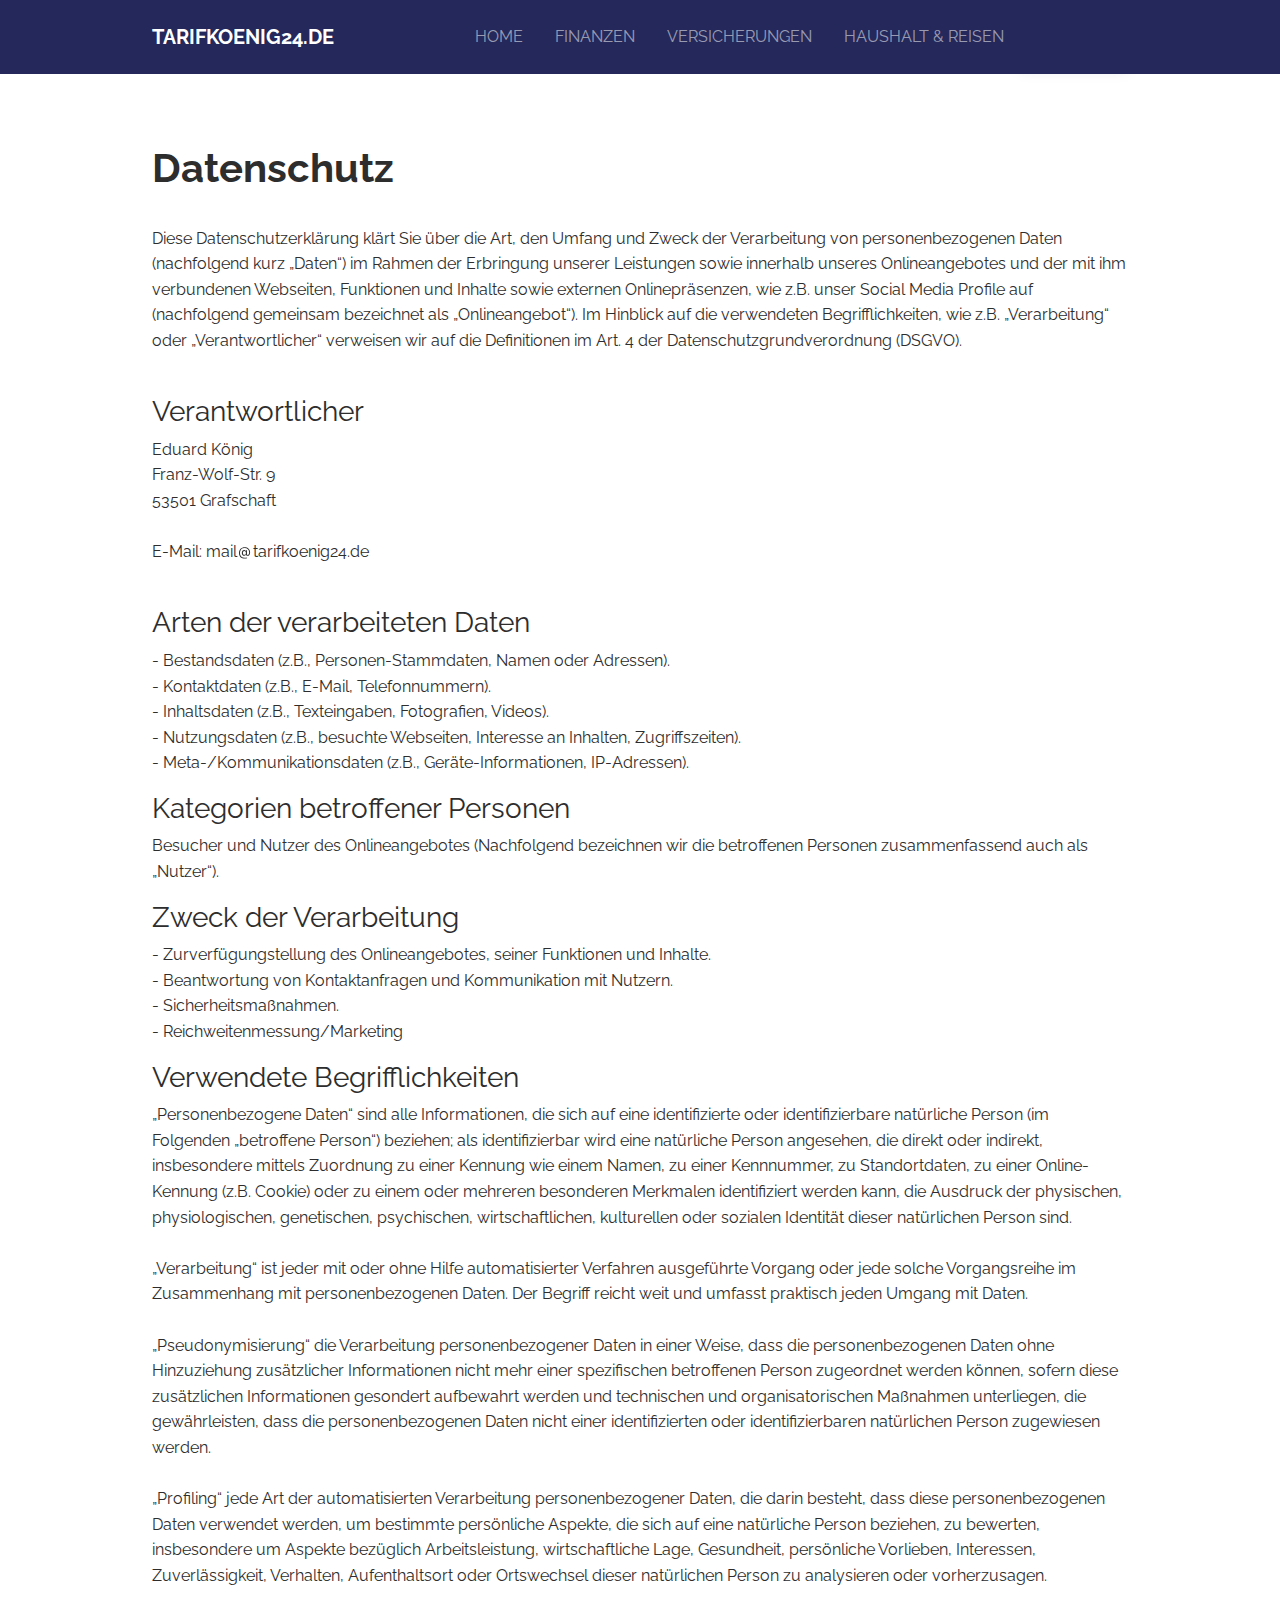
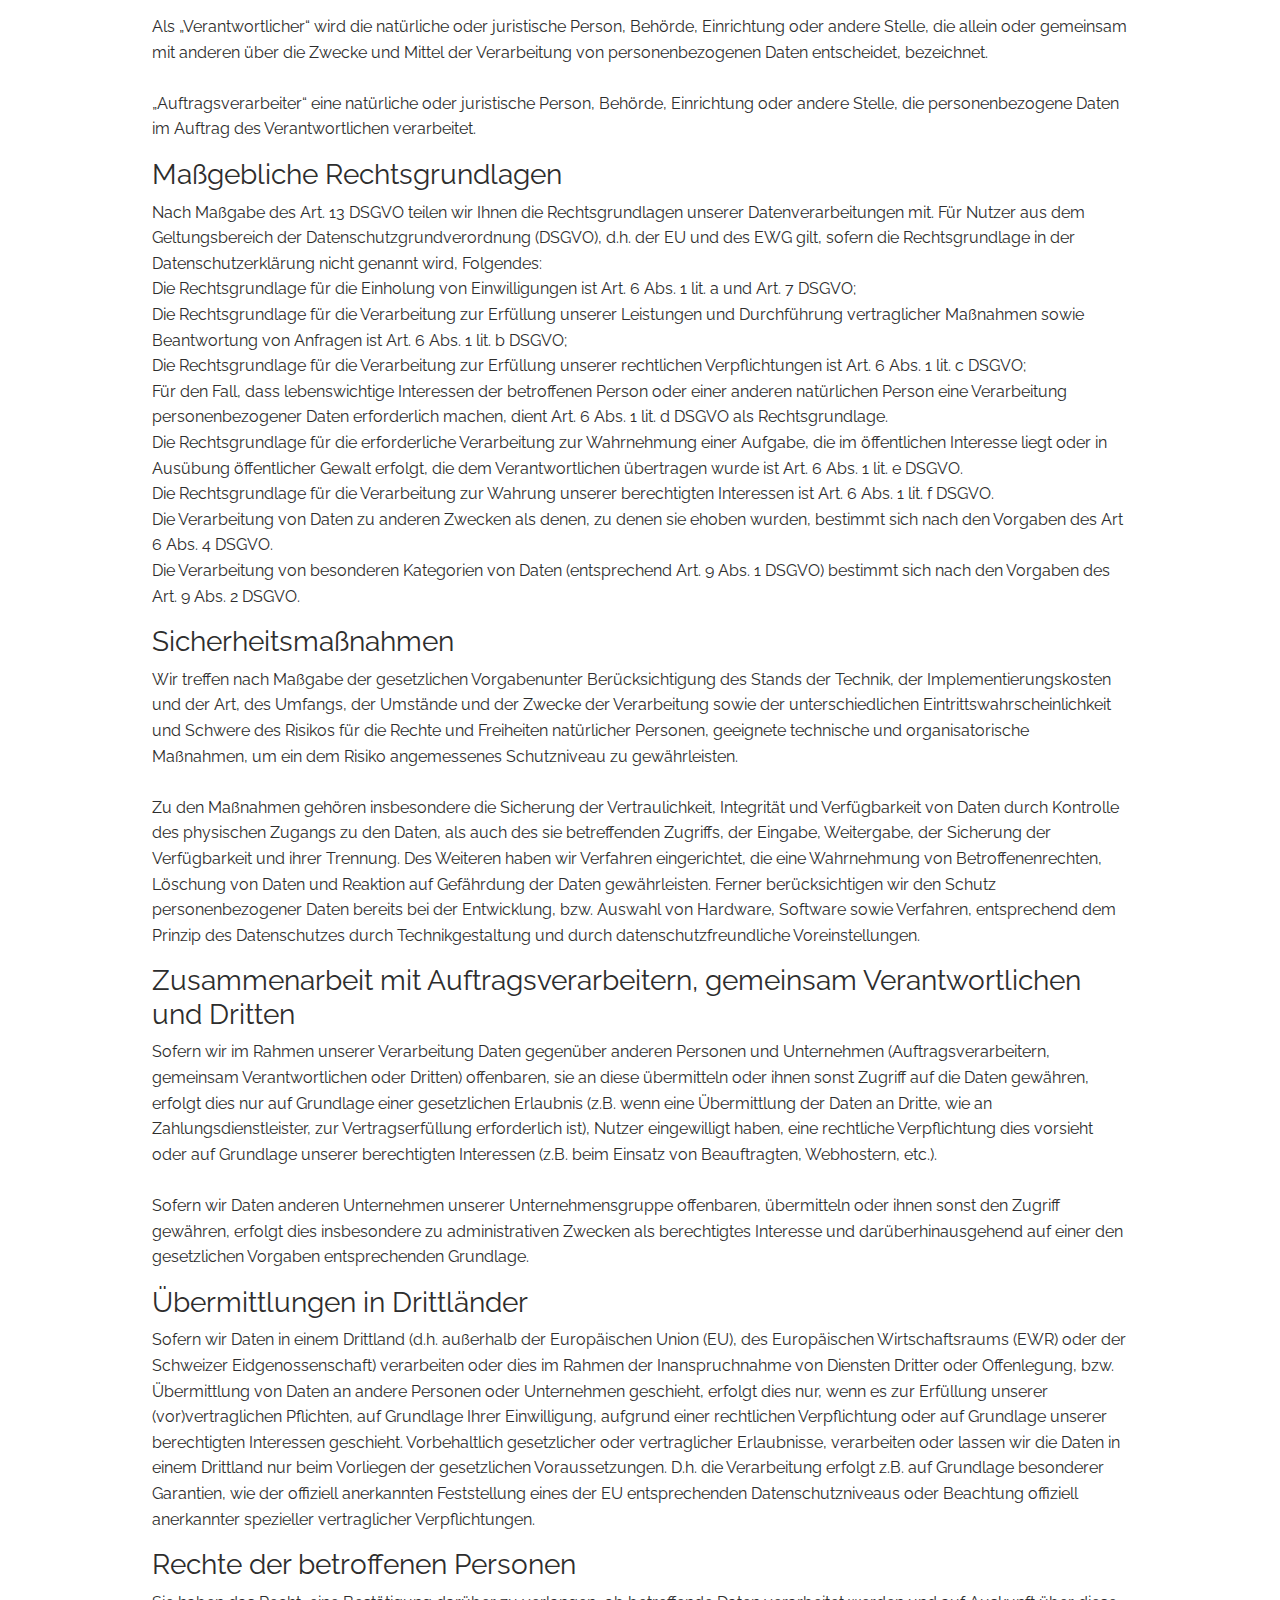
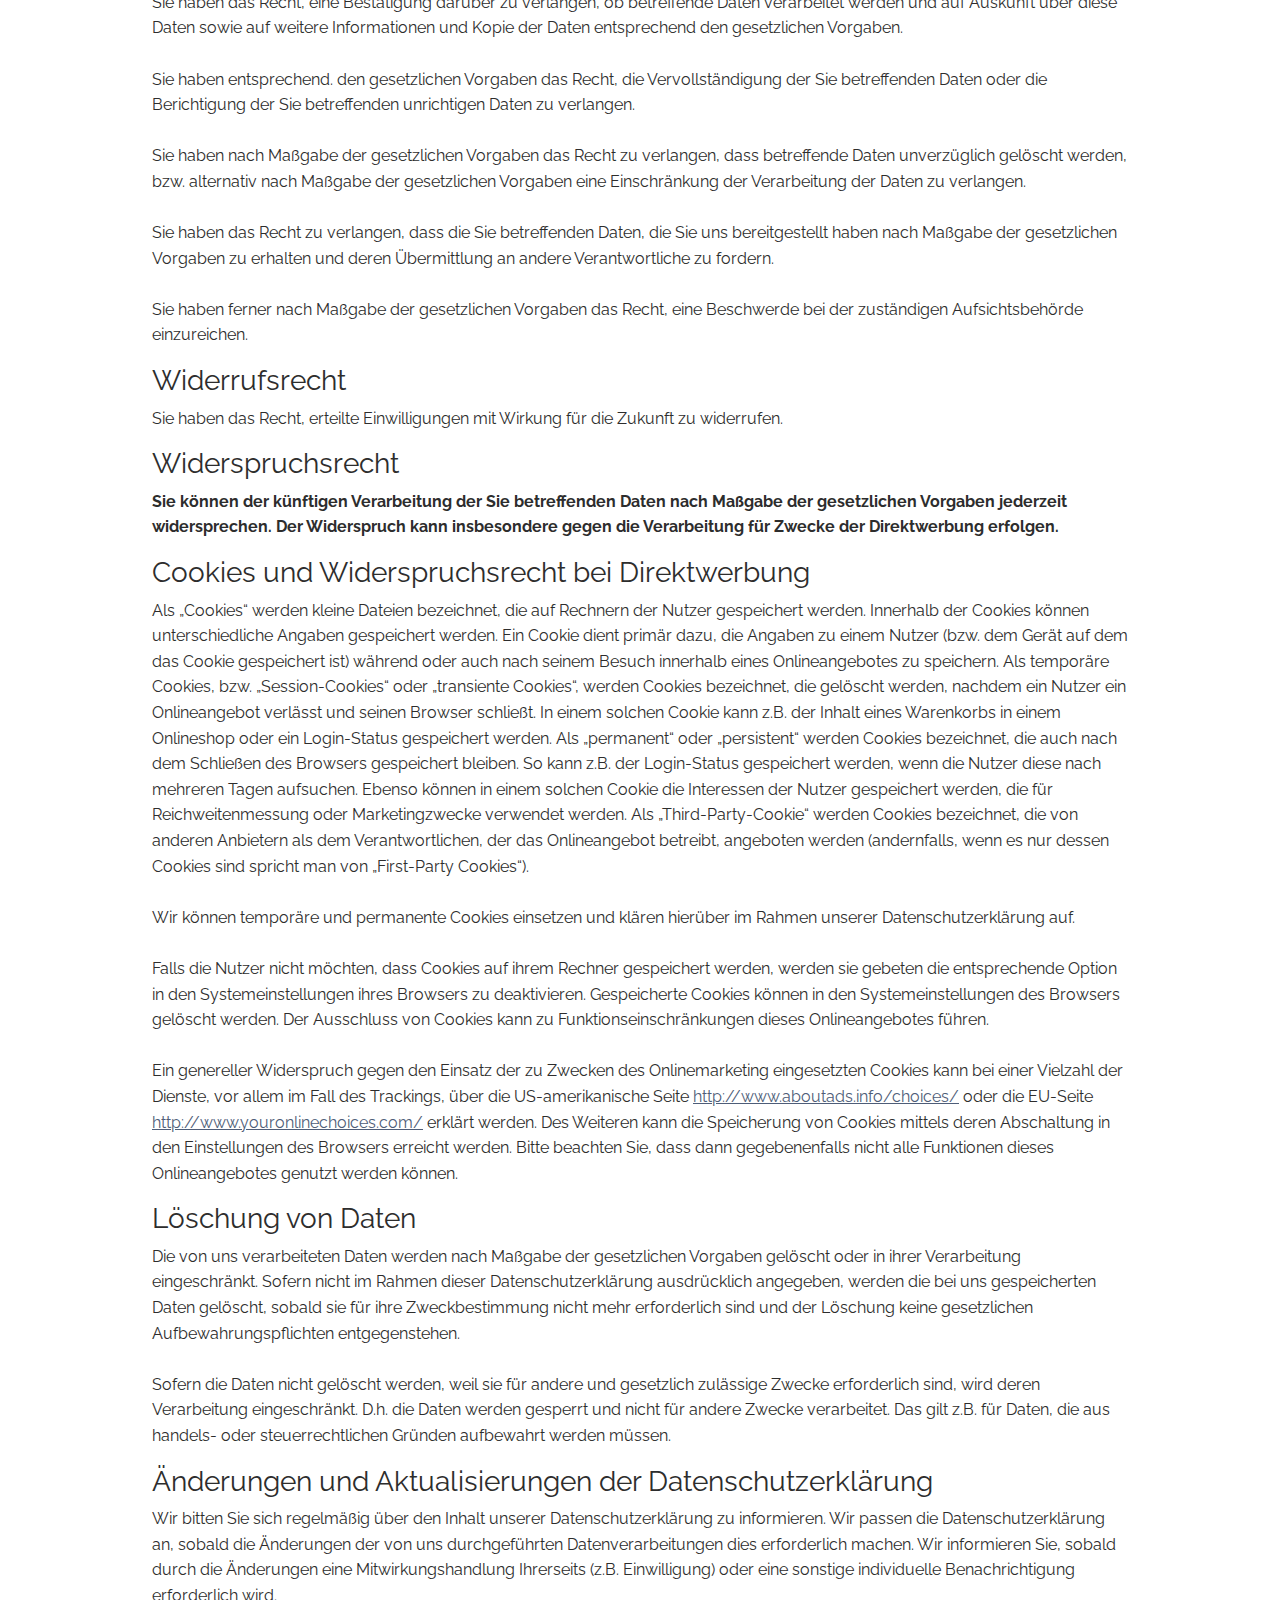
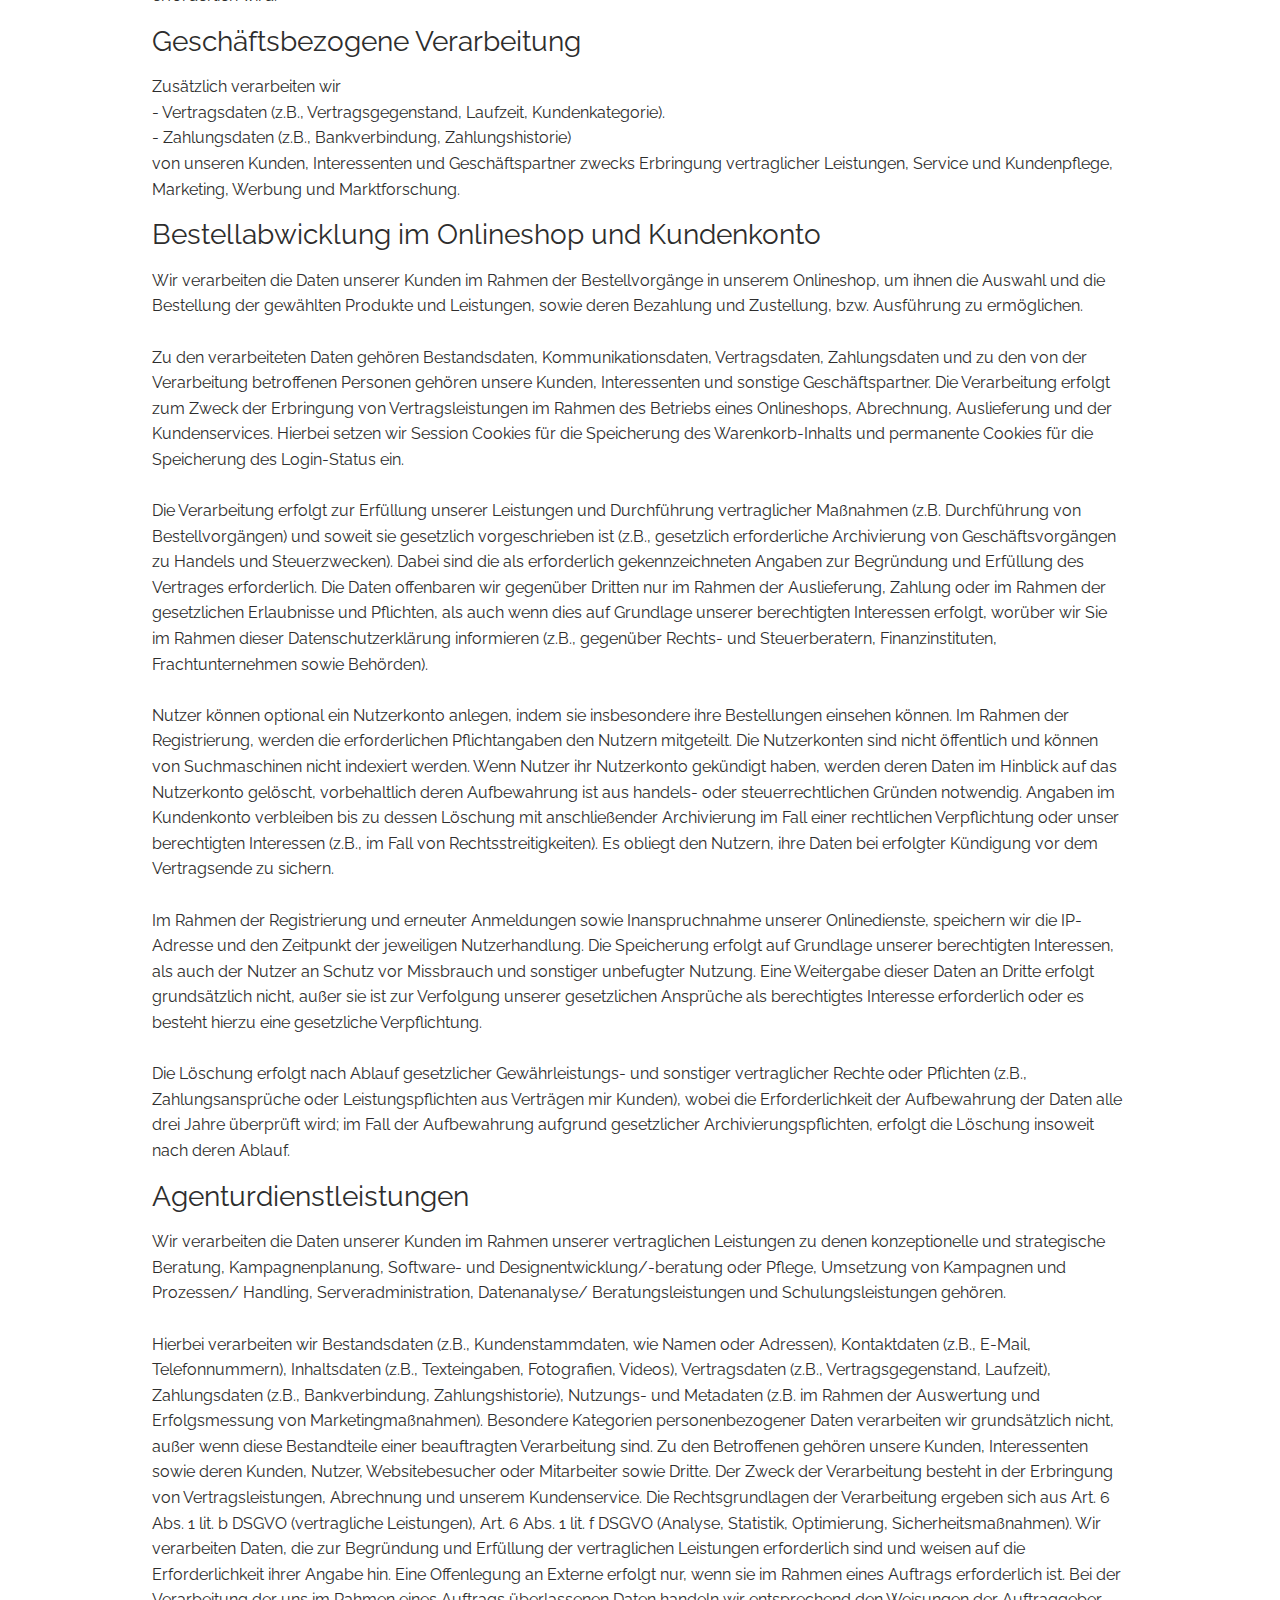
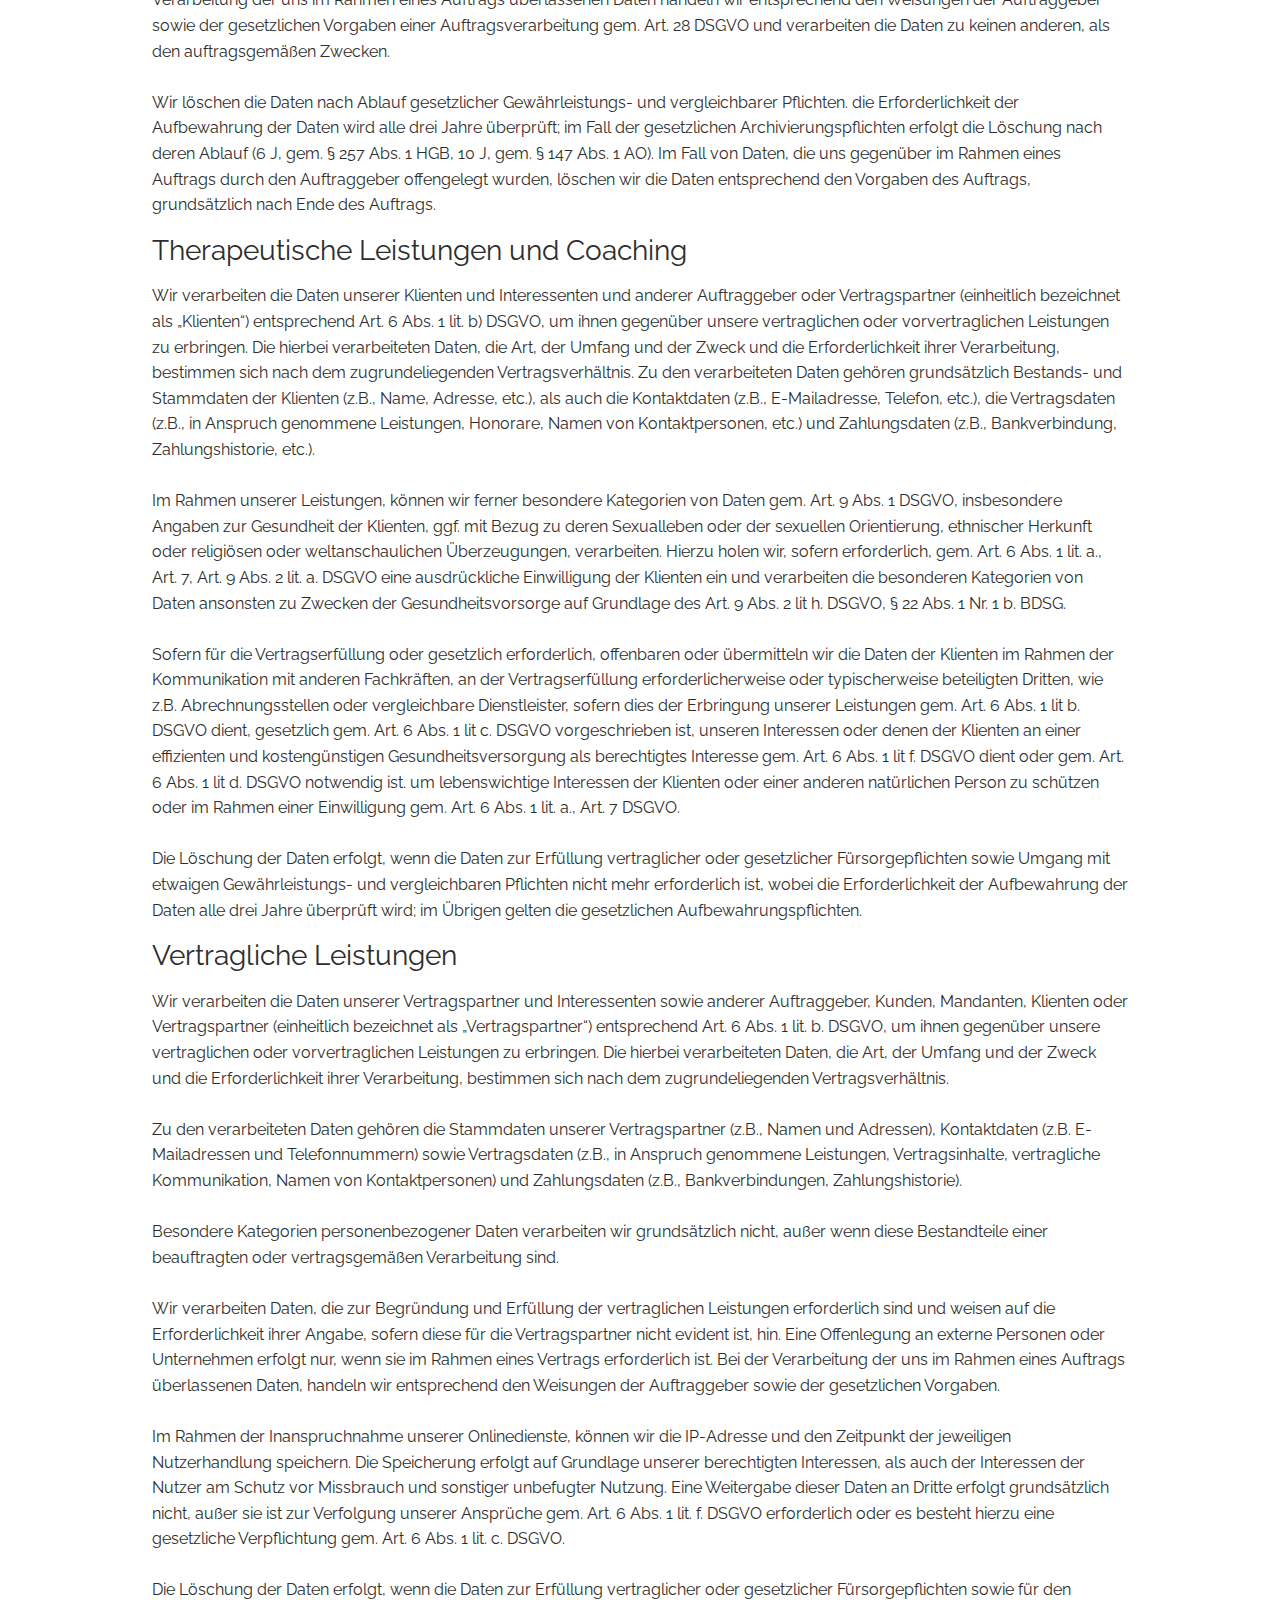
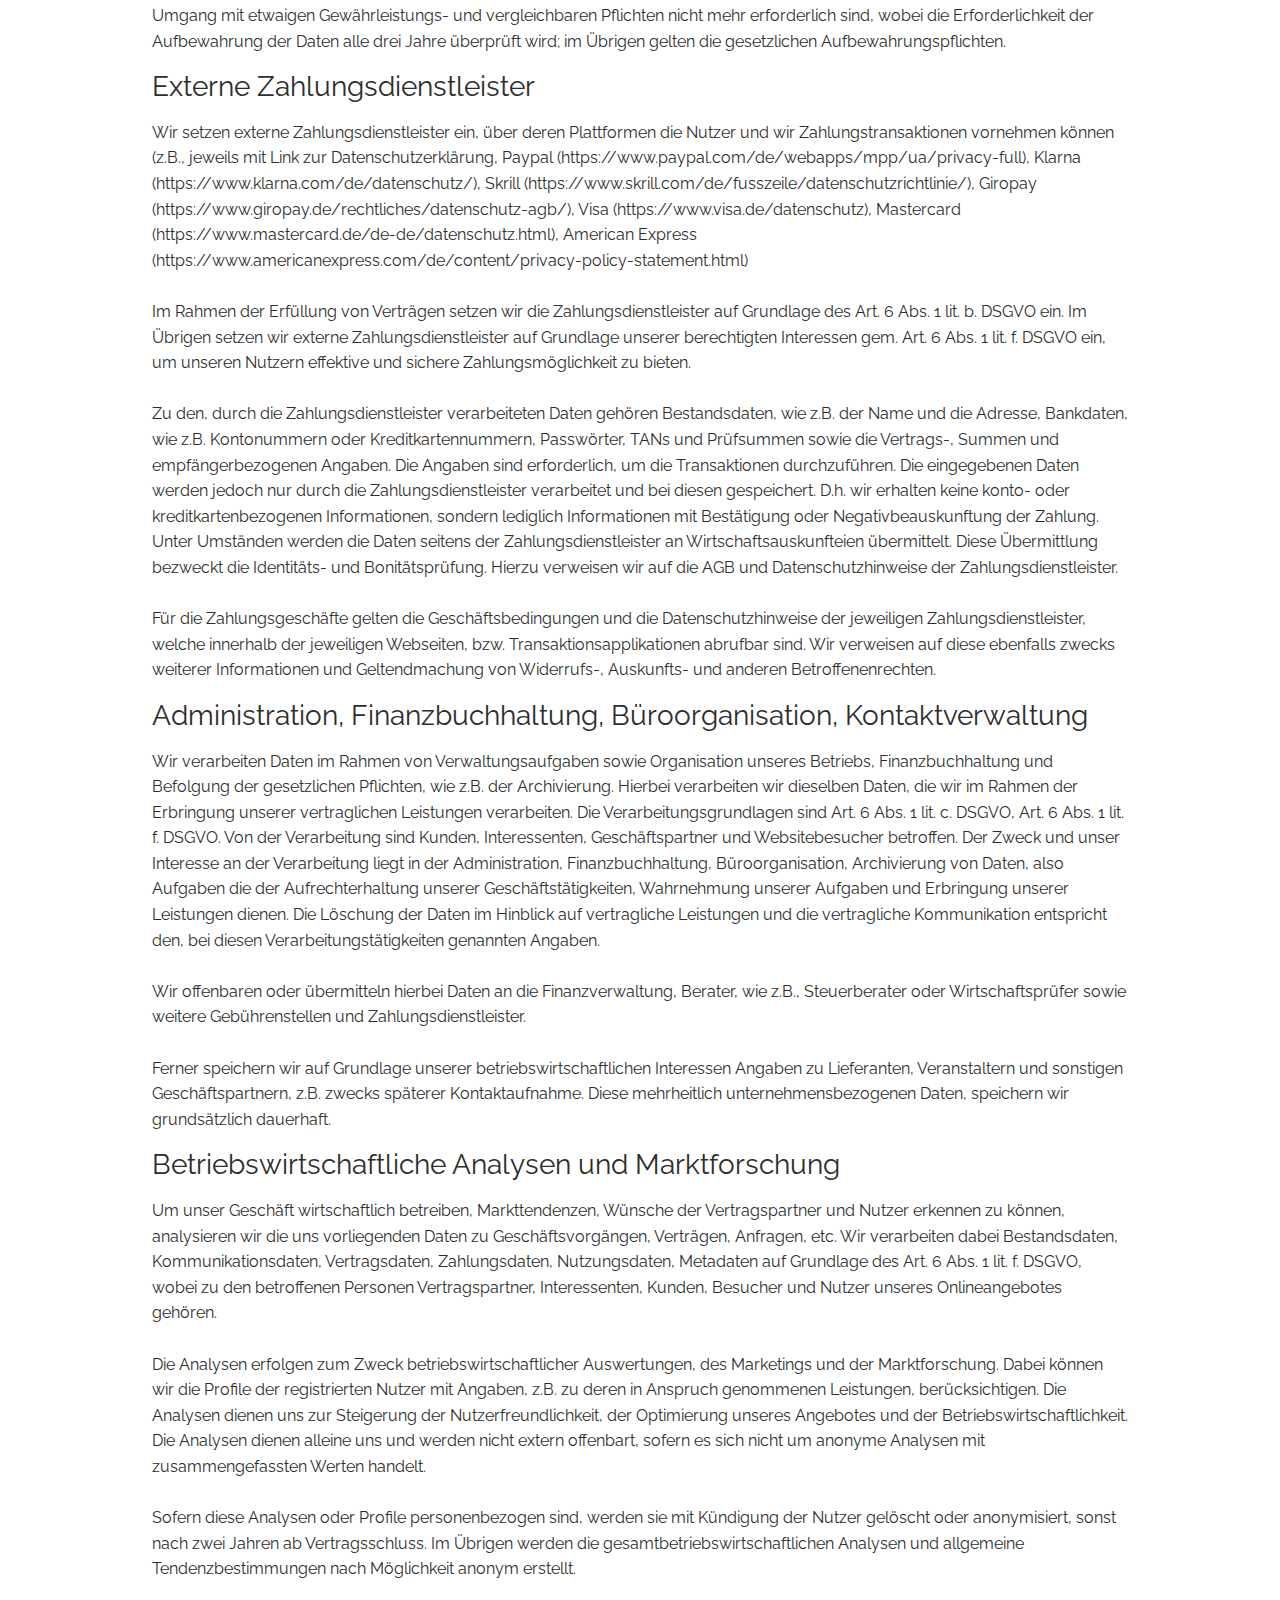
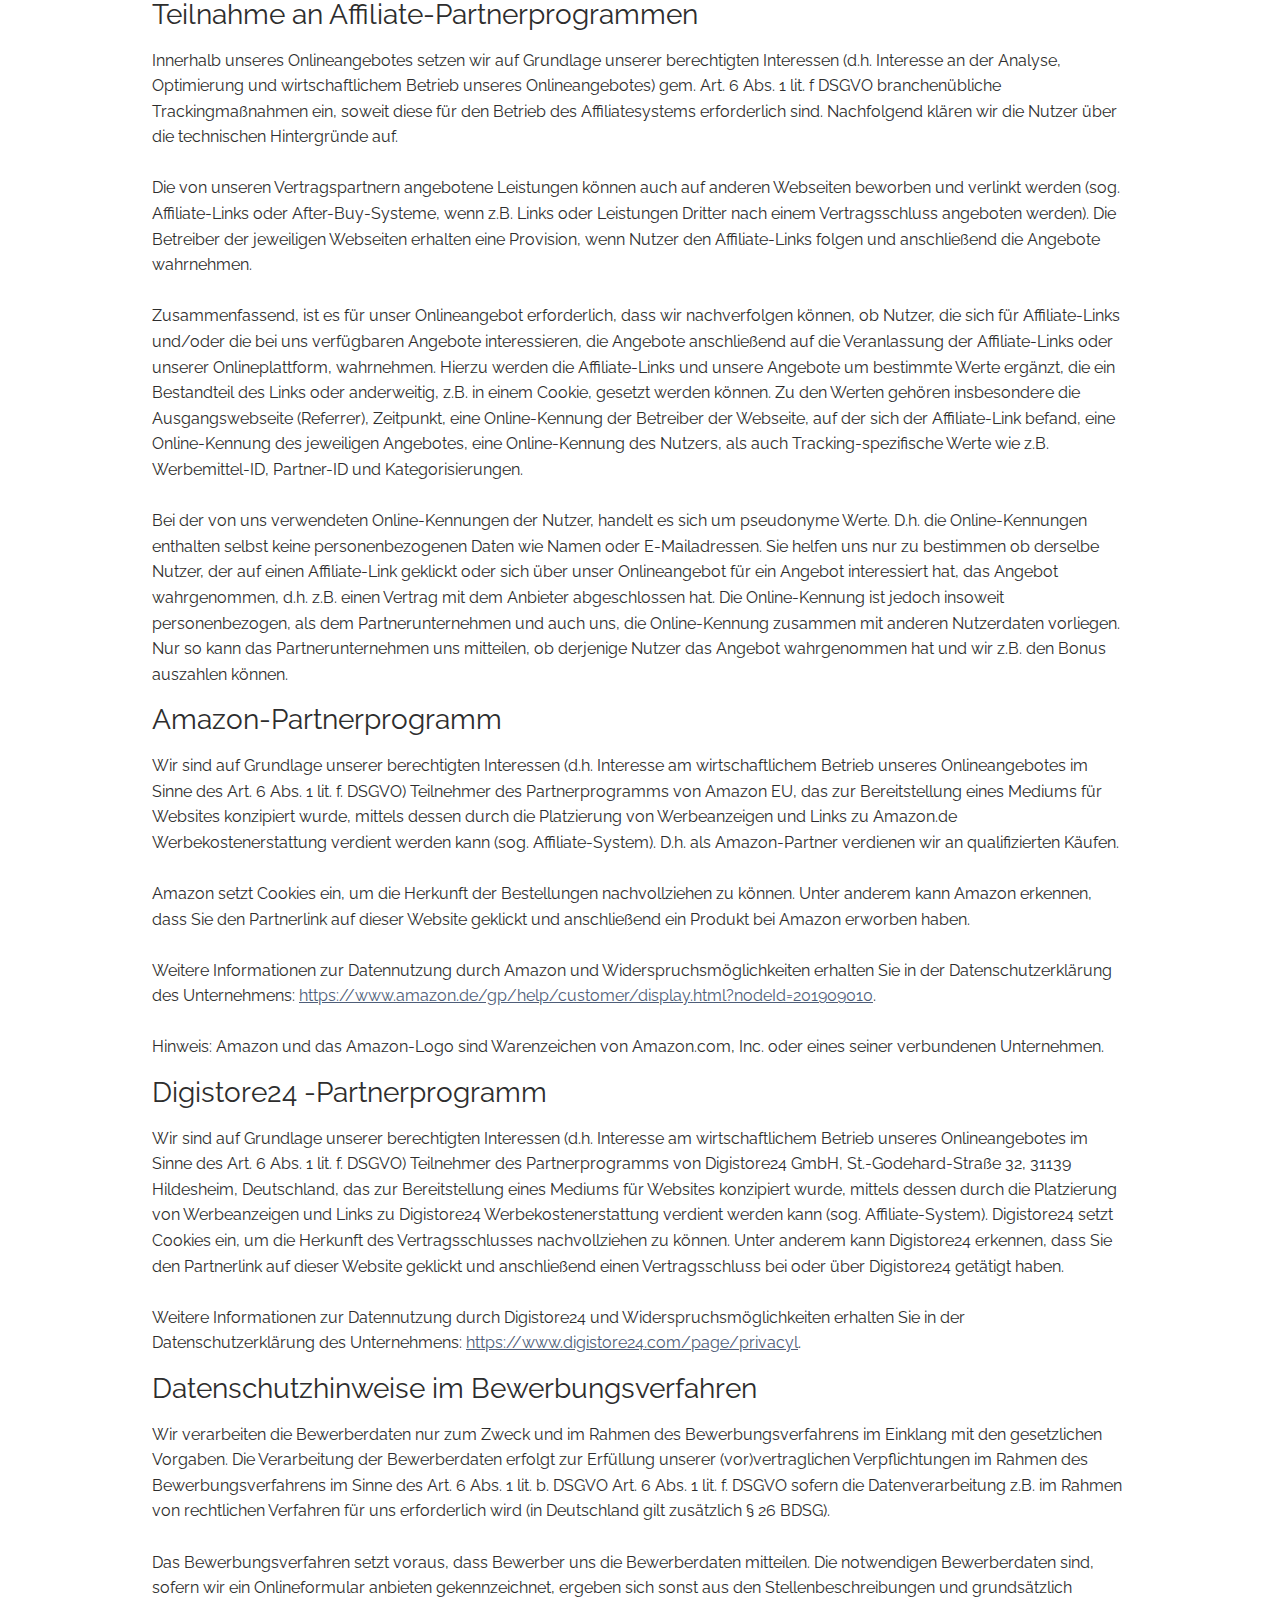
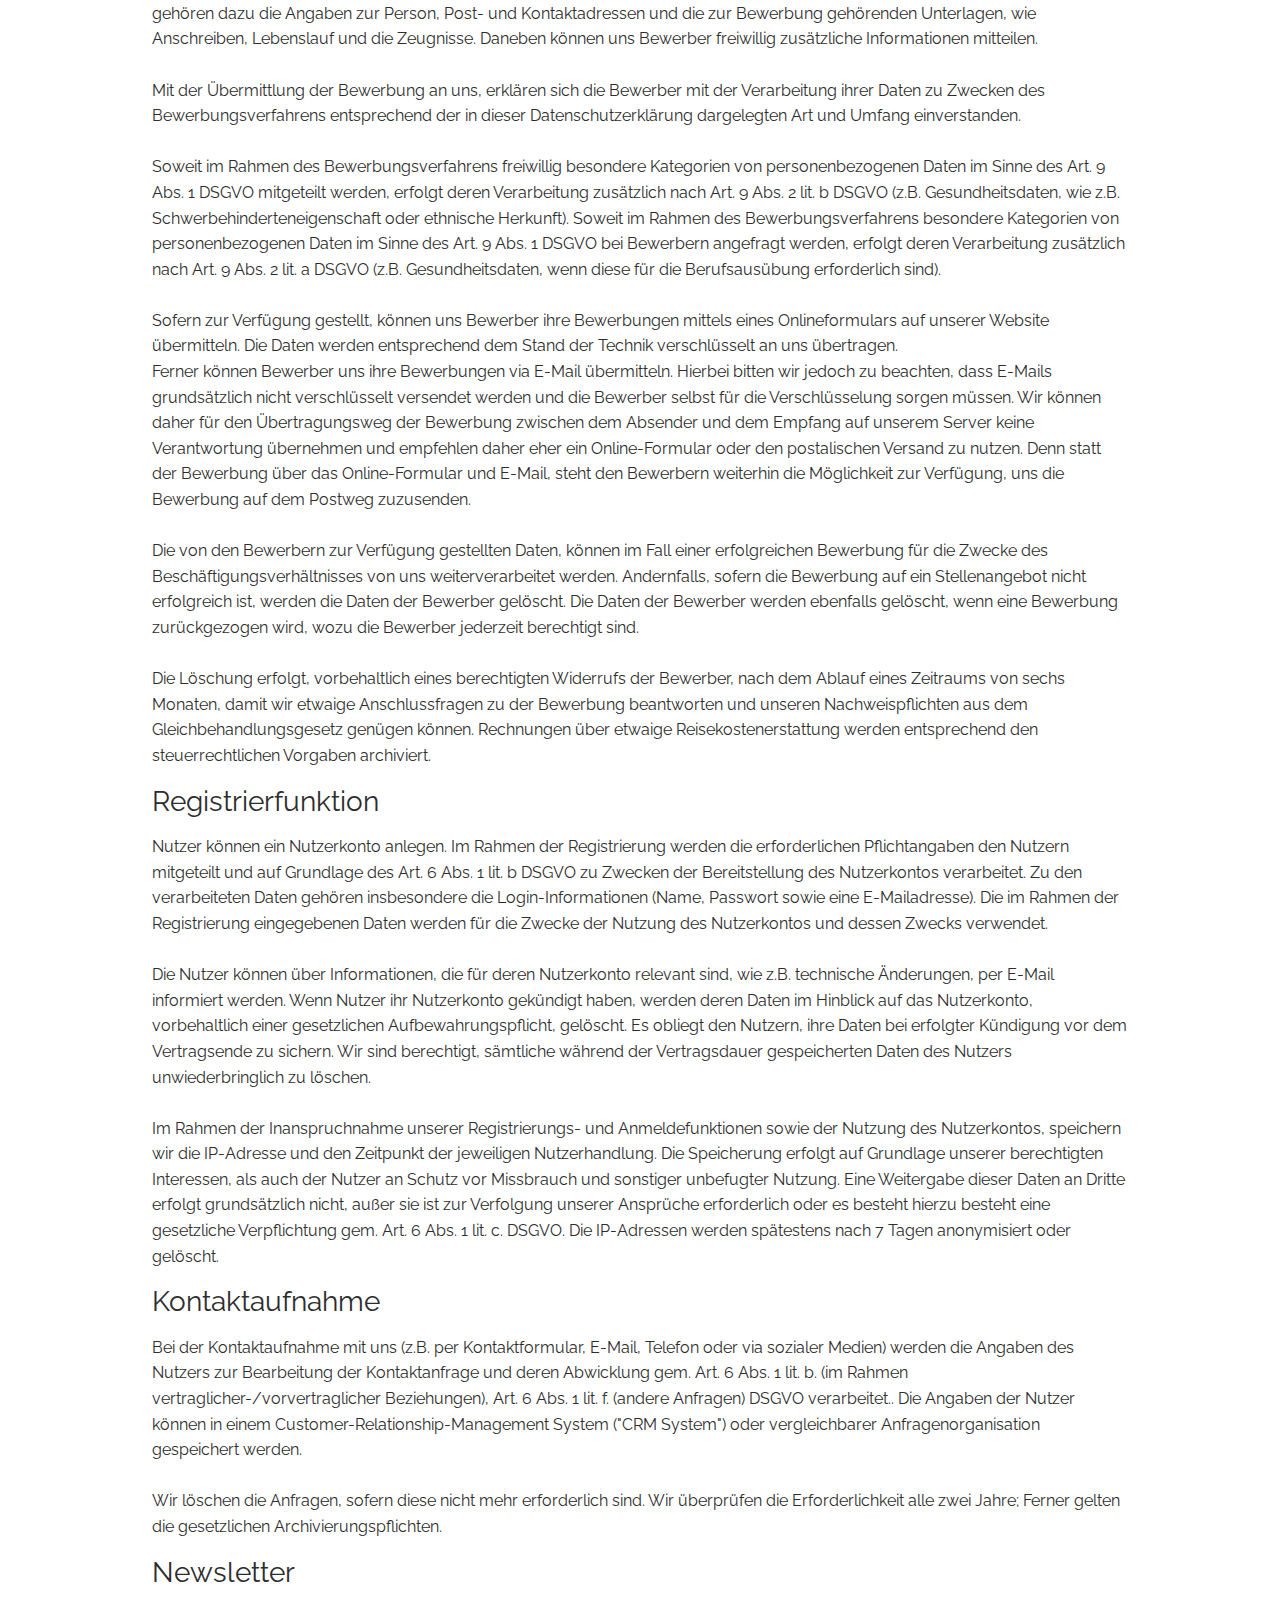
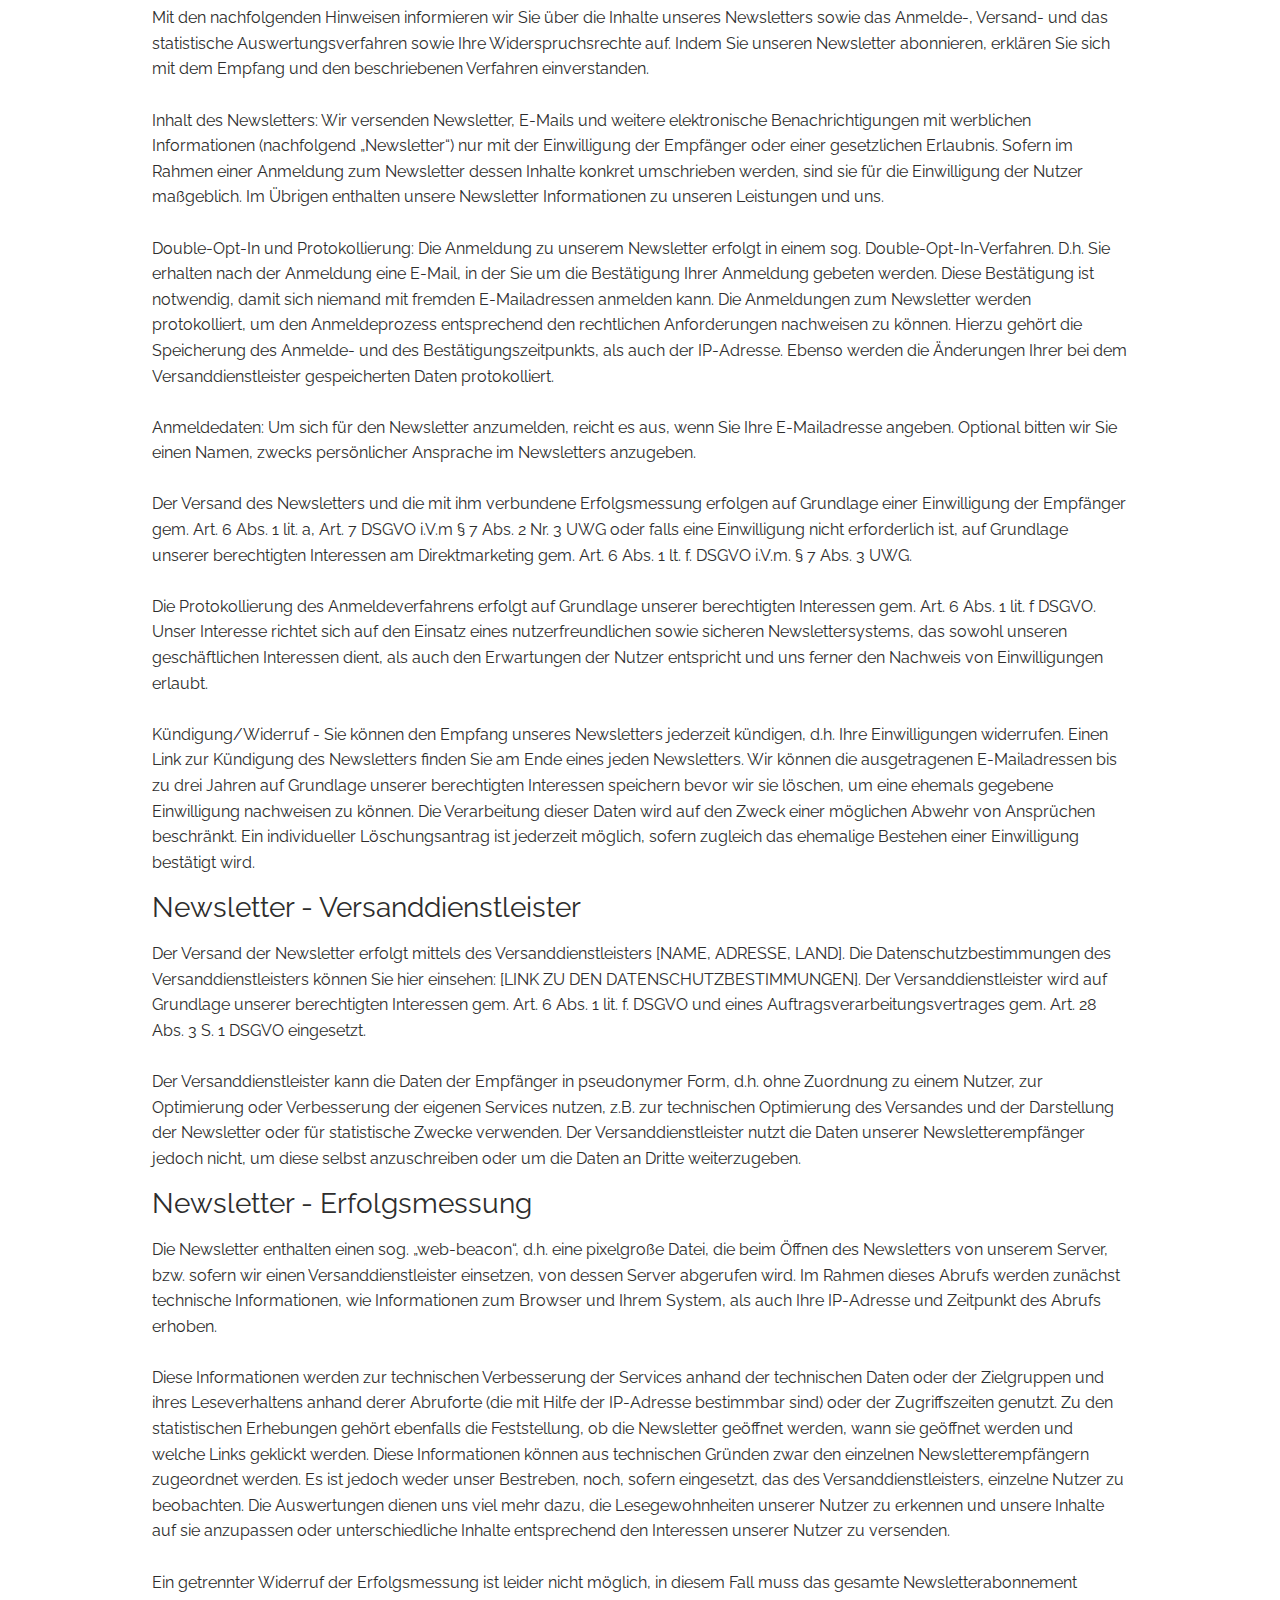
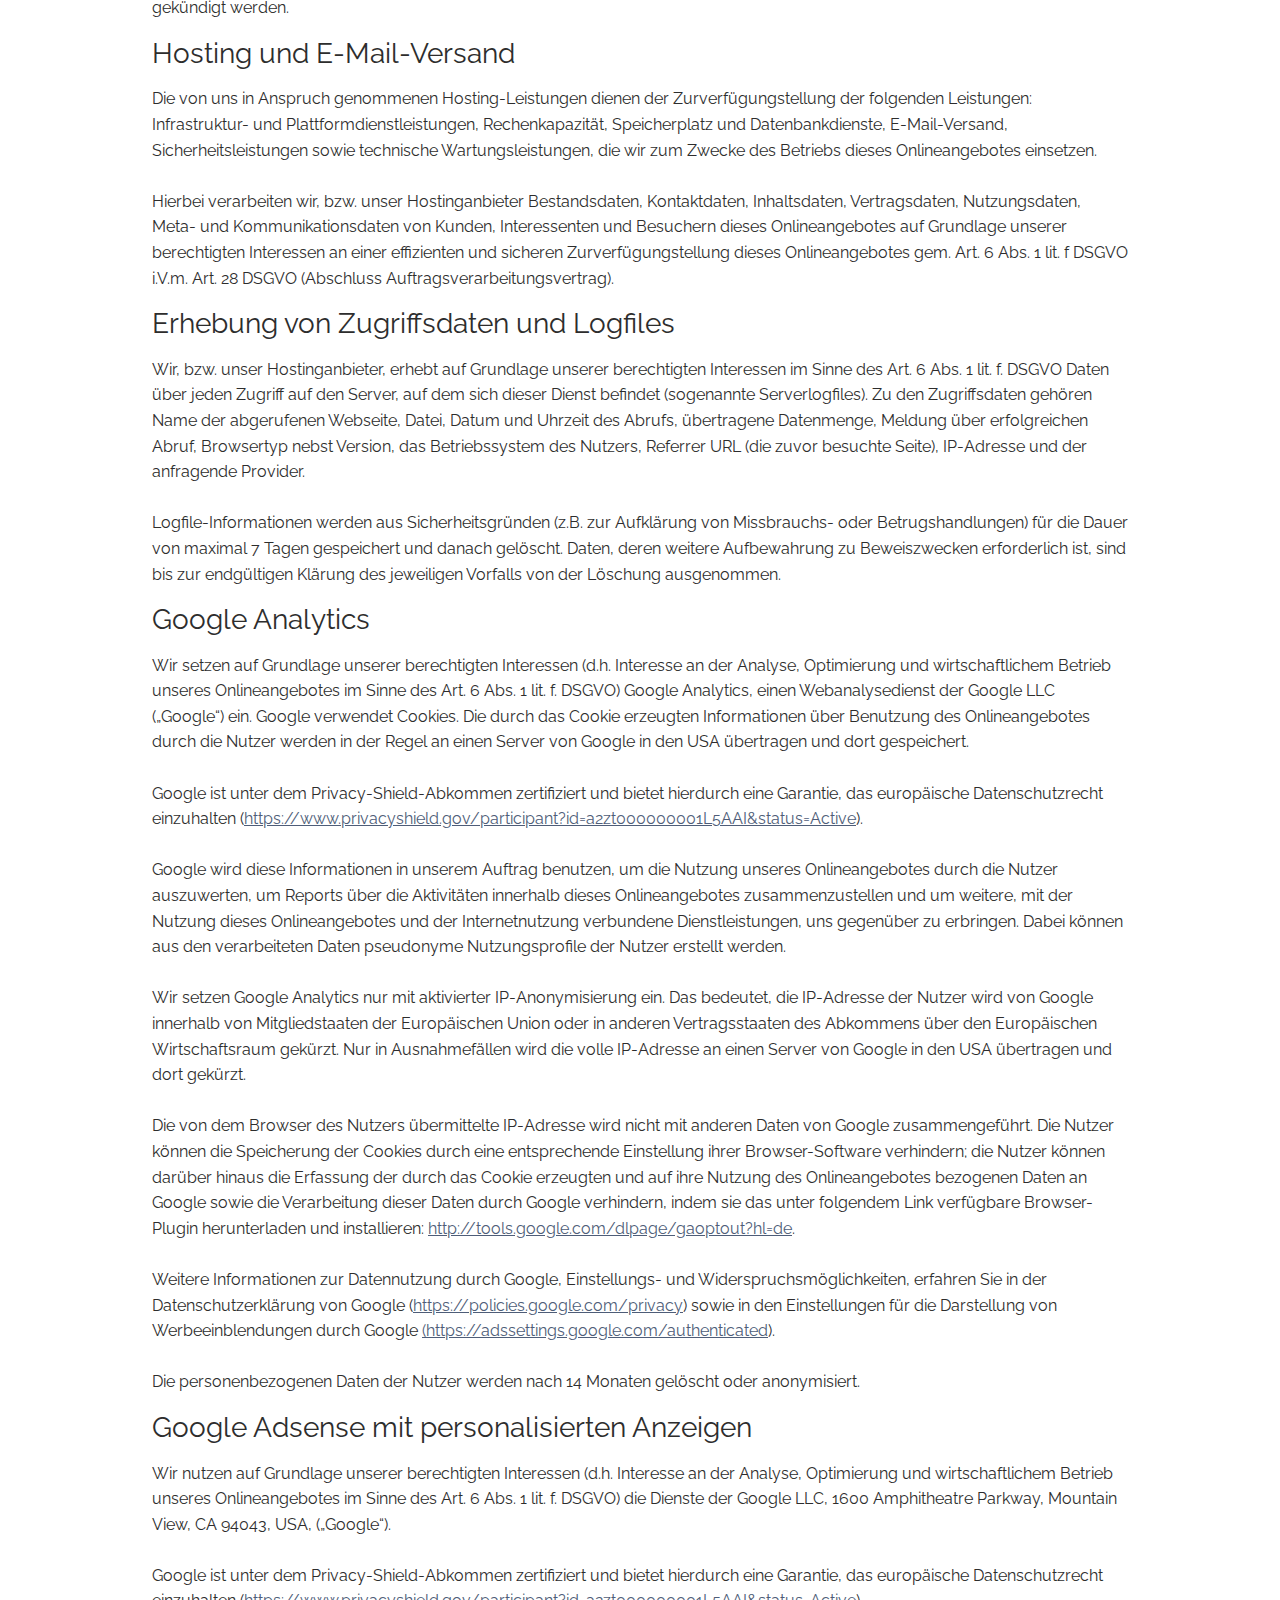
==== datenschutz.html @ 2be3e656 "Add files via upload" ====
<!DOCTYPE html><html lang="de"><head><meta charset="utf-8"><meta name="viewport" content="width=device-width, initial-scale=1.0, shrink-to-fit=no"><title>TARIFKOENIG24: Datenschutzerklärung</title><meta property="og:type" content="website"><meta name="description" content="Unsere Datenschutzerklärung erläutert, wie wir deine personenbezogenen Daten auf unserer Website schützen. Wir nehmen den Schutz deiner persönlichen Daten sehr ernst und halten uns strikt an die Regeln der Datenschutzgesetze. Jetzt informieren!"><link rel="icon" type="image/png" sizes="16x16" href="assets/img/16.png"><link rel="icon" type="image/png" sizes="32x32" href="assets/img/32.png"><link rel="icon" type="image/png" sizes="192x192" href="assets/img/180.png"><link rel="icon" type="image/png" sizes="192x192" href="assets/img/192.png"><link rel="icon" type="image/png" sizes="192x192" href="assets/img/192.png"><link rel="stylesheet" href="assets/bootstrap/css/bootstrap.min.css"><link rel="stylesheet" href="assets/css/styles.min.css"></head><body><nav class="navbar navbar-light navbar-expand-md fixed-top navbar-shrink py-3" id="mainNav"><div class="container"><a class="navbar-brand d-flex align-items-center" href="/"><span>tarifkoenig24.de</span></a><button data-bs-toggle="collapse" class="navbar-toggler" data-bs-target="#navcol-1"><span class="visually-hidden">Toggle navigation</span><span class="navbar-toggler-icon"></span></button><div class="collapse navbar-collapse" id="navcol-1"><ul class="navbar-nav mx-auto"><li class="nav-item"><a class="nav-link" href="index.html">Home</a></li><li class="nav-item"><a class="nav-link" href="kontakt.html">Contacts</a></li></ul><a class="btn btn-primary shadow" role="button" href="signup.html">Sign up</a></div><nav class="navbar navbar-dark navbar-expand-md fixed-top bg-primary navbar-shrink py-3" id="mainNav-1"><div class="container"><a class="navbar-brand d-flex align-items-center" href="/"><span class="text-uppercase">tarifkoenig24.de</span></a><button data-bs-toggle="collapse" class="navbar-toggler" data-bs-target="#navcol-2"><span>MENÜ</span><span class="visually-hidden">Toggle navigation</span><span class="navbar-toggler-icon"></span></button><div class="collapse navbar-collapse" id="navcol-2"><ul class="navbar-nav mx-auto"><li class="nav-item"><a class="nav-link" href="#start">HOME</a></li><li class="nav-item"><a class="nav-link" href="#kategorien">FINANZEN</a></li><li class="nav-item"><a class="nav-link" href="#kategorien">VERSICHERUNGEN</a></li><li class="nav-item"><a class="nav-link" href="#kategorien">HAUSHALT &amp; REISEN</a></li><li class="nav-item"></li></ul></div></div></nav></div></nav><section class="py-5 mt-5"><div class="container py-5"><h1 class="fw-bold">Datenschutz</h1><div><div><p><br>Diese Datenschutzerklärung klärt Sie über die Art, den Umfang und Zweck der Verarbeitung von personenbezogenen Daten (nachfolgend kurz „Daten“) im Rahmen der Erbringung unserer Leistungen sowie innerhalb unseres Onlineangebotes und der mit ihm verbundenen Webseiten, Funktionen und Inhalte sowie externen Onlinepräsenzen, wie z.B. unser Social Media Profile auf (nachfolgend gemeinsam bezeichnet als „Onlineangebot“). Im Hinblick auf die verwendeten Begrifflichkeiten, wie z.B. „Verarbeitung“ oder „Verantwortlicher“ verweisen wir auf die Definitionen im Art. 4 der Datenschutzgrundverordnung (DSGVO). <br><br></p><h3 id="dsg-general-controller">Verantwortlicher</h3><p><span class="tsmcontroller">Eduard König<br></span><span class="tsmcontroller">Franz-Wolf-Str. 9<br></span><span class="tsmcontroller">53501 Grafschaft<br><br>E-Mail: mail<svg xmlns="http://www.w3.org/2000/svg" width="1em" height="1em" fill="currentColor" viewBox="0 0 16 16" class="bi bi-at">
  <path d="M13.106 7.222c0-2.967-2.249-5.032-5.482-5.032-3.35 0-5.646 2.318-5.646 5.702 0 3.493 2.235 5.708 5.762 5.708.862 0 1.689-.123 2.304-.335v-.862c-.43.199-1.354.328-2.29.328-2.926 0-4.813-1.88-4.813-4.798 0-2.844 1.921-4.881 4.594-4.881 2.735 0 4.608 1.688 4.608 4.156 0 1.682-.554 2.769-1.416 2.769-.492 0-.772-.28-.772-.76V5.206H8.923v.834h-.11c-.266-.595-.881-.964-1.6-.964-1.4 0-2.378 1.162-2.378 2.823 0 1.737.957 2.906 2.379 2.906.8 0 1.415-.39 1.709-1.087h.11c.081.67.703 1.148 1.503 1.148 1.572 0 2.57-1.415 2.57-3.643zm-7.177.704c0-1.197.54-1.907 1.456-1.907.93 0 1.524.738 1.524 1.907S8.308 9.84 7.371 9.84c-.895 0-1.442-.725-1.442-1.914z"></path>
</svg>tarifkoenig24.de<br><br></span></p><h3 id="dsg-general-datatype">Arten der verarbeiteten Daten</h3><p>- Bestandsdaten (z.B., Personen-Stammdaten, Namen oder Adressen).<br>- Kontaktdaten (z.B., E-Mail, Telefonnummern).<br>- Inhaltsdaten (z.B., Texteingaben, Fotografien, Videos).<br>- Nutzungsdaten (z.B., besuchte Webseiten, Interesse an Inhalten, Zugriffszeiten).<br>- Meta-/Kommunikationsdaten (z.B., Geräte-Informationen, IP-Adressen).</p><h3 id="dsg-general-datasubjects">Kategorien betroffener Personen</h3><p>Besucher und Nutzer des Onlineangebotes (Nachfolgend bezeichnen wir die betroffenen Personen zusammenfassend auch als „Nutzer“).</p><h3 id="dsg-general-purpose">Zweck der Verarbeitung</h3><p>- Zurverfügungstellung des Onlineangebotes, seiner Funktionen und Inhalte.<br>- Beantwortung von Kontaktanfragen und Kommunikation mit Nutzern.<br>- Sicherheitsmaßnahmen.<br>- Reichweitenmessung/Marketing</p><h3 id="dsg-general-terms">Verwendete Begrifflichkeiten</h3><p>„Personenbezogene Daten“ sind alle Informationen, die sich auf eine identifizierte oder identifizierbare natürliche Person (im Folgenden „betroffene Person“) beziehen; als identifizierbar wird eine natürliche Person angesehen, die direkt oder indirekt, insbesondere mittels Zuordnung zu einer Kennung wie einem Namen, zu einer Kennnummer, zu Standortdaten, zu einer Online-Kennung (z.B. Cookie) oder zu einem oder mehreren besonderen Merkmalen identifiziert werden kann, die Ausdruck der physischen, physiologischen, genetischen, psychischen, wirtschaftlichen, kulturellen oder sozialen Identität dieser natürlichen Person sind.<br><br>„Verarbeitung“ ist jeder mit oder ohne Hilfe automatisierter Verfahren ausgeführte Vorgang oder jede solche Vorgangsreihe im Zusammenhang mit personenbezogenen Daten. Der Begriff reicht weit und umfasst praktisch jeden Umgang mit Daten.<br><br>„Pseudonymisierung“ die Verarbeitung personenbezogener Daten in einer Weise, dass die personenbezogenen Daten ohne Hinzuziehung zusätzlicher Informationen nicht mehr einer spezifischen betroffenen Person zugeordnet werden können, sofern diese zusätzlichen Informationen gesondert aufbewahrt werden und technischen und organisatorischen Maßnahmen unterliegen, die gewährleisten, dass die personenbezogenen Daten nicht einer identifizierten oder identifizierbaren natürlichen Person zugewiesen werden.<br><br>„Profiling“ jede Art der automatisierten Verarbeitung personenbezogener Daten, die darin besteht, dass diese personenbezogenen Daten verwendet werden, um bestimmte persönliche Aspekte, die sich auf eine natürliche Person beziehen, zu bewerten, insbesondere um Aspekte bezüglich Arbeitsleistung, wirtschaftliche Lage, Gesundheit, persönliche Vorlieben, Interessen, Zuverlässigkeit, Verhalten, Aufenthaltsort oder Ortswechsel dieser natürlichen Person zu analysieren oder vorherzusagen.<br><br>Als „Verantwortlicher“ wird die natürliche oder juristische Person, Behörde, Einrichtung oder andere Stelle, die allein oder gemeinsam mit anderen über die Zwecke und Mittel der Verarbeitung von personenbezogenen Daten entscheidet, bezeichnet.<br><br>„Auftragsverarbeiter“ eine natürliche oder juristische Person, Behörde, Einrichtung oder andere Stelle, die personenbezogene Daten im Auftrag des Verantwortlichen verarbeitet.</p><h3 id="dsg-general-legalbasis">Maßgebliche Rechtsgrundlagen</h3><p>Nach Maßgabe des Art. 13 DSGVO teilen wir Ihnen die Rechtsgrundlagen unserer Datenverarbeitungen mit. Für Nutzer aus dem Geltungsbereich der Datenschutzgrundverordnung (DSGVO), d.h. der EU und des EWG gilt, sofern die Rechtsgrundlage in der Datenschutzerklärung nicht genannt wird, Folgendes: <br>Die Rechtsgrundlage für die Einholung von Einwilligungen ist Art. 6 Abs. 1 lit. a und Art. 7 DSGVO;<br>Die Rechtsgrundlage für die Verarbeitung zur Erfüllung unserer Leistungen und Durchführung vertraglicher Maßnahmen sowie Beantwortung von Anfragen ist Art. 6 Abs. 1 lit. b DSGVO;<br>Die Rechtsgrundlage für die Verarbeitung zur Erfüllung unserer rechtlichen Verpflichtungen ist Art. 6 Abs. 1 lit. c DSGVO;<br>Für den Fall, dass lebenswichtige Interessen der betroffenen Person oder einer anderen natürlichen Person eine Verarbeitung personenbezogener Daten erforderlich machen, dient Art. 6 Abs. 1 lit. d DSGVO als Rechtsgrundlage.<br>Die Rechtsgrundlage für die erforderliche Verarbeitung zur Wahrnehmung einer Aufgabe, die im öffentlichen Interesse liegt oder in Ausübung öffentlicher Gewalt erfolgt, die dem Verantwortlichen übertragen wurde ist Art. 6 Abs. 1 lit. e DSGVO. <br>Die Rechtsgrundlage für die Verarbeitung zur Wahrung unserer berechtigten Interessen ist Art. 6 Abs. 1 lit. f DSGVO. <br>Die Verarbeitung von Daten zu anderen Zwecken als denen, zu denen sie ehoben wurden, bestimmt sich nach den Vorgaben des Art 6 Abs. 4 DSGVO. <br>Die Verarbeitung von besonderen Kategorien von Daten (entsprechend Art. 9 Abs. 1 DSGVO) bestimmt sich nach den Vorgaben des Art. 9 Abs. 2 DSGVO.</p><h3 id="dsg-general-securitymeasures">Sicherheitsmaßnahmen</h3><p>Wir treffen nach Maßgabe der gesetzlichen Vorgabenunter Berücksichtigung des Stands der Technik, der Implementierungskosten und der Art, des Umfangs, der Umstände und der Zwecke der Verarbeitung sowie der unterschiedlichen Eintrittswahrscheinlichkeit und Schwere des Risikos für die Rechte und Freiheiten natürlicher Personen, geeignete technische und organisatorische Maßnahmen, um ein dem Risiko angemessenes Schutzniveau zu gewährleisten.<br><br>Zu den Maßnahmen gehören insbesondere die Sicherung der Vertraulichkeit, Integrität und Verfügbarkeit von Daten durch Kontrolle des physischen Zugangs zu den Daten, als auch des sie betreffenden Zugriffs, der Eingabe, Weitergabe, der Sicherung der Verfügbarkeit und ihrer Trennung. Des Weiteren haben wir Verfahren eingerichtet, die eine Wahrnehmung von Betroffenenrechten, Löschung von Daten und Reaktion auf Gefährdung der Daten gewährleisten. Ferner berücksichtigen wir den Schutz personenbezogener Daten bereits bei der Entwicklung, bzw. Auswahl von Hardware, Software sowie Verfahren, entsprechend dem Prinzip des Datenschutzes durch Technikgestaltung und durch datenschutzfreundliche Voreinstellungen.</p><h3 id="dsg-general-coprocessing">Zusammenarbeit mit Auftragsverarbeitern, gemeinsam Verantwortlichen und Dritten</h3><p>Sofern wir im Rahmen unserer Verarbeitung Daten gegenüber anderen Personen und Unternehmen (Auftragsverarbeitern, gemeinsam Verantwortlichen oder Dritten) offenbaren, sie an diese übermitteln oder ihnen sonst Zugriff auf die Daten gewähren, erfolgt dies nur auf Grundlage einer gesetzlichen Erlaubnis (z.B. wenn eine Übermittlung der Daten an Dritte, wie an Zahlungsdienstleister, zur Vertragserfüllung erforderlich ist), Nutzer eingewilligt haben, eine rechtliche Verpflichtung dies vorsieht oder auf Grundlage unserer berechtigten Interessen (z.B. beim Einsatz von Beauftragten, Webhostern, etc.). <br><br>Sofern wir Daten anderen Unternehmen unserer Unternehmensgruppe offenbaren, übermitteln oder ihnen sonst den Zugriff gewähren, erfolgt dies insbesondere zu administrativen Zwecken als berechtigtes Interesse und darüberhinausgehend auf einer den gesetzlichen Vorgaben entsprechenden Grundlage.</p><h3 id="dsg-general-thirdparty">Übermittlungen in Drittländer</h3><p>Sofern wir Daten in einem Drittland (d.h. außerhalb der Europäischen Union (EU), des Europäischen Wirtschaftsraums (EWR) oder der Schweizer Eidgenossenschaft) verarbeiten oder dies im Rahmen der Inanspruchnahme von Diensten Dritter oder Offenlegung, bzw. Übermittlung von Daten an andere Personen oder Unternehmen geschieht, erfolgt dies nur, wenn es zur Erfüllung unserer (vor)vertraglichen Pflichten, auf Grundlage Ihrer Einwilligung, aufgrund einer rechtlichen Verpflichtung oder auf Grundlage unserer berechtigten Interessen geschieht. Vorbehaltlich gesetzlicher oder vertraglicher Erlaubnisse, verarbeiten oder lassen wir die Daten in einem Drittland nur beim Vorliegen der gesetzlichen Voraussetzungen. D.h. die Verarbeitung erfolgt z.B. auf Grundlage besonderer Garantien, wie der offiziell anerkannten Feststellung eines der EU entsprechenden Datenschutzniveaus oder Beachtung offiziell anerkannter spezieller vertraglicher Verpflichtungen.</p><h3 id="dsg-general-rightssubject">Rechte der betroffenen Personen</h3><p>Sie haben das Recht, eine Bestätigung darüber zu verlangen, ob betreffende Daten verarbeitet werden und auf Auskunft über diese Daten sowie auf weitere Informationen und Kopie der Daten entsprechend den gesetzlichen Vorgaben.<br><br>Sie haben entsprechend. den gesetzlichen Vorgaben das Recht, die Vervollständigung der Sie betreffenden Daten oder die Berichtigung der Sie betreffenden unrichtigen Daten zu verlangen.<br><br>Sie haben nach Maßgabe der gesetzlichen Vorgaben das Recht zu verlangen, dass betreffende Daten unverzüglich gelöscht werden, bzw. alternativ nach Maßgabe der gesetzlichen Vorgaben eine Einschränkung der Verarbeitung der Daten zu verlangen.<br><br>Sie haben das Recht zu verlangen, dass die Sie betreffenden Daten, die Sie uns bereitgestellt haben nach Maßgabe der gesetzlichen Vorgaben zu erhalten und deren Übermittlung an andere Verantwortliche zu fordern. <br><br>Sie haben ferner nach Maßgabe der gesetzlichen Vorgaben das Recht, eine Beschwerde bei der zuständigen Aufsichtsbehörde einzureichen.</p><h3 id="dsg-general-revokeconsent">Widerrufsrecht</h3><p>Sie haben das Recht, erteilte Einwilligungen mit Wirkung für die Zukunft zu widerrufen.</p><h3 id="dsg-general-object">Widerspruchsrecht</h3><p><strong>Sie können der künftigen Verarbeitung der Sie betreffenden Daten nach Maßgabe der gesetzlichen Vorgaben jederzeit widersprechen. Der Widerspruch kann insbesondere gegen die Verarbeitung für Zwecke der Direktwerbung erfolgen.</strong></p><h3 id="dsg-general-cookies">Cookies und Widerspruchsrecht bei Direktwerbung</h3><p>Als „Cookies“ werden kleine Dateien bezeichnet, die auf Rechnern der Nutzer gespeichert werden. Innerhalb der Cookies können unterschiedliche Angaben gespeichert werden. Ein Cookie dient primär dazu, die Angaben zu einem Nutzer (bzw. dem Gerät auf dem das Cookie gespeichert ist) während oder auch nach seinem Besuch innerhalb eines Onlineangebotes zu speichern. Als temporäre Cookies, bzw. „Session-Cookies“ oder „transiente Cookies“, werden Cookies bezeichnet, die gelöscht werden, nachdem ein Nutzer ein Onlineangebot verlässt und seinen Browser schließt. In einem solchen Cookie kann z.B. der Inhalt eines Warenkorbs in einem Onlineshop oder ein Login-Status gespeichert werden. Als „permanent“ oder „persistent“ werden Cookies bezeichnet, die auch nach dem Schließen des Browsers gespeichert bleiben. So kann z.B. der Login-Status gespeichert werden, wenn die Nutzer diese nach mehreren Tagen aufsuchen. Ebenso können in einem solchen Cookie die Interessen der Nutzer gespeichert werden, die für Reichweitenmessung oder Marketingzwecke verwendet werden. Als „Third-Party-Cookie“ werden Cookies bezeichnet, die von anderen Anbietern als dem Verantwortlichen, der das Onlineangebot betreibt, angeboten werden (andernfalls, wenn es nur dessen Cookies sind spricht man von „First-Party Cookies“).<br><br>Wir können temporäre und permanente Cookies einsetzen und klären hierüber im Rahmen unserer Datenschutzerklärung auf.<br><br>Falls die Nutzer nicht möchten, dass Cookies auf ihrem Rechner gespeichert werden, werden sie gebeten die entsprechende Option in den Systemeinstellungen ihres Browsers zu deaktivieren. Gespeicherte Cookies können in den Systemeinstellungen des Browsers gelöscht werden. Der Ausschluss von Cookies kann zu Funktionseinschränkungen dieses Onlineangebotes führen.<br><br>Ein genereller Widerspruch gegen den Einsatz der zu Zwecken des Onlinemarketing eingesetzten Cookies kann bei einer Vielzahl der Dienste, vor allem im Fall des Trackings, über die US-amerikanische Seite <a href="http://www.aboutads.info/choices/">http://www.aboutads.info/choices/</a> oder die EU-Seite <a href="http://www.youronlinechoices.com/">http://www.youronlinechoices.com/</a> erklärt werden. Des Weiteren kann die Speicherung von Cookies mittels deren Abschaltung in den Einstellungen des Browsers erreicht werden. Bitte beachten Sie, dass dann gegebenenfalls nicht alle Funktionen dieses Onlineangebotes genutzt werden können.</p><h3 id="dsg-general-erasure">Löschung von Daten</h3><p>Die von uns verarbeiteten Daten werden nach Maßgabe der gesetzlichen Vorgaben gelöscht oder in ihrer Verarbeitung eingeschränkt. Sofern nicht im Rahmen dieser Datenschutzerklärung ausdrücklich angegeben, werden die bei uns gespeicherten Daten gelöscht, sobald sie für ihre Zweckbestimmung nicht mehr erforderlich sind und der Löschung keine gesetzlichen Aufbewahrungspflichten entgegenstehen. <br><br>Sofern die Daten nicht gelöscht werden, weil sie für andere und gesetzlich zulässige Zwecke erforderlich sind, wird deren Verarbeitung eingeschränkt. D.h. die Daten werden gesperrt und nicht für andere Zwecke verarbeitet. Das gilt z.B. für Daten, die aus handels- oder steuerrechtlichen Gründen aufbewahrt werden müssen.</p><h3 id="dsg-general-changes">Änderungen und Aktualisierungen der Datenschutzerklärung</h3><p>Wir bitten Sie sich regelmäßig über den Inhalt unserer Datenschutzerklärung zu informieren. Wir passen die Datenschutzerklärung an, sobald die Änderungen der von uns durchgeführten Datenverarbeitungen dies erforderlich machen. Wir informieren Sie, sobald durch die Änderungen eine Mitwirkungshandlung Ihrerseits (z.B. Einwilligung) oder eine sonstige individuelle Benachrichtigung erforderlich wird.</p><p></p><h3 id="dsg-commercialpurpose">Geschäftsbezogene Verarbeitung</h3><p></p><p><span class="ts-muster-content">Zusätzlich verarbeiten wir<br>- Vertragsdaten (z.B., Vertragsgegenstand, Laufzeit, Kundenkategorie).<br>- Zahlungsdaten (z.B., Bankverbindung, Zahlungshistorie)<br>von unseren Kunden, Interessenten und Geschäftspartner zwecks Erbringung vertraglicher Leistungen, Service und Kundenpflege, Marketing, Werbung und Marktforschung.</span></p><p></p><h3 id="dsg-services-onlineshop">Bestellabwicklung im Onlineshop und Kundenkonto</h3><p></p><p><span class="ts-muster-content">Wir verarbeiten die Daten unserer Kunden im Rahmen der Bestellvorgänge in unserem Onlineshop, um ihnen die Auswahl und die Bestellung der gewählten Produkte und Leistungen, sowie deren Bezahlung und Zustellung, bzw. Ausführung zu ermöglichen.<br><br>Zu den verarbeiteten Daten gehören Bestandsdaten, Kommunikationsdaten, Vertragsdaten, Zahlungsdaten und zu den von der Verarbeitung betroffenen Personen gehören unsere Kunden, Interessenten und sonstige Geschäftspartner. Die Verarbeitung erfolgt zum Zweck der Erbringung von Vertragsleistungen im Rahmen des Betriebs eines Onlineshops, Abrechnung, Auslieferung und der Kundenservices. Hierbei setzen wir Session Cookies für die Speicherung des Warenkorb-Inhalts und permanente Cookies für die Speicherung des Login-Status ein.<br><br>Die Verarbeitung erfolgt zur Erfüllung unserer Leistungen und Durchführung vertraglicher Maßnahmen (z.B. Durchführung von Bestellvorgängen) und soweit sie gesetzlich vorgeschrieben ist (z.B., gesetzlich erforderliche Archivierung von Geschäftsvorgängen zu Handels und Steuerzwecken). Dabei sind die als erforderlich gekennzeichneten Angaben zur Begründung und Erfüllung des Vertrages erforderlich. Die Daten offenbaren wir gegenüber Dritten nur im Rahmen der Auslieferung, Zahlung oder im Rahmen der gesetzlichen Erlaubnisse und Pflichten, als auch wenn dies auf Grundlage unserer berechtigten Interessen erfolgt, worüber wir Sie im Rahmen dieser Datenschutzerklärung informieren (z.B., gegenüber Rechts- und Steuerberatern, Finanzinstituten, Frachtunternehmen sowie Behörden). <br><br>Nutzer können optional ein Nutzerkonto anlegen, indem sie insbesondere ihre Bestellungen einsehen können. Im Rahmen der Registrierung, werden die erforderlichen Pflichtangaben den Nutzern mitgeteilt. Die Nutzerkonten sind nicht öffentlich und können von Suchmaschinen nicht indexiert werden. Wenn Nutzer ihr Nutzerkonto gekündigt haben, werden deren Daten im Hinblick auf das Nutzerkonto gelöscht, vorbehaltlich deren Aufbewahrung ist aus handels- oder steuerrechtlichen Gründen notwendig. Angaben im Kundenkonto verbleiben bis zu dessen Löschung mit anschließender Archivierung im Fall einer rechtlichen Verpflichtung oder unser berechtigten Interessen (z.B., im Fall von Rechtsstreitigkeiten). Es obliegt den Nutzern, ihre Daten bei erfolgter Kündigung vor dem Vertragsende zu sichern.<br><br>Im Rahmen der Registrierung und erneuter Anmeldungen sowie Inanspruchnahme unserer Onlinedienste, speichern wir die IP-Adresse und den Zeitpunkt der jeweiligen Nutzerhandlung. Die Speicherung erfolgt auf Grundlage unserer berechtigten Interessen, als auch der Nutzer an Schutz vor Missbrauch und sonstiger unbefugter Nutzung. Eine Weitergabe dieser Daten an Dritte erfolgt grundsätzlich nicht, außer sie ist zur Verfolgung unserer gesetzlichen Ansprüche als berechtigtes Interesse erforderlich oder es besteht hierzu eine gesetzliche Verpflichtung.<br><br>Die Löschung erfolgt nach Ablauf gesetzlicher Gewährleistungs- und sonstiger vertraglicher Rechte oder Pflichten (z.B., Zahlungsansprüche oder Leistungspflichten aus Verträgen mir Kunden), wobei die Erforderlichkeit der Aufbewahrung der Daten alle drei Jahre überprüft wird; im Fall der Aufbewahrung aufgrund gesetzlicher Archivierungspflichten, erfolgt die Löschung insoweit nach deren Ablauf.</span></p><p></p><h3 id="dsg-services-agency">Agenturdienstleistungen</h3><p></p><p><span class="ts-muster-content">Wir verarbeiten die Daten unserer Kunden im Rahmen unserer vertraglichen Leistungen zu denen konzeptionelle und strategische Beratung, Kampagnenplanung, Software- und Designentwicklung/-beratung oder Pflege, Umsetzung von Kampagnen und Prozessen/ Handling, Serveradministration, Datenanalyse/ Beratungsleistungen und Schulungsleistungen gehören.<br><br>Hierbei verarbeiten wir Bestandsdaten (z.B., Kundenstammdaten, wie Namen oder Adressen), Kontaktdaten (z.B., E-Mail, Telefonnummern), Inhaltsdaten (z.B., Texteingaben, Fotografien, Videos), Vertragsdaten (z.B., Vertragsgegenstand, Laufzeit), Zahlungsdaten (z.B., Bankverbindung, Zahlungshistorie), Nutzungs- und Metadaten (z.B. im Rahmen der Auswertung und Erfolgsmessung von Marketingmaßnahmen). Besondere Kategorien personenbezogener Daten verarbeiten wir grundsätzlich nicht, außer wenn diese Bestandteile einer beauftragten Verarbeitung sind. Zu den Betroffenen gehören unsere Kunden, Interessenten sowie deren Kunden, Nutzer, Websitebesucher oder Mitarbeiter sowie Dritte. Der Zweck der Verarbeitung besteht in der Erbringung von Vertragsleistungen, Abrechnung und unserem Kundenservice. Die Rechtsgrundlagen der Verarbeitung ergeben sich aus Art. 6 Abs. 1 lit. b DSGVO (vertragliche Leistungen), Art. 6 Abs. 1 lit. f DSGVO (Analyse, Statistik, Optimierung, Sicherheitsmaßnahmen). Wir verarbeiten Daten, die zur Begründung und Erfüllung der vertraglichen Leistungen erforderlich sind und weisen auf die Erforderlichkeit ihrer Angabe hin. Eine Offenlegung an Externe erfolgt nur, wenn sie im Rahmen eines Auftrags erforderlich ist. Bei der Verarbeitung der uns im Rahmen eines Auftrags überlassenen Daten handeln wir entsprechend den Weisungen der Auftraggeber sowie der gesetzlichen Vorgaben einer Auftragsverarbeitung gem. Art. 28 DSGVO und verarbeiten die Daten zu keinen anderen, als den auftragsgemäßen Zwecken.<br><br>Wir löschen die Daten nach Ablauf gesetzlicher Gewährleistungs- und vergleichbarer Pflichten. die Erforderlichkeit der Aufbewahrung der Daten wird alle drei Jahre überprüft; im Fall der gesetzlichen Archivierungspflichten erfolgt die Löschung nach deren Ablauf (6 J, gem. § 257 Abs. 1 HGB, 10 J, gem. § 147 Abs. 1 AO). Im Fall von Daten, die uns gegenüber im Rahmen eines Auftrags durch den Auftraggeber offengelegt wurden, löschen wir die Daten entsprechend den Vorgaben des Auftrags, grundsätzlich nach Ende des Auftrags.</span></p><p></p><h3 id="dsg-therapycoach">Therapeutische Leistungen und Coaching</h3><p></p><p><span class="ts-muster-content">Wir verarbeiten die Daten unserer Klienten und Interessenten und anderer Auftraggeber oder Vertragspartner (einheitlich bezeichnet als „Klienten“) entsprechend Art. 6 Abs. 1 lit. b) DSGVO, um ihnen gegenüber unsere vertraglichen oder vorvertraglichen Leistungen zu erbringen. Die hierbei verarbeiteten Daten, die Art, der Umfang und der Zweck und die Erforderlichkeit ihrer Verarbeitung, bestimmen sich nach dem zugrundeliegenden Vertragsverhältnis. Zu den verarbeiteten Daten gehören grundsätzlich Bestands- und Stammdaten der Klienten (z.B., Name, Adresse, etc.), als auch die Kontaktdaten (z.B., E-Mailadresse, Telefon, etc.), die Vertragsdaten (z.B., in Anspruch genommene Leistungen, Honorare, Namen von Kontaktpersonen, etc.) und Zahlungsdaten (z.B., Bankverbindung, Zahlungshistorie, etc.).<br><br>Im Rahmen unserer Leistungen, können wir ferner besondere Kategorien von Daten gem. Art. 9 Abs. 1 DSGVO, insbesondere Angaben zur Gesundheit der Klienten, ggf. mit Bezug zu deren Sexualleben oder der sexuellen Orientierung, ethnischer Herkunft oder religiösen oder weltanschaulichen Überzeugungen, verarbeiten. Hierzu holen wir, sofern erforderlich, gem. Art. 6 Abs. 1 lit. a., Art. 7, Art. 9 Abs. 2 lit. a. DSGVO eine ausdrückliche Einwilligung der Klienten ein und verarbeiten die besonderen Kategorien von Daten ansonsten zu Zwecken der Gesundheitsvorsorge auf Grundlage des Art. 9 Abs. 2 lit h. DSGVO, § 22 Abs. 1 Nr. 1 b. BDSG.<br><br>Sofern für die Vertragserfüllung oder gesetzlich erforderlich, offenbaren oder übermitteln wir die Daten der Klienten im Rahmen der Kommunikation mit anderen Fachkräften, an der Vertragserfüllung erforderlicherweise oder typischerweise beteiligten Dritten, wie z.B. Abrechnungsstellen oder vergleichbare Dienstleister, sofern dies der Erbringung unserer Leistungen gem. Art. 6 Abs. 1 lit b. DSGVO dient, gesetzlich gem. Art. 6 Abs. 1 lit c. DSGVO vorgeschrieben ist, unseren Interessen oder denen der Klienten an einer effizienten und kostengünstigen Gesundheitsversorgung als berechtigtes Interesse gem. Art. 6 Abs. 1 lit f. DSGVO dient oder gem. Art. 6 Abs. 1 lit d. DSGVO notwendig ist. um lebenswichtige Interessen der Klienten oder einer anderen natürlichen Person zu schützen oder im Rahmen einer Einwilligung gem. Art. 6 Abs. 1 lit. a., Art. 7 DSGVO.<br><br>Die Löschung der Daten erfolgt, wenn die Daten zur Erfüllung vertraglicher oder gesetzlicher Fürsorgepflichten sowie Umgang mit etwaigen Gewährleistungs- und vergleichbaren Pflichten nicht mehr erforderlich ist, wobei die Erforderlichkeit der Aufbewahrung der Daten alle drei Jahre überprüft wird; im Übrigen gelten die gesetzlichen Aufbewahrungspflichten.<br></span></p><p></p><h3 id="dsg-services-contractualservices">Vertragliche Leistungen</h3><p></p><p><span class="ts-muster-content">Wir verarbeiten die Daten unserer Vertragspartner und Interessenten sowie anderer Auftraggeber, Kunden, Mandanten, Klienten oder Vertragspartner (einheitlich bezeichnet als „Vertragspartner“) entsprechend Art. 6 Abs. 1 lit. b. DSGVO, um ihnen gegenüber unsere vertraglichen oder vorvertraglichen Leistungen zu erbringen. Die hierbei verarbeiteten Daten, die Art, der Umfang und der Zweck und die Erforderlichkeit ihrer Verarbeitung, bestimmen sich nach dem zugrundeliegenden Vertragsverhältnis. <br><br>Zu den verarbeiteten Daten gehören die Stammdaten unserer Vertragspartner (z.B., Namen und Adressen), Kontaktdaten (z.B. E-Mailadressen und Telefonnummern) sowie Vertragsdaten (z.B., in Anspruch genommene Leistungen, Vertragsinhalte, vertragliche Kommunikation, Namen von Kontaktpersonen) und Zahlungsdaten (z.B., Bankverbindungen, Zahlungshistorie). <br><br>Besondere Kategorien personenbezogener Daten verarbeiten wir grundsätzlich nicht, außer wenn diese Bestandteile einer beauftragten oder vertragsgemäßen Verarbeitung sind. <br><br>Wir verarbeiten Daten, die zur Begründung und Erfüllung der vertraglichen Leistungen erforderlich sind und weisen auf die Erforderlichkeit ihrer Angabe, sofern diese für die Vertragspartner nicht evident ist, hin. Eine Offenlegung an externe Personen oder Unternehmen erfolgt nur, wenn sie im Rahmen eines Vertrags erforderlich ist. Bei der Verarbeitung der uns im Rahmen eines Auftrags überlassenen Daten, handeln wir entsprechend den Weisungen der Auftraggeber sowie der gesetzlichen Vorgaben. <br><br>Im Rahmen der Inanspruchnahme unserer Onlinedienste, können wir die IP-Adresse und den Zeitpunkt der jeweiligen Nutzerhandlung speichern. Die Speicherung erfolgt auf Grundlage unserer berechtigten Interessen, als auch der Interessen der Nutzer am Schutz vor Missbrauch und sonstiger unbefugter Nutzung. Eine Weitergabe dieser Daten an Dritte erfolgt grundsätzlich nicht, außer sie ist zur Verfolgung unserer Ansprüche gem. Art. 6 Abs. 1 lit. f. DSGVO erforderlich oder es besteht hierzu eine gesetzliche Verpflichtung gem. Art. 6 Abs. 1 lit. c. DSGVO.<br><br>Die Löschung der Daten erfolgt, wenn die Daten zur Erfüllung vertraglicher oder gesetzlicher Fürsorgepflichten sowie für den Umgang mit etwaigen Gewährleistungs- und vergleichbaren Pflichten nicht mehr erforderlich sind, wobei die Erforderlichkeit der Aufbewahrung der Daten alle drei Jahre überprüft wird; im Übrigen gelten die gesetzlichen Aufbewahrungspflichten.<br></span></p><p></p><h3 id="dsg-services-payment">Externe Zahlungsdienstleister</h3><p></p><p><span class="ts-muster-content">Wir setzen externe Zahlungsdienstleister ein, über deren Plattformen die Nutzer und wir Zahlungstransaktionen vornehmen können (z.B., jeweils mit Link zur Datenschutzerklärung, Paypal (https://www.paypal.com/de/webapps/mpp/ua/privacy-full), Klarna (https://www.klarna.com/de/datenschutz/), Skrill (https://www.skrill.com/de/fusszeile/datenschutzrichtlinie/), Giropay (https://www.giropay.de/rechtliches/datenschutz-agb/), Visa (https://www.visa.de/datenschutz), Mastercard (https://www.mastercard.de/de-de/datenschutz.html), American Express (https://www.americanexpress.com/de/content/privacy-policy-statement.html)<br><br>Im Rahmen der Erfüllung von Verträgen setzen wir die Zahlungsdienstleister auf Grundlage des Art. 6 Abs. 1 lit. b. DSGVO ein. Im Übrigen setzen wir externe Zahlungsdienstleister auf Grundlage unserer berechtigten Interessen gem. Art. 6 Abs. 1 lit. f. DSGVO ein, um unseren Nutzern effektive und sichere Zahlungsmöglichkeit zu bieten.<br><br>Zu den, durch die Zahlungsdienstleister verarbeiteten Daten gehören Bestandsdaten, wie z.B. der Name und die Adresse, Bankdaten, wie z.B. Kontonummern oder Kreditkartennummern, Passwörter, TANs und Prüfsummen sowie die Vertrags-, Summen und empfängerbezogenen Angaben. Die Angaben sind erforderlich, um die Transaktionen durchzuführen. Die eingegebenen Daten werden jedoch nur durch die Zahlungsdienstleister verarbeitet und bei diesen gespeichert. D.h. wir erhalten keine konto- oder kreditkartenbezogenen Informationen, sondern lediglich Informationen mit Bestätigung oder Negativbeauskunftung der Zahlung. Unter Umständen werden die Daten seitens der Zahlungsdienstleister an Wirtschaftsauskunfteien übermittelt. Diese Übermittlung bezweckt die Identitäts- und Bonitätsprüfung. Hierzu verweisen wir auf die AGB und Datenschutzhinweise der Zahlungsdienstleister.<br><br>Für die Zahlungsgeschäfte gelten die Geschäftsbedingungen und die Datenschutzhinweise der jeweiligen Zahlungsdienstleister, welche innerhalb der jeweiligen Webseiten, bzw. Transaktionsapplikationen abrufbar sind. Wir verweisen auf diese ebenfalls zwecks weiterer Informationen und Geltendmachung von Widerrufs-, Auskunfts- und anderen Betroffenenrechten.</span></p><p></p><h3 id="dsg-administration">Administration, Finanzbuchhaltung, Büroorganisation, Kontaktverwaltung</h3><p></p><p><span class="ts-muster-content">Wir verarbeiten Daten im Rahmen von Verwaltungsaufgaben sowie Organisation unseres Betriebs, Finanzbuchhaltung und Befolgung der gesetzlichen Pflichten, wie z.B. der Archivierung. Hierbei verarbeiten wir dieselben Daten, die wir im Rahmen der Erbringung unserer vertraglichen Leistungen verarbeiten. Die Verarbeitungsgrundlagen sind Art. 6 Abs. 1 lit. c. DSGVO, Art. 6 Abs. 1 lit. f. DSGVO. Von der Verarbeitung sind Kunden, Interessenten, Geschäftspartner und Websitebesucher betroffen. Der Zweck und unser Interesse an der Verarbeitung liegt in der Administration, Finanzbuchhaltung, Büroorganisation, Archivierung von Daten, also Aufgaben die der Aufrechterhaltung unserer Geschäftstätigkeiten, Wahrnehmung unserer Aufgaben und Erbringung unserer Leistungen dienen. Die Löschung der Daten im Hinblick auf vertragliche Leistungen und die vertragliche Kommunikation entspricht den, bei diesen Verarbeitungstätigkeiten genannten Angaben.<br><br>Wir offenbaren oder übermitteln hierbei Daten an die Finanzverwaltung, Berater, wie z.B., Steuerberater oder Wirtschaftsprüfer sowie weitere Gebührenstellen und Zahlungsdienstleister.<br><br>Ferner speichern wir auf Grundlage unserer betriebswirtschaftlichen Interessen Angaben zu Lieferanten, Veranstaltern und sonstigen Geschäftspartnern, z.B. zwecks späterer Kontaktaufnahme. Diese mehrheitlich unternehmensbezogenen Daten, speichern wir grundsätzlich dauerhaft.<br></span></p><p></p><h3 id="dsg-businessanalysis">Betriebswirtschaftliche Analysen und Marktforschung</h3><p></p><p><span class="ts-muster-content">Um unser Geschäft wirtschaftlich betreiben, Markttendenzen, Wünsche der Vertragspartner und Nutzer erkennen zu können, analysieren wir die uns vorliegenden Daten zu Geschäftsvorgängen, Verträgen, Anfragen, etc. Wir verarbeiten dabei Bestandsdaten, Kommunikationsdaten, Vertragsdaten, Zahlungsdaten, Nutzungsdaten, Metadaten auf Grundlage des Art. 6 Abs. 1 lit. f. DSGVO, wobei zu den betroffenen Personen Vertragspartner, Interessenten, Kunden, Besucher und Nutzer unseres Onlineangebotes gehören. <br><br>Die Analysen erfolgen zum Zweck betriebswirtschaftlicher Auswertungen, des Marketings und der Marktforschung. Dabei können wir die Profile der registrierten Nutzer mit Angaben, z.B. zu deren in Anspruch genommenen Leistungen, berücksichtigen. Die Analysen dienen uns zur Steigerung der Nutzerfreundlichkeit, der Optimierung unseres Angebotes und der Betriebswirtschaftlichkeit. Die Analysen dienen alleine uns und werden nicht extern offenbart, sofern es sich nicht um anonyme Analysen mit zusammengefassten Werten handelt. <br><br>Sofern diese Analysen oder Profile personenbezogen sind, werden sie mit Kündigung der Nutzer gelöscht oder anonymisiert, sonst nach zwei Jahren ab Vertragsschluss. Im Übrigen werden die gesamtbetriebswirtschaftlichen Analysen und allgemeine Tendenzbestimmungen nach Möglichkeit anonym erstellt.<br></span></p><p></p><h3 id="dsg-affiliate-general">Teilnahme an Affiliate-Partnerprogrammen</h3><p></p><p><span class="ts-muster-content">Innerhalb unseres Onlineangebotes setzen wir auf Grundlage unserer berechtigten Interessen (d.h. Interesse an der Analyse, Optimierung und wirtschaftlichem Betrieb unseres Onlineangebotes) gem. Art. 6 Abs. 1 lit. f DSGVO branchenübliche Trackingmaßnahmen ein, soweit diese für den Betrieb des Affiliatesystems erforderlich sind. Nachfolgend klären wir die Nutzer über die technischen Hintergründe auf.<br><br>Die von unseren Vertragspartnern angebotene Leistungen können auch auf anderen Webseiten beworben und verlinkt werden (sog. Affiliate-Links oder After-Buy-Systeme, wenn z.B. Links oder Leistungen Dritter nach einem Vertragsschluss angeboten werden). Die Betreiber der jeweiligen Webseiten erhalten eine Provision, wenn Nutzer den Affiliate-Links folgen und anschließend die Angebote wahrnehmen.<br><br>Zusammenfassend, ist es für unser Onlineangebot erforderlich, dass wir nachverfolgen können, ob Nutzer, die sich für Affiliate-Links und/oder die bei uns verfügbaren Angebote interessieren, die Angebote anschließend auf die Veranlassung der Affiliate-Links oder unserer Onlineplattform, wahrnehmen. Hierzu werden die Affiliate-Links und unsere Angebote um bestimmte Werte ergänzt, die ein Bestandteil des Links oder anderweitig, z.B. in einem Cookie, gesetzt werden können. Zu den Werten gehören insbesondere die Ausgangswebseite (Referrer), Zeitpunkt, eine Online-Kennung der Betreiber der Webseite, auf der sich der Affiliate-Link befand, eine Online-Kennung des jeweiligen Angebotes, eine Online-Kennung des Nutzers, als auch Tracking-spezifische Werte wie z.B. Werbemittel-ID, Partner-ID und Kategorisierungen.<br><br>Bei der von uns verwendeten Online-Kennungen der Nutzer, handelt es sich um pseudonyme Werte. D.h. die Online-Kennungen enthalten selbst keine personenbezogenen Daten wie Namen oder E-Mailadressen. Sie helfen uns nur zu bestimmen ob derselbe Nutzer, der auf einen Affiliate-Link geklickt oder sich über unser Onlineangebot für ein Angebot interessiert hat, das Angebot wahrgenommen, d.h. z.B. einen Vertrag mit dem Anbieter abgeschlossen hat. Die Online-Kennung ist jedoch insoweit personenbezogen, als dem Partnerunternehmen und auch uns, die Online-Kennung zusammen mit anderen Nutzerdaten vorliegen. Nur so kann das Partnerunternehmen uns mitteilen, ob derjenige Nutzer das Angebot wahrgenommen hat und wir z.B. den Bonus auszahlen können.<br></span></p><p></p><h3 id="dsg-affiliate-amazon">Amazon-Partnerprogramm</h3><p></p><p><span class="ts-muster-content">Wir sind auf Grundlage unserer berechtigten Interessen (d.h. Interesse am wirtschaftlichem Betrieb unseres Onlineangebotes im Sinne des Art. 6 Abs. 1 lit. f. DSGVO) Teilnehmer des Partnerprogramms von Amazon EU, das zur Bereitstellung eines Mediums für Websites konzipiert wurde, mittels dessen durch die Platzierung von Werbeanzeigen und Links zu Amazon.de Werbekostenerstattung verdient werden kann (sog. Affiliate-System). D.h. als Amazon-Partner verdienen wir an qualifizierten Käufen.<br><br>Amazon setzt Cookies ein, um die Herkunft der Bestellungen nachvollziehen zu können. Unter anderem kann Amazon erkennen, dass Sie den Partnerlink auf dieser Website geklickt und anschließend ein Produkt bei Amazon erworben haben.<br><br>Weitere Informationen zur Datennutzung durch Amazon und Widerspruchsmöglichkeiten erhalten Sie in der Datenschutzerklärung des Unternehmens: <a href="https://www.amazon.de/gp/help/customer/display.html?nodeId=201909010" target="_blank" rel="noopener">https://www.amazon.de/gp/help/customer/display.html?nodeId=201909010</a>.<br><br>Hinweis: Amazon und das Amazon-Logo sind Warenzeichen von Amazon.com, Inc. oder eines seiner verbundenen Unternehmen.</span></p><p></p><h3 id="dsg-affiliate-digistore24">Digistore24 -Partnerprogramm</h3><p></p><p><span class="ts-muster-content">Wir sind auf Grundlage unserer berechtigten Interessen (d.h. Interesse am wirtschaftlichem Betrieb unseres Onlineangebotes im Sinne des Art. 6 Abs. 1 lit. f. DSGVO) Teilnehmer des Partnerprogramms von Digistore24 GmbH, St.-Godehard-Straße 32, 31139 Hildesheim, Deutschland, das zur Bereitstellung eines Mediums für Websites konzipiert wurde, mittels dessen durch die Platzierung von Werbeanzeigen und Links zu Digistore24 Werbekostenerstattung verdient werden kann (sog. Affiliate-System). Digistore24 setzt Cookies ein, um die Herkunft des Vertragsschlusses nachvollziehen zu können. Unter anderem kann Digistore24 erkennen, dass Sie den Partnerlink auf dieser Website geklickt und anschließend einen Vertragsschluss bei oder über Digistore24 getätigt haben.<br><br>Weitere Informationen zur Datennutzung durch Digistore24 und Widerspruchsmöglichkeiten erhalten Sie in der Datenschutzerklärung des Unternehmens: <a href="https://www.digistore24.com/page/privacy" target="_blank" rel="noopener">https://www.digistore24.com/page/privacyl</a>.</span></p><p></p><h3 id="dsg-job-candidate">Datenschutzhinweise im Bewerbungsverfahren</h3><p></p><p><span class="ts-muster-content">Wir verarbeiten die Bewerberdaten nur zum Zweck und im Rahmen des Bewerbungsverfahrens im Einklang mit den gesetzlichen Vorgaben. Die Verarbeitung der Bewerberdaten erfolgt zur Erfüllung unserer (vor)vertraglichen Verpflichtungen im Rahmen des Bewerbungsverfahrens im Sinne des Art. 6 Abs. 1 lit. b. DSGVO Art. 6 Abs. 1 lit. f. DSGVO sofern die Datenverarbeitung z.B. im Rahmen von rechtlichen Verfahren für uns erforderlich wird (in Deutschland gilt zusätzlich § 26 BDSG).<br><br>Das Bewerbungsverfahren setzt voraus, dass Bewerber uns die Bewerberdaten mitteilen. Die notwendigen Bewerberdaten sind, sofern wir ein Onlineformular anbieten gekennzeichnet, ergeben sich sonst aus den Stellenbeschreibungen und grundsätzlich gehören dazu die Angaben zur Person, Post- und Kontaktadressen und die zur Bewerbung gehörenden Unterlagen, wie Anschreiben, Lebenslauf und die Zeugnisse. Daneben können uns Bewerber freiwillig zusätzliche Informationen mitteilen.<br><br>Mit der Übermittlung der Bewerbung an uns, erklären sich die Bewerber mit der Verarbeitung ihrer Daten zu Zwecken des Bewerbungsverfahrens entsprechend der in dieser Datenschutzerklärung dargelegten Art und Umfang einverstanden.<br><br>Soweit im Rahmen des Bewerbungsverfahrens freiwillig besondere Kategorien von personenbezogenen Daten im Sinne des Art. 9 Abs. 1 DSGVO mitgeteilt werden, erfolgt deren Verarbeitung zusätzlich nach Art. 9 Abs. 2 lit. b DSGVO (z.B. Gesundheitsdaten, wie z.B. Schwerbehinderteneigenschaft oder ethnische Herkunft). Soweit im Rahmen des Bewerbungsverfahrens besondere Kategorien von personenbezogenen Daten im Sinne des Art. 9 Abs. 1 DSGVO bei Bewerbern angefragt werden, erfolgt deren Verarbeitung zusätzlich nach Art. 9 Abs. 2 lit. a DSGVO (z.B. Gesundheitsdaten, wenn diese für die Berufsausübung erforderlich sind).<br><br>Sofern zur Verfügung gestellt, können uns Bewerber ihre Bewerbungen mittels eines Onlineformulars auf unserer Website übermitteln. Die Daten werden entsprechend dem Stand der Technik verschlüsselt an uns übertragen.<br>Ferner können Bewerber uns ihre Bewerbungen via E-Mail übermitteln. Hierbei bitten wir jedoch zu beachten, dass E-Mails grundsätzlich nicht verschlüsselt versendet werden und die Bewerber selbst für die Verschlüsselung sorgen müssen. Wir können daher für den Übertragungsweg der Bewerbung zwischen dem Absender und dem Empfang auf unserem Server keine Verantwortung übernehmen und empfehlen daher eher ein Online-Formular oder den postalischen Versand zu nutzen. Denn statt der Bewerbung über das Online-Formular und E-Mail, steht den Bewerbern weiterhin die Möglichkeit zur Verfügung, uns die Bewerbung auf dem Postweg zuzusenden.<br><br>Die von den Bewerbern zur Verfügung gestellten Daten, können im Fall einer erfolgreichen Bewerbung für die Zwecke des Beschäftigungsverhältnisses von uns weiterverarbeitet werden. Andernfalls, sofern die Bewerbung auf ein Stellenangebot nicht erfolgreich ist, werden die Daten der Bewerber gelöscht. Die Daten der Bewerber werden ebenfalls gelöscht, wenn eine Bewerbung zurückgezogen wird, wozu die Bewerber jederzeit berechtigt sind.<br><br>Die Löschung erfolgt, vorbehaltlich eines berechtigten Widerrufs der Bewerber, nach dem Ablauf eines Zeitraums von sechs Monaten, damit wir etwaige Anschlussfragen zu der Bewerbung beantworten und unseren Nachweispflichten aus dem Gleichbehandlungsgesetz genügen können. Rechnungen über etwaige Reisekostenerstattung werden entsprechend den steuerrechtlichen Vorgaben archiviert.<br></span></p><p></p><h3 id="dsg-registration">Registrierfunktion</h3><p></p><p><span class="ts-muster-content">Nutzer können ein Nutzerkonto anlegen. Im Rahmen der Registrierung werden die erforderlichen Pflichtangaben den Nutzern mitgeteilt und auf Grundlage des Art. 6 Abs. 1 lit. b DSGVO zu Zwecken der Bereitstellung des Nutzerkontos verarbeitet. Zu den verarbeiteten Daten gehören insbesondere die Login-Informationen (Name, Passwort sowie eine E-Mailadresse). Die im Rahmen der Registrierung eingegebenen Daten werden für die Zwecke der Nutzung des Nutzerkontos und dessen Zwecks verwendet. <br><br>Die Nutzer können über Informationen, die für deren Nutzerkonto relevant sind, wie z.B. technische Änderungen, per E-Mail informiert werden. Wenn Nutzer ihr Nutzerkonto gekündigt haben, werden deren Daten im Hinblick auf das Nutzerkonto, vorbehaltlich einer gesetzlichen Aufbewahrungspflicht, gelöscht. Es obliegt den Nutzern, ihre Daten bei erfolgter Kündigung vor dem Vertragsende zu sichern. Wir sind berechtigt, sämtliche während der Vertragsdauer gespeicherten Daten des Nutzers unwiederbringlich zu löschen.<br><br>Im Rahmen der Inanspruchnahme unserer Registrierungs- und Anmeldefunktionen sowie der Nutzung des Nutzerkontos, speichern wir die IP-Adresse und den Zeitpunkt der jeweiligen Nutzerhandlung. Die Speicherung erfolgt auf Grundlage unserer berechtigten Interessen, als auch der Nutzer an Schutz vor Missbrauch und sonstiger unbefugter Nutzung. Eine Weitergabe dieser Daten an Dritte erfolgt grundsätzlich nicht, außer sie ist zur Verfolgung unserer Ansprüche erforderlich oder es besteht hierzu besteht eine gesetzliche Verpflichtung gem. Art. 6 Abs. 1 lit. c. DSGVO. Die IP-Adressen werden spätestens nach 7 Tagen anonymisiert oder gelöscht.<br></span></p><p></p><h3 id="dsg-contact">Kontaktaufnahme</h3><p></p><p><span class="ts-muster-content">Bei der Kontaktaufnahme mit uns (z.B. per Kontaktformular, E-Mail, Telefon oder via sozialer Medien) werden die Angaben des Nutzers zur Bearbeitung der Kontaktanfrage und deren Abwicklung gem. Art. 6 Abs. 1 lit. b. (im Rahmen vertraglicher-/vorvertraglicher Beziehungen), Art. 6 Abs. 1 lit. f. (andere Anfragen) DSGVO verarbeitet.. Die Angaben der Nutzer können in einem Customer-Relationship-Management System ("CRM System") oder vergleichbarer Anfragenorganisation gespeichert werden.<br><br>Wir löschen die Anfragen, sofern diese nicht mehr erforderlich sind. Wir überprüfen die Erforderlichkeit alle zwei Jahre; Ferner gelten die gesetzlichen Archivierungspflichten.</span></p><p></p><h3 id="dsg-newsletter-de">Newsletter</h3><p></p><p><span class="ts-muster-content">Mit den nachfolgenden Hinweisen informieren wir Sie über die Inhalte unseres Newsletters sowie das Anmelde-, Versand- und das statistische Auswertungsverfahren sowie Ihre Widerspruchsrechte auf. Indem Sie unseren Newsletter abonnieren, erklären Sie sich mit dem Empfang und den beschriebenen Verfahren einverstanden.<br><br>Inhalt des Newsletters: Wir versenden Newsletter, E-Mails und weitere elektronische Benachrichtigungen mit werblichen Informationen (nachfolgend „Newsletter“) nur mit der Einwilligung der Empfänger oder einer gesetzlichen Erlaubnis. Sofern im Rahmen einer Anmeldung zum Newsletter dessen Inhalte konkret umschrieben werden, sind sie für die Einwilligung der Nutzer maßgeblich. Im Übrigen enthalten unsere Newsletter Informationen zu unseren Leistungen und uns.<br><br>Double-Opt-In und Protokollierung: Die Anmeldung zu unserem Newsletter erfolgt in einem sog. Double-Opt-In-Verfahren. D.h. Sie erhalten nach der Anmeldung eine E-Mail, in der Sie um die Bestätigung Ihrer Anmeldung gebeten werden. Diese Bestätigung ist notwendig, damit sich niemand mit fremden E-Mailadressen anmelden kann. Die Anmeldungen zum Newsletter werden protokolliert, um den Anmeldeprozess entsprechend den rechtlichen Anforderungen nachweisen zu können. Hierzu gehört die Speicherung des Anmelde- und des Bestätigungszeitpunkts, als auch der IP-Adresse. Ebenso werden die Änderungen Ihrer bei dem Versanddienstleister gespeicherten Daten protokolliert.<br><br>Anmeldedaten: Um sich für den Newsletter anzumelden, reicht es aus, wenn Sie Ihre E-Mailadresse angeben. Optional bitten wir Sie einen Namen, zwecks persönlicher Ansprache im Newsletters anzugeben.<br><br>Der Versand des Newsletters und die mit ihm verbundene Erfolgsmessung erfolgen auf Grundlage einer Einwilligung der Empfänger gem. Art. 6 Abs. 1 lit. a, Art. 7 DSGVO i.V.m § 7 Abs. 2 Nr. 3 UWG oder falls eine Einwilligung nicht erforderlich ist, auf Grundlage unserer berechtigten Interessen am Direktmarketing gem. Art. 6 Abs. 1 lt. f. DSGVO i.V.m. § 7 Abs. 3 UWG. <br><br>Die Protokollierung des Anmeldeverfahrens erfolgt auf Grundlage unserer berechtigten Interessen gem. Art. 6 Abs. 1 lit. f DSGVO. Unser Interesse richtet sich auf den Einsatz eines nutzerfreundlichen sowie sicheren Newslettersystems, das sowohl unseren geschäftlichen Interessen dient, als auch den Erwartungen der Nutzer entspricht und uns ferner den Nachweis von Einwilligungen erlaubt.<br><br>Kündigung/Widerruf - Sie können den Empfang unseres Newsletters jederzeit kündigen, d.h. Ihre Einwilligungen widerrufen. Einen Link zur Kündigung des Newsletters finden Sie am Ende eines jeden Newsletters. Wir können die ausgetragenen E-Mailadressen bis zu drei Jahren auf Grundlage unserer berechtigten Interessen speichern bevor wir sie löschen, um eine ehemals gegebene Einwilligung nachweisen zu können. Die Verarbeitung dieser Daten wird auf den Zweck einer möglichen Abwehr von Ansprüchen beschränkt. Ein individueller Löschungsantrag ist jederzeit möglich, sofern zugleich das ehemalige Bestehen einer Einwilligung bestätigt wird.</span></p><p></p><h3 id="dsg-newsletter-provider-general">Newsletter - Versanddienstleister</h3><p></p><p><span class="ts-muster-content">Der Versand der Newsletter erfolgt mittels des Versanddienstleisters [NAME, ADRESSE, LAND]. Die Datenschutzbestimmungen des Versanddienstleisters können Sie hier einsehen: [LINK ZU DEN DATENSCHUTZBESTIMMUNGEN]. Der Versanddienstleister wird auf Grundlage unserer berechtigten Interessen gem. Art. 6 Abs. 1 lit. f. DSGVO und eines Auftragsverarbeitungsvertrages gem. Art. 28 Abs. 3 S. 1 DSGVO eingesetzt.<br><br>Der Versanddienstleister kann die Daten der Empfänger in pseudonymer Form, d.h. ohne Zuordnung zu einem Nutzer, zur Optimierung oder Verbesserung der eigenen Services nutzen, z.B. zur technischen Optimierung des Versandes und der Darstellung der Newsletter oder für statistische Zwecke verwenden. Der Versanddienstleister nutzt die Daten unserer Newsletterempfänger jedoch nicht, um diese selbst anzuschreiben oder um die Daten an Dritte weiterzugeben.</span></p><p></p><h3 id="dsg-newsletter-analytics">Newsletter - Erfolgsmessung</h3><p></p><p><span class="ts-muster-content">Die Newsletter enthalten einen sog. „web-beacon“, d.h. eine pixelgroße Datei, die beim Öffnen des Newsletters von unserem Server, bzw. sofern wir einen Versanddienstleister einsetzen, von dessen Server abgerufen wird. Im Rahmen dieses Abrufs werden zunächst technische Informationen, wie Informationen zum Browser und Ihrem System, als auch Ihre IP-Adresse und Zeitpunkt des Abrufs erhoben. <br><br>Diese Informationen werden zur technischen Verbesserung der Services anhand der technischen Daten oder der Zielgruppen und ihres Leseverhaltens anhand derer Abruforte (die mit Hilfe der IP-Adresse bestimmbar sind) oder der Zugriffszeiten genutzt. Zu den statistischen Erhebungen gehört ebenfalls die Feststellung, ob die Newsletter geöffnet werden, wann sie geöffnet werden und welche Links geklickt werden. Diese Informationen können aus technischen Gründen zwar den einzelnen Newsletterempfängern zugeordnet werden. Es ist jedoch weder unser Bestreben, noch, sofern eingesetzt, das des Versanddienstleisters, einzelne Nutzer zu beobachten. Die Auswertungen dienen uns viel mehr dazu, die Lesegewohnheiten unserer Nutzer zu erkennen und unsere Inhalte auf sie anzupassen oder unterschiedliche Inhalte entsprechend den Interessen unserer Nutzer zu versenden.<br><br>Ein getrennter Widerruf der Erfolgsmessung ist leider nicht möglich, in diesem Fall muss das gesamte Newsletterabonnement gekündigt werden. </span></p><p></p><h3 id="dsg-hostingprovider">Hosting und E-Mail-Versand</h3><p></p><p><span class="ts-muster-content">Die von uns in Anspruch genommenen Hosting-Leistungen dienen der Zurverfügungstellung der folgenden Leistungen: Infrastruktur- und Plattformdienstleistungen, Rechenkapazität, Speicherplatz und Datenbankdienste, E-Mail-Versand, Sicherheitsleistungen sowie technische Wartungsleistungen, die wir zum Zwecke des Betriebs dieses Onlineangebotes einsetzen. <br><br>Hierbei verarbeiten wir, bzw. unser Hostinganbieter Bestandsdaten, Kontaktdaten, Inhaltsdaten, Vertragsdaten, Nutzungsdaten, Meta- und Kommunikationsdaten von Kunden, Interessenten und Besuchern dieses Onlineangebotes auf Grundlage unserer berechtigten Interessen an einer effizienten und sicheren Zurverfügungstellung dieses Onlineangebotes gem. Art. 6 Abs. 1 lit. f DSGVO i.V.m. Art. 28 DSGVO (Abschluss Auftragsverarbeitungsvertrag).</span></p><p></p><h3 id="dsg-logfiles">Erhebung von Zugriffsdaten und Logfiles</h3><p></p><p><span class="ts-muster-content">Wir, bzw. unser Hostinganbieter, erhebt auf Grundlage unserer berechtigten Interessen im Sinne des Art. 6 Abs. 1 lit. f. DSGVO Daten über jeden Zugriff auf den Server, auf dem sich dieser Dienst befindet (sogenannte Serverlogfiles). Zu den Zugriffsdaten gehören Name der abgerufenen Webseite, Datei, Datum und Uhrzeit des Abrufs, übertragene Datenmenge, Meldung über erfolgreichen Abruf, Browsertyp nebst Version, das Betriebssystem des Nutzers, Referrer URL (die zuvor besuchte Seite), IP-Adresse und der anfragende Provider.<br><br>Logfile-Informationen werden aus Sicherheitsgründen (z.B. zur Aufklärung von Missbrauchs- oder Betrugshandlungen) für die Dauer von maximal 7 Tagen gespeichert und danach gelöscht. Daten, deren weitere Aufbewahrung zu Beweiszwecken erforderlich ist, sind bis zur endgültigen Klärung des jeweiligen Vorfalls von der Löschung ausgenommen.</span></p><p></p><h3 id="dsg-ga-googleanalytics">Google Analytics</h3><p></p><p><span class="ts-muster-content">Wir setzen auf Grundlage unserer berechtigten Interessen (d.h. Interesse an der Analyse, Optimierung und wirtschaftlichem Betrieb unseres Onlineangebotes im Sinne des Art. 6 Abs. 1 lit. f. DSGVO) Google Analytics, einen Webanalysedienst der Google LLC („Google“) ein. Google verwendet Cookies. Die durch das Cookie erzeugten Informationen über Benutzung des Onlineangebotes durch die Nutzer werden in der Regel an einen Server von Google in den USA übertragen und dort gespeichert.<br><br>Google ist unter dem Privacy-Shield-Abkommen zertifiziert und bietet hierdurch eine Garantie, das europäische Datenschutzrecht einzuhalten (<a href="https://www.privacyshield.gov/participant?id=a2zt000000001L5AAI&amp;status=Active" target="_blank" rel="noopener">https://www.privacyshield.gov/participant?id=a2zt000000001L5AAI&amp;status=Active</a>).<br><br>Google wird diese Informationen in unserem Auftrag benutzen, um die Nutzung unseres Onlineangebotes durch die Nutzer auszuwerten, um Reports über die Aktivitäten innerhalb dieses Onlineangebotes zusammenzustellen und um weitere, mit der Nutzung dieses Onlineangebotes und der Internetnutzung verbundene Dienstleistungen, uns gegenüber zu erbringen. Dabei können aus den verarbeiteten Daten pseudonyme Nutzungsprofile der Nutzer erstellt werden.<br><br>Wir setzen Google Analytics nur mit aktivierter IP-Anonymisierung ein. Das bedeutet, die IP-Adresse der Nutzer wird von Google innerhalb von Mitgliedstaaten der Europäischen Union oder in anderen Vertragsstaaten des Abkommens über den Europäischen Wirtschaftsraum gekürzt. Nur in Ausnahmefällen wird die volle IP-Adresse an einen Server von Google in den USA übertragen und dort gekürzt.<br><br>Die von dem Browser des Nutzers übermittelte IP-Adresse wird nicht mit anderen Daten von Google zusammengeführt. Die Nutzer können die Speicherung der Cookies durch eine entsprechende Einstellung ihrer Browser-Software verhindern; die Nutzer können darüber hinaus die Erfassung der durch das Cookie erzeugten und auf ihre Nutzung des Onlineangebotes bezogenen Daten an Google sowie die Verarbeitung dieser Daten durch Google verhindern, indem sie das unter folgendem Link verfügbare Browser-Plugin herunterladen und installieren: <a href="http://tools.google.com/dlpage/gaoptout?hl=de" target="_blank" rel="noopener">http://tools.google.com/dlpage/gaoptout?hl=de</a>.<br><br>Weitere Informationen zur Datennutzung durch Google, Einstellungs- und Widerspruchsmöglichkeiten, erfahren Sie in der Datenschutzerklärung von Google (<a href="https://policies.google.com/privacy" target="_blank" rel="noopener">https://policies.google.com/privacy</a>) sowie in den Einstellungen für die Darstellung von Werbeeinblendungen durch Google <a href="https://adssettings.google.com/authenticated" target="_blank" rel="noopener">(https://adssettings.google.com/authenticated</a>).<br><br>Die personenbezogenen Daten der Nutzer werden nach 14 Monaten gelöscht oder anonymisiert.</span></p><p></p><h3 id="dsg-tracking-adsense-personalized">Google Adsense mit personalisierten Anzeigen</h3><p></p><p><span class="ts-muster-content">Wir nutzen auf Grundlage unserer berechtigten Interessen (d.h. Interesse an der Analyse, Optimierung und wirtschaftlichem Betrieb unseres Onlineangebotes im Sinne des Art. 6 Abs. 1 lit. f. DSGVO) die Dienste der Google LLC, 1600 Amphitheatre Parkway, Mountain View, CA 94043, USA, („Google“).<br><br>Google ist unter dem Privacy-Shield-Abkommen zertifiziert und bietet hierdurch eine Garantie, das europäische Datenschutzrecht einzuhalten (<a href="https://www.privacyshield.gov/participant?id=a2zt000000001L5AAI&amp;status=Active" target="_blank" rel="noopener">https://www.privacyshield.gov/participant?id=a2zt000000001L5AAI&amp;status=Active</a>).<br><br>Wir Nutzen den Dienst AdSense, mit dessen Hilfe Anzeigen in unsere Webseite eingeblendet und wir für deren Einblendung oder sonstige Nutzung eine Entlohnung erhalten. Zu diesen Zwecken werden Nutzungsdaten, wie z.B. der Klick auf eine Anzeige und die IP-Adresse der Nutzer verarbeitet, wobei die IP-Adresse um die letzten beiden Stellen gekürzt wird. Daher erfolgt die Verarbeitung der Daten der Nutzer pseudonymisiert. <br><br>Wir setzen Adsense mit personalisierten Anzeigen ein. Dabei zieht Google auf Grundlage der von Nutzern besuchten Websites oder verwendeten Apps und den so erstellten Nutzerprofilen Rückschlüsse auf deren Interessen. Werbetreibende nutzen diese Informationen, um ihre Kampagnen an diesen Interessen auszurichten, was für Nutzer und Werbetreibende gleichermaßen von Vorteil ist. Für Google sind Anzeigen dann personalisiert, wenn erfasste oder bekannte Daten die Anzeigenauswahl bestimmen oder beeinflussen. Dazu zählen unter anderem frühere Suchanfragen, Aktivitäten, Websitebesuche, die Verwendung von Apps, demografische und Standortinformationen. Im Einzelnen umfasst dies: demografisches Targeting, Targeting auf Interessenkategorien, Remarketing sowie Targeting auf Listen zum Kundenabgleich und Zielgruppenlisten, die in DoubleClick Bid Manager oder Campaign Manager hochgeladen wurden.<br><br>Weitere Informationen zur Datennutzung durch Google, Einstellungs- und Widerspruchsmöglichkeiten, erfahren Sie in der Datenschutzerklärung von Google (<a href="https://policies.google.com/technologies/ads" target="_blank" rel="noopener">https://policies.google.com/technologies/ads</a>) sowie in den Einstellungen für die Darstellung von Werbeeinblendungen durch Google <a href="https://adssettings.google.com/authenticated" target="_blank" rel="noopener">(https://adssettings.google.com/authenticated</a>).<br></span></p><p></p><h3 id="dsg-facebook-pixel">Facebook-Pixel, Custom Audiences und Facebook-Conversion</h3><p></p><p><span class="ts-muster-content">Innerhalb unseres Onlineangebotes wird aufgrund unserer berechtigten Interessen an Analyse, Optimierung und wirtschaftlichem Betrieb unseres Onlineangebotes und zu diesen Zwecken das sog. "Facebook-Pixel" des sozialen Netzwerkes Facebook, welches von der Facebook Inc., 1 Hacker Way, Menlo Park, CA 94025, USA, bzw. falls Sie in der EU ansässig sind, Facebook Ireland Ltd., 4 Grand Canal Square, Grand Canal Harbour, Dublin 2, Irland betrieben wird ("Facebook"), eingesetzt.<br><br>Facebook ist unter dem Privacy-Shield-Abkommen zertifiziert und bietet hierdurch eine Garantie, das europäische Datenschutzrecht einzuhalten (<a href="https://www.privacyshield.gov/participant?id=a2zt0000000GnywAAC&amp;status=Active" target="_blank" rel="noopener">https://www.privacyshield.gov/participant?id=a2zt0000000GnywAAC&amp;status=Active</a>).<br><br>Mit Hilfe des Facebook-Pixels ist es Facebook zum einen möglich, die Besucher unseres Onlineangebotes als Zielgruppe für die Darstellung von Anzeigen (sog. "Facebook-Ads") zu bestimmen. Dementsprechend setzen wir das Facebook-Pixel ein, um die durch uns geschalteten Facebook-Ads nur solchen Facebook-Nutzern anzuzeigen, die auch ein Interesse an unserem Onlineangebot gezeigt haben oder die bestimmte Merkmale (z.B. Interessen an bestimmten Themen oder Produkten, die anhand der besuchten Webseiten bestimmt werden) aufweisen, die wir an Facebook übermitteln (sog. „Custom Audiences“). Mit Hilfe des Facebook-Pixels möchten wir auch sicherstellen, dass unsere Facebook-Ads dem potentiellen Interesse der Nutzer entsprechen und nicht belästigend wirken. Mit Hilfe des Facebook-Pixels können wir ferner die Wirksamkeit der Facebook-Werbeanzeigen für statistische und Marktforschungszwecke nachvollziehen, in dem wir sehen ob Nutzer nachdem Klick auf eine Facebook-Werbeanzeige auf unsere Website weitergeleitet wurden (sog. „Conversion“).<br><br>Die Verarbeitung der Daten durch Facebook erfolgt im Rahmen von Facebooks Datenverwendungsrichtlinie. Dementsprechend generelle Hinweise zur Darstellung von Facebook-Ads, in der Datenverwendungsrichtlinie von Facebook: <a href="https://www.facebook.com/policy" target="_blank" rel="noopener">https://www.facebook.com/policy</a>. Spezielle Informationen und Details zum Facebook-Pixel und seiner Funktionsweise erhalten Sie im Hilfebereich von Facebook: <a href="https://www.facebook.com/business/help/651294705016616" target="_blank" rel="noopener">https://www.facebook.com/business/help/651294705016616</a>.<br><br>Sie können der Erfassung durch den Facebook-Pixel und Verwendung Ihrer Daten zur Darstellung von Facebook-Ads widersprechen. Um einzustellen, welche Arten von Werbeanzeigen Ihnen innerhalb von Facebook angezeigt werden, können Sie die von Facebook eingerichtete Seite aufrufen und dort die Hinweise zu den Einstellungen nutzungsbasierter Werbung befolgen: <a href="https://www.facebook.com/settings?tab=ads" target="_blank" rel="noopener">https://www.facebook.com/settings?tab=ads</a>. Die Einstellungen erfolgen plattformunabhängig, d.h. sie werden für alle Geräte, wie Desktopcomputer oder mobile Geräte übernommen.<br><br>Sie können dem Einsatz von Cookies, die der Reichweitenmessung und Werbezwecken dienen, ferner über die Deaktivierungsseite der Netzwerkwerbeinitiative (<a href="http://optout.networkadvertising.org/" target="_blank" rel="noopener">http://optout.networkadvertising.org/</a>) und zusätzlich die US-amerikanische Webseite (<a href="http://www.aboutads.info/choices" target="_blank" rel="noopener">http://www.aboutads.info/choices</a>) oder die europäische Webseite (<a href="http://www.youronlinechoices.com/uk/your-ad-choices/" target="_blank" rel="noopener">http://www.youronlinechoices.com/uk/your-ad-choices/</a>) widersprechen.</span></p><p><a class="dsg1-6" href="https://datenschutz-generator.de" target="_blank" rel="nofollow noopener">Erstellt mit Datenschutz-Generator.de von RA Dr. Thomas Schwenke</a></p></div></div></div></section><footer><div class="container py-4 py-lg-5"><div class="row row-cols-2 row-cols-md-4"><div class="col-sm-4 col-md-3 text-lg-start d-flex flex-column"><h3 class="fs-6 fw-bold">Vorsorge-Versicherungen</h3><ul class="list-unstyled"><li><a href="https://a.partner-versicherung.de/click.php?partner_id=119748&amp;ad_id=15&amp;deep=rentenversicherung">Rente</a></li><li><a href="https://a.partner-versicherung.de/click.php?partner_id=119748&amp;ad_id=15&amp;deep=berufsunfaehigkeitsversicherung">Berufsunfähigkeit</a></li><li><a href="https://a.partner-versicherung.de/click.php?partner_id=119748&amp;ad_id=15&amp;deep=lebensversicherung">Leben</a></li><li><a href="https://a.partner-versicherung.de/click.php?partner_id=119748&amp;ad_id=15&amp;deep=unfallversicherung">Unfall</a></li><li><a href="https://a.partner-versicherung.de/click.php?partner_id=119748&amp;ad_id=15&amp;deep=riester-rente">Riester-Rente</a></li><li><a href="https://a.partner-versicherung.de/click.php?partner_id=119748&amp;ad_id=15&amp;deep=risikolebensversicherung">Risikoleben</a></li><li><a href="https://a.partner-versicherung.de/click.php?partner_id=119748&amp;ad_id=15&amp;deep=ruerup-rente">Rürup-Rente</a></li><li><a href="https://a.partner-versicherung.de/click.php?partner_id=119748&amp;ad_id=15&amp;deep=pflegezusatzversicherung">Pflegezusatz</a></li></ul></div><div class="col-sm-4 col-md-3 text-lg-start d-flex flex-column"><h3 class="fs-6 fw-bold">Sachversicherungen</h3><ul class="list-unstyled"><li><a href="https://a.partner-versicherung.de/click.php?partner_id=119748&amp;ad_id=15&amp;deep=hundekrankenversicherung">Hundekrankenversicherungen</a></li><li><a href="https://a.partner-versicherung.de/click.php?partner_id=119748&amp;ad_id=15&amp;deep=haftpflichtversicherung">Haftpflicht</a></li><li><a href="https://a.partner-versicherung.de/click.php?partner_id=119748&amp;ad_id=15&amp;deep=hausratversicherung">Hausrat</a></li><li><a href="https://a.partner-versicherung.de/click.php?partner_id=119748&amp;ad_id=15&amp;deep=hundeversicherung">Tierhalter</a></li><li><a href="https://a.partner-versicherung.de/click.php?partner_id=119748&amp;ad_id=15&amp;deep=wohngebaeudeversicherung">Wohngebäude</a></li><li><a href="https://a.partner-versicherung.de/click.php?partner_id=119748&amp;ad_id=15&amp;deep=grundbesitzerhaftpflicht">Haus- und Grundbesitz</a></li><li><a href="https://a.partner-versicherung.de/click.php?partner_id=119748&amp;ad_id=15&amp;deep=rechtsschutzversicherung">Rechtsschutz</a></li><li><a href="https://a.partner-versicherung.de/click.php?partner_id=119748&amp;ad_id=15&amp;deep=firmenversicherung">Firmen</a></li></ul></div><div class="col-sm-4 col-md-3 text-lg-start d-flex flex-column"><h3 class="fs-6 fw-bold">Krankenversicherungen</h3><ul class="list-unstyled"><li><a href="#">PKV Vollversicherung</a></li><li><a href="#">PKV für Beamte</a></li><li><a href="#">Krankenzusatz</a></li><li><a href="#">PKV für Studenten</a></li><li><a href="#">PKV für Ü55</a></li></ul></div><div class="col-sm-4 col-md-3 text-lg-start d-flex flex-column"><h3 class="fs-6 fw-bold">Energie, Reisen &amp; DSL</h3><ul class="list-unstyled"><li><a href="https://a.check24.net/misc/click.php?pid=199313&amp;aid=18&amp;deep=stromanbieter-wechseln&amp;cat=1">Strom</a></li><li><a href="https://a.check24.net/misc/click.php?pid=199313&amp;aid=18&amp;deep=oekostrom&amp;cat=5">Ökostrom</a></li><li><a href="https://a.check24.net/misc/click.php?pid=199313&amp;aid=18&amp;deep=gasanbieter-wechseln&amp;cat=3">Gas</a></li><li><a href="https://a.check24.net/misc/click.php?pid=199313&amp;aid=18&amp;deep=dsl-anbieterwechsel&amp;cat=4">Internet (DSL)</a></li><li><a href="https://a.check24.net/misc/click.php?pid=199313&amp;aid=18&amp;deep=pauschalreisen-vergleich&amp;cat=9">Pauschalreise</a></li><li><a href="https://a.check24.net/misc/click.php?pid=199313&amp;aid=18&amp;deep=mietwagen-preisvergleich&amp;cat=10">Mietwagen</a></li><li><a href="https://a.check24.net/misc/click.php?pid=199313&amp;aid=18&amp;cat=13">Ferienhaus</a></li><li><a href="https://a.check24.net/misc/click.php?pid=199313&amp;aid=18&amp;cat=12">Ferienhaus Dänemark</a></li></ul></div><div class="col-sm-4 col-md-3 text-lg-start d-flex flex-column"><h3 class="fs-6 fw-bold">Finanzen</h3><ul class="list-unstyled"><li><a href="https://a.partner-versicherung.de/click.php?partner_id=119748&amp;ad_id=15&amp;deep=girokonto">Girokonto</a></li><li><a href="https://a.partner-versicherung.de/click.php?partner_id=119748&amp;ad_id=15&amp;deep=baufinanzierung">Baufinanzierung</a></li><li><a href="https://a.partner-versicherung.de/click.php?partner_id=119748&amp;ad_id=15&amp;deep=kredit">Kredit</a></li><li><a href="https://a.partner-versicherung.de/click.php?partner_id=119748&amp;ad_id=15&amp;deep=kreditkarten">Kreditkarte</a></li></ul></div><div class="col-sm-4 col-md-3 text-lg-start d-flex flex-column"><h3 class="fs-6 fw-bold">Kfz-Versicherung</h3><ul class="list-unstyled"><li><a href="https://a.partner-versicherung.de/click.php?partner_id=119748&amp;ad_id=15&amp;deep=kfz-versicherung">Auto</a></li><li><a href="https://a.partner-versicherung.de/click.php?partner_id=119748&amp;ad_id=15&amp;deep=motorradversicherung">Motorrad</a></li></ul></div><div class="col-sm-4 col-md-3 text-lg-start d-flex flex-column"><h3 class="fs-6 fw-bold">Shopping &amp; Co.</h3><ul class="list-unstyled"><li><a href="https://amzn.to/3zJrtxw">Amazon</a></li><li></li><li></li></ul></div></div><p class="fw-light"><sup><strong>Um dir die besten Angebote anzeigen zu können, verwenden wir auf unserer Website optimierte Vergleichsrechner von Finanzcheck, Tarifcheck und Check24. Alle angezeigten Buttons sind Affiliate Links und wir erhalten eine Provision, wenn ein Vergleich über unsere Partnerlinks erfolgt.</strong></sup></p><hr><div class="text-muted d-flex justify-content-between align-items-center pt-3"><p class="mb-0">Copyright © tarifkoenig24.de</p><p class="mb-0"><a href="impressum.html">Impressum</a> - <a href="datenschutz.html">Datenschutzerklärung</a></p></div><div></div></div></footer><script src="assets/bootstrap/js/bootstrap.min.js"></script><script src="assets/js/script.min.js"></script></body></html>
---- assets/css/styles.min.css ----
@font-face{font-family:Raleway;src:url(../../assets/fonts/1Ptsg8zYS_SKggPNyCg4QIFqPfE.woff2) format('woff2');font-weight:300;font-style:italic;font-display:swap;unicode-range:U+0460-052F,U+1C80-1C88,U+20B4,U+2DE0-2DFF,U+A640-A69F,U+FE2E-FE2F}@font-face{font-family:Raleway;src:url(../../assets/fonts/1Ptsg8zYS_SKggPNyCg4SYFqPfE.woff2) format('woff2');font-weight:300;font-style:italic;font-display:swap;unicode-range:U+0301,U+0400-045F,U+0490-0491,U+04B0-04B1,U+2116}@font-face{font-family:Raleway;src:url(../../assets/fonts/1Ptsg8zYS_SKggPNyCg4QoFqPfE.woff2) format('woff2');font-weight:300;font-style:italic;font-display:swap;unicode-range:U+0102-0103,U+0110-0111,U+0128-0129,U+0168-0169,U+01A0-01A1,U+01AF-01B0,U+0300-0301,U+0303-0304,U+0308-0309,U+0323,U+0329,U+1EA0-1EF9,U+20AB}@font-face{font-family:Raleway;src:url(../../assets/fonts/1Ptsg8zYS_SKggPNyCg4Q4FqPfE.woff2) format('woff2');font-weight:300;font-style:italic;font-display:swap;unicode-range:U+0100-02AF,U+0300-0301,U+0303-0304,U+0308-0309,U+0323,U+0329,U+1E00-1EFF,U+2020,U+20A0-20AB,U+20AD-20CF,U+2113,U+2C60-2C7F,U+A720-A7FF}@font-face{font-family:Raleway;src:url(../../assets/fonts/1Ptsg8zYS_SKggPNyCg4TYFq.woff2) format('woff2');font-weight:300;font-style:italic;font-display:swap;unicode-range:U+0000-00FF,U+0131,U+0152-0153,U+02BB-02BC,U+02C6,U+02DA,U+02DC,U+0300-0301,U+0303-0304,U+0308-0309,U+0323,U+0329,U+2000-206F,U+2074,U+20AC,U+2122,U+2191,U+2193,U+2212,U+2215,U+FEFF,U+FFFD}@font-face{font-family:Raleway;src:url(../../assets/fonts/1Ptsg8zYS_SKggPNyCg4QIFqPfE.woff2) format('woff2');font-weight:400;font-style:italic;font-display:swap;unicode-range:U+0460-052F,U+1C80-1C88,U+20B4,U+2DE0-2DFF,U+A640-A69F,U+FE2E-FE2F}@font-face{font-family:Raleway;src:url(../../assets/fonts/1Ptsg8zYS_SKggPNyCg4SYFqPfE.woff2) format('woff2');font-weight:400;font-style:italic;font-display:swap;unicode-range:U+0301,U+0400-045F,U+0490-0491,U+04B0-04B1,U+2116}@font-face{font-family:Raleway;src:url(../../assets/fonts/1Ptsg8zYS_SKggPNyCg4QoFqPfE.woff2) format('woff2');font-weight:400;font-style:italic;font-display:swap;unicode-range:U+0102-0103,U+0110-0111,U+0128-0129,U+0168-0169,U+01A0-01A1,U+01AF-01B0,U+0300-0301,U+0303-0304,U+0308-0309,U+0323,U+0329,U+1EA0-1EF9,U+20AB}@font-face{font-family:Raleway;src:url(../../assets/fonts/1Ptsg8zYS_SKggPNyCg4Q4FqPfE.woff2) format('woff2');font-weight:400;font-style:italic;font-display:swap;unicode-range:U+0100-02AF,U+0300-0301,U+0303-0304,U+0308-0309,U+0323,U+0329,U+1E00-1EFF,U+2020,U+20A0-20AB,U+20AD-20CF,U+2113,U+2C60-2C7F,U+A720-A7FF}@font-face{font-family:Raleway;src:url(../../assets/fonts/1Ptsg8zYS_SKggPNyCg4TYFq.woff2) format('woff2');font-weight:400;font-style:italic;font-display:swap;unicode-range:U+0000-00FF,U+0131,U+0152-0153,U+02BB-02BC,U+02C6,U+02DA,U+02DC,U+0300-0301,U+0303-0304,U+0308-0309,U+0323,U+0329,U+2000-206F,U+2074,U+20AC,U+2122,U+2191,U+2193,U+2212,U+2215,U+FEFF,U+FFFD}@font-face{font-family:Raleway;src:url(../../assets/fonts/1Ptsg8zYS_SKggPNyCg4QIFqPfE.woff2) format('woff2');font-weight:600;font-style:italic;font-display:swap;unicode-range:U+0460-052F,U+1C80-1C88,U+20B4,U+2DE0-2DFF,U+A640-A69F,U+FE2E-FE2F}@font-face{font-family:Raleway;src:url(../../assets/fonts/1Ptsg8zYS_SKggPNyCg4SYFqPfE.woff2) format('woff2');font-weight:600;font-style:italic;font-display:swap;unicode-range:U+0301,U+0400-045F,U+0490-0491,U+04B0-04B1,U+2116}@font-face{font-family:Raleway;src:url(../../assets/fonts/1Ptsg8zYS_SKggPNyCg4QoFqPfE.woff2) format('woff2');font-weight:600;font-style:italic;font-display:swap;unicode-range:U+0102-0103,U+0110-0111,U+0128-0129,U+0168-0169,U+01A0-01A1,U+01AF-01B0,U+0300-0301,U+0303-0304,U+0308-0309,U+0323,U+0329,U+1EA0-1EF9,U+20AB}@font-face{font-family:Raleway;src:url(../../assets/fonts/1Ptsg8zYS_SKggPNyCg4Q4FqPfE.woff2) format('woff2');font-weight:600;font-style:italic;font-display:swap;unicode-range:U+0100-02AF,U+0300-0301,U+0303-0304,U+0308-0309,U+0323,U+0329,U+1E00-1EFF,U+2020,U+20A0-20AB,U+20AD-20CF,U+2113,U+2C60-2C7F,U+A720-A7FF}@font-face{font-family:Raleway;src:url(../../assets/fonts/1Ptsg8zYS_SKggPNyCg4TYFq.woff2) format('woff2');font-weight:600;font-style:italic;font-display:swap;unicode-range:U+0000-00FF,U+0131,U+0152-0153,U+02BB-02BC,U+02C6,U+02DA,U+02DC,U+0300-0301,U+0303-0304,U+0308-0309,U+0323,U+0329,U+2000-206F,U+2074,U+20AC,U+2122,U+2191,U+2193,U+2212,U+2215,U+FEFF,U+FFFD}@font-face{font-family:Raleway;src:url(../../assets/fonts/1Ptsg8zYS_SKggPNyCg4QIFqPfE.woff2) format('woff2');font-weight:700;font-style:italic;font-display:swap;unicode-range:U+0460-052F,U+1C80-1C88,U+20B4,U+2DE0-2DFF,U+A640-A69F,U+FE2E-FE2F}@font-face{font-family:Raleway;src:url(../../assets/fonts/1Ptsg8zYS_SKggPNyCg4SYFqPfE.woff2) format('woff2');font-weight:700;font-style:italic;font-display:swap;unicode-range:U+0301,U+0400-045F,U+0490-0491,U+04B0-04B1,U+2116}@font-face{font-family:Raleway;src:url(../../assets/fonts/1Ptsg8zYS_SKggPNyCg4QoFqPfE.woff2) format('woff2');font-weight:700;font-style:italic;font-display:swap;unicode-range:U+0102-0103,U+0110-0111,U+0128-0129,U+0168-0169,U+01A0-01A1,U+01AF-01B0,U+0300-0301,U+0303-0304,U+0308-0309,U+0323,U+0329,U+1EA0-1EF9,U+20AB}@font-face{font-family:Raleway;src:url(../../assets/fonts/1Ptsg8zYS_SKggPNyCg4Q4FqPfE.woff2) format('woff2');font-weight:700;font-style:italic;font-display:swap;unicode-range:U+0100-02AF,U+0300-0301,U+0303-0304,U+0308-0309,U+0323,U+0329,U+1E00-1EFF,U+2020,U+20A0-20AB,U+20AD-20CF,U+2113,U+2C60-2C7F,U+A720-A7FF}@font-face{font-family:Raleway;src:url(../../assets/fonts/1Ptsg8zYS_SKggPNyCg4TYFq.woff2) format('woff2');font-weight:700;font-style:italic;font-display:swap;unicode-range:U+0000-00FF,U+0131,U+0152-0153,U+02BB-02BC,U+02C6,U+02DA,U+02DC,U+0300-0301,U+0303-0304,U+0308-0309,U+0323,U+0329,U+2000-206F,U+2074,U+20AC,U+2122,U+2191,U+2193,U+2212,U+2215,U+FEFF,U+FFFD}@font-face{font-family:Raleway;src:url(../../assets/fonts/1Ptsg8zYS_SKggPNyCg4QIFqPfE.woff2) format('woff2');font-weight:800;font-style:italic;font-display:swap;unicode-range:U+0460-052F,U+1C80-1C88,U+20B4,U+2DE0-2DFF,U+A640-A69F,U+FE2E-FE2F}@font-face{font-family:Raleway;src:url(../../assets/fonts/1Ptsg8zYS_SKggPNyCg4SYFqPfE.woff2) format('woff2');font-weight:800;font-style:italic;font-display:swap;unicode-range:U+0301,U+0400-045F,U+0490-0491,U+04B0-04B1,U+2116}@font-face{font-family:Raleway;src:url(../../assets/fonts/1Ptsg8zYS_SKggPNyCg4QoFqPfE.woff2) format('woff2');font-weight:800;font-style:italic;font-display:swap;unicode-range:U+0102-0103,U+0110-0111,U+0128-0129,U+0168-0169,U+01A0-01A1,U+01AF-01B0,U+0300-0301,U+0303-0304,U+0308-0309,U+0323,U+0329,U+1EA0-1EF9,U+20AB}@font-face{font-family:Raleway;src:url(../../assets/fonts/1Ptsg8zYS_SKggPNyCg4Q4FqPfE.woff2) format('woff2');font-weight:800;font-style:italic;font-display:swap;unicode-range:U+0100-02AF,U+0300-0301,U+0303-0304,U+0308-0309,U+0323,U+0329,U+1E00-1EFF,U+2020,U+20A0-20AB,U+20AD-20CF,U+2113,U+2C60-2C7F,U+A720-A7FF}@font-face{font-family:Raleway;src:url(../../assets/fonts/1Ptsg8zYS_SKggPNyCg4TYFq.woff2) format('woff2');font-weight:800;font-style:italic;font-display:swap;unicode-range:U+0000-00FF,U+0131,U+0152-0153,U+02BB-02BC,U+02C6,U+02DA,U+02DC,U+0300-0301,U+0303-0304,U+0308-0309,U+0323,U+0329,U+2000-206F,U+2074,U+20AC,U+2122,U+2191,U+2193,U+2212,U+2215,U+FEFF,U+FFFD}@font-face{font-family:Raleway;src:url(../../assets/fonts/1Ptug8zYS_SKggPNyCAIT5lu.woff2) format('woff2');font-weight:300;font-style:normal;font-display:swap;unicode-range:U+0460-052F,U+1C80-1C88,U+20B4,U+2DE0-2DFF,U+A640-A69F,U+FE2E-FE2F}@font-face{font-family:Raleway;src:url(../../assets/fonts/1Ptug8zYS_SKggPNyCkIT5lu.woff2) format('woff2');font-weight:300;font-style:normal;font-display:swap;unicode-range:U+0301,U+0400-045F,U+0490-0491,U+04B0-04B1,U+2116}@font-face{font-family:Raleway;src:url(../../assets/fonts/1Ptug8zYS_SKggPNyCIIT5lu.woff2) format('woff2');font-weight:300;font-style:normal;font-display:swap;unicode-range:U+0102-0103,U+0110-0111,U+0128-0129,U+0168-0169,U+01A0-01A1,U+01AF-01B0,U+0300-0301,U+0303-0304,U+0308-0309,U+0323,U+0329,U+1EA0-1EF9,U+20AB}@font-face{font-family:Raleway;src:url(../../assets/fonts/1Ptug8zYS_SKggPNyCMIT5lu.woff2) format('woff2');font-weight:300;font-style:normal;font-display:swap;unicode-range:U+0100-02AF,U+0300-0301,U+0303-0304,U+0308-0309,U+0323,U+0329,U+1E00-1EFF,U+2020,U+20A0-20AB,U+20AD-20CF,U+2113,U+2C60-2C7F,U+A720-A7FF}@font-face{font-family:Raleway;src:url(../../assets/fonts/1Ptug8zYS_SKggPNyC0ITw.woff2) format('woff2');font-weight:300;font-style:normal;font-display:swap;unicode-range:U+0000-00FF,U+0131,U+0152-0153,U+02BB-02BC,U+02C6,U+02DA,U+02DC,U+0300-0301,U+0303-0304,U+0308-0309,U+0323,U+0329,U+2000-206F,U+2074,U+20AC,U+2122,U+2191,U+2193,U+2212,U+2215,U+FEFF,U+FFFD}@font-face{font-family:Raleway;src:url(../../assets/fonts/1Ptug8zYS_SKggPNyCAIT5lu.woff2) format('woff2');font-weight:400;font-style:normal;font-display:swap;unicode-range:U+0460-052F,U+1C80-1C88,U+20B4,U+2DE0-2DFF,U+A640-A69F,U+FE2E-FE2F}@font-face{font-family:Raleway;src:url(../../assets/fonts/1Ptug8zYS_SKggPNyCkIT5lu.woff2) format('woff2');font-weight:400;font-style:normal;font-display:swap;unicode-range:U+0301,U+0400-045F,U+0490-0491,U+04B0-04B1,U+2116}@font-face{font-family:Raleway;src:url(../../assets/fonts/1Ptug8zYS_SKggPNyCIIT5lu.woff2) format('woff2');font-weight:400;font-style:normal;font-display:swap;unicode-range:U+0102-0103,U+0110-0111,U+0128-0129,U+0168-0169,U+01A0-01A1,U+01AF-01B0,U+0300-0301,U+0303-0304,U+0308-0309,U+0323,U+0329,U+1EA0-1EF9,U+20AB}@font-face{font-family:Raleway;src:url(../../assets/fonts/1Ptug8zYS_SKggPNyCMIT5lu.woff2) format('woff2');font-weight:400;font-style:normal;font-display:swap;unicode-range:U+0100-02AF,U+0300-0301,U+0303-0304,U+0308-0309,U+0323,U+0329,U+1E00-1EFF,U+2020,U+20A0-20AB,U+20AD-20CF,U+2113,U+2C60-2C7F,U+A720-A7FF}@font-face{font-family:Raleway;src:url(../../assets/fonts/1Ptug8zYS_SKggPNyC0ITw.woff2) format('woff2');font-weight:400;font-style:normal;font-display:swap;unicode-range:U+0000-00FF,U+0131,U+0152-0153,U+02BB-02BC,U+02C6,U+02DA,U+02DC,U+0300-0301,U+0303-0304,U+0308-0309,U+0323,U+0329,U+2000-206F,U+2074,U+20AC,U+2122,U+2191,U+2193,U+2212,U+2215,U+FEFF,U+FFFD}@font-face{font-family:Raleway;src:url(../../assets/fonts/1Ptug8zYS_SKggPNyCAIT5lu.woff2) format('woff2');font-weight:600;font-style:normal;font-display:swap;unicode-range:U+0460-052F,U+1C80-1C88,U+20B4,U+2DE0-2DFF,U+A640-A69F,U+FE2E-FE2F}@font-face{font-family:Raleway;src:url(../../assets/fonts/1Ptug8zYS_SKggPNyCkIT5lu.woff2) format('woff2');font-weight:600;font-style:normal;font-display:swap;unicode-range:U+0301,U+0400-045F,U+0490-0491,U+04B0-04B1,U+2116}@font-face{font-family:Raleway;src:url(../../assets/fonts/1Ptug8zYS_SKggPNyCIIT5lu.woff2) format('woff2');font-weight:600;font-style:normal;font-display:swap;unicode-range:U+0102-0103,U+0110-0111,U+0128-0129,U+0168-0169,U+01A0-01A1,U+01AF-01B0,U+0300-0301,U+0303-0304,U+0308-0309,U+0323,U+0329,U+1EA0-1EF9,U+20AB}@font-face{font-family:Raleway;src:url(../../assets/fonts/1Ptug8zYS_SKggPNyCMIT5lu.woff2) format('woff2');font-weight:600;font-style:normal;font-display:swap;unicode-range:U+0100-02AF,U+0300-0301,U+0303-0304,U+0308-0309,U+0323,U+0329,U+1E00-1EFF,U+2020,U+20A0-20AB,U+20AD-20CF,U+2113,U+2C60-2C7F,U+A720-A7FF}@font-face{font-family:Raleway;src:url(../../assets/fonts/1Ptug8zYS_SKggPNyC0ITw.woff2) format('woff2');font-weight:600;font-style:normal;font-display:swap;unicode-range:U+0000-00FF,U+0131,U+0152-0153,U+02BB-02BC,U+02C6,U+02DA,U+02DC,U+0300-0301,U+0303-0304,U+0308-0309,U+0323,U+0329,U+2000-206F,U+2074,U+20AC,U+2122,U+2191,U+2193,U+2212,U+2215,U+FEFF,U+FFFD}@font-face{font-family:Raleway;src:url(../../assets/fonts/1Ptug8zYS_SKggPNyCAIT5lu.woff2) format('woff2');font-weight:700;font-style:normal;font-display:swap;unicode-range:U+0460-052F,U+1C80-1C88,U+20B4,U+2DE0-2DFF,U+A640-A69F,U+FE2E-FE2F}@font-face{font-family:Raleway;src:url(../../assets/fonts/1Ptug8zYS_SKggPNyCkIT5lu.woff2) format('woff2');font-weight:700;font-style:normal;font-display:swap;unicode-range:U+0301,U+0400-045F,U+0490-0491,U+04B0-04B1,U+2116}@font-face{font-family:Raleway;src:url(../../assets/fonts/1Ptug8zYS_SKggPNyCIIT5lu.woff2) format('woff2');font-weight:700;font-style:normal;font-display:swap;unicode-range:U+0102-0103,U+0110-0111,U+0128-0129,U+0168-0169,U+01A0-01A1,U+01AF-01B0,U+0300-0301,U+0303-0304,U+0308-0309,U+0323,U+0329,U+1EA0-1EF9,U+20AB}@font-face{font-family:Raleway;src:url(../../assets/fonts/1Ptug8zYS_SKggPNyCMIT5lu.woff2) format('woff2');font-weight:700;font-style:normal;font-display:swap;unicode-range:U+0100-02AF,U+0300-0301,U+0303-0304,U+0308-0309,U+0323,U+0329,U+1E00-1EFF,U+2020,U+20A0-20AB,U+20AD-20CF,U+2113,U+2C60-2C7F,U+A720-A7FF}@font-face{font-family:Raleway;src:url(../../assets/fonts/1Ptug8zYS_SKggPNyC0ITw.woff2) format('woff2');font-weight:700;font-style:normal;font-display:swap;unicode-range:U+0000-00FF,U+0131,U+0152-0153,U+02BB-02BC,U+02C6,U+02DA,U+02DC,U+0300-0301,U+0303-0304,U+0308-0309,U+0323,U+0329,U+2000-206F,U+2074,U+20AC,U+2122,U+2191,U+2193,U+2212,U+2215,U+FEFF,U+FFFD}@font-face{font-family:Raleway;src:url(../../assets/fonts/1Ptug8zYS_SKggPNyCAIT5lu.woff2) format('woff2');font-weight:800;font-style:normal;font-display:swap;unicode-range:U+0460-052F,U+1C80-1C88,U+20B4,U+2DE0-2DFF,U+A640-A69F,U+FE2E-FE2F}@font-face{font-family:Raleway;src:url(../../assets/fonts/1Ptug8zYS_SKggPNyCkIT5lu.woff2) format('woff2');font-weight:800;font-style:normal;font-display:swap;unicode-range:U+0301,U+0400-045F,U+0490-0491,U+04B0-04B1,U+2116}@font-face{font-family:Raleway;src:url(../../assets/fonts/1Ptug8zYS_SKggPNyCIIT5lu.woff2) format('woff2');font-weight:800;font-style:normal;font-display:swap;unicode-range:U+0102-0103,U+0110-0111,U+0128-0129,U+0168-0169,U+01A0-01A1,U+01AF-01B0,U+0300-0301,U+0303-0304,U+0308-0309,U+0323,U+0329,U+1EA0-1EF9,U+20AB}@font-face{font-family:Raleway;src:url(../../assets/fonts/1Ptug8zYS_SKggPNyCMIT5lu.woff2) format('woff2');font-weight:800;font-style:normal;font-display:swap;unicode-range:U+0100-02AF,U+0300-0301,U+0303-0304,U+0308-0309,U+0323,U+0329,U+1E00-1EFF,U+2020,U+20A0-20AB,U+20AD-20CF,U+2113,U+2C60-2C7F,U+A720-A7FF}@font-face{font-family:Raleway;src:url(../../assets/fonts/1Ptug8zYS_SKggPNyC0ITw.woff2) format('woff2');font-weight:800;font-style:normal;font-display:swap;unicode-range:U+0000-00FF,U+0131,U+0152-0153,U+02BB-02BC,U+02C6,U+02DA,U+02DC,U+0300-0301,U+0303-0304,U+0308-0309,U+0323,U+0329,U+2000-206F,U+2074,U+20AC,U+2122,U+2191,U+2193,U+2212,U+2215,U+FEFF,U+FFFD}:root{--cc-bg:#fff;--cc-text:#2d4156;--cc-border-radius:0.35em;--cc-btn-primary-bg:#2d4156;--cc-btn-primary-text:var(--cc-bg);--cc-btn-primary-hover-bg:#1d2e38;--cc-btn-secondary-bg:#eaeff2;--cc-btn-secondary-text:var(--cc-text);--cc-btn-secondary-hover-bg:#d8e0e6;--cc-btn-border-radius:4px;--cc-toggle-bg-off:#919ea6;--cc-toggle-bg-on:var(--cc-btn-primary-bg);--cc-toggle-bg-readonly:#d5dee2;--cc-toggle-knob-bg:#fff;--cc-toggle-knob-icon-color:#ecf2fa;--cc-block-text:var(--cc-text);--cc-cookie-category-block-bg:#f0f4f7;--cc-cookie-category-block-bg-hover:#e9eff4;--cc-section-border:#f1f3f5;--cc-cookie-table-border:#e9edf2;--cc-overlay-bg:rgba(4, 6, 8, 0.85);--cc-webkit-scrollbar-bg:#cfd5db;--cc-webkit-scrollbar-bg-hover:#9199a0}.c_darkmode{--cc-bg:#181b1d;--cc-text:#d8e5ea;--cc-btn-primary-bg:#a6c4dd;--cc-btn-primary-text:#000;--cc-btn-primary-hover-bg:#c2dff7;--cc-btn-secondary-bg:#33383c;--cc-btn-secondary-text:var(--cc-text);--cc-btn-secondary-hover-bg:#3e454a;--cc-toggle-bg-off:#667481;--cc-toggle-bg-on:var(--cc-btn-primary-bg);--cc-toggle-bg-readonly:#454c54;--cc-toggle-knob-bg:var(--cc-cookie-category-block-bg);--cc-toggle-knob-icon-color:var(--cc-bg);--cc-block-text:#b3bfc5;--cc-cookie-category-block-bg:#23272a;--cc-cookie-category-block-bg-hover:#2b3035;--cc-section-border:#292d31;--cc-cookie-table-border:#2b3035;--cc-webkit-scrollbar-bg:#667481;--cc-webkit-scrollbar-bg-hover:#9199a0}.cc_div *,.cc_div :after,.cc_div :before,.cc_div :hover{animation:none;background:0 0;border:none;border-radius:unset;box-shadow:none;box-sizing:border-box;color:inherit;float:none;font-family:inherit;font-size:1em;font-style:inherit;font-variant:normal;font-weight:inherit;height:auto;letter-spacing:unset;line-height:1.2;margin:0;padding:0;text-align:left;text-decoration:none;text-transform:none;transition:none;vertical-align:baseline;visibility:unset}.cc_div{-webkit-font-smoothing:antialiased;-moz-osx-font-smoothing:grayscale;color:#2d4156;color:var(--cc-text);font-family:-apple-system,BlinkMacSystemFont,Segoe UI,Roboto,Helvetica,Arial,sans-serif,Apple Color Emoji,Segoe UI Emoji,Segoe UI Symbol;font-size:16px;font-weight:400;text-rendering:optimizeLegibility}#c-ttl,#s-bl td:before,#s-ttl,.cc_div .b-tl,.cc_div .c-bn{font-weight:600}#cm,#s-bl .act .b-acc,#s-inr,.cc_div .b-tl,.cc_div .c-bl{border-radius:.35em;border-radius:var(--cc-border-radius)}#s-bl .act .b-acc{border-top-left-radius:0;border-top-right-radius:0;display:block;max-height:100%;overflow:hidden}.cc_div a,.cc_div button,.cc_div input{-moz-appearance:none;appearance:none;overflow:hidden}.cc_div a{border-bottom:1px solid}.cc_div a:hover{border-color:transparent;text-decoration:none}#cm-ov,#cs-ov,.c--anim #cm,.c--anim #s-cnt,.c--anim #s-inr{transition:visibility .25s linear,opacity .25s,transform .25s!important}.c--anim .c-bn{transition:background-color .25s!important}.c--anim #cm.bar.slide,.c--anim #cm.bar.slide+#cm-ov,.c--anim .bar.slide #s-inr,.c--anim .bar.slide+#cs-ov{transition:visibility .4s,opacity .4s,transform .4s!important}#cm.bar.slide,.cc_div .bar.slide #s-inr{opacity:1;transform:translateX(100%)}#cm.bar.top.slide,.cc_div .bar.left.slide #s-inr{opacity:1;transform:translateX(-100%)}#cm.slide,.cc_div .slide #s-inr{transform:translateY(1.6em)}#cm.top.slide{transform:translateY(-1.6em)}#cm.bar.slide{transform:translateY(100%)}#cm.bar.top.slide{transform:translateY(-100%)}.show--consent .c--anim #cm,.show--consent .c--anim #cm.bar,.show--settings .c--anim #s-inr,.show--settings .c--anim .bar.slide #s-inr{opacity:1;transform:scale(1);visibility:visible!important}.show--consent .c--anim #cm.box.middle,.show--consent .c--anim #cm.cloud.middle{transform:scale(1) translateY(-50%)}.show--settings .c--anim #s-cnt{visibility:visible!important}.force--consent.show--consent .c--anim #cm-ov,.show--settings .c--anim #cs-ov{opacity:1!important;visibility:visible!important}#cm{background:#fff;background:var(--cc-bg);bottom:1.25em;box-shadow:0 .625em 1.875em #000;box-shadow:0 .625em 1.875em rgba(2,2,3,.28);font-family:inherit;line-height:normal;max-width:24.2em;opacity:0;padding:1.1em 1.5em 1.4em;position:fixed;right:1.25em;transform:scale(.95);visibility:hidden;width:100%;z-index:1}#cc_div #cm{display:block!important}#c-ttl{font-size:1.05em;margin-bottom:.7em}.cloud #c-ttl{margin-top:-.15em}#c-txt{font-size:.9em;line-height:1.5em}.cc_div #c-bns{display:flex;justify-content:space-between;margin-top:1.4em}.cc_div .c-bn{background:#eaeff2;background:var(--cc-btn-secondary-bg);border-radius:4px;border-radius:var(--cc-btn-border-radius);color:#2d4156;color:var(--cc-btn-secondary-text);cursor:pointer;display:inline-block;flex:1;font-size:.82em;padding:1em 1.7em;text-align:center;-moz-user-select:none;-khtml-user-select:none;-o-user-select:none;user-select:none}#c-bns button+button,#s-c-bn,#s-cnt button+button{float:right;margin-left:1em}#s-cnt #s-rall-bn{float:none}#c-bns.swap button:first-child:active,#c-bns.swap button:first-child:hover,#cm .c_link:active,#cm .c_link:hover,#s-c-bn:active,#s-c-bn:hover,#s-cnt button+button:active,#s-cnt button+button:hover{background:#d8e0e6;background:var(--cc-btn-secondary-hover-bg)}#s-cnt{display:table;height:100%;left:0;position:fixed;top:0;visibility:hidden;width:100%;z-index:101}#s-bl{outline:0;display:block;height:100%;overflow-x:hidden;overflow-y:auto;overflow-y:overlay;padding:1.3em 1.8em;width:100%}#s-bl .title{margin-top:1.4em}#s-bl .b-bn,#s-bl .c-bl.b-ex+.c-bl.b-ex,#s-bl .title:first-child{margin-top:0}#s-bl .b-acc .p{margin-top:0;padding:1em}#s-cnt .b-bn .b-tl{background:0 0;display:block;font-family:inherit;font-size:.95em;padding:1.3em 6.4em 1.3em 2.7em;position:relative;transition:background-color .25s;width:100%}#s-cnt .b-bn .b-tl.exp{cursor:pointer}#s-cnt .act .b-bn .b-tl{border-bottom-left-radius:0;border-bottom-right-radius:0}#s-bl tbody tr:hover,#s-cnt .b-bn .b-tl:active,#s-cnt .b-bn .b-tl:hover{background:#e9eff4;background:var(--cc-cookie-category-block-bg-hover)}#s-bl .b-bn,.cc_div.ie .bar #s-bl thead tr{position:relative}#s-bl .c-bl{border:1px solid #f1f3f5;border:1px solid var(--cc-section-border);margin-bottom:.5em;padding:1em;transition:background-color .25s}#s-bl .c-bl:hover{background:#f0f4f7;background:var(--cc-cookie-category-block-bg)}#s-bl .c-bl.b-ex:first-child,#s-bl .c-bl:last-child{margin-bottom:.5em}#s-bl .c-bl:first-child{border:none;margin-bottom:2em;margin-top:0;padding:0;transition:none}#s-bl .c-bl:not(.b-ex):first-child:hover{background:unset}#s-bl .c-bl.b-ex{background:#f0f4f7;background:var(--cc-cookie-category-block-bg);border:none;padding:0;transition:none}#s-bl .c-bl.b-ex+.c-bl{margin-top:2em}#s-bl .b-acc{display:none;margin-bottom:0;max-height:0;overflow:hidden;padding-top:0}#s-cnt .p{color:#2d4156;color:var(--cc-block-text);font-size:.9em;line-height:1.5em;margin-top:.85em}.cc_div .b-tg .c-tg.c-ro,.cc_div .b-tg .c-tgl:disabled{cursor:not-allowed}#c-vln{display:table-cell;position:relative;vertical-align:middle}#cs{bottom:0;left:0;padding:0 1.7em;position:fixed;right:0;top:0;width:100%}#cs,#s-inr{height:100%}#s-inr{box-shadow:0 13px 27px -5px rgba(3,6,9,.26);margin:0 auto;max-width:45em;opacity:0;overflow:hidden;padding-bottom:4.75em;padding-top:4.75em;position:relative;transform:scale(.96);visibility:hidden}#s-bns,#s-hdr,#s-inr{background:#fff;background:var(--cc-bg)}#s-bns{border-top:1px solid #f1f3f5;border-top:1px solid var(--cc-section-border);bottom:0;height:4.75em;left:0;padding:1em 1.8em;position:absolute;right:0}.cc_div .cc-link{border-bottom:1px solid #2d4156;border-bottom:1px solid var(--cc-btn-primary-bg);color:#2d4156;color:var(--cc-btn-primary-bg);cursor:pointer;display:inline;font-weight:600;padding-bottom:0;text-decoration:none}.cc_div .cc-link:active,.cc_div .cc-link:hover{border-color:transparent}#c-bns button:first-child,#c-bns.swap button:last-child,#s-bns button:first-child{background:#2d4156;background:var(--cc-btn-primary-bg);color:#fff;color:var(--cc-btn-primary-text)}#c-bns.swap button:first-child{background:#eaeff2;background:var(--cc-btn-secondary-bg);color:#2d4156;color:var(--cc-btn-secondary-text)}.cc_div .b-tg .c-tgl:checked~.c-tg{background:#2d4156;background:var(--cc-toggle-bg-on)}#c-bns button:first-child:active,#c-bns button:first-child:hover,#c-bns.swap button:last-child:active,#c-bns.swap button:last-child:hover,#s-bns button:first-child:active,#s-bns button:first-child:hover{background:#1d2e38;background:var(--cc-btn-primary-hover-bg)}#s-hdr{border-bottom:1px solid #f1f3f5;border-bottom:1px solid var(--cc-section-border);display:table;height:4.75em;padding:0 1.8em;position:absolute;top:0;width:100%;z-index:2}#s-hdr,#s-ttl{vertical-align:middle}#s-ttl{display:table-cell;font-size:1em}#s-c-bn{font-size:1.45em;font-weight:400;height:1.7em;margin:0;overflow:hidden;padding:0;position:relative;width:1.7em}#s-c-bnc{display:table-cell;vertical-align:middle}.cc_div span.t-lb{opacity:0;overflow:hidden;pointer-events:none;position:absolute;top:0;z-index:-1}#c_policy__text{height:31.25em;margin-top:1.25em;overflow-y:auto}#c-s-in{height:100%;height:calc(100% - 2.5em);max-height:37.5em;position:relative;top:50%;transform:translateY(-50%)}@media screen and (min-width:688px){#s-bl::-webkit-scrollbar{background:0 0;border-radius:0 .25em .25em 0;height:100%;width:.9em}#s-bl::-webkit-scrollbar-thumb{background:#cfd5db;background:var(--cc-webkit-scrollbar-bg);border:.25em solid #fff;border:.25em solid var(--cc-bg);border-radius:100em}#s-bl::-webkit-scrollbar-thumb:hover{background:#9199a0;background:var(--cc-webkit-scrollbar-bg-hover)}#s-bl::-webkit-scrollbar-button{height:5px;width:10px}}.cc_div .b-tg{bottom:0;display:inline-block;margin:auto;right:1.2em;-moz-user-select:none;-ms-user-select:none;user-select:none;vertical-align:middle}.cc_div .b-tg,.cc_div .b-tg .c-tgl{cursor:pointer;position:absolute;top:0}.cc_div .b-tg .c-tgl{border:0;display:block;left:0;margin:0}.cc_div .b-tg .c-tg{background:#919ea6;background:var(--cc-toggle-bg-off);pointer-events:none;position:absolute;transition:background-color .25s,box-shadow .25s}.cc_div .b-tg,.cc_div .b-tg .c-tg,.cc_div .b-tg .c-tgl,.cc_div span.t-lb{border-radius:4em;height:1.5em;width:3.4em}.cc_div .b-tg .c-tgl~.c-tg.c-ro{background:#d5dee2;background:var(--cc-toggle-bg-readonly)}.cc_div .b-tg .c-tgl~.c-tg.c-ro:after{box-shadow:none}.cc_div .b-tg .c-tg:after{background:#fff;background:var(--cc-toggle-knob-bg);border:none;border-radius:100%;box-shadow:0 1px 2px rgba(24,32,35,.36);box-sizing:content-box;content:"";display:block;height:1.25em;left:.125em;position:relative;top:.125em;transition:transform .25s;width:1.25em}.cc_div .b-tg .c-tgl:checked~.c-tg:after{transform:translateX(1.9em)}#s-bl table,#s-bl td,#s-bl th{border:none}#s-bl tbody tr{transition:background-color .25s}#s-bl table{border-collapse:collapse;margin:0;overflow:hidden;padding:0;text-align:left;width:100%}#s-bl td,#s-bl th{font-size:.8em;padding:.8em .625em .8em 1.2em;text-align:left;vertical-align:top}#s-bl th{font-family:inherit;padding:1.2em}#s-bl thead tr:first-child{border-bottom:1px solid #e9edf2;border-bottom:1px solid var(--cc-cookie-table-border)}.force--consent #cs,.force--consent #s-cnt{width:100vw}#cm-ov,#cs-ov{background:rgba(4,6,8,.85);background:var(--cc-overlay-bg);bottom:0;display:none;left:0;opacity:0;position:fixed;right:0;top:0;transition:none;visibility:hidden}.c--anim #cs-ov,.cc_div .bar #s-bl table,.cc_div .bar #s-bl tbody,.cc_div .bar #s-bl td,.cc_div .bar #s-bl th,.cc_div .bar #s-bl thead,.cc_div .bar #s-bl tr,.cc_div .bar #s-cnt,.force--consent .c--anim #cm-ov,.force--consent.show--consent #cm-ov,.show--settings #cs-ov{display:block}#cs-ov{z-index:2}.force--consent .cc_div{bottom:0;left:0;position:fixed;top:0;transition:visibility .25s linear;visibility:hidden;width:100vw}.force--consent.show--consent .c--anim .cc_div,.force--consent.show--settings .c--anim .cc_div{visibility:visible}.force--consent #cm{position:absolute}.force--consent #cm.bar{max-width:100vw;width:100vw}html.force--consent.show--consent{overflow-y:hidden!important}html.force--consent.show--consent,html.force--consent.show--consent body{height:auto!important;overflow-x:hidden!important}.cc_div .act .b-bn .exp:before,.cc_div .b-bn .exp:before{border:solid #2d4156;border:solid var(--cc-btn-secondary-text);border-width:0 2px 2px 0;content:"";display:inline-block;left:1.2em;margin-right:15px;padding:.2em;position:absolute;top:50%;transform:translateY(-50%) rotate(45deg)}.cc_div .act .b-bn .b-tl:before{transform:translateY(-20%) rotate(225deg)}.cc_div .on-i:before{border:solid #ecf2fa;border:solid var(--cc-toggle-knob-icon-color);border-width:0 2px 2px 0;display:inline-block;left:.75em;padding:.1em .1em .45em;top:.37em}#s-c-bn:after,#s-c-bn:before,.cc_div .on-i:before{content:"";margin:0 auto;position:absolute;transform:rotate(45deg)}#s-c-bn:after,#s-c-bn:before{background:#2d4156;background:var(--cc-btn-secondary-text);border-radius:1em;height:.6em;left:.82em;top:.58em;width:1.5px}#s-c-bn:after,.cc_div .off-i:after{transform:rotate(-45deg)}.cc_div .off-i,.cc_div .on-i{display:block;height:100%;position:absolute;right:0;text-align:center;transition:opacity .15s;width:50%}.cc_div .on-i{left:0;opacity:0}.cc_div .off-i:after,.cc_div .off-i:before{background:#ecf2fa;background:var(--cc-toggle-knob-icon-color);content:" ";display:block;height:.7em;margin:0 auto;position:absolute;right:.8em;top:.42em;transform-origin:center;width:.09375em}.cc_div .off-i:before{transform:rotate(45deg)}.cc_div .b-tg .c-tgl:checked~.c-tg .on-i{opacity:1}.cc_div .b-tg .c-tgl:checked~.c-tg .off-i{opacity:0}#cm.box.middle,#cm.cloud.middle{bottom:auto;top:50%;transform:translateY(-37%)}#cm.box.middle.zoom,#cm.cloud.middle.zoom{transform:scale(.95) translateY(-50%)}#cm.box.center,#cm.cloud{left:1em;margin:0 auto;right:1em}#cm.cloud{max-width:50em;overflow:hidden;padding:1.3em 2em;text-align:center;width:unset}.cc_div .cloud #c-inr{display:table;width:100%}.cc_div .cloud #c-inr-i{display:table-cell;padding-right:2.4em;vertical-align:top;width:70%}.cc_div .cloud #c-txt{font-size:.85em}.cc_div .cloud #c-bns{display:table-cell;min-width:170px;vertical-align:middle}#cm.cloud .c-bn{margin:.625em 0 0;width:100%}#cm.cloud .c-bn:first-child{margin:0}#cm.cloud.left{margin-right:1.25em}#cm.cloud.right{margin-left:1.25em}#cm.bar{border-radius:0;bottom:0;left:0;max-width:100%;padding:2em;position:fixed;right:0;width:100%}#cm.bar #c-inr{margin:0 auto;max-width:32em}#cm.bar #c-bns{max-width:33.75em}#cm.bar #cs,.cc_div .bar #cs{padding:0}.cc_div .bar #c-s-in{height:100%;max-height:100%;top:0;transform:none}.cc_div .bar #s-bl,.cc_div .bar #s-bns,.cc_div .bar #s-hdr{padding-left:1.6em;padding-right:1.6em}.cc_div .bar #s-inr{border-radius:0;margin:0 0 0 auto;max-width:32em}.cc_div .bar.left #s-inr{margin-left:0;margin-right:auto}.cc_div .bar #s-bl thead tr{left:-9999px;position:absolute;top:-9999px}.cc_div .bar #s-bl tr{border-top:1px solid #e9edf2;border-top:1px solid var(--cc-cookie-table-border)}.cc_div .bar #s-bl td{border:none;padding-left:35%;position:relative}.cc_div .bar #s-bl td:before{color:#2d4156;color:var(--cc-text);content:attr(data-column);left:1em;overflow:hidden;padding-right:.625em;position:absolute;text-overflow:ellipsis;white-space:nowrap}#cm.top{bottom:auto;top:1.25em}#cm.left{left:1.25em;right:auto}#cm.right{left:auto;right:1.25em}#cm.bar.left,#cm.bar.right{left:0;right:0}#cm.bar.top,.cc_div.ie #c-s-in{top:0}@media screen and (max-width:688px){#cm,#cm.cloud,#cm.left,#cm.right{bottom:1em;display:block;left:1em;margin:0;max-width:100%;padding:1.4em!important;right:1em;width:auto}.force--consent #cm,.force--consent #cm.cloud{max-width:100vw;width:auto}#cm.top{bottom:auto;top:1em}#cm.bottom{bottom:1em;top:auto}#cm.bar.bottom{bottom:0}#cm.cloud .c-bn{font-size:.85em}#s-bns,.cc_div .bar #s-bns{padding:1em 1.3em}.cc_div .bar #s-inr{max-width:100%;width:100%}.cc_div .cloud #c-inr-i{padding-right:0}#cs{border-radius:0;padding:0}#c-s-in{height:100%;max-height:100%;top:0;transform:none}.cc_div .b-tg{right:1.1em;transform:scale(1.1)}#s-inr{border-radius:0;margin:0;padding-bottom:7.9em}#s-bns{height:7.9em}#s-bl,.cc_div .bar #s-bl{padding:1.3em}#s-hdr,.cc_div .bar #s-hdr{padding:0 1.3em}#s-bl table{width:100%}#s-inr.bns-t{padding-bottom:10.5em}.bns-t #s-bns{height:10.5em}.cc_div .bns-t .c-bn{font-size:.83em;padding:.9em 1.6em}#s-cnt .b-bn .b-tl{padding-bottom:1.2em;padding-top:1.2em}#s-bl table,#s-bl tbody,#s-bl td,#s-bl th,#s-bl thead,#s-bl tr,#s-cnt{display:block}#s-bl thead tr{left:-9999px;position:absolute;top:-9999px}#s-bl tr{border-top:1px solid #e9edf2;border-top:1px solid var(--cc-cookie-table-border)}#s-bl td{border:none;padding-left:35%;position:relative}#s-bl td:before{color:#2d4156;color:var(--cc-text);content:attr(data-column);left:1em;overflow:hidden;padding-right:.625em;position:absolute;text-overflow:ellipsis;white-space:nowrap}#cm .c-bn,.cc_div .c-bn{margin-right:0;width:100%}#s-cnt #s-rall-bn{margin-left:0}.cc_div #c-bns{flex-direction:column}#c-bns button+button,#s-cnt button+button{float:unset;margin-left:0;margin-top:.625em}#cm.box,#cm.cloud{left:1em;right:1em;width:auto}#cm.cloud.left,#cm.cloud.right{margin:0}.cc_div .cloud #c-bns,.cc_div .cloud #c-inr,.cc_div .cloud #c-inr-i{display:block;min-width:unset;width:auto}.cc_div .cloud #c-txt{font-size:.9em}.cc_div .cloud #c-bns{margin-top:1.625em}}.cc_div.ie #c-vln{height:100%;padding-top:5.62em}.cc_div.ie .bar #c-vln{padding-top:0}.cc_div.ie #cs{margin-top:-5.625em;max-height:37.5em;position:relative;top:0}.cc_div.ie .bar #cs{margin-top:0;max-height:100%}.cc_div.ie #cm{border:1px solid #dee6e9}.cc_div.ie .b-tg{margin-bottom:.7em;padding-left:1em}.cc_div.ie .b-tg .c-tgl:checked~.c-tg:after{left:1.95em}.cc_div.ie #s-bl table{overflow:auto}.cc_div.ie .b-tg .c-tg,.cc_div.ie .bar #s-bl td:before{display:none}.cc_div.ie .b-tg .c-tgl{display:inline-block;height:auto;margin-bottom:.2em;position:relative;vertical-align:middle}.cc_div.ie #s-cnt .b-bn .b-tl{padding:1.3em 6.4em 1.3em 1.4em}.cc_div.ie .bar #s-bl td{padding:.8em .625em .8em 1.2em}
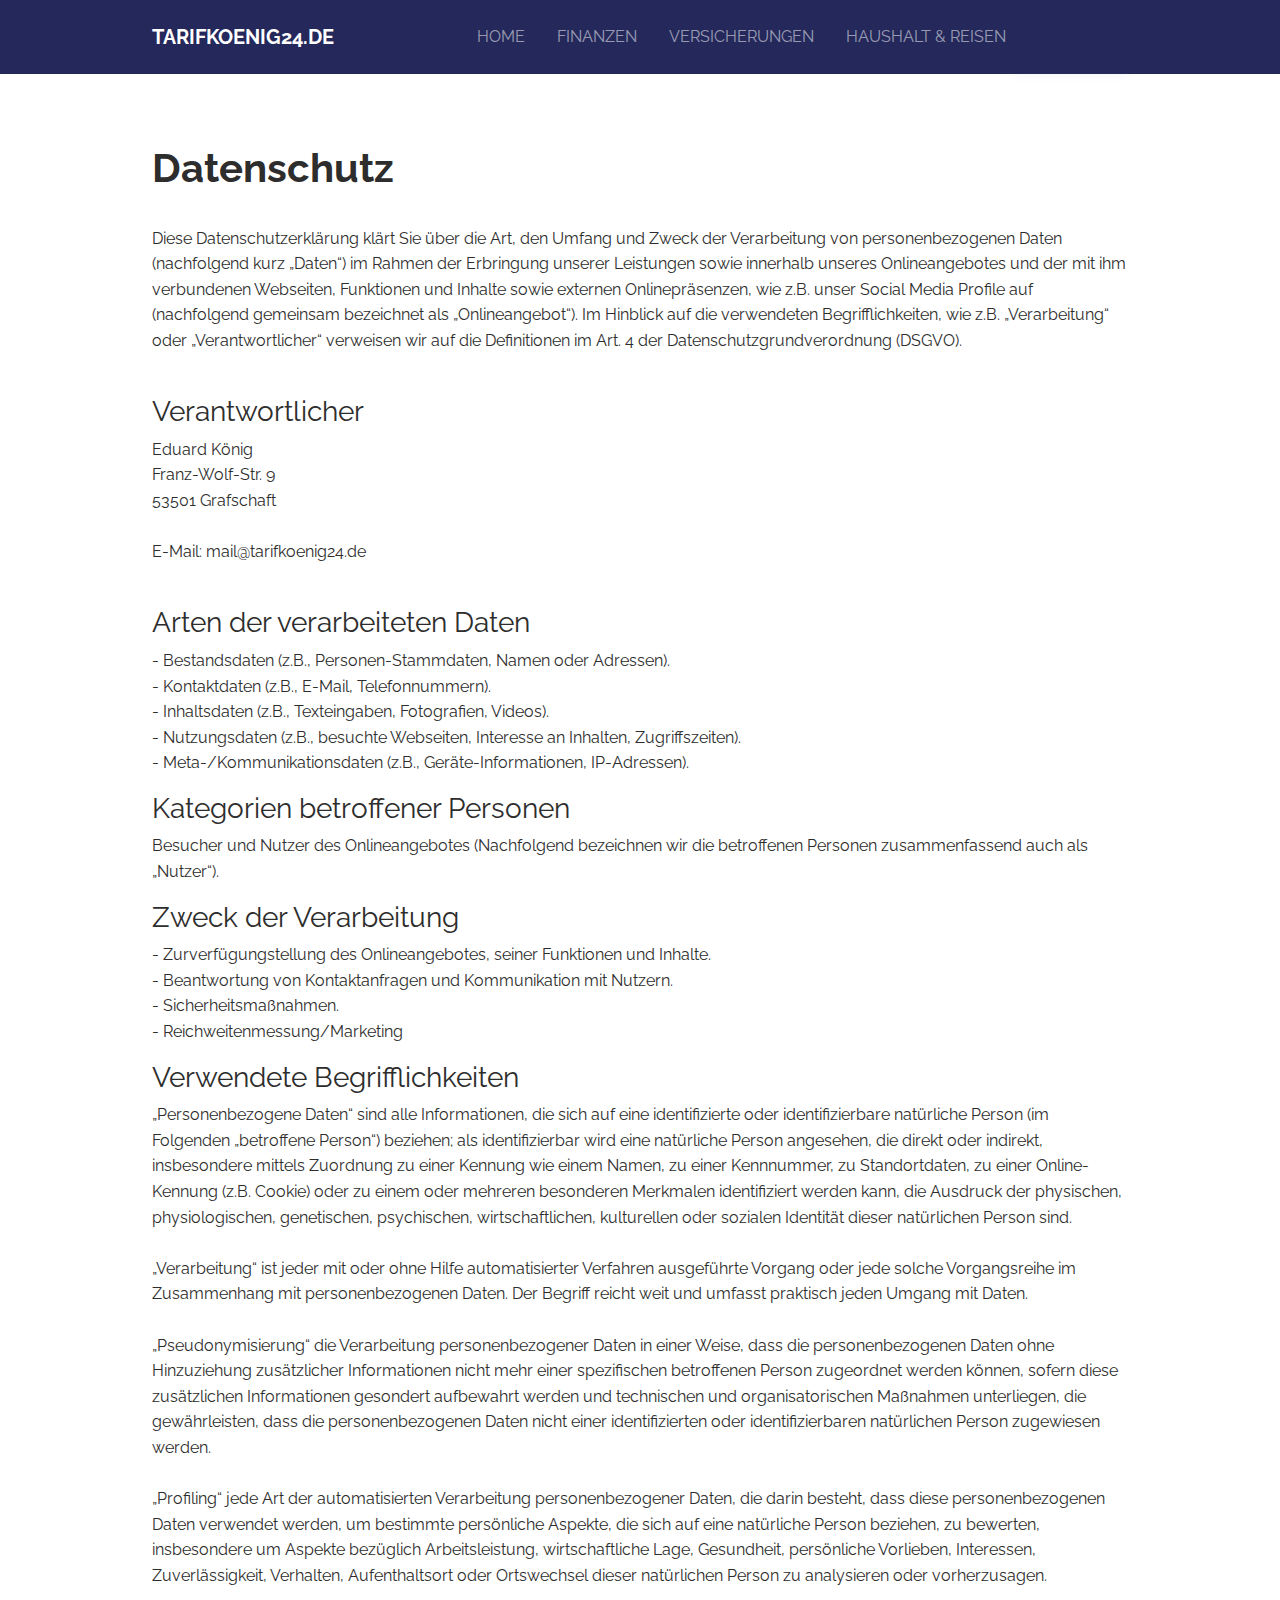
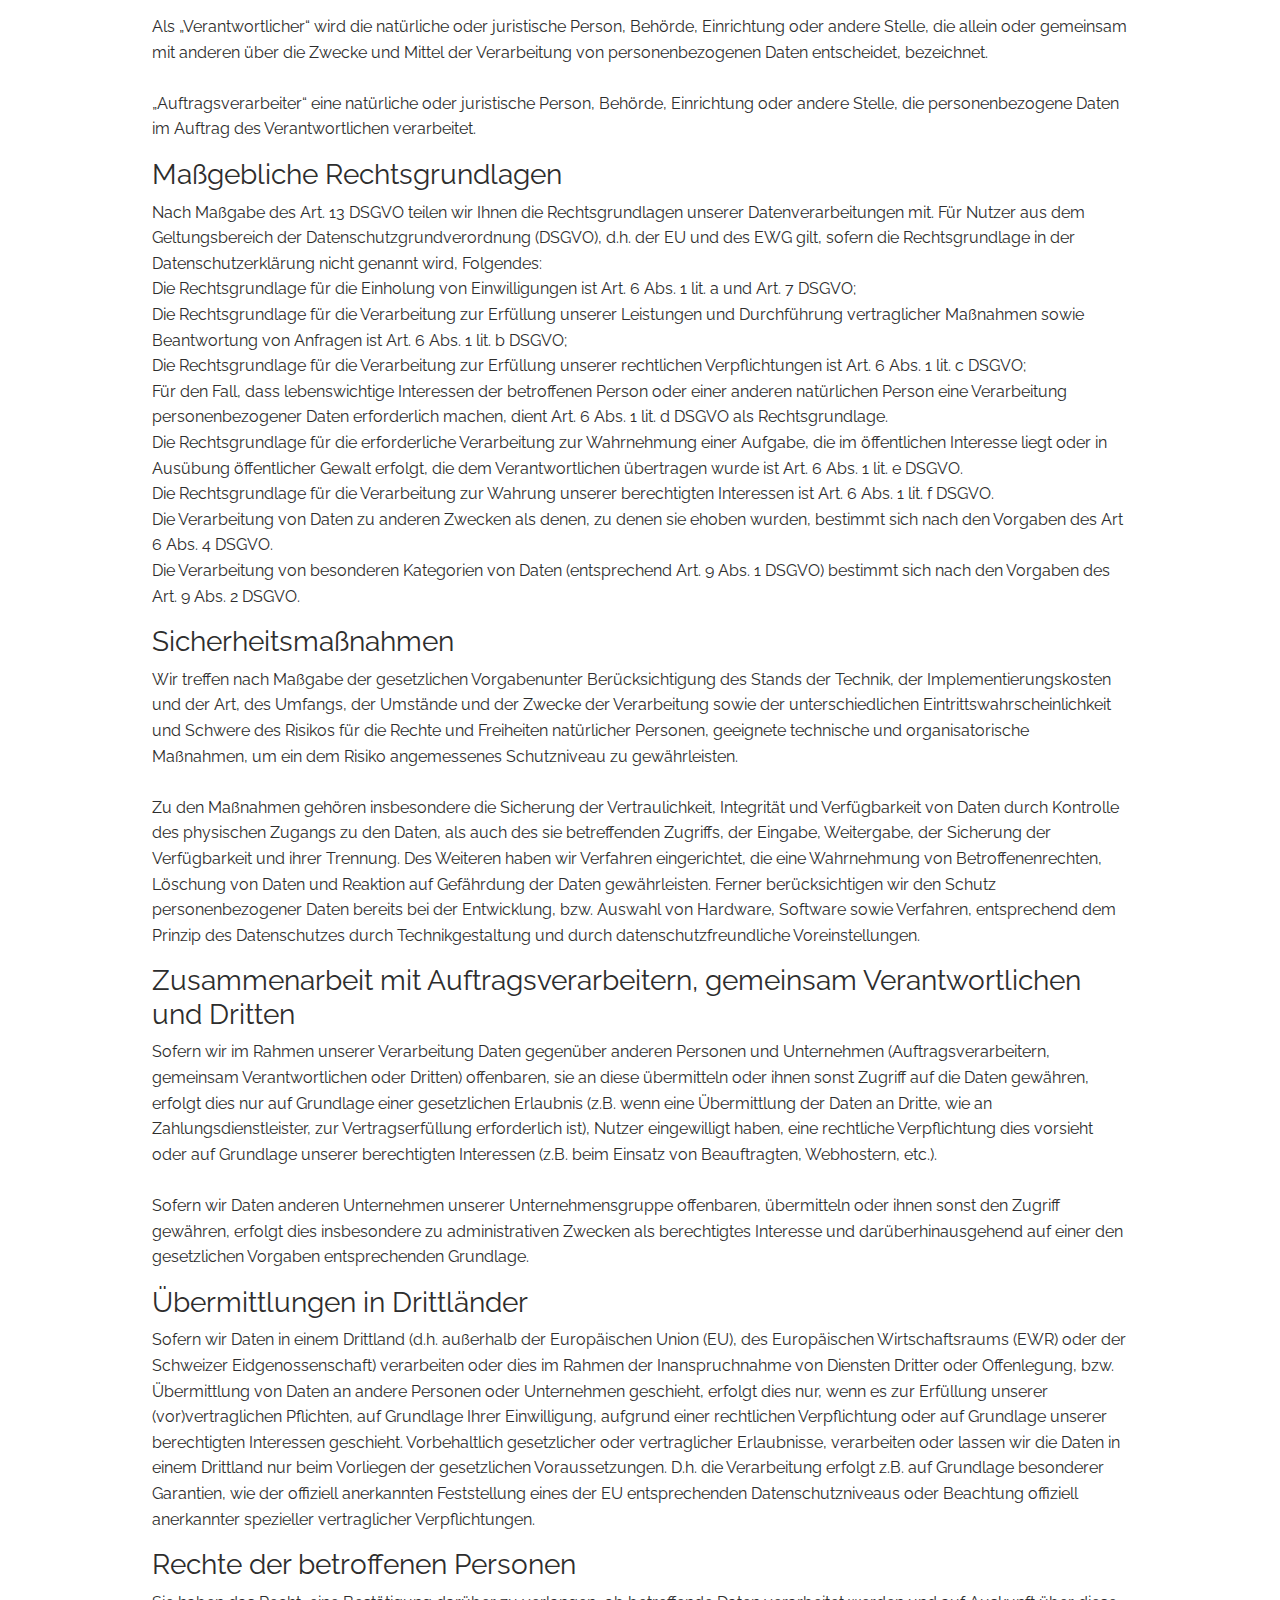
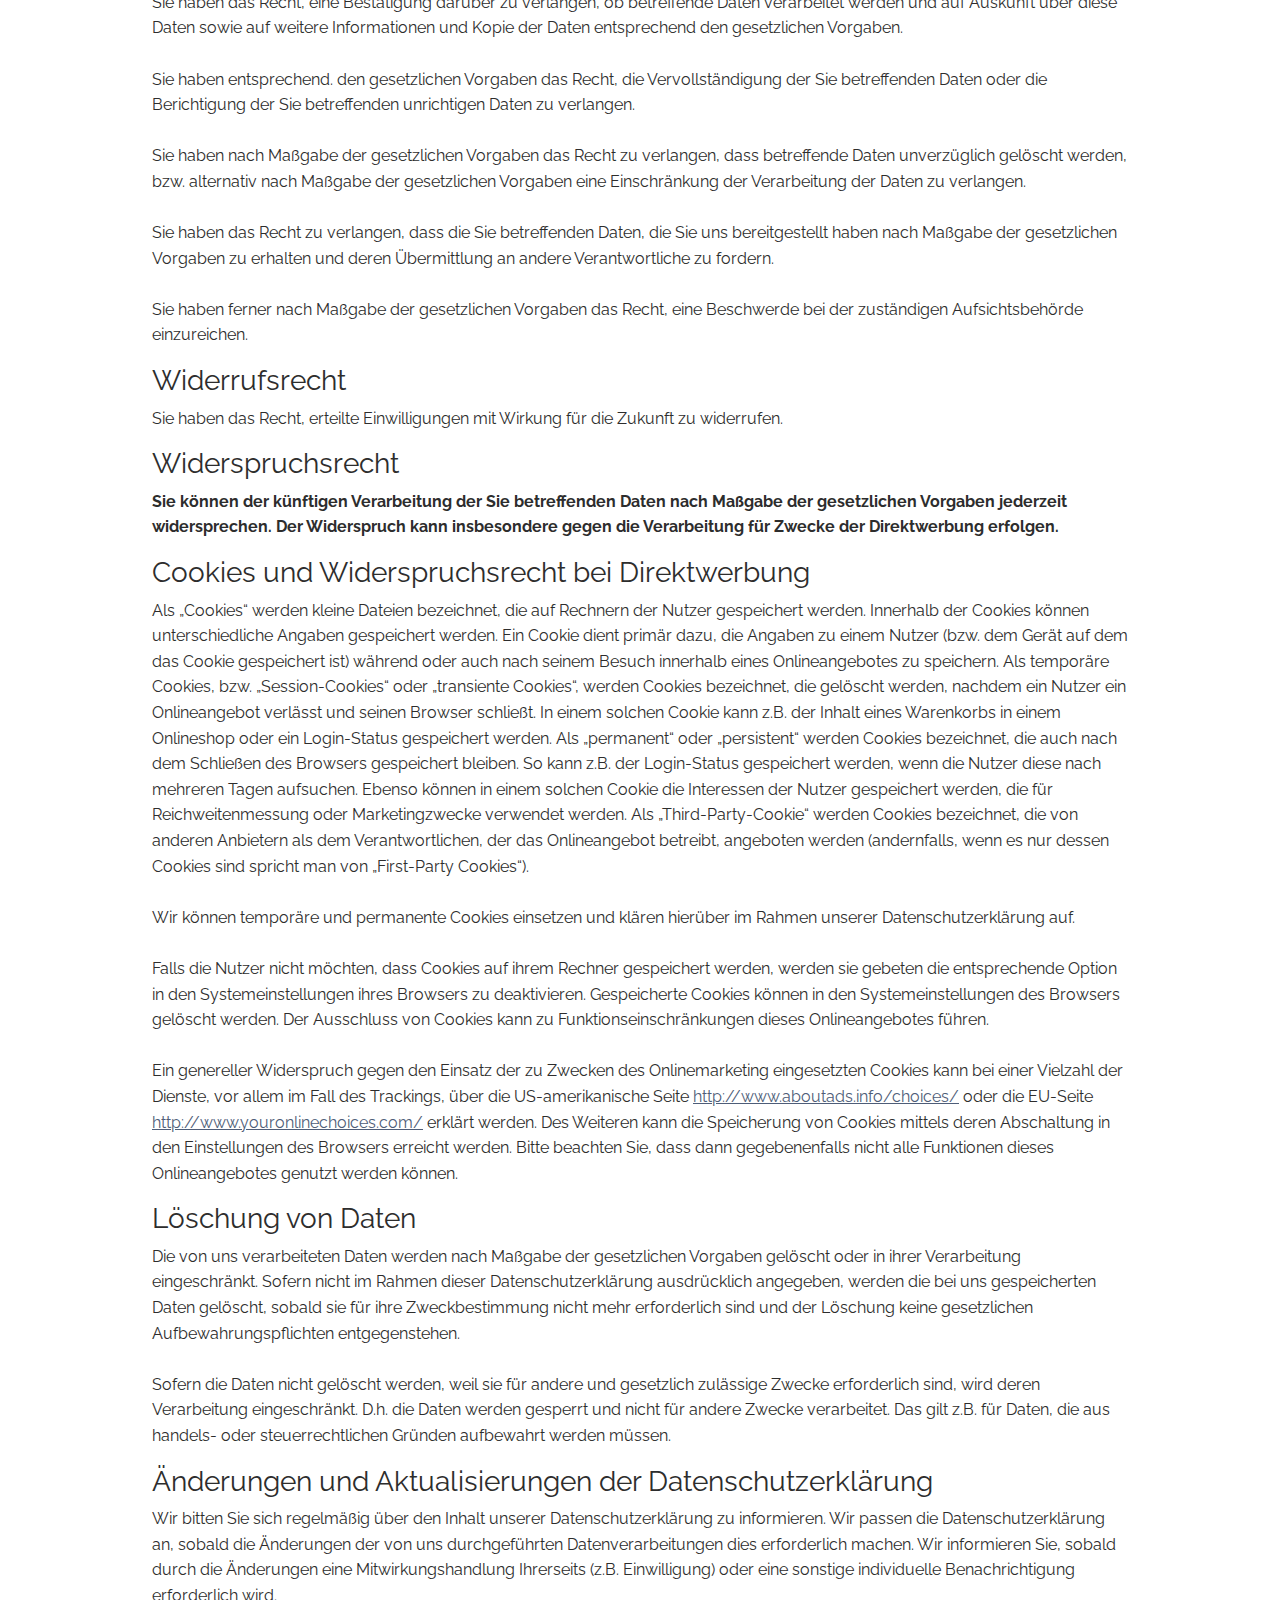
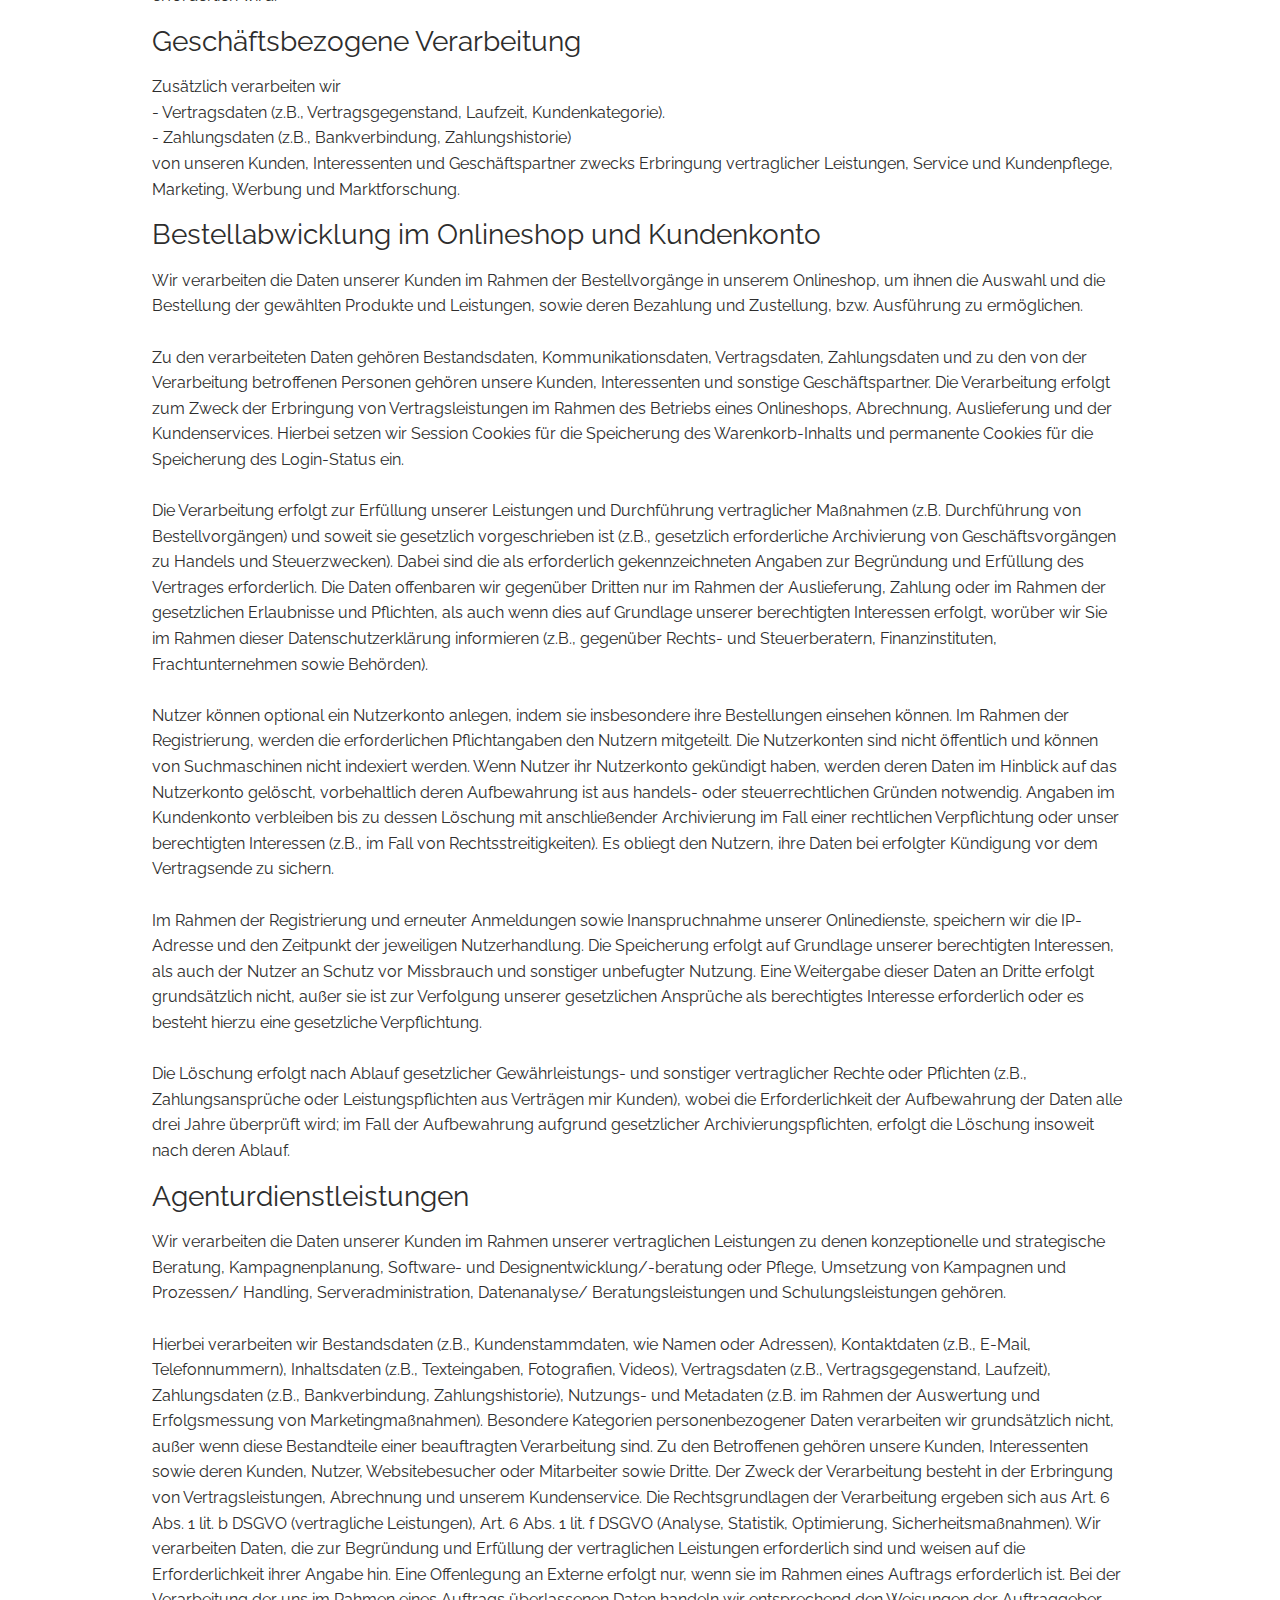
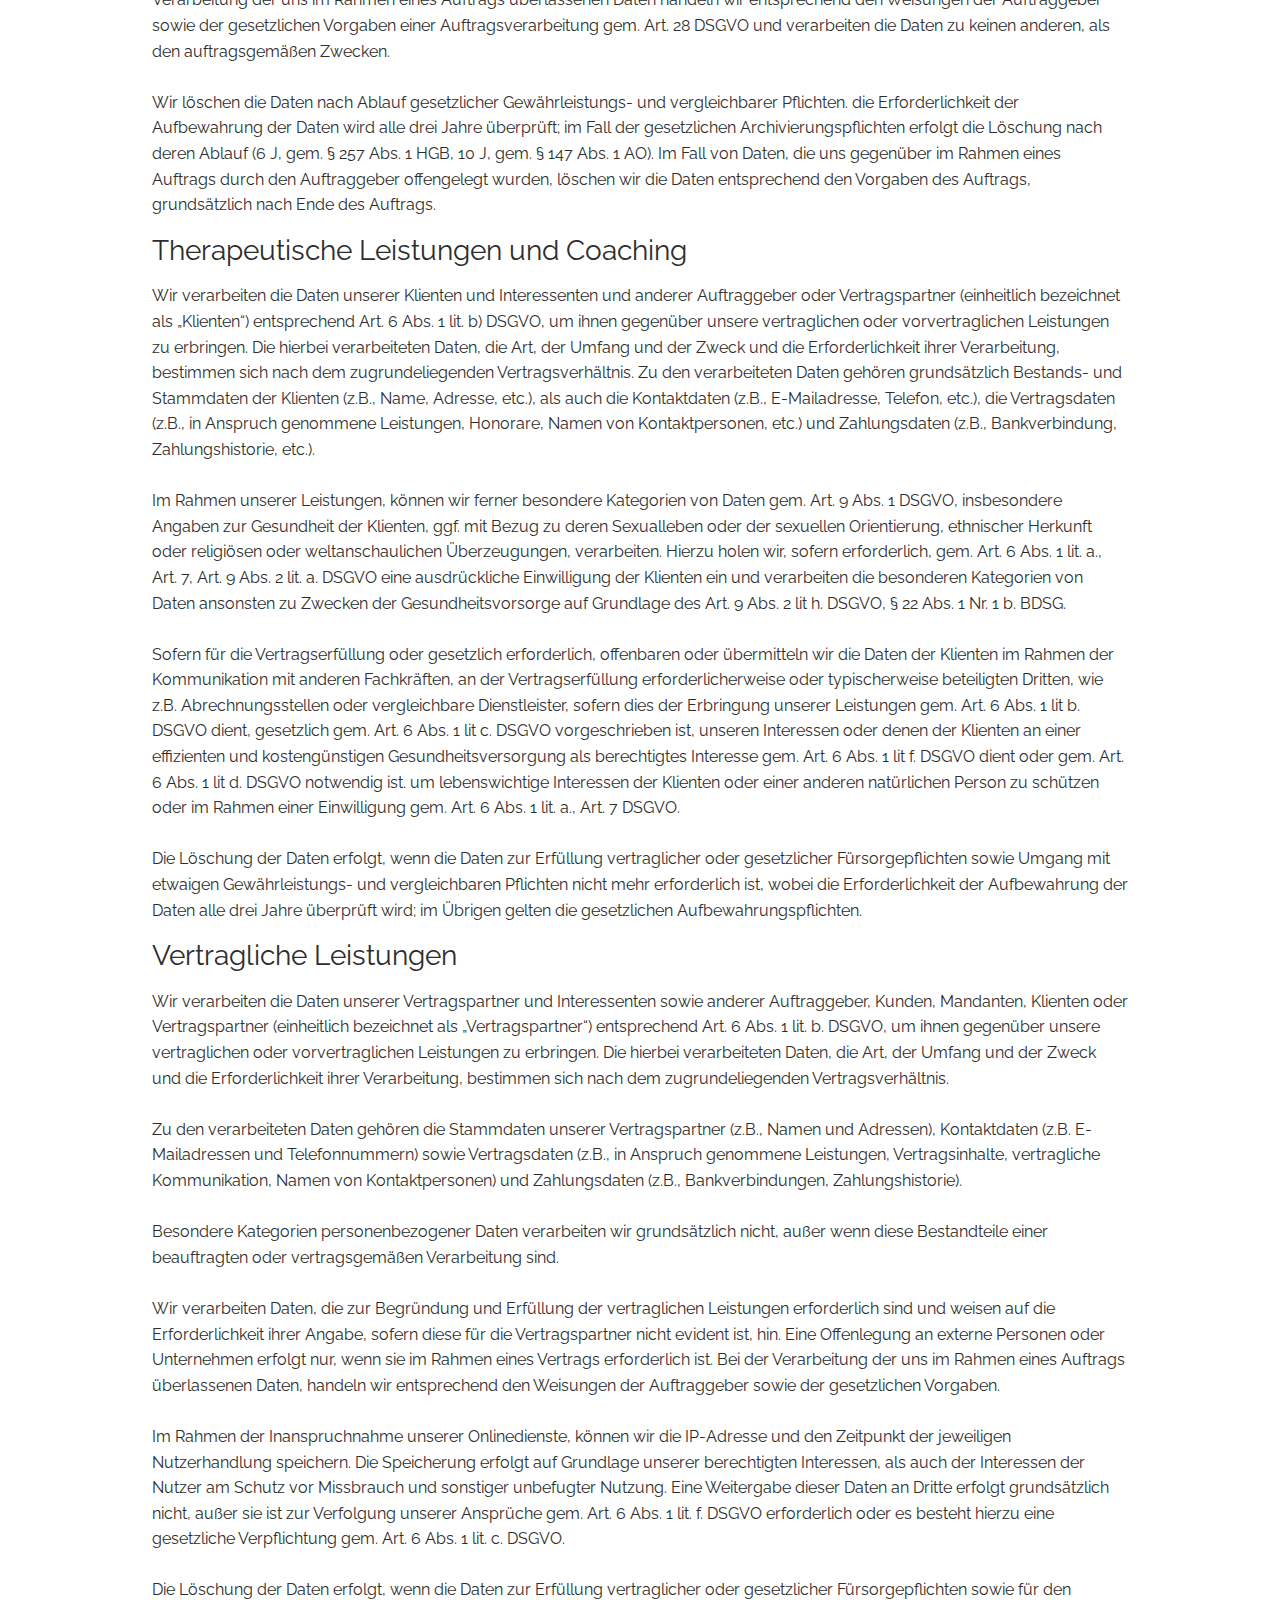
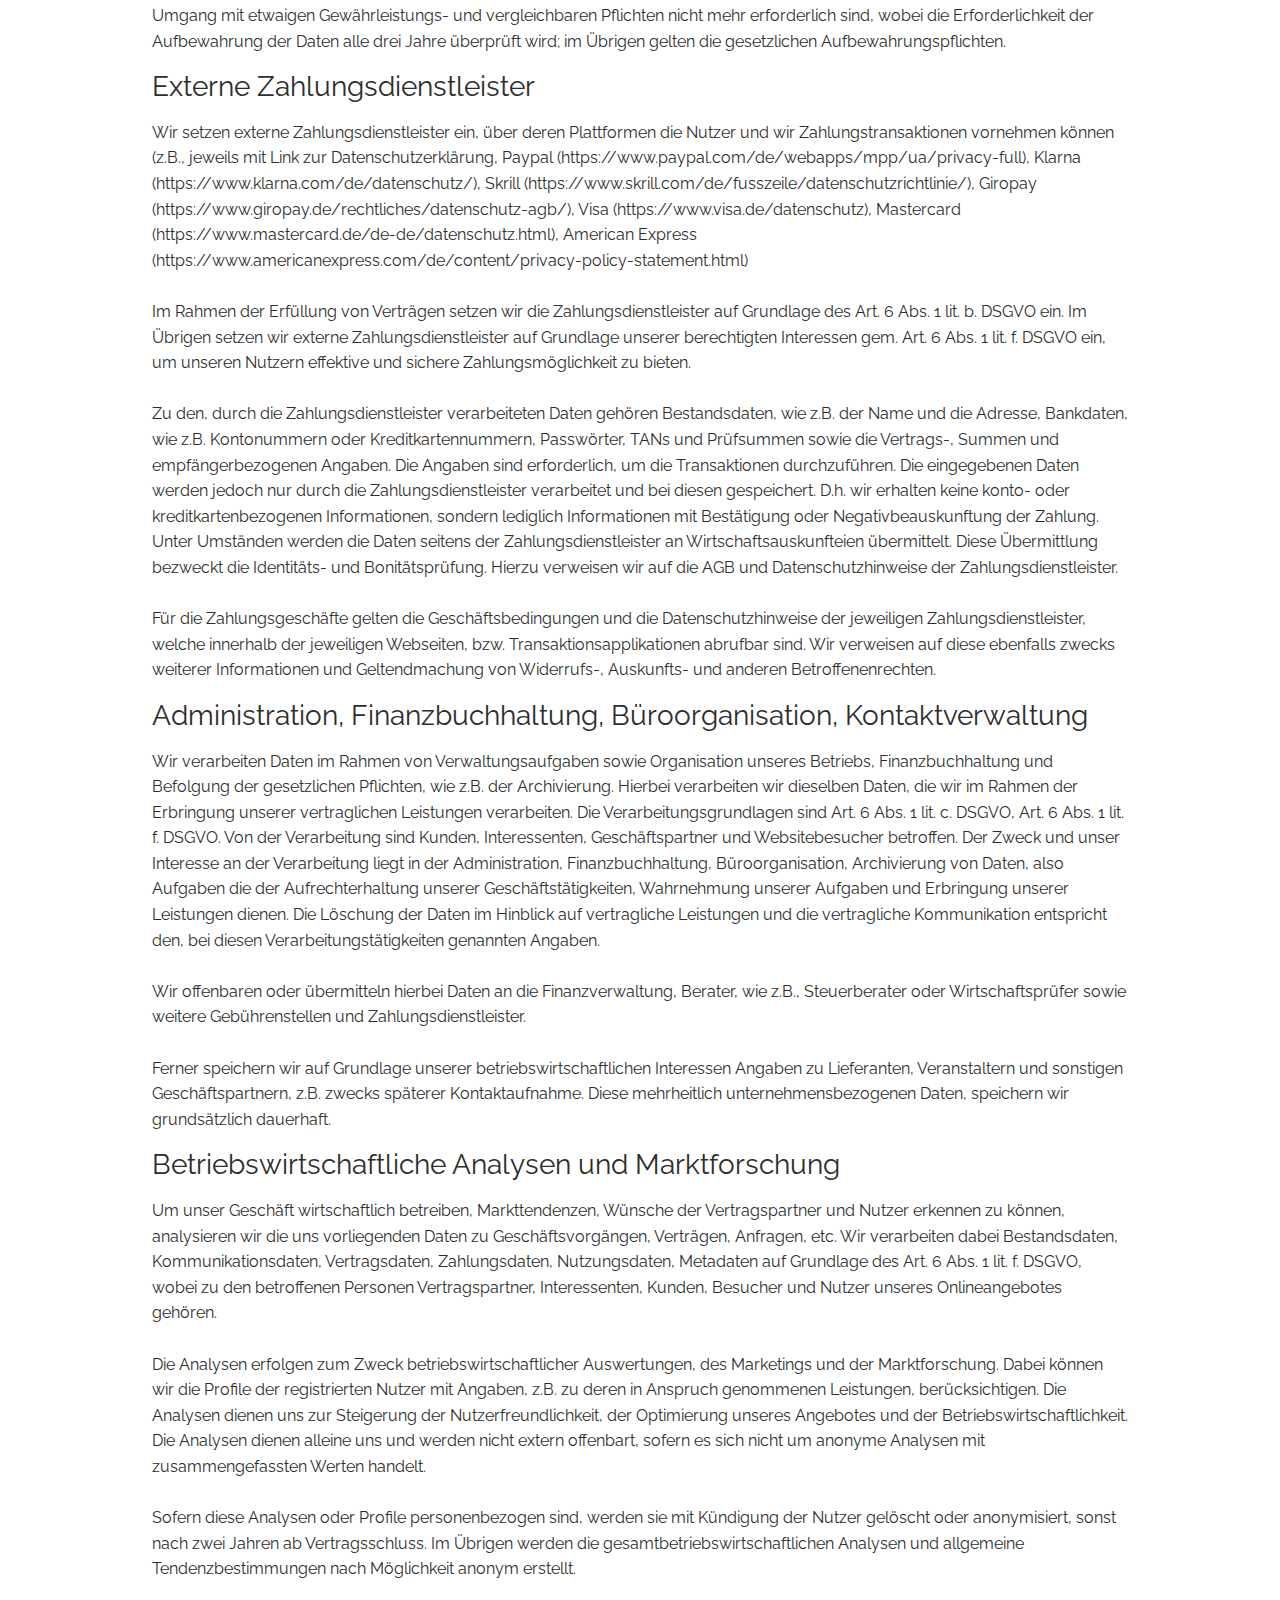
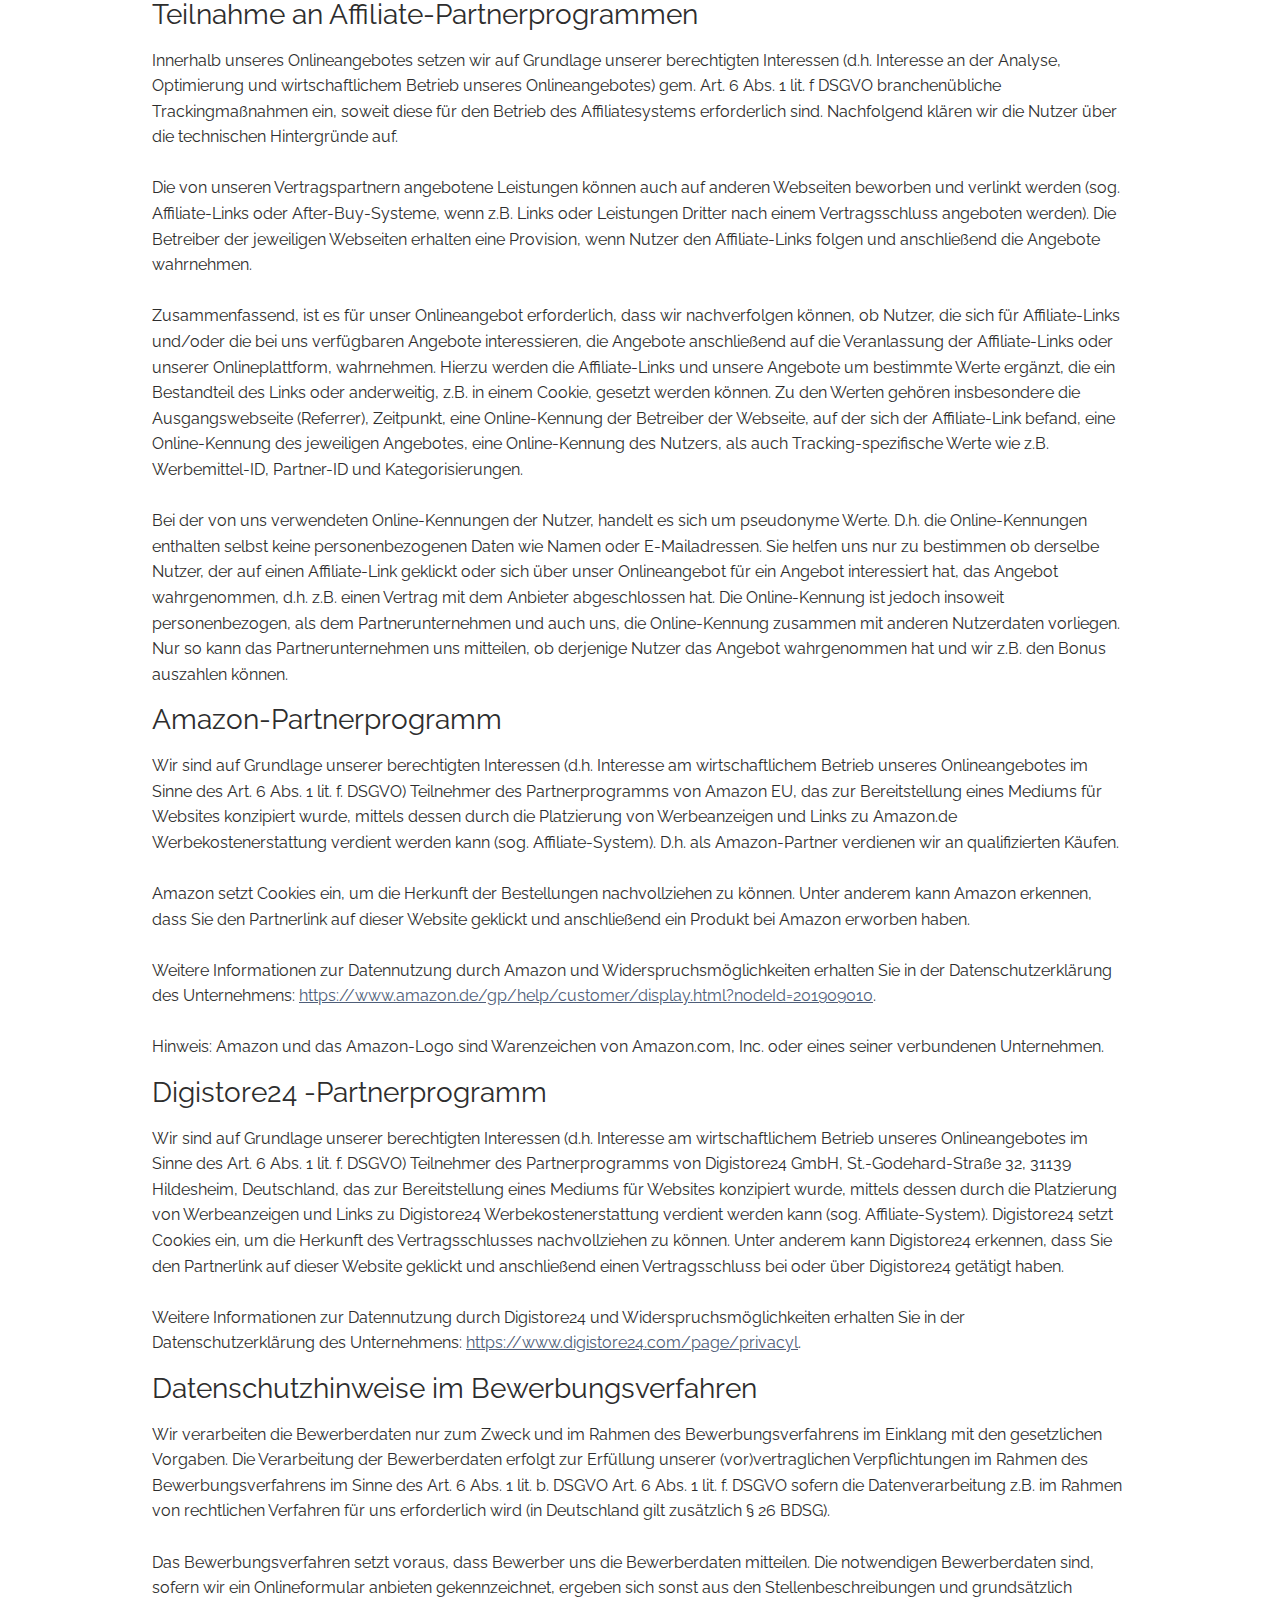
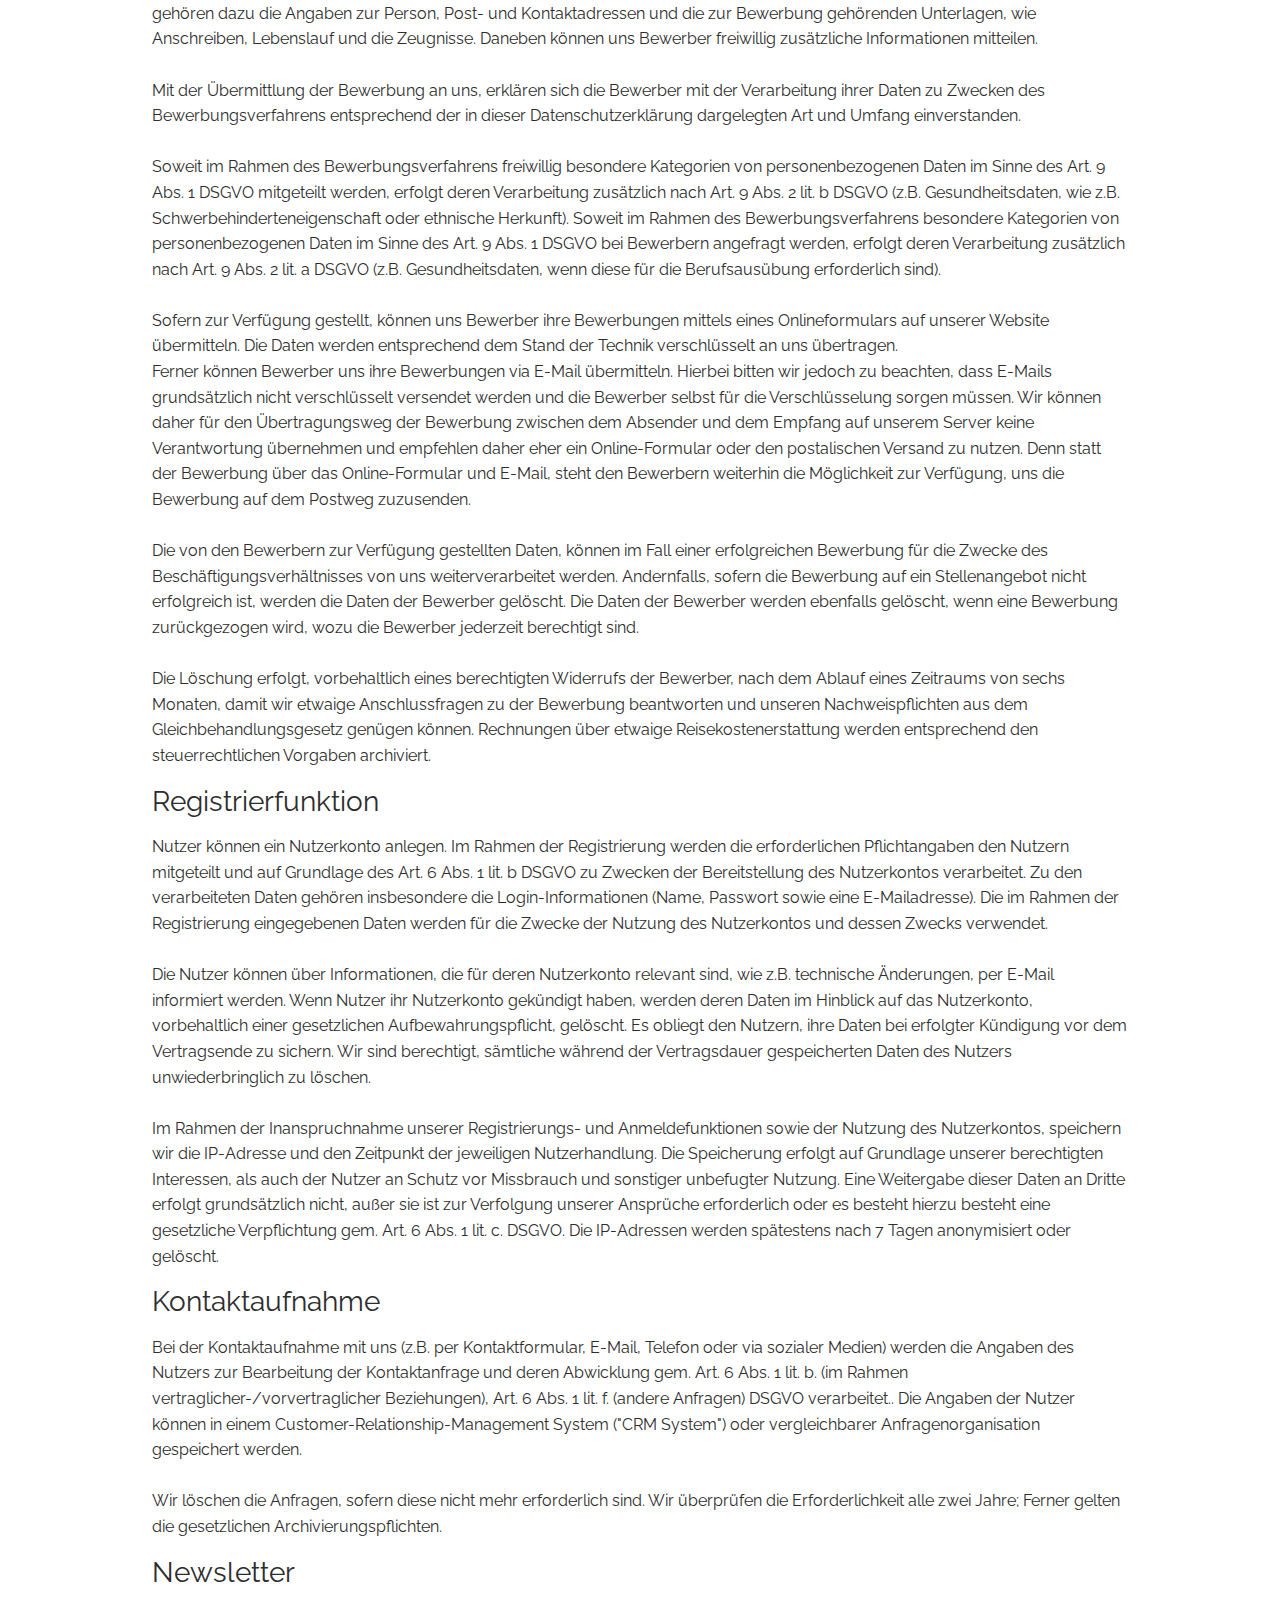
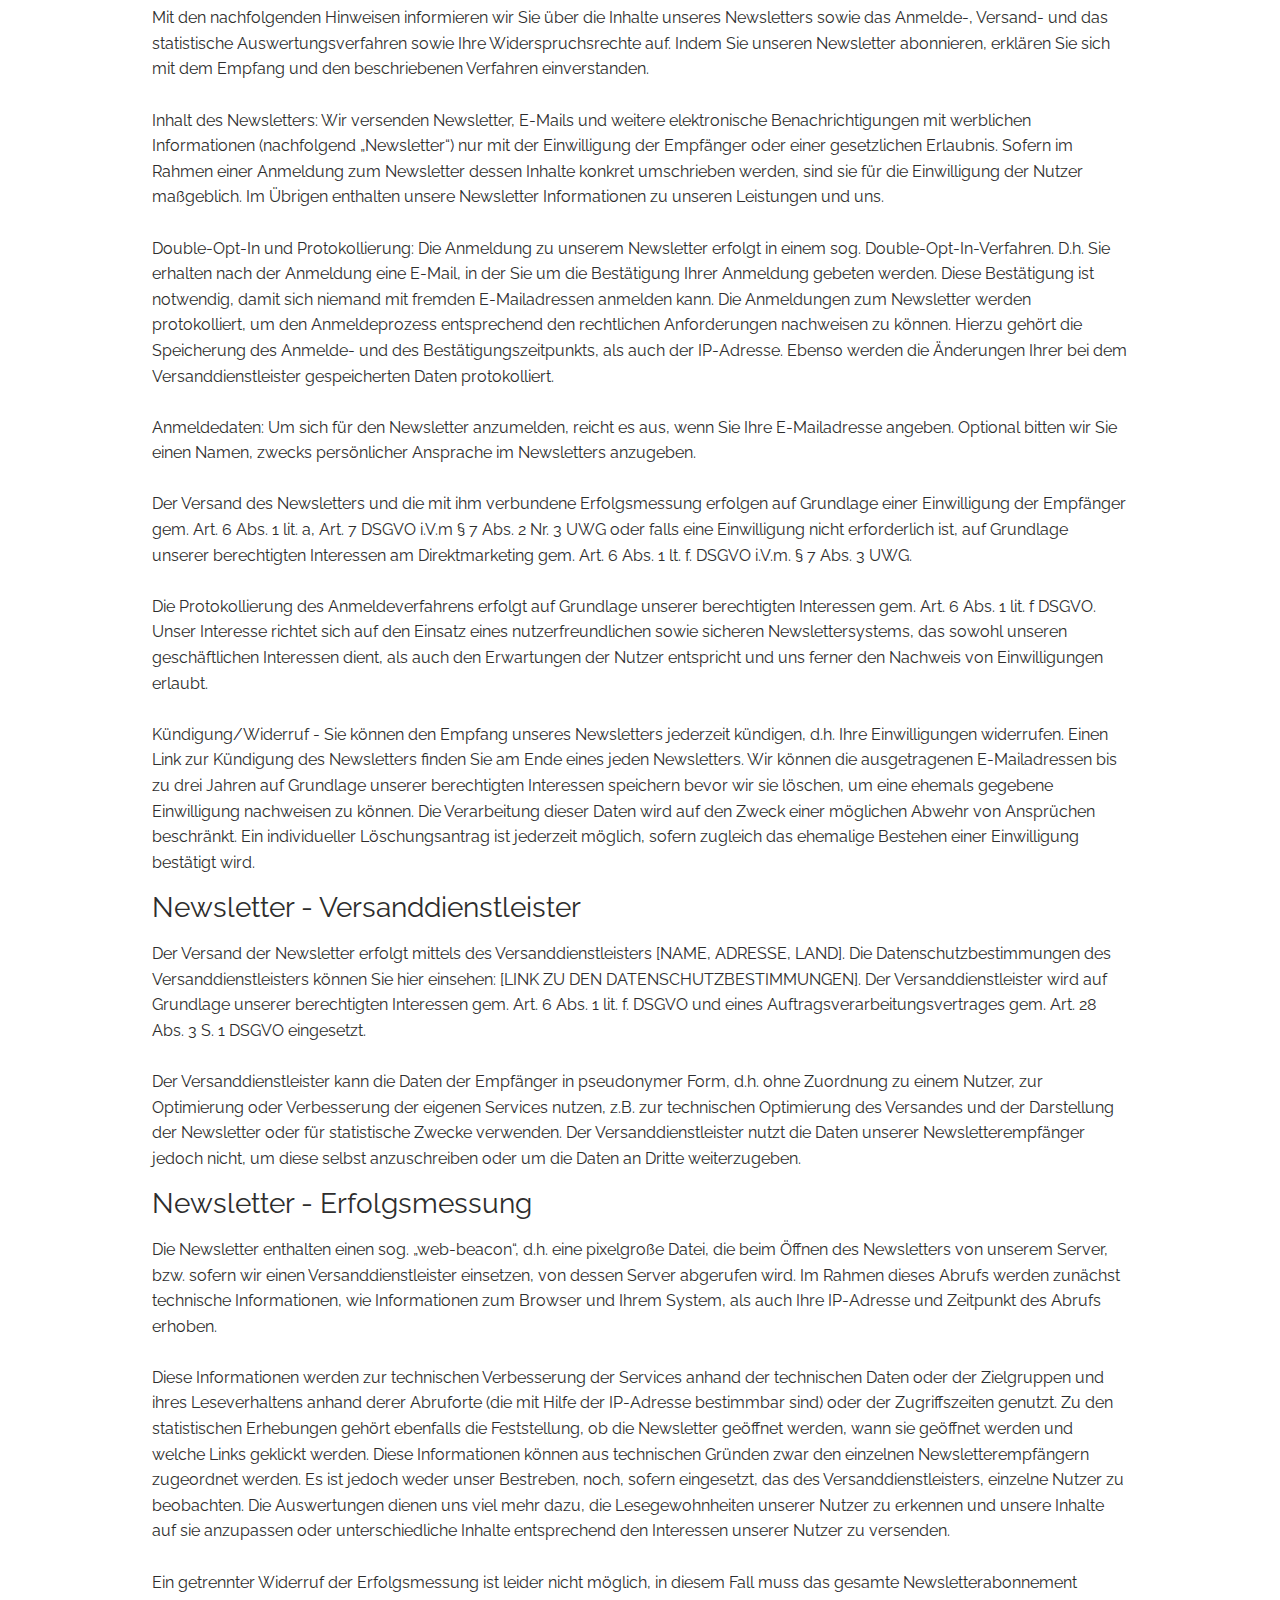
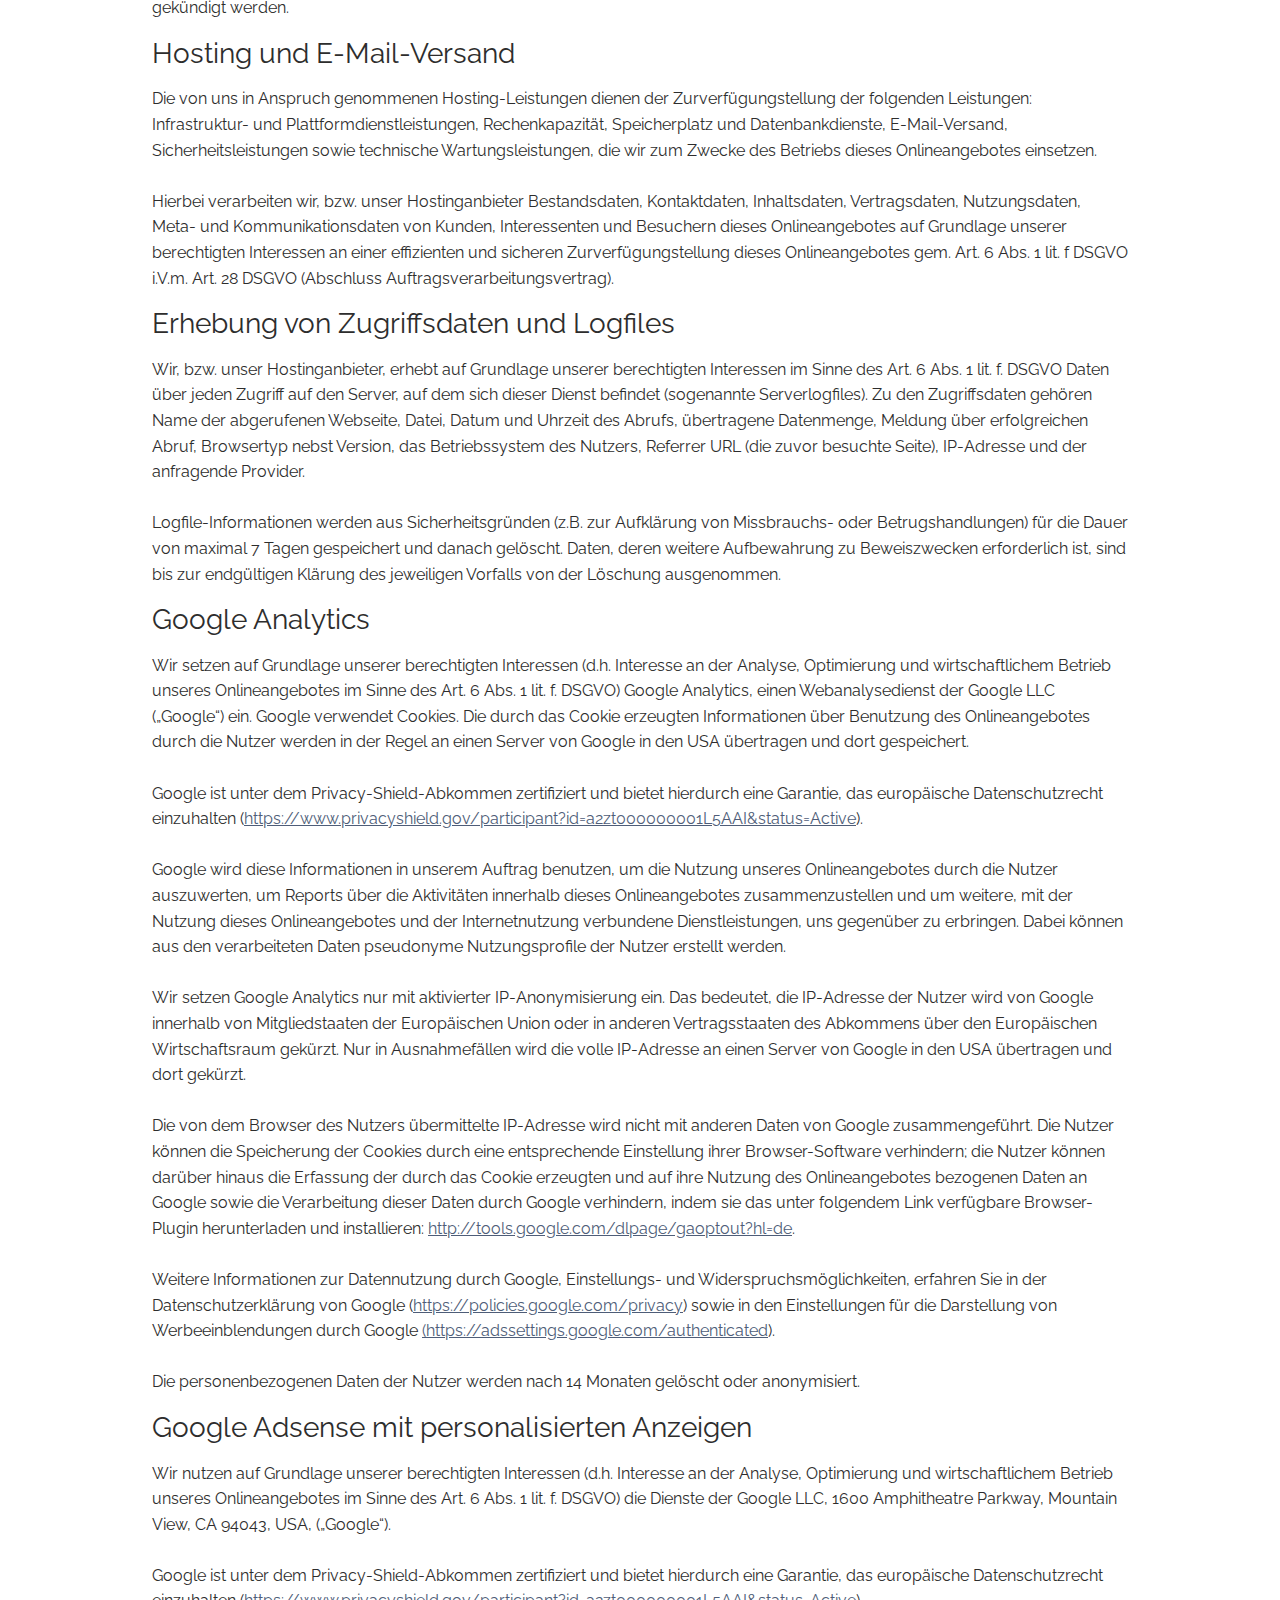
==== commit fdfff070: "Add files via upload" ====
--- a/datenschutz.html
+++ b/datenschutz.html
@@ -1,3 +1 @@
-<!DOCTYPE html><html lang="de"><head><meta charset="utf-8"><meta name="viewport" content="width=device-width, initial-scale=1.0, shrink-to-fit=no"><title>TARIFKOENIG24: Datenschutzerklärung</title><meta property="og:type" content="website"><meta name="description" content="Unsere Datenschutzerklärung erläutert, wie wir deine personenbezogenen Daten auf unserer Website schützen. Wir nehmen den Schutz deiner persönlichen Daten sehr ernst und halten uns strikt an die Regeln der Datenschutzgesetze. Jetzt informieren!"><link rel="icon" type="image/png" sizes="16x16" href="assets/img/16.png"><link rel="icon" type="image/png" sizes="32x32" href="assets/img/32.png"><link rel="icon" type="image/png" sizes="192x192" href="assets/img/180.png"><link rel="icon" type="image/png" sizes="192x192" href="assets/img/192.png"><link rel="icon" type="image/png" sizes="192x192" href="assets/img/192.png"><link rel="stylesheet" href="assets/bootstrap/css/bootstrap.min.css"><link rel="stylesheet" href="assets/css/styles.min.css"></head><body><nav class="navbar navbar-light navbar-expand-md fixed-top navbar-shrink py-3" id="mainNav"><div class="container"><a class="navbar-brand d-flex align-items-center" href="/"><span>tarifkoenig24.de</span></a><button data-bs-toggle="collapse" class="navbar-toggler" data-bs-target="#navcol-1"><span class="visually-hidden">Toggle navigation</span><span class="navbar-toggler-icon"></span></button><div class="collapse navbar-collapse" id="navcol-1"><ul class="navbar-nav mx-auto"><li class="nav-item"><a class="nav-link" href="index.html">Home</a></li><li class="nav-item"><a class="nav-link" href="kontakt.html">Contacts</a></li></ul><a class="btn btn-primary shadow" role="button" href="signup.html">Sign up</a></div><nav class="navbar navbar-dark navbar-expand-md fixed-top bg-primary navbar-shrink py-3" id="mainNav-1"><div class="container"><a class="navbar-brand d-flex align-items-center" href="/"><span class="text-uppercase">tarifkoenig24.de</span></a><button data-bs-toggle="collapse" class="navbar-toggler" data-bs-target="#navcol-2"><span>MENÜ</span><span class="visually-hidden">Toggle navigation</span><span class="navbar-toggler-icon"></span></button><div class="collapse navbar-collapse" id="navcol-2"><ul class="navbar-nav mx-auto"><li class="nav-item"><a class="nav-link" href="#start">HOME</a></li><li class="nav-item"><a class="nav-link" href="#kategorien">FINANZEN</a></li><li class="nav-item"><a class="nav-link" href="#kategorien">VERSICHERUNGEN</a></li><li class="nav-item"><a class="nav-link" href="#kategorien">HAUSHALT &amp; REISEN</a></li><li class="nav-item"></li></ul></div></div></nav></div></nav><section class="py-5 mt-5"><div class="container py-5"><h1 class="fw-bold">Datenschutz</h1><div><div><p><br>Diese Datenschutzerklärung klärt Sie über die Art, den Umfang und Zweck der Verarbeitung von personenbezogenen Daten (nachfolgend kurz „Daten“) im Rahmen der Erbringung unserer Leistungen sowie innerhalb unseres Onlineangebotes und der mit ihm verbundenen Webseiten, Funktionen und Inhalte sowie externen Onlinepräsenzen, wie z.B. unser Social Media Profile auf (nachfolgend gemeinsam bezeichnet als „Onlineangebot“). Im Hinblick auf die verwendeten Begrifflichkeiten, wie z.B. „Verarbeitung“ oder „Verantwortlicher“ verweisen wir auf die Definitionen im Art. 4 der Datenschutzgrundverordnung (DSGVO). <br><br></p><h3 id="dsg-general-controller">Verantwortlicher</h3><p><span class="tsmcontroller">Eduard König<br></span><span class="tsmcontroller">Franz-Wolf-Str. 9<br></span><span class="tsmcontroller">53501 Grafschaft<br><br>E-Mail: mail<svg xmlns="http://www.w3.org/2000/svg" width="1em" height="1em" fill="currentColor" viewBox="0 0 16 16" class="bi bi-at">
-  <path d="M13.106 7.222c0-2.967-2.249-5.032-5.482-5.032-3.35 0-5.646 2.318-5.646 5.702 0 3.493 2.235 5.708 5.762 5.708.862 0 1.689-.123 2.304-.335v-.862c-.43.199-1.354.328-2.29.328-2.926 0-4.813-1.88-4.813-4.798 0-2.844 1.921-4.881 4.594-4.881 2.735 0 4.608 1.688 4.608 4.156 0 1.682-.554 2.769-1.416 2.769-.492 0-.772-.28-.772-.76V5.206H8.923v.834h-.11c-.266-.595-.881-.964-1.6-.964-1.4 0-2.378 1.162-2.378 2.823 0 1.737.957 2.906 2.379 2.906.8 0 1.415-.39 1.709-1.087h.11c.081.67.703 1.148 1.503 1.148 1.572 0 2.57-1.415 2.57-3.643zm-7.177.704c0-1.197.54-1.907 1.456-1.907.93 0 1.524.738 1.524 1.907S8.308 9.84 7.371 9.84c-.895 0-1.442-.725-1.442-1.914z"></path>
-</svg>tarifkoenig24.de<br><br></span></p><h3 id="dsg-general-datatype">Arten der verarbeiteten Daten</h3><p>- Bestandsdaten (z.B., Personen-Stammdaten, Namen oder Adressen).<br>- Kontaktdaten (z.B., E-Mail, Telefonnummern).<br>- Inhaltsdaten (z.B., Texteingaben, Fotografien, Videos).<br>- Nutzungsdaten (z.B., besuchte Webseiten, Interesse an Inhalten, Zugriffszeiten).<br>- Meta-/Kommunikationsdaten (z.B., Geräte-Informationen, IP-Adressen).</p><h3 id="dsg-general-datasubjects">Kategorien betroffener Personen</h3><p>Besucher und Nutzer des Onlineangebotes (Nachfolgend bezeichnen wir die betroffenen Personen zusammenfassend auch als „Nutzer“).</p><h3 id="dsg-general-purpose">Zweck der Verarbeitung</h3><p>- Zurverfügungstellung des Onlineangebotes, seiner Funktionen und Inhalte.<br>- Beantwortung von Kontaktanfragen und Kommunikation mit Nutzern.<br>- Sicherheitsmaßnahmen.<br>- Reichweitenmessung/Marketing</p><h3 id="dsg-general-terms">Verwendete Begrifflichkeiten</h3><p>„Personenbezogene Daten“ sind alle Informationen, die sich auf eine identifizierte oder identifizierbare natürliche Person (im Folgenden „betroffene Person“) beziehen; als identifizierbar wird eine natürliche Person angesehen, die direkt oder indirekt, insbesondere mittels Zuordnung zu einer Kennung wie einem Namen, zu einer Kennnummer, zu Standortdaten, zu einer Online-Kennung (z.B. Cookie) oder zu einem oder mehreren besonderen Merkmalen identifiziert werden kann, die Ausdruck der physischen, physiologischen, genetischen, psychischen, wirtschaftlichen, kulturellen oder sozialen Identität dieser natürlichen Person sind.<br><br>„Verarbeitung“ ist jeder mit oder ohne Hilfe automatisierter Verfahren ausgeführte Vorgang oder jede solche Vorgangsreihe im Zusammenhang mit personenbezogenen Daten. Der Begriff reicht weit und umfasst praktisch jeden Umgang mit Daten.<br><br>„Pseudonymisierung“ die Verarbeitung personenbezogener Daten in einer Weise, dass die personenbezogenen Daten ohne Hinzuziehung zusätzlicher Informationen nicht mehr einer spezifischen betroffenen Person zugeordnet werden können, sofern diese zusätzlichen Informationen gesondert aufbewahrt werden und technischen und organisatorischen Maßnahmen unterliegen, die gewährleisten, dass die personenbezogenen Daten nicht einer identifizierten oder identifizierbaren natürlichen Person zugewiesen werden.<br><br>„Profiling“ jede Art der automatisierten Verarbeitung personenbezogener Daten, die darin besteht, dass diese personenbezogenen Daten verwendet werden, um bestimmte persönliche Aspekte, die sich auf eine natürliche Person beziehen, zu bewerten, insbesondere um Aspekte bezüglich Arbeitsleistung, wirtschaftliche Lage, Gesundheit, persönliche Vorlieben, Interessen, Zuverlässigkeit, Verhalten, Aufenthaltsort oder Ortswechsel dieser natürlichen Person zu analysieren oder vorherzusagen.<br><br>Als „Verantwortlicher“ wird die natürliche oder juristische Person, Behörde, Einrichtung oder andere Stelle, die allein oder gemeinsam mit anderen über die Zwecke und Mittel der Verarbeitung von personenbezogenen Daten entscheidet, bezeichnet.<br><br>„Auftragsverarbeiter“ eine natürliche oder juristische Person, Behörde, Einrichtung oder andere Stelle, die personenbezogene Daten im Auftrag des Verantwortlichen verarbeitet.</p><h3 id="dsg-general-legalbasis">Maßgebliche Rechtsgrundlagen</h3><p>Nach Maßgabe des Art. 13 DSGVO teilen wir Ihnen die Rechtsgrundlagen unserer Datenverarbeitungen mit. Für Nutzer aus dem Geltungsbereich der Datenschutzgrundverordnung (DSGVO), d.h. der EU und des EWG gilt, sofern die Rechtsgrundlage in der Datenschutzerklärung nicht genannt wird, Folgendes: <br>Die Rechtsgrundlage für die Einholung von Einwilligungen ist Art. 6 Abs. 1 lit. a und Art. 7 DSGVO;<br>Die Rechtsgrundlage für die Verarbeitung zur Erfüllung unserer Leistungen und Durchführung vertraglicher Maßnahmen sowie Beantwortung von Anfragen ist Art. 6 Abs. 1 lit. b DSGVO;<br>Die Rechtsgrundlage für die Verarbeitung zur Erfüllung unserer rechtlichen Verpflichtungen ist Art. 6 Abs. 1 lit. c DSGVO;<br>Für den Fall, dass lebenswichtige Interessen der betroffenen Person oder einer anderen natürlichen Person eine Verarbeitung personenbezogener Daten erforderlich machen, dient Art. 6 Abs. 1 lit. d DSGVO als Rechtsgrundlage.<br>Die Rechtsgrundlage für die erforderliche Verarbeitung zur Wahrnehmung einer Aufgabe, die im öffentlichen Interesse liegt oder in Ausübung öffentlicher Gewalt erfolgt, die dem Verantwortlichen übertragen wurde ist Art. 6 Abs. 1 lit. e DSGVO. <br>Die Rechtsgrundlage für die Verarbeitung zur Wahrung unserer berechtigten Interessen ist Art. 6 Abs. 1 lit. f DSGVO. <br>Die Verarbeitung von Daten zu anderen Zwecken als denen, zu denen sie ehoben wurden, bestimmt sich nach den Vorgaben des Art 6 Abs. 4 DSGVO. <br>Die Verarbeitung von besonderen Kategorien von Daten (entsprechend Art. 9 Abs. 1 DSGVO) bestimmt sich nach den Vorgaben des Art. 9 Abs. 2 DSGVO.</p><h3 id="dsg-general-securitymeasures">Sicherheitsmaßnahmen</h3><p>Wir treffen nach Maßgabe der gesetzlichen Vorgabenunter Berücksichtigung des Stands der Technik, der Implementierungskosten und der Art, des Umfangs, der Umstände und der Zwecke der Verarbeitung sowie der unterschiedlichen Eintrittswahrscheinlichkeit und Schwere des Risikos für die Rechte und Freiheiten natürlicher Personen, geeignete technische und organisatorische Maßnahmen, um ein dem Risiko angemessenes Schutzniveau zu gewährleisten.<br><br>Zu den Maßnahmen gehören insbesondere die Sicherung der Vertraulichkeit, Integrität und Verfügbarkeit von Daten durch Kontrolle des physischen Zugangs zu den Daten, als auch des sie betreffenden Zugriffs, der Eingabe, Weitergabe, der Sicherung der Verfügbarkeit und ihrer Trennung. Des Weiteren haben wir Verfahren eingerichtet, die eine Wahrnehmung von Betroffenenrechten, Löschung von Daten und Reaktion auf Gefährdung der Daten gewährleisten. Ferner berücksichtigen wir den Schutz personenbezogener Daten bereits bei der Entwicklung, bzw. Auswahl von Hardware, Software sowie Verfahren, entsprechend dem Prinzip des Datenschutzes durch Technikgestaltung und durch datenschutzfreundliche Voreinstellungen.</p><h3 id="dsg-general-coprocessing">Zusammenarbeit mit Auftragsverarbeitern, gemeinsam Verantwortlichen und Dritten</h3><p>Sofern wir im Rahmen unserer Verarbeitung Daten gegenüber anderen Personen und Unternehmen (Auftragsverarbeitern, gemeinsam Verantwortlichen oder Dritten) offenbaren, sie an diese übermitteln oder ihnen sonst Zugriff auf die Daten gewähren, erfolgt dies nur auf Grundlage einer gesetzlichen Erlaubnis (z.B. wenn eine Übermittlung der Daten an Dritte, wie an Zahlungsdienstleister, zur Vertragserfüllung erforderlich ist), Nutzer eingewilligt haben, eine rechtliche Verpflichtung dies vorsieht oder auf Grundlage unserer berechtigten Interessen (z.B. beim Einsatz von Beauftragten, Webhostern, etc.). <br><br>Sofern wir Daten anderen Unternehmen unserer Unternehmensgruppe offenbaren, übermitteln oder ihnen sonst den Zugriff gewähren, erfolgt dies insbesondere zu administrativen Zwecken als berechtigtes Interesse und darüberhinausgehend auf einer den gesetzlichen Vorgaben entsprechenden Grundlage.</p><h3 id="dsg-general-thirdparty">Übermittlungen in Drittländer</h3><p>Sofern wir Daten in einem Drittland (d.h. außerhalb der Europäischen Union (EU), des Europäischen Wirtschaftsraums (EWR) oder der Schweizer Eidgenossenschaft) verarbeiten oder dies im Rahmen der Inanspruchnahme von Diensten Dritter oder Offenlegung, bzw. Übermittlung von Daten an andere Personen oder Unternehmen geschieht, erfolgt dies nur, wenn es zur Erfüllung unserer (vor)vertraglichen Pflichten, auf Grundlage Ihrer Einwilligung, aufgrund einer rechtlichen Verpflichtung oder auf Grundlage unserer berechtigten Interessen geschieht. Vorbehaltlich gesetzlicher oder vertraglicher Erlaubnisse, verarbeiten oder lassen wir die Daten in einem Drittland nur beim Vorliegen der gesetzlichen Voraussetzungen. D.h. die Verarbeitung erfolgt z.B. auf Grundlage besonderer Garantien, wie der offiziell anerkannten Feststellung eines der EU entsprechenden Datenschutzniveaus oder Beachtung offiziell anerkannter spezieller vertraglicher Verpflichtungen.</p><h3 id="dsg-general-rightssubject">Rechte der betroffenen Personen</h3><p>Sie haben das Recht, eine Bestätigung darüber zu verlangen, ob betreffende Daten verarbeitet werden und auf Auskunft über diese Daten sowie auf weitere Informationen und Kopie der Daten entsprechend den gesetzlichen Vorgaben.<br><br>Sie haben entsprechend. den gesetzlichen Vorgaben das Recht, die Vervollständigung der Sie betreffenden Daten oder die Berichtigung der Sie betreffenden unrichtigen Daten zu verlangen.<br><br>Sie haben nach Maßgabe der gesetzlichen Vorgaben das Recht zu verlangen, dass betreffende Daten unverzüglich gelöscht werden, bzw. alternativ nach Maßgabe der gesetzlichen Vorgaben eine Einschränkung der Verarbeitung der Daten zu verlangen.<br><br>Sie haben das Recht zu verlangen, dass die Sie betreffenden Daten, die Sie uns bereitgestellt haben nach Maßgabe der gesetzlichen Vorgaben zu erhalten und deren Übermittlung an andere Verantwortliche zu fordern. <br><br>Sie haben ferner nach Maßgabe der gesetzlichen Vorgaben das Recht, eine Beschwerde bei der zuständigen Aufsichtsbehörde einzureichen.</p><h3 id="dsg-general-revokeconsent">Widerrufsrecht</h3><p>Sie haben das Recht, erteilte Einwilligungen mit Wirkung für die Zukunft zu widerrufen.</p><h3 id="dsg-general-object">Widerspruchsrecht</h3><p><strong>Sie können der künftigen Verarbeitung der Sie betreffenden Daten nach Maßgabe der gesetzlichen Vorgaben jederzeit widersprechen. Der Widerspruch kann insbesondere gegen die Verarbeitung für Zwecke der Direktwerbung erfolgen.</strong></p><h3 id="dsg-general-cookies">Cookies und Widerspruchsrecht bei Direktwerbung</h3><p>Als „Cookies“ werden kleine Dateien bezeichnet, die auf Rechnern der Nutzer gespeichert werden. Innerhalb der Cookies können unterschiedliche Angaben gespeichert werden. Ein Cookie dient primär dazu, die Angaben zu einem Nutzer (bzw. dem Gerät auf dem das Cookie gespeichert ist) während oder auch nach seinem Besuch innerhalb eines Onlineangebotes zu speichern. Als temporäre Cookies, bzw. „Session-Cookies“ oder „transiente Cookies“, werden Cookies bezeichnet, die gelöscht werden, nachdem ein Nutzer ein Onlineangebot verlässt und seinen Browser schließt. In einem solchen Cookie kann z.B. der Inhalt eines Warenkorbs in einem Onlineshop oder ein Login-Status gespeichert werden. Als „permanent“ oder „persistent“ werden Cookies bezeichnet, die auch nach dem Schließen des Browsers gespeichert bleiben. So kann z.B. der Login-Status gespeichert werden, wenn die Nutzer diese nach mehreren Tagen aufsuchen. Ebenso können in einem solchen Cookie die Interessen der Nutzer gespeichert werden, die für Reichweitenmessung oder Marketingzwecke verwendet werden. Als „Third-Party-Cookie“ werden Cookies bezeichnet, die von anderen Anbietern als dem Verantwortlichen, der das Onlineangebot betreibt, angeboten werden (andernfalls, wenn es nur dessen Cookies sind spricht man von „First-Party Cookies“).<br><br>Wir können temporäre und permanente Cookies einsetzen und klären hierüber im Rahmen unserer Datenschutzerklärung auf.<br><br>Falls die Nutzer nicht möchten, dass Cookies auf ihrem Rechner gespeichert werden, werden sie gebeten die entsprechende Option in den Systemeinstellungen ihres Browsers zu deaktivieren. Gespeicherte Cookies können in den Systemeinstellungen des Browsers gelöscht werden. Der Ausschluss von Cookies kann zu Funktionseinschränkungen dieses Onlineangebotes führen.<br><br>Ein genereller Widerspruch gegen den Einsatz der zu Zwecken des Onlinemarketing eingesetzten Cookies kann bei einer Vielzahl der Dienste, vor allem im Fall des Trackings, über die US-amerikanische Seite <a href="http://www.aboutads.info/choices/">http://www.aboutads.info/choices/</a> oder die EU-Seite <a href="http://www.youronlinechoices.com/">http://www.youronlinechoices.com/</a> erklärt werden. Des Weiteren kann die Speicherung von Cookies mittels deren Abschaltung in den Einstellungen des Browsers erreicht werden. Bitte beachten Sie, dass dann gegebenenfalls nicht alle Funktionen dieses Onlineangebotes genutzt werden können.</p><h3 id="dsg-general-erasure">Löschung von Daten</h3><p>Die von uns verarbeiteten Daten werden nach Maßgabe der gesetzlichen Vorgaben gelöscht oder in ihrer Verarbeitung eingeschränkt. Sofern nicht im Rahmen dieser Datenschutzerklärung ausdrücklich angegeben, werden die bei uns gespeicherten Daten gelöscht, sobald sie für ihre Zweckbestimmung nicht mehr erforderlich sind und der Löschung keine gesetzlichen Aufbewahrungspflichten entgegenstehen. <br><br>Sofern die Daten nicht gelöscht werden, weil sie für andere und gesetzlich zulässige Zwecke erforderlich sind, wird deren Verarbeitung eingeschränkt. D.h. die Daten werden gesperrt und nicht für andere Zwecke verarbeitet. Das gilt z.B. für Daten, die aus handels- oder steuerrechtlichen Gründen aufbewahrt werden müssen.</p><h3 id="dsg-general-changes">Änderungen und Aktualisierungen der Datenschutzerklärung</h3><p>Wir bitten Sie sich regelmäßig über den Inhalt unserer Datenschutzerklärung zu informieren. Wir passen die Datenschutzerklärung an, sobald die Änderungen der von uns durchgeführten Datenverarbeitungen dies erforderlich machen. Wir informieren Sie, sobald durch die Änderungen eine Mitwirkungshandlung Ihrerseits (z.B. Einwilligung) oder eine sonstige individuelle Benachrichtigung erforderlich wird.</p><p></p><h3 id="dsg-commercialpurpose">Geschäftsbezogene Verarbeitung</h3><p></p><p><span class="ts-muster-content">Zusätzlich verarbeiten wir<br>- Vertragsdaten (z.B., Vertragsgegenstand, Laufzeit, Kundenkategorie).<br>- Zahlungsdaten (z.B., Bankverbindung, Zahlungshistorie)<br>von unseren Kunden, Interessenten und Geschäftspartner zwecks Erbringung vertraglicher Leistungen, Service und Kundenpflege, Marketing, Werbung und Marktforschung.</span></p><p></p><h3 id="dsg-services-onlineshop">Bestellabwicklung im Onlineshop und Kundenkonto</h3><p></p><p><span class="ts-muster-content">Wir verarbeiten die Daten unserer Kunden im Rahmen der Bestellvorgänge in unserem Onlineshop, um ihnen die Auswahl und die Bestellung der gewählten Produkte und Leistungen, sowie deren Bezahlung und Zustellung, bzw. Ausführung zu ermöglichen.<br><br>Zu den verarbeiteten Daten gehören Bestandsdaten, Kommunikationsdaten, Vertragsdaten, Zahlungsdaten und zu den von der Verarbeitung betroffenen Personen gehören unsere Kunden, Interessenten und sonstige Geschäftspartner. Die Verarbeitung erfolgt zum Zweck der Erbringung von Vertragsleistungen im Rahmen des Betriebs eines Onlineshops, Abrechnung, Auslieferung und der Kundenservices. Hierbei setzen wir Session Cookies für die Speicherung des Warenkorb-Inhalts und permanente Cookies für die Speicherung des Login-Status ein.<br><br>Die Verarbeitung erfolgt zur Erfüllung unserer Leistungen und Durchführung vertraglicher Maßnahmen (z.B. Durchführung von Bestellvorgängen) und soweit sie gesetzlich vorgeschrieben ist (z.B., gesetzlich erforderliche Archivierung von Geschäftsvorgängen zu Handels und Steuerzwecken). Dabei sind die als erforderlich gekennzeichneten Angaben zur Begründung und Erfüllung des Vertrages erforderlich. Die Daten offenbaren wir gegenüber Dritten nur im Rahmen der Auslieferung, Zahlung oder im Rahmen der gesetzlichen Erlaubnisse und Pflichten, als auch wenn dies auf Grundlage unserer berechtigten Interessen erfolgt, worüber wir Sie im Rahmen dieser Datenschutzerklärung informieren (z.B., gegenüber Rechts- und Steuerberatern, Finanzinstituten, Frachtunternehmen sowie Behörden). <br><br>Nutzer können optional ein Nutzerkonto anlegen, indem sie insbesondere ihre Bestellungen einsehen können. Im Rahmen der Registrierung, werden die erforderlichen Pflichtangaben den Nutzern mitgeteilt. Die Nutzerkonten sind nicht öffentlich und können von Suchmaschinen nicht indexiert werden. Wenn Nutzer ihr Nutzerkonto gekündigt haben, werden deren Daten im Hinblick auf das Nutzerkonto gelöscht, vorbehaltlich deren Aufbewahrung ist aus handels- oder steuerrechtlichen Gründen notwendig. Angaben im Kundenkonto verbleiben bis zu dessen Löschung mit anschließender Archivierung im Fall einer rechtlichen Verpflichtung oder unser berechtigten Interessen (z.B., im Fall von Rechtsstreitigkeiten). Es obliegt den Nutzern, ihre Daten bei erfolgter Kündigung vor dem Vertragsende zu sichern.<br><br>Im Rahmen der Registrierung und erneuter Anmeldungen sowie Inanspruchnahme unserer Onlinedienste, speichern wir die IP-Adresse und den Zeitpunkt der jeweiligen Nutzerhandlung. Die Speicherung erfolgt auf Grundlage unserer berechtigten Interessen, als auch der Nutzer an Schutz vor Missbrauch und sonstiger unbefugter Nutzung. Eine Weitergabe dieser Daten an Dritte erfolgt grundsätzlich nicht, außer sie ist zur Verfolgung unserer gesetzlichen Ansprüche als berechtigtes Interesse erforderlich oder es besteht hierzu eine gesetzliche Verpflichtung.<br><br>Die Löschung erfolgt nach Ablauf gesetzlicher Gewährleistungs- und sonstiger vertraglicher Rechte oder Pflichten (z.B., Zahlungsansprüche oder Leistungspflichten aus Verträgen mir Kunden), wobei die Erforderlichkeit der Aufbewahrung der Daten alle drei Jahre überprüft wird; im Fall der Aufbewahrung aufgrund gesetzlicher Archivierungspflichten, erfolgt die Löschung insoweit nach deren Ablauf.</span></p><p></p><h3 id="dsg-services-agency">Agenturdienstleistungen</h3><p></p><p><span class="ts-muster-content">Wir verarbeiten die Daten unserer Kunden im Rahmen unserer vertraglichen Leistungen zu denen konzeptionelle und strategische Beratung, Kampagnenplanung, Software- und Designentwicklung/-beratung oder Pflege, Umsetzung von Kampagnen und Prozessen/ Handling, Serveradministration, Datenanalyse/ Beratungsleistungen und Schulungsleistungen gehören.<br><br>Hierbei verarbeiten wir Bestandsdaten (z.B., Kundenstammdaten, wie Namen oder Adressen), Kontaktdaten (z.B., E-Mail, Telefonnummern), Inhaltsdaten (z.B., Texteingaben, Fotografien, Videos), Vertragsdaten (z.B., Vertragsgegenstand, Laufzeit), Zahlungsdaten (z.B., Bankverbindung, Zahlungshistorie), Nutzungs- und Metadaten (z.B. im Rahmen der Auswertung und Erfolgsmessung von Marketingmaßnahmen). Besondere Kategorien personenbezogener Daten verarbeiten wir grundsätzlich nicht, außer wenn diese Bestandteile einer beauftragten Verarbeitung sind. Zu den Betroffenen gehören unsere Kunden, Interessenten sowie deren Kunden, Nutzer, Websitebesucher oder Mitarbeiter sowie Dritte. Der Zweck der Verarbeitung besteht in der Erbringung von Vertragsleistungen, Abrechnung und unserem Kundenservice. Die Rechtsgrundlagen der Verarbeitung ergeben sich aus Art. 6 Abs. 1 lit. b DSGVO (vertragliche Leistungen), Art. 6 Abs. 1 lit. f DSGVO (Analyse, Statistik, Optimierung, Sicherheitsmaßnahmen). Wir verarbeiten Daten, die zur Begründung und Erfüllung der vertraglichen Leistungen erforderlich sind und weisen auf die Erforderlichkeit ihrer Angabe hin. Eine Offenlegung an Externe erfolgt nur, wenn sie im Rahmen eines Auftrags erforderlich ist. Bei der Verarbeitung der uns im Rahmen eines Auftrags überlassenen Daten handeln wir entsprechend den Weisungen der Auftraggeber sowie der gesetzlichen Vorgaben einer Auftragsverarbeitung gem. Art. 28 DSGVO und verarbeiten die Daten zu keinen anderen, als den auftragsgemäßen Zwecken.<br><br>Wir löschen die Daten nach Ablauf gesetzlicher Gewährleistungs- und vergleichbarer Pflichten. die Erforderlichkeit der Aufbewahrung der Daten wird alle drei Jahre überprüft; im Fall der gesetzlichen Archivierungspflichten erfolgt die Löschung nach deren Ablauf (6 J, gem. § 257 Abs. 1 HGB, 10 J, gem. § 147 Abs. 1 AO). Im Fall von Daten, die uns gegenüber im Rahmen eines Auftrags durch den Auftraggeber offengelegt wurden, löschen wir die Daten entsprechend den Vorgaben des Auftrags, grundsätzlich nach Ende des Auftrags.</span></p><p></p><h3 id="dsg-therapycoach">Therapeutische Leistungen und Coaching</h3><p></p><p><span class="ts-muster-content">Wir verarbeiten die Daten unserer Klienten und Interessenten und anderer Auftraggeber oder Vertragspartner (einheitlich bezeichnet als „Klienten“) entsprechend Art. 6 Abs. 1 lit. b) DSGVO, um ihnen gegenüber unsere vertraglichen oder vorvertraglichen Leistungen zu erbringen. Die hierbei verarbeiteten Daten, die Art, der Umfang und der Zweck und die Erforderlichkeit ihrer Verarbeitung, bestimmen sich nach dem zugrundeliegenden Vertragsverhältnis. Zu den verarbeiteten Daten gehören grundsätzlich Bestands- und Stammdaten der Klienten (z.B., Name, Adresse, etc.), als auch die Kontaktdaten (z.B., E-Mailadresse, Telefon, etc.), die Vertragsdaten (z.B., in Anspruch genommene Leistungen, Honorare, Namen von Kontaktpersonen, etc.) und Zahlungsdaten (z.B., Bankverbindung, Zahlungshistorie, etc.).<br><br>Im Rahmen unserer Leistungen, können wir ferner besondere Kategorien von Daten gem. Art. 9 Abs. 1 DSGVO, insbesondere Angaben zur Gesundheit der Klienten, ggf. mit Bezug zu deren Sexualleben oder der sexuellen Orientierung, ethnischer Herkunft oder religiösen oder weltanschaulichen Überzeugungen, verarbeiten. Hierzu holen wir, sofern erforderlich, gem. Art. 6 Abs. 1 lit. a., Art. 7, Art. 9 Abs. 2 lit. a. DSGVO eine ausdrückliche Einwilligung der Klienten ein und verarbeiten die besonderen Kategorien von Daten ansonsten zu Zwecken der Gesundheitsvorsorge auf Grundlage des Art. 9 Abs. 2 lit h. DSGVO, § 22 Abs. 1 Nr. 1 b. BDSG.<br><br>Sofern für die Vertragserfüllung oder gesetzlich erforderlich, offenbaren oder übermitteln wir die Daten der Klienten im Rahmen der Kommunikation mit anderen Fachkräften, an der Vertragserfüllung erforderlicherweise oder typischerweise beteiligten Dritten, wie z.B. Abrechnungsstellen oder vergleichbare Dienstleister, sofern dies der Erbringung unserer Leistungen gem. Art. 6 Abs. 1 lit b. DSGVO dient, gesetzlich gem. Art. 6 Abs. 1 lit c. DSGVO vorgeschrieben ist, unseren Interessen oder denen der Klienten an einer effizienten und kostengünstigen Gesundheitsversorgung als berechtigtes Interesse gem. Art. 6 Abs. 1 lit f. DSGVO dient oder gem. Art. 6 Abs. 1 lit d. DSGVO notwendig ist. um lebenswichtige Interessen der Klienten oder einer anderen natürlichen Person zu schützen oder im Rahmen einer Einwilligung gem. Art. 6 Abs. 1 lit. a., Art. 7 DSGVO.<br><br>Die Löschung der Daten erfolgt, wenn die Daten zur Erfüllung vertraglicher oder gesetzlicher Fürsorgepflichten sowie Umgang mit etwaigen Gewährleistungs- und vergleichbaren Pflichten nicht mehr erforderlich ist, wobei die Erforderlichkeit der Aufbewahrung der Daten alle drei Jahre überprüft wird; im Übrigen gelten die gesetzlichen Aufbewahrungspflichten.<br></span></p><p></p><h3 id="dsg-services-contractualservices">Vertragliche Leistungen</h3><p></p><p><span class="ts-muster-content">Wir verarbeiten die Daten unserer Vertragspartner und Interessenten sowie anderer Auftraggeber, Kunden, Mandanten, Klienten oder Vertragspartner (einheitlich bezeichnet als „Vertragspartner“) entsprechend Art. 6 Abs. 1 lit. b. DSGVO, um ihnen gegenüber unsere vertraglichen oder vorvertraglichen Leistungen zu erbringen. Die hierbei verarbeiteten Daten, die Art, der Umfang und der Zweck und die Erforderlichkeit ihrer Verarbeitung, bestimmen sich nach dem zugrundeliegenden Vertragsverhältnis. <br><br>Zu den verarbeiteten Daten gehören die Stammdaten unserer Vertragspartner (z.B., Namen und Adressen), Kontaktdaten (z.B. E-Mailadressen und Telefonnummern) sowie Vertragsdaten (z.B., in Anspruch genommene Leistungen, Vertragsinhalte, vertragliche Kommunikation, Namen von Kontaktpersonen) und Zahlungsdaten (z.B., Bankverbindungen, Zahlungshistorie). <br><br>Besondere Kategorien personenbezogener Daten verarbeiten wir grundsätzlich nicht, außer wenn diese Bestandteile einer beauftragten oder vertragsgemäßen Verarbeitung sind. <br><br>Wir verarbeiten Daten, die zur Begründung und Erfüllung der vertraglichen Leistungen erforderlich sind und weisen auf die Erforderlichkeit ihrer Angabe, sofern diese für die Vertragspartner nicht evident ist, hin. Eine Offenlegung an externe Personen oder Unternehmen erfolgt nur, wenn sie im Rahmen eines Vertrags erforderlich ist. Bei der Verarbeitung der uns im Rahmen eines Auftrags überlassenen Daten, handeln wir entsprechend den Weisungen der Auftraggeber sowie der gesetzlichen Vorgaben. <br><br>Im Rahmen der Inanspruchnahme unserer Onlinedienste, können wir die IP-Adresse und den Zeitpunkt der jeweiligen Nutzerhandlung speichern. Die Speicherung erfolgt auf Grundlage unserer berechtigten Interessen, als auch der Interessen der Nutzer am Schutz vor Missbrauch und sonstiger unbefugter Nutzung. Eine Weitergabe dieser Daten an Dritte erfolgt grundsätzlich nicht, außer sie ist zur Verfolgung unserer Ansprüche gem. Art. 6 Abs. 1 lit. f. DSGVO erforderlich oder es besteht hierzu eine gesetzliche Verpflichtung gem. Art. 6 Abs. 1 lit. c. DSGVO.<br><br>Die Löschung der Daten erfolgt, wenn die Daten zur Erfüllung vertraglicher oder gesetzlicher Fürsorgepflichten sowie für den Umgang mit etwaigen Gewährleistungs- und vergleichbaren Pflichten nicht mehr erforderlich sind, wobei die Erforderlichkeit der Aufbewahrung der Daten alle drei Jahre überprüft wird; im Übrigen gelten die gesetzlichen Aufbewahrungspflichten.<br></span></p><p></p><h3 id="dsg-services-payment">Externe Zahlungsdienstleister</h3><p></p><p><span class="ts-muster-content">Wir setzen externe Zahlungsdienstleister ein, über deren Plattformen die Nutzer und wir Zahlungstransaktionen vornehmen können (z.B., jeweils mit Link zur Datenschutzerklärung, Paypal (https://www.paypal.com/de/webapps/mpp/ua/privacy-full), Klarna (https://www.klarna.com/de/datenschutz/), Skrill (https://www.skrill.com/de/fusszeile/datenschutzrichtlinie/), Giropay (https://www.giropay.de/rechtliches/datenschutz-agb/), Visa (https://www.visa.de/datenschutz), Mastercard (https://www.mastercard.de/de-de/datenschutz.html), American Express (https://www.americanexpress.com/de/content/privacy-policy-statement.html)<br><br>Im Rahmen der Erfüllung von Verträgen setzen wir die Zahlungsdienstleister auf Grundlage des Art. 6 Abs. 1 lit. b. DSGVO ein. Im Übrigen setzen wir externe Zahlungsdienstleister auf Grundlage unserer berechtigten Interessen gem. Art. 6 Abs. 1 lit. f. DSGVO ein, um unseren Nutzern effektive und sichere Zahlungsmöglichkeit zu bieten.<br><br>Zu den, durch die Zahlungsdienstleister verarbeiteten Daten gehören Bestandsdaten, wie z.B. der Name und die Adresse, Bankdaten, wie z.B. Kontonummern oder Kreditkartennummern, Passwörter, TANs und Prüfsummen sowie die Vertrags-, Summen und empfängerbezogenen Angaben. Die Angaben sind erforderlich, um die Transaktionen durchzuführen. Die eingegebenen Daten werden jedoch nur durch die Zahlungsdienstleister verarbeitet und bei diesen gespeichert. D.h. wir erhalten keine konto- oder kreditkartenbezogenen Informationen, sondern lediglich Informationen mit Bestätigung oder Negativbeauskunftung der Zahlung. Unter Umständen werden die Daten seitens der Zahlungsdienstleister an Wirtschaftsauskunfteien übermittelt. Diese Übermittlung bezweckt die Identitäts- und Bonitätsprüfung. Hierzu verweisen wir auf die AGB und Datenschutzhinweise der Zahlungsdienstleister.<br><br>Für die Zahlungsgeschäfte gelten die Geschäftsbedingungen und die Datenschutzhinweise der jeweiligen Zahlungsdienstleister, welche innerhalb der jeweiligen Webseiten, bzw. Transaktionsapplikationen abrufbar sind. Wir verweisen auf diese ebenfalls zwecks weiterer Informationen und Geltendmachung von Widerrufs-, Auskunfts- und anderen Betroffenenrechten.</span></p><p></p><h3 id="dsg-administration">Administration, Finanzbuchhaltung, Büroorganisation, Kontaktverwaltung</h3><p></p><p><span class="ts-muster-content">Wir verarbeiten Daten im Rahmen von Verwaltungsaufgaben sowie Organisation unseres Betriebs, Finanzbuchhaltung und Befolgung der gesetzlichen Pflichten, wie z.B. der Archivierung. Hierbei verarbeiten wir dieselben Daten, die wir im Rahmen der Erbringung unserer vertraglichen Leistungen verarbeiten. Die Verarbeitungsgrundlagen sind Art. 6 Abs. 1 lit. c. DSGVO, Art. 6 Abs. 1 lit. f. DSGVO. Von der Verarbeitung sind Kunden, Interessenten, Geschäftspartner und Websitebesucher betroffen. Der Zweck und unser Interesse an der Verarbeitung liegt in der Administration, Finanzbuchhaltung, Büroorganisation, Archivierung von Daten, also Aufgaben die der Aufrechterhaltung unserer Geschäftstätigkeiten, Wahrnehmung unserer Aufgaben und Erbringung unserer Leistungen dienen. Die Löschung der Daten im Hinblick auf vertragliche Leistungen und die vertragliche Kommunikation entspricht den, bei diesen Verarbeitungstätigkeiten genannten Angaben.<br><br>Wir offenbaren oder übermitteln hierbei Daten an die Finanzverwaltung, Berater, wie z.B., Steuerberater oder Wirtschaftsprüfer sowie weitere Gebührenstellen und Zahlungsdienstleister.<br><br>Ferner speichern wir auf Grundlage unserer betriebswirtschaftlichen Interessen Angaben zu Lieferanten, Veranstaltern und sonstigen Geschäftspartnern, z.B. zwecks späterer Kontaktaufnahme. Diese mehrheitlich unternehmensbezogenen Daten, speichern wir grundsätzlich dauerhaft.<br></span></p><p></p><h3 id="dsg-businessanalysis">Betriebswirtschaftliche Analysen und Marktforschung</h3><p></p><p><span class="ts-muster-content">Um unser Geschäft wirtschaftlich betreiben, Markttendenzen, Wünsche der Vertragspartner und Nutzer erkennen zu können, analysieren wir die uns vorliegenden Daten zu Geschäftsvorgängen, Verträgen, Anfragen, etc. Wir verarbeiten dabei Bestandsdaten, Kommunikationsdaten, Vertragsdaten, Zahlungsdaten, Nutzungsdaten, Metadaten auf Grundlage des Art. 6 Abs. 1 lit. f. DSGVO, wobei zu den betroffenen Personen Vertragspartner, Interessenten, Kunden, Besucher und Nutzer unseres Onlineangebotes gehören. <br><br>Die Analysen erfolgen zum Zweck betriebswirtschaftlicher Auswertungen, des Marketings und der Marktforschung. Dabei können wir die Profile der registrierten Nutzer mit Angaben, z.B. zu deren in Anspruch genommenen Leistungen, berücksichtigen. Die Analysen dienen uns zur Steigerung der Nutzerfreundlichkeit, der Optimierung unseres Angebotes und der Betriebswirtschaftlichkeit. Die Analysen dienen alleine uns und werden nicht extern offenbart, sofern es sich nicht um anonyme Analysen mit zusammengefassten Werten handelt. <br><br>Sofern diese Analysen oder Profile personenbezogen sind, werden sie mit Kündigung der Nutzer gelöscht oder anonymisiert, sonst nach zwei Jahren ab Vertragsschluss. Im Übrigen werden die gesamtbetriebswirtschaftlichen Analysen und allgemeine Tendenzbestimmungen nach Möglichkeit anonym erstellt.<br></span></p><p></p><h3 id="dsg-affiliate-general">Teilnahme an Affiliate-Partnerprogrammen</h3><p></p><p><span class="ts-muster-content">Innerhalb unseres Onlineangebotes setzen wir auf Grundlage unserer berechtigten Interessen (d.h. Interesse an der Analyse, Optimierung und wirtschaftlichem Betrieb unseres Onlineangebotes) gem. Art. 6 Abs. 1 lit. f DSGVO branchenübliche Trackingmaßnahmen ein, soweit diese für den Betrieb des Affiliatesystems erforderlich sind. Nachfolgend klären wir die Nutzer über die technischen Hintergründe auf.<br><br>Die von unseren Vertragspartnern angebotene Leistungen können auch auf anderen Webseiten beworben und verlinkt werden (sog. Affiliate-Links oder After-Buy-Systeme, wenn z.B. Links oder Leistungen Dritter nach einem Vertragsschluss angeboten werden). Die Betreiber der jeweiligen Webseiten erhalten eine Provision, wenn Nutzer den Affiliate-Links folgen und anschließend die Angebote wahrnehmen.<br><br>Zusammenfassend, ist es für unser Onlineangebot erforderlich, dass wir nachverfolgen können, ob Nutzer, die sich für Affiliate-Links und/oder die bei uns verfügbaren Angebote interessieren, die Angebote anschließend auf die Veranlassung der Affiliate-Links oder unserer Onlineplattform, wahrnehmen. Hierzu werden die Affiliate-Links und unsere Angebote um bestimmte Werte ergänzt, die ein Bestandteil des Links oder anderweitig, z.B. in einem Cookie, gesetzt werden können. Zu den Werten gehören insbesondere die Ausgangswebseite (Referrer), Zeitpunkt, eine Online-Kennung der Betreiber der Webseite, auf der sich der Affiliate-Link befand, eine Online-Kennung des jeweiligen Angebotes, eine Online-Kennung des Nutzers, als auch Tracking-spezifische Werte wie z.B. Werbemittel-ID, Partner-ID und Kategorisierungen.<br><br>Bei der von uns verwendeten Online-Kennungen der Nutzer, handelt es sich um pseudonyme Werte. D.h. die Online-Kennungen enthalten selbst keine personenbezogenen Daten wie Namen oder E-Mailadressen. Sie helfen uns nur zu bestimmen ob derselbe Nutzer, der auf einen Affiliate-Link geklickt oder sich über unser Onlineangebot für ein Angebot interessiert hat, das Angebot wahrgenommen, d.h. z.B. einen Vertrag mit dem Anbieter abgeschlossen hat. Die Online-Kennung ist jedoch insoweit personenbezogen, als dem Partnerunternehmen und auch uns, die Online-Kennung zusammen mit anderen Nutzerdaten vorliegen. Nur so kann das Partnerunternehmen uns mitteilen, ob derjenige Nutzer das Angebot wahrgenommen hat und wir z.B. den Bonus auszahlen können.<br></span></p><p></p><h3 id="dsg-affiliate-amazon">Amazon-Partnerprogramm</h3><p></p><p><span class="ts-muster-content">Wir sind auf Grundlage unserer berechtigten Interessen (d.h. Interesse am wirtschaftlichem Betrieb unseres Onlineangebotes im Sinne des Art. 6 Abs. 1 lit. f. DSGVO) Teilnehmer des Partnerprogramms von Amazon EU, das zur Bereitstellung eines Mediums für Websites konzipiert wurde, mittels dessen durch die Platzierung von Werbeanzeigen und Links zu Amazon.de Werbekostenerstattung verdient werden kann (sog. Affiliate-System). D.h. als Amazon-Partner verdienen wir an qualifizierten Käufen.<br><br>Amazon setzt Cookies ein, um die Herkunft der Bestellungen nachvollziehen zu können. Unter anderem kann Amazon erkennen, dass Sie den Partnerlink auf dieser Website geklickt und anschließend ein Produkt bei Amazon erworben haben.<br><br>Weitere Informationen zur Datennutzung durch Amazon und Widerspruchsmöglichkeiten erhalten Sie in der Datenschutzerklärung des Unternehmens: <a href="https://www.amazon.de/gp/help/customer/display.html?nodeId=201909010" target="_blank" rel="noopener">https://www.amazon.de/gp/help/customer/display.html?nodeId=201909010</a>.<br><br>Hinweis: Amazon und das Amazon-Logo sind Warenzeichen von Amazon.com, Inc. oder eines seiner verbundenen Unternehmen.</span></p><p></p><h3 id="dsg-affiliate-digistore24">Digistore24 -Partnerprogramm</h3><p></p><p><span class="ts-muster-content">Wir sind auf Grundlage unserer berechtigten Interessen (d.h. Interesse am wirtschaftlichem Betrieb unseres Onlineangebotes im Sinne des Art. 6 Abs. 1 lit. f. DSGVO) Teilnehmer des Partnerprogramms von Digistore24 GmbH, St.-Godehard-Straße 32, 31139 Hildesheim, Deutschland, das zur Bereitstellung eines Mediums für Websites konzipiert wurde, mittels dessen durch die Platzierung von Werbeanzeigen und Links zu Digistore24 Werbekostenerstattung verdient werden kann (sog. Affiliate-System). Digistore24 setzt Cookies ein, um die Herkunft des Vertragsschlusses nachvollziehen zu können. Unter anderem kann Digistore24 erkennen, dass Sie den Partnerlink auf dieser Website geklickt und anschließend einen Vertragsschluss bei oder über Digistore24 getätigt haben.<br><br>Weitere Informationen zur Datennutzung durch Digistore24 und Widerspruchsmöglichkeiten erhalten Sie in der Datenschutzerklärung des Unternehmens: <a href="https://www.digistore24.com/page/privacy" target="_blank" rel="noopener">https://www.digistore24.com/page/privacyl</a>.</span></p><p></p><h3 id="dsg-job-candidate">Datenschutzhinweise im Bewerbungsverfahren</h3><p></p><p><span class="ts-muster-content">Wir verarbeiten die Bewerberdaten nur zum Zweck und im Rahmen des Bewerbungsverfahrens im Einklang mit den gesetzlichen Vorgaben. Die Verarbeitung der Bewerberdaten erfolgt zur Erfüllung unserer (vor)vertraglichen Verpflichtungen im Rahmen des Bewerbungsverfahrens im Sinne des Art. 6 Abs. 1 lit. b. DSGVO Art. 6 Abs. 1 lit. f. DSGVO sofern die Datenverarbeitung z.B. im Rahmen von rechtlichen Verfahren für uns erforderlich wird (in Deutschland gilt zusätzlich § 26 BDSG).<br><br>Das Bewerbungsverfahren setzt voraus, dass Bewerber uns die Bewerberdaten mitteilen. Die notwendigen Bewerberdaten sind, sofern wir ein Onlineformular anbieten gekennzeichnet, ergeben sich sonst aus den Stellenbeschreibungen und grundsätzlich gehören dazu die Angaben zur Person, Post- und Kontaktadressen und die zur Bewerbung gehörenden Unterlagen, wie Anschreiben, Lebenslauf und die Zeugnisse. Daneben können uns Bewerber freiwillig zusätzliche Informationen mitteilen.<br><br>Mit der Übermittlung der Bewerbung an uns, erklären sich die Bewerber mit der Verarbeitung ihrer Daten zu Zwecken des Bewerbungsverfahrens entsprechend der in dieser Datenschutzerklärung dargelegten Art und Umfang einverstanden.<br><br>Soweit im Rahmen des Bewerbungsverfahrens freiwillig besondere Kategorien von personenbezogenen Daten im Sinne des Art. 9 Abs. 1 DSGVO mitgeteilt werden, erfolgt deren Verarbeitung zusätzlich nach Art. 9 Abs. 2 lit. b DSGVO (z.B. Gesundheitsdaten, wie z.B. Schwerbehinderteneigenschaft oder ethnische Herkunft). Soweit im Rahmen des Bewerbungsverfahrens besondere Kategorien von personenbezogenen Daten im Sinne des Art. 9 Abs. 1 DSGVO bei Bewerbern angefragt werden, erfolgt deren Verarbeitung zusätzlich nach Art. 9 Abs. 2 lit. a DSGVO (z.B. Gesundheitsdaten, wenn diese für die Berufsausübung erforderlich sind).<br><br>Sofern zur Verfügung gestellt, können uns Bewerber ihre Bewerbungen mittels eines Onlineformulars auf unserer Website übermitteln. Die Daten werden entsprechend dem Stand der Technik verschlüsselt an uns übertragen.<br>Ferner können Bewerber uns ihre Bewerbungen via E-Mail übermitteln. Hierbei bitten wir jedoch zu beachten, dass E-Mails grundsätzlich nicht verschlüsselt versendet werden und die Bewerber selbst für die Verschlüsselung sorgen müssen. Wir können daher für den Übertragungsweg der Bewerbung zwischen dem Absender und dem Empfang auf unserem Server keine Verantwortung übernehmen und empfehlen daher eher ein Online-Formular oder den postalischen Versand zu nutzen. Denn statt der Bewerbung über das Online-Formular und E-Mail, steht den Bewerbern weiterhin die Möglichkeit zur Verfügung, uns die Bewerbung auf dem Postweg zuzusenden.<br><br>Die von den Bewerbern zur Verfügung gestellten Daten, können im Fall einer erfolgreichen Bewerbung für die Zwecke des Beschäftigungsverhältnisses von uns weiterverarbeitet werden. Andernfalls, sofern die Bewerbung auf ein Stellenangebot nicht erfolgreich ist, werden die Daten der Bewerber gelöscht. Die Daten der Bewerber werden ebenfalls gelöscht, wenn eine Bewerbung zurückgezogen wird, wozu die Bewerber jederzeit berechtigt sind.<br><br>Die Löschung erfolgt, vorbehaltlich eines berechtigten Widerrufs der Bewerber, nach dem Ablauf eines Zeitraums von sechs Monaten, damit wir etwaige Anschlussfragen zu der Bewerbung beantworten und unseren Nachweispflichten aus dem Gleichbehandlungsgesetz genügen können. Rechnungen über etwaige Reisekostenerstattung werden entsprechend den steuerrechtlichen Vorgaben archiviert.<br></span></p><p></p><h3 id="dsg-registration">Registrierfunktion</h3><p></p><p><span class="ts-muster-content">Nutzer können ein Nutzerkonto anlegen. Im Rahmen der Registrierung werden die erforderlichen Pflichtangaben den Nutzern mitgeteilt und auf Grundlage des Art. 6 Abs. 1 lit. b DSGVO zu Zwecken der Bereitstellung des Nutzerkontos verarbeitet. Zu den verarbeiteten Daten gehören insbesondere die Login-Informationen (Name, Passwort sowie eine E-Mailadresse). Die im Rahmen der Registrierung eingegebenen Daten werden für die Zwecke der Nutzung des Nutzerkontos und dessen Zwecks verwendet. <br><br>Die Nutzer können über Informationen, die für deren Nutzerkonto relevant sind, wie z.B. technische Änderungen, per E-Mail informiert werden. Wenn Nutzer ihr Nutzerkonto gekündigt haben, werden deren Daten im Hinblick auf das Nutzerkonto, vorbehaltlich einer gesetzlichen Aufbewahrungspflicht, gelöscht. Es obliegt den Nutzern, ihre Daten bei erfolgter Kündigung vor dem Vertragsende zu sichern. Wir sind berechtigt, sämtliche während der Vertragsdauer gespeicherten Daten des Nutzers unwiederbringlich zu löschen.<br><br>Im Rahmen der Inanspruchnahme unserer Registrierungs- und Anmeldefunktionen sowie der Nutzung des Nutzerkontos, speichern wir die IP-Adresse und den Zeitpunkt der jeweiligen Nutzerhandlung. Die Speicherung erfolgt auf Grundlage unserer berechtigten Interessen, als auch der Nutzer an Schutz vor Missbrauch und sonstiger unbefugter Nutzung. Eine Weitergabe dieser Daten an Dritte erfolgt grundsätzlich nicht, außer sie ist zur Verfolgung unserer Ansprüche erforderlich oder es besteht hierzu besteht eine gesetzliche Verpflichtung gem. Art. 6 Abs. 1 lit. c. DSGVO. Die IP-Adressen werden spätestens nach 7 Tagen anonymisiert oder gelöscht.<br></span></p><p></p><h3 id="dsg-contact">Kontaktaufnahme</h3><p></p><p><span class="ts-muster-content">Bei der Kontaktaufnahme mit uns (z.B. per Kontaktformular, E-Mail, Telefon oder via sozialer Medien) werden die Angaben des Nutzers zur Bearbeitung der Kontaktanfrage und deren Abwicklung gem. Art. 6 Abs. 1 lit. b. (im Rahmen vertraglicher-/vorvertraglicher Beziehungen), Art. 6 Abs. 1 lit. f. (andere Anfragen) DSGVO verarbeitet.. Die Angaben der Nutzer können in einem Customer-Relationship-Management System ("CRM System") oder vergleichbarer Anfragenorganisation gespeichert werden.<br><br>Wir löschen die Anfragen, sofern diese nicht mehr erforderlich sind. Wir überprüfen die Erforderlichkeit alle zwei Jahre; Ferner gelten die gesetzlichen Archivierungspflichten.</span></p><p></p><h3 id="dsg-newsletter-de">Newsletter</h3><p></p><p><span class="ts-muster-content">Mit den nachfolgenden Hinweisen informieren wir Sie über die Inhalte unseres Newsletters sowie das Anmelde-, Versand- und das statistische Auswertungsverfahren sowie Ihre Widerspruchsrechte auf. Indem Sie unseren Newsletter abonnieren, erklären Sie sich mit dem Empfang und den beschriebenen Verfahren einverstanden.<br><br>Inhalt des Newsletters: Wir versenden Newsletter, E-Mails und weitere elektronische Benachrichtigungen mit werblichen Informationen (nachfolgend „Newsletter“) nur mit der Einwilligung der Empfänger oder einer gesetzlichen Erlaubnis. Sofern im Rahmen einer Anmeldung zum Newsletter dessen Inhalte konkret umschrieben werden, sind sie für die Einwilligung der Nutzer maßgeblich. Im Übrigen enthalten unsere Newsletter Informationen zu unseren Leistungen und uns.<br><br>Double-Opt-In und Protokollierung: Die Anmeldung zu unserem Newsletter erfolgt in einem sog. Double-Opt-In-Verfahren. D.h. Sie erhalten nach der Anmeldung eine E-Mail, in der Sie um die Bestätigung Ihrer Anmeldung gebeten werden. Diese Bestätigung ist notwendig, damit sich niemand mit fremden E-Mailadressen anmelden kann. Die Anmeldungen zum Newsletter werden protokolliert, um den Anmeldeprozess entsprechend den rechtlichen Anforderungen nachweisen zu können. Hierzu gehört die Speicherung des Anmelde- und des Bestätigungszeitpunkts, als auch der IP-Adresse. Ebenso werden die Änderungen Ihrer bei dem Versanddienstleister gespeicherten Daten protokolliert.<br><br>Anmeldedaten: Um sich für den Newsletter anzumelden, reicht es aus, wenn Sie Ihre E-Mailadresse angeben. Optional bitten wir Sie einen Namen, zwecks persönlicher Ansprache im Newsletters anzugeben.<br><br>Der Versand des Newsletters und die mit ihm verbundene Erfolgsmessung erfolgen auf Grundlage einer Einwilligung der Empfänger gem. Art. 6 Abs. 1 lit. a, Art. 7 DSGVO i.V.m § 7 Abs. 2 Nr. 3 UWG oder falls eine Einwilligung nicht erforderlich ist, auf Grundlage unserer berechtigten Interessen am Direktmarketing gem. Art. 6 Abs. 1 lt. f. DSGVO i.V.m. § 7 Abs. 3 UWG. <br><br>Die Protokollierung des Anmeldeverfahrens erfolgt auf Grundlage unserer berechtigten Interessen gem. Art. 6 Abs. 1 lit. f DSGVO. Unser Interesse richtet sich auf den Einsatz eines nutzerfreundlichen sowie sicheren Newslettersystems, das sowohl unseren geschäftlichen Interessen dient, als auch den Erwartungen der Nutzer entspricht und uns ferner den Nachweis von Einwilligungen erlaubt.<br><br>Kündigung/Widerruf - Sie können den Empfang unseres Newsletters jederzeit kündigen, d.h. Ihre Einwilligungen widerrufen. Einen Link zur Kündigung des Newsletters finden Sie am Ende eines jeden Newsletters. Wir können die ausgetragenen E-Mailadressen bis zu drei Jahren auf Grundlage unserer berechtigten Interessen speichern bevor wir sie löschen, um eine ehemals gegebene Einwilligung nachweisen zu können. Die Verarbeitung dieser Daten wird auf den Zweck einer möglichen Abwehr von Ansprüchen beschränkt. Ein individueller Löschungsantrag ist jederzeit möglich, sofern zugleich das ehemalige Bestehen einer Einwilligung bestätigt wird.</span></p><p></p><h3 id="dsg-newsletter-provider-general">Newsletter - Versanddienstleister</h3><p></p><p><span class="ts-muster-content">Der Versand der Newsletter erfolgt mittels des Versanddienstleisters [NAME, ADRESSE, LAND]. Die Datenschutzbestimmungen des Versanddienstleisters können Sie hier einsehen: [LINK ZU DEN DATENSCHUTZBESTIMMUNGEN]. Der Versanddienstleister wird auf Grundlage unserer berechtigten Interessen gem. Art. 6 Abs. 1 lit. f. DSGVO und eines Auftragsverarbeitungsvertrages gem. Art. 28 Abs. 3 S. 1 DSGVO eingesetzt.<br><br>Der Versanddienstleister kann die Daten der Empfänger in pseudonymer Form, d.h. ohne Zuordnung zu einem Nutzer, zur Optimierung oder Verbesserung der eigenen Services nutzen, z.B. zur technischen Optimierung des Versandes und der Darstellung der Newsletter oder für statistische Zwecke verwenden. Der Versanddienstleister nutzt die Daten unserer Newsletterempfänger jedoch nicht, um diese selbst anzuschreiben oder um die Daten an Dritte weiterzugeben.</span></p><p></p><h3 id="dsg-newsletter-analytics">Newsletter - Erfolgsmessung</h3><p></p><p><span class="ts-muster-content">Die Newsletter enthalten einen sog. „web-beacon“, d.h. eine pixelgroße Datei, die beim Öffnen des Newsletters von unserem Server, bzw. sofern wir einen Versanddienstleister einsetzen, von dessen Server abgerufen wird. Im Rahmen dieses Abrufs werden zunächst technische Informationen, wie Informationen zum Browser und Ihrem System, als auch Ihre IP-Adresse und Zeitpunkt des Abrufs erhoben. <br><br>Diese Informationen werden zur technischen Verbesserung der Services anhand der technischen Daten oder der Zielgruppen und ihres Leseverhaltens anhand derer Abruforte (die mit Hilfe der IP-Adresse bestimmbar sind) oder der Zugriffszeiten genutzt. Zu den statistischen Erhebungen gehört ebenfalls die Feststellung, ob die Newsletter geöffnet werden, wann sie geöffnet werden und welche Links geklickt werden. Diese Informationen können aus technischen Gründen zwar den einzelnen Newsletterempfängern zugeordnet werden. Es ist jedoch weder unser Bestreben, noch, sofern eingesetzt, das des Versanddienstleisters, einzelne Nutzer zu beobachten. Die Auswertungen dienen uns viel mehr dazu, die Lesegewohnheiten unserer Nutzer zu erkennen und unsere Inhalte auf sie anzupassen oder unterschiedliche Inhalte entsprechend den Interessen unserer Nutzer zu versenden.<br><br>Ein getrennter Widerruf der Erfolgsmessung ist leider nicht möglich, in diesem Fall muss das gesamte Newsletterabonnement gekündigt werden. </span></p><p></p><h3 id="dsg-hostingprovider">Hosting und E-Mail-Versand</h3><p></p><p><span class="ts-muster-content">Die von uns in Anspruch genommenen Hosting-Leistungen dienen der Zurverfügungstellung der folgenden Leistungen: Infrastruktur- und Plattformdienstleistungen, Rechenkapazität, Speicherplatz und Datenbankdienste, E-Mail-Versand, Sicherheitsleistungen sowie technische Wartungsleistungen, die wir zum Zwecke des Betriebs dieses Onlineangebotes einsetzen. <br><br>Hierbei verarbeiten wir, bzw. unser Hostinganbieter Bestandsdaten, Kontaktdaten, Inhaltsdaten, Vertragsdaten, Nutzungsdaten, Meta- und Kommunikationsdaten von Kunden, Interessenten und Besuchern dieses Onlineangebotes auf Grundlage unserer berechtigten Interessen an einer effizienten und sicheren Zurverfügungstellung dieses Onlineangebotes gem. Art. 6 Abs. 1 lit. f DSGVO i.V.m. Art. 28 DSGVO (Abschluss Auftragsverarbeitungsvertrag).</span></p><p></p><h3 id="dsg-logfiles">Erhebung von Zugriffsdaten und Logfiles</h3><p></p><p><span class="ts-muster-content">Wir, bzw. unser Hostinganbieter, erhebt auf Grundlage unserer berechtigten Interessen im Sinne des Art. 6 Abs. 1 lit. f. DSGVO Daten über jeden Zugriff auf den Server, auf dem sich dieser Dienst befindet (sogenannte Serverlogfiles). Zu den Zugriffsdaten gehören Name der abgerufenen Webseite, Datei, Datum und Uhrzeit des Abrufs, übertragene Datenmenge, Meldung über erfolgreichen Abruf, Browsertyp nebst Version, das Betriebssystem des Nutzers, Referrer URL (die zuvor besuchte Seite), IP-Adresse und der anfragende Provider.<br><br>Logfile-Informationen werden aus Sicherheitsgründen (z.B. zur Aufklärung von Missbrauchs- oder Betrugshandlungen) für die Dauer von maximal 7 Tagen gespeichert und danach gelöscht. Daten, deren weitere Aufbewahrung zu Beweiszwecken erforderlich ist, sind bis zur endgültigen Klärung des jeweiligen Vorfalls von der Löschung ausgenommen.</span></p><p></p><h3 id="dsg-ga-googleanalytics">Google Analytics</h3><p></p><p><span class="ts-muster-content">Wir setzen auf Grundlage unserer berechtigten Interessen (d.h. Interesse an der Analyse, Optimierung und wirtschaftlichem Betrieb unseres Onlineangebotes im Sinne des Art. 6 Abs. 1 lit. f. DSGVO) Google Analytics, einen Webanalysedienst der Google LLC („Google“) ein. Google verwendet Cookies. Die durch das Cookie erzeugten Informationen über Benutzung des Onlineangebotes durch die Nutzer werden in der Regel an einen Server von Google in den USA übertragen und dort gespeichert.<br><br>Google ist unter dem Privacy-Shield-Abkommen zertifiziert und bietet hierdurch eine Garantie, das europäische Datenschutzrecht einzuhalten (<a href="https://www.privacyshield.gov/participant?id=a2zt000000001L5AAI&amp;status=Active" target="_blank" rel="noopener">https://www.privacyshield.gov/participant?id=a2zt000000001L5AAI&amp;status=Active</a>).<br><br>Google wird diese Informationen in unserem Auftrag benutzen, um die Nutzung unseres Onlineangebotes durch die Nutzer auszuwerten, um Reports über die Aktivitäten innerhalb dieses Onlineangebotes zusammenzustellen und um weitere, mit der Nutzung dieses Onlineangebotes und der Internetnutzung verbundene Dienstleistungen, uns gegenüber zu erbringen. Dabei können aus den verarbeiteten Daten pseudonyme Nutzungsprofile der Nutzer erstellt werden.<br><br>Wir setzen Google Analytics nur mit aktivierter IP-Anonymisierung ein. Das bedeutet, die IP-Adresse der Nutzer wird von Google innerhalb von Mitgliedstaaten der Europäischen Union oder in anderen Vertragsstaaten des Abkommens über den Europäischen Wirtschaftsraum gekürzt. Nur in Ausnahmefällen wird die volle IP-Adresse an einen Server von Google in den USA übertragen und dort gekürzt.<br><br>Die von dem Browser des Nutzers übermittelte IP-Adresse wird nicht mit anderen Daten von Google zusammengeführt. Die Nutzer können die Speicherung der Cookies durch eine entsprechende Einstellung ihrer Browser-Software verhindern; die Nutzer können darüber hinaus die Erfassung der durch das Cookie erzeugten und auf ihre Nutzung des Onlineangebotes bezogenen Daten an Google sowie die Verarbeitung dieser Daten durch Google verhindern, indem sie das unter folgendem Link verfügbare Browser-Plugin herunterladen und installieren: <a href="http://tools.google.com/dlpage/gaoptout?hl=de" target="_blank" rel="noopener">http://tools.google.com/dlpage/gaoptout?hl=de</a>.<br><br>Weitere Informationen zur Datennutzung durch Google, Einstellungs- und Widerspruchsmöglichkeiten, erfahren Sie in der Datenschutzerklärung von Google (<a href="https://policies.google.com/privacy" target="_blank" rel="noopener">https://policies.google.com/privacy</a>) sowie in den Einstellungen für die Darstellung von Werbeeinblendungen durch Google <a href="https://adssettings.google.com/authenticated" target="_blank" rel="noopener">(https://adssettings.google.com/authenticated</a>).<br><br>Die personenbezogenen Daten der Nutzer werden nach 14 Monaten gelöscht oder anonymisiert.</span></p><p></p><h3 id="dsg-tracking-adsense-personalized">Google Adsense mit personalisierten Anzeigen</h3><p></p><p><span class="ts-muster-content">Wir nutzen auf Grundlage unserer berechtigten Interessen (d.h. Interesse an der Analyse, Optimierung und wirtschaftlichem Betrieb unseres Onlineangebotes im Sinne des Art. 6 Abs. 1 lit. f. DSGVO) die Dienste der Google LLC, 1600 Amphitheatre Parkway, Mountain View, CA 94043, USA, („Google“).<br><br>Google ist unter dem Privacy-Shield-Abkommen zertifiziert und bietet hierdurch eine Garantie, das europäische Datenschutzrecht einzuhalten (<a href="https://www.privacyshield.gov/participant?id=a2zt000000001L5AAI&amp;status=Active" target="_blank" rel="noopener">https://www.privacyshield.gov/participant?id=a2zt000000001L5AAI&amp;status=Active</a>).<br><br>Wir Nutzen den Dienst AdSense, mit dessen Hilfe Anzeigen in unsere Webseite eingeblendet und wir für deren Einblendung oder sonstige Nutzung eine Entlohnung erhalten. Zu diesen Zwecken werden Nutzungsdaten, wie z.B. der Klick auf eine Anzeige und die IP-Adresse der Nutzer verarbeitet, wobei die IP-Adresse um die letzten beiden Stellen gekürzt wird. Daher erfolgt die Verarbeitung der Daten der Nutzer pseudonymisiert. <br><br>Wir setzen Adsense mit personalisierten Anzeigen ein. Dabei zieht Google auf Grundlage der von Nutzern besuchten Websites oder verwendeten Apps und den so erstellten Nutzerprofilen Rückschlüsse auf deren Interessen. Werbetreibende nutzen diese Informationen, um ihre Kampagnen an diesen Interessen auszurichten, was für Nutzer und Werbetreibende gleichermaßen von Vorteil ist. Für Google sind Anzeigen dann personalisiert, wenn erfasste oder bekannte Daten die Anzeigenauswahl bestimmen oder beeinflussen. Dazu zählen unter anderem frühere Suchanfragen, Aktivitäten, Websitebesuche, die Verwendung von Apps, demografische und Standortinformationen. Im Einzelnen umfasst dies: demografisches Targeting, Targeting auf Interessenkategorien, Remarketing sowie Targeting auf Listen zum Kundenabgleich und Zielgruppenlisten, die in DoubleClick Bid Manager oder Campaign Manager hochgeladen wurden.<br><br>Weitere Informationen zur Datennutzung durch Google, Einstellungs- und Widerspruchsmöglichkeiten, erfahren Sie in der Datenschutzerklärung von Google (<a href="https://policies.google.com/technologies/ads" target="_blank" rel="noopener">https://policies.google.com/technologies/ads</a>) sowie in den Einstellungen für die Darstellung von Werbeeinblendungen durch Google <a href="https://adssettings.google.com/authenticated" target="_blank" rel="noopener">(https://adssettings.google.com/authenticated</a>).<br></span></p><p></p><h3 id="dsg-facebook-pixel">Facebook-Pixel, Custom Audiences und Facebook-Conversion</h3><p></p><p><span class="ts-muster-content">Innerhalb unseres Onlineangebotes wird aufgrund unserer berechtigten Interessen an Analyse, Optimierung und wirtschaftlichem Betrieb unseres Onlineangebotes und zu diesen Zwecken das sog. "Facebook-Pixel" des sozialen Netzwerkes Facebook, welches von der Facebook Inc., 1 Hacker Way, Menlo Park, CA 94025, USA, bzw. falls Sie in der EU ansässig sind, Facebook Ireland Ltd., 4 Grand Canal Square, Grand Canal Harbour, Dublin 2, Irland betrieben wird ("Facebook"), eingesetzt.<br><br>Facebook ist unter dem Privacy-Shield-Abkommen zertifiziert und bietet hierdurch eine Garantie, das europäische Datenschutzrecht einzuhalten (<a href="https://www.privacyshield.gov/participant?id=a2zt0000000GnywAAC&amp;status=Active" target="_blank" rel="noopener">https://www.privacyshield.gov/participant?id=a2zt0000000GnywAAC&amp;status=Active</a>).<br><br>Mit Hilfe des Facebook-Pixels ist es Facebook zum einen möglich, die Besucher unseres Onlineangebotes als Zielgruppe für die Darstellung von Anzeigen (sog. "Facebook-Ads") zu bestimmen. Dementsprechend setzen wir das Facebook-Pixel ein, um die durch uns geschalteten Facebook-Ads nur solchen Facebook-Nutzern anzuzeigen, die auch ein Interesse an unserem Onlineangebot gezeigt haben oder die bestimmte Merkmale (z.B. Interessen an bestimmten Themen oder Produkten, die anhand der besuchten Webseiten bestimmt werden) aufweisen, die wir an Facebook übermitteln (sog. „Custom Audiences“). Mit Hilfe des Facebook-Pixels möchten wir auch sicherstellen, dass unsere Facebook-Ads dem potentiellen Interesse der Nutzer entsprechen und nicht belästigend wirken. Mit Hilfe des Facebook-Pixels können wir ferner die Wirksamkeit der Facebook-Werbeanzeigen für statistische und Marktforschungszwecke nachvollziehen, in dem wir sehen ob Nutzer nachdem Klick auf eine Facebook-Werbeanzeige auf unsere Website weitergeleitet wurden (sog. „Conversion“).<br><br>Die Verarbeitung der Daten durch Facebook erfolgt im Rahmen von Facebooks Datenverwendungsrichtlinie. Dementsprechend generelle Hinweise zur Darstellung von Facebook-Ads, in der Datenverwendungsrichtlinie von Facebook: <a href="https://www.facebook.com/policy" target="_blank" rel="noopener">https://www.facebook.com/policy</a>. Spezielle Informationen und Details zum Facebook-Pixel und seiner Funktionsweise erhalten Sie im Hilfebereich von Facebook: <a href="https://www.facebook.com/business/help/651294705016616" target="_blank" rel="noopener">https://www.facebook.com/business/help/651294705016616</a>.<br><br>Sie können der Erfassung durch den Facebook-Pixel und Verwendung Ihrer Daten zur Darstellung von Facebook-Ads widersprechen. Um einzustellen, welche Arten von Werbeanzeigen Ihnen innerhalb von Facebook angezeigt werden, können Sie die von Facebook eingerichtete Seite aufrufen und dort die Hinweise zu den Einstellungen nutzungsbasierter Werbung befolgen: <a href="https://www.facebook.com/settings?tab=ads" target="_blank" rel="noopener">https://www.facebook.com/settings?tab=ads</a>. Die Einstellungen erfolgen plattformunabhängig, d.h. sie werden für alle Geräte, wie Desktopcomputer oder mobile Geräte übernommen.<br><br>Sie können dem Einsatz von Cookies, die der Reichweitenmessung und Werbezwecken dienen, ferner über die Deaktivierungsseite der Netzwerkwerbeinitiative (<a href="http://optout.networkadvertising.org/" target="_blank" rel="noopener">http://optout.networkadvertising.org/</a>) und zusätzlich die US-amerikanische Webseite (<a href="http://www.aboutads.info/choices" target="_blank" rel="noopener">http://www.aboutads.info/choices</a>) oder die europäische Webseite (<a href="http://www.youronlinechoices.com/uk/your-ad-choices/" target="_blank" rel="noopener">http://www.youronlinechoices.com/uk/your-ad-choices/</a>) widersprechen.</span></p><p><a class="dsg1-6" href="https://datenschutz-generator.de" target="_blank" rel="nofollow noopener">Erstellt mit Datenschutz-Generator.de von RA Dr. Thomas Schwenke</a></p></div></div></div></section><footer><div class="container py-4 py-lg-5"><div class="row row-cols-2 row-cols-md-4"><div class="col-sm-4 col-md-3 text-lg-start d-flex flex-column"><h3 class="fs-6 fw-bold">Vorsorge-Versicherungen</h3><ul class="list-unstyled"><li><a href="https://a.partner-versicherung.de/click.php?partner_id=119748&amp;ad_id=15&amp;deep=rentenversicherung">Rente</a></li><li><a href="https://a.partner-versicherung.de/click.php?partner_id=119748&amp;ad_id=15&amp;deep=berufsunfaehigkeitsversicherung">Berufsunfähigkeit</a></li><li><a href="https://a.partner-versicherung.de/click.php?partner_id=119748&amp;ad_id=15&amp;deep=lebensversicherung">Leben</a></li><li><a href="https://a.partner-versicherung.de/click.php?partner_id=119748&amp;ad_id=15&amp;deep=unfallversicherung">Unfall</a></li><li><a href="https://a.partner-versicherung.de/click.php?partner_id=119748&amp;ad_id=15&amp;deep=riester-rente">Riester-Rente</a></li><li><a href="https://a.partner-versicherung.de/click.php?partner_id=119748&amp;ad_id=15&amp;deep=risikolebensversicherung">Risikoleben</a></li><li><a href="https://a.partner-versicherung.de/click.php?partner_id=119748&amp;ad_id=15&amp;deep=ruerup-rente">Rürup-Rente</a></li><li><a href="https://a.partner-versicherung.de/click.php?partner_id=119748&amp;ad_id=15&amp;deep=pflegezusatzversicherung">Pflegezusatz</a></li></ul></div><div class="col-sm-4 col-md-3 text-lg-start d-flex flex-column"><h3 class="fs-6 fw-bold">Sachversicherungen</h3><ul class="list-unstyled"><li><a href="https://a.partner-versicherung.de/click.php?partner_id=119748&amp;ad_id=15&amp;deep=hundekrankenversicherung">Hundekrankenversicherungen</a></li><li><a href="https://a.partner-versicherung.de/click.php?partner_id=119748&amp;ad_id=15&amp;deep=haftpflichtversicherung">Haftpflicht</a></li><li><a href="https://a.partner-versicherung.de/click.php?partner_id=119748&amp;ad_id=15&amp;deep=hausratversicherung">Hausrat</a></li><li><a href="https://a.partner-versicherung.de/click.php?partner_id=119748&amp;ad_id=15&amp;deep=hundeversicherung">Tierhalter</a></li><li><a href="https://a.partner-versicherung.de/click.php?partner_id=119748&amp;ad_id=15&amp;deep=wohngebaeudeversicherung">Wohngebäude</a></li><li><a href="https://a.partner-versicherung.de/click.php?partner_id=119748&amp;ad_id=15&amp;deep=grundbesitzerhaftpflicht">Haus- und Grundbesitz</a></li><li><a href="https://a.partner-versicherung.de/click.php?partner_id=119748&amp;ad_id=15&amp;deep=rechtsschutzversicherung">Rechtsschutz</a></li><li><a href="https://a.partner-versicherung.de/click.php?partner_id=119748&amp;ad_id=15&amp;deep=firmenversicherung">Firmen</a></li></ul></div><div class="col-sm-4 col-md-3 text-lg-start d-flex flex-column"><h3 class="fs-6 fw-bold">Krankenversicherungen</h3><ul class="list-unstyled"><li><a href="#">PKV Vollversicherung</a></li><li><a href="#">PKV für Beamte</a></li><li><a href="#">Krankenzusatz</a></li><li><a href="#">PKV für Studenten</a></li><li><a href="#">PKV für Ü55</a></li></ul></div><div class="col-sm-4 col-md-3 text-lg-start d-flex flex-column"><h3 class="fs-6 fw-bold">Energie, Reisen &amp; DSL</h3><ul class="list-unstyled"><li><a href="https://a.check24.net/misc/click.php?pid=199313&amp;aid=18&amp;deep=stromanbieter-wechseln&amp;cat=1">Strom</a></li><li><a href="https://a.check24.net/misc/click.php?pid=199313&amp;aid=18&amp;deep=oekostrom&amp;cat=5">Ökostrom</a></li><li><a href="https://a.check24.net/misc/click.php?pid=199313&amp;aid=18&amp;deep=gasanbieter-wechseln&amp;cat=3">Gas</a></li><li><a href="https://a.check24.net/misc/click.php?pid=199313&amp;aid=18&amp;deep=dsl-anbieterwechsel&amp;cat=4">Internet (DSL)</a></li><li><a href="https://a.check24.net/misc/click.php?pid=199313&amp;aid=18&amp;deep=pauschalreisen-vergleich&amp;cat=9">Pauschalreise</a></li><li><a href="https://a.check24.net/misc/click.php?pid=199313&amp;aid=18&amp;deep=mietwagen-preisvergleich&amp;cat=10">Mietwagen</a></li><li><a href="https://a.check24.net/misc/click.php?pid=199313&amp;aid=18&amp;cat=13">Ferienhaus</a></li><li><a href="https://a.check24.net/misc/click.php?pid=199313&amp;aid=18&amp;cat=12">Ferienhaus Dänemark</a></li></ul></div><div class="col-sm-4 col-md-3 text-lg-start d-flex flex-column"><h3 class="fs-6 fw-bold">Finanzen</h3><ul class="list-unstyled"><li><a href="https://a.partner-versicherung.de/click.php?partner_id=119748&amp;ad_id=15&amp;deep=girokonto">Girokonto</a></li><li><a href="https://a.partner-versicherung.de/click.php?partner_id=119748&amp;ad_id=15&amp;deep=baufinanzierung">Baufinanzierung</a></li><li><a href="https://a.partner-versicherung.de/click.php?partner_id=119748&amp;ad_id=15&amp;deep=kredit">Kredit</a></li><li><a href="https://a.partner-versicherung.de/click.php?partner_id=119748&amp;ad_id=15&amp;deep=kreditkarten">Kreditkarte</a></li></ul></div><div class="col-sm-4 col-md-3 text-lg-start d-flex flex-column"><h3 class="fs-6 fw-bold">Kfz-Versicherung</h3><ul class="list-unstyled"><li><a href="https://a.partner-versicherung.de/click.php?partner_id=119748&amp;ad_id=15&amp;deep=kfz-versicherung">Auto</a></li><li><a href="https://a.partner-versicherung.de/click.php?partner_id=119748&amp;ad_id=15&amp;deep=motorradversicherung">Motorrad</a></li></ul></div><div class="col-sm-4 col-md-3 text-lg-start d-flex flex-column"><h3 class="fs-6 fw-bold">Shopping &amp; Co.</h3><ul class="list-unstyled"><li><a href="https://amzn.to/3zJrtxw">Amazon</a></li><li></li><li></li></ul></div></div><p class="fw-light"><sup><strong>Um dir die besten Angebote anzeigen zu können, verwenden wir auf unserer Website optimierte Vergleichsrechner von Finanzcheck, Tarifcheck und Check24. Alle angezeigten Buttons sind Affiliate Links und wir erhalten eine Provision, wenn ein Vergleich über unsere Partnerlinks erfolgt.</strong></sup></p><hr><div class="text-muted d-flex justify-content-between align-items-center pt-3"><p class="mb-0">Copyright © tarifkoenig24.de</p><p class="mb-0"><a href="impressum.html">Impressum</a> - <a href="datenschutz.html">Datenschutzerklärung</a></p></div><div></div></div></footer><script src="assets/bootstrap/js/bootstrap.min.js"></script><script src="assets/js/script.min.js"></script></body></html>+<!DOCTYPE html><html lang="en"><head><meta charset="utf-8"><meta name="viewport" content="width=device-width, initial-scale=1.0, shrink-to-fit=no"><title>Kontakt - tarifkoenig24.de</title><meta name="description" content="Hast du noch Fragen zu unseren Tarifvergleichen oder benötigst du Hilfe bei der Suche nach den besten Angeboten? Wir helfen dir gerne weiter."><link rel="stylesheet" href="assets/bootstrap/css/bootstrap.min.css"><link rel="stylesheet" href="assets/css/styles.min.css"></head><body><nav class="navbar navbar-light navbar-expand-md fixed-top navbar-shrink py-3" id="mainNav" style="text-transform: uppercase;"><div class="container"><a class="navbar-brand d-flex align-items-center" href="/"><span>tarifkoenig24.de</span></a><button data-bs-toggle="collapse" class="navbar-toggler" data-bs-target="#navcol-1"><span class="visually-hidden">Toggle navigation</span><span class="navbar-toggler-icon"></span></button><div class="collapse navbar-collapse" id="navcol-1"><ul class="navbar-nav mx-auto"><li class="nav-item"><a class="nav-link" href="index.html">Home</a></li><li class="nav-item"><a class="nav-link" href="kontakt.html">Contacts</a></li></ul><a class="btn btn-primary shadow" role="button" href="signup.html">Sign up</a></div><nav class="navbar navbar-dark navbar-expand-md fixed-top bg-primary navbar-shrink py-3" id="mainNav-1"><div class="container"><a class="navbar-brand d-flex align-items-center" href="/"><span>tarifkoenig24.de&nbsp;</span></a><button data-bs-toggle="collapse" class="navbar-toggler" data-bs-target="#navcol-2"><span>MENÜ</span><span class="visually-hidden">Toggle navigation</span><span class="navbar-toggler-icon"></span></button><div class="collapse navbar-collapse" id="navcol-2"><ul class="navbar-nav mx-auto"><li class="nav-item"><a class="nav-link" href="#start">HOME</a></li><li class="nav-item"><a class="nav-link" href="#kategorien">FINANZEN</a></li><li class="nav-item"><a class="nav-link" href="#kategorien">VERsICHERUNGEN</a></li><li class="nav-item"><a class="nav-link" href="#kategorien">HAUSHALT &amp; REISEN</a></li><li class="nav-item"></li></ul></div></div></nav></div></nav><section class="py-5 mt-5"><div class="container py-5"><h1 class="fw-bold">Datenschutz</h1><div><div><p><br>Diese Datenschutzerklärung klärt Sie über die Art, den Umfang und Zweck der Verarbeitung von personenbezogenen Daten (nachfolgend kurz „Daten“) im Rahmen der Erbringung unserer Leistungen sowie innerhalb unseres Onlineangebotes und der mit ihm verbundenen Webseiten, Funktionen und Inhalte sowie externen Onlinepräsenzen, wie z.B. unser Social Media Profile auf (nachfolgend gemeinsam bezeichnet als „Onlineangebot“). Im Hinblick auf die verwendeten Begrifflichkeiten, wie z.B. „Verarbeitung“ oder „Verantwortlicher“ verweisen wir auf die Definitionen im Art. 4 der Datenschutzgrundverordnung (DSGVO). <br><br></p><h3 id="dsg-general-controller">Verantwortlicher</h3><p><span class="tsmcontroller">Eduard König<br></span><span class="tsmcontroller">Franz-Wolf-Str. 9<br></span><span class="tsmcontroller">53501 Grafschaft<br><br>E-Mail: mail@tarifkoenig24.de<br><br></span></p><h3 id="dsg-general-datatype">Arten der verarbeiteten Daten</h3><p>- Bestandsdaten (z.B., Personen-Stammdaten, Namen oder Adressen).<br>- Kontaktdaten (z.B., E-Mail, Telefonnummern).<br>- Inhaltsdaten (z.B., Texteingaben, Fotografien, Videos).<br>- Nutzungsdaten (z.B., besuchte Webseiten, Interesse an Inhalten, Zugriffszeiten).<br>- Meta-/Kommunikationsdaten (z.B., Geräte-Informationen, IP-Adressen).</p><h3 id="dsg-general-datasubjects">Kategorien betroffener Personen</h3><p>Besucher und Nutzer des Onlineangebotes (Nachfolgend bezeichnen wir die betroffenen Personen zusammenfassend auch als „Nutzer“).</p><h3 id="dsg-general-purpose">Zweck der Verarbeitung</h3><p>- Zurverfügungstellung des Onlineangebotes, seiner Funktionen und Inhalte.<br>- Beantwortung von Kontaktanfragen und Kommunikation mit Nutzern.<br>- Sicherheitsmaßnahmen.<br>- Reichweitenmessung/Marketing</p><h3 id="dsg-general-terms">Verwendete Begrifflichkeiten</h3><p>„Personenbezogene Daten“ sind alle Informationen, die sich auf eine identifizierte oder identifizierbare natürliche Person (im Folgenden „betroffene Person“) beziehen; als identifizierbar wird eine natürliche Person angesehen, die direkt oder indirekt, insbesondere mittels Zuordnung zu einer Kennung wie einem Namen, zu einer Kennnummer, zu Standortdaten, zu einer Online-Kennung (z.B. Cookie) oder zu einem oder mehreren besonderen Merkmalen identifiziert werden kann, die Ausdruck der physischen, physiologischen, genetischen, psychischen, wirtschaftlichen, kulturellen oder sozialen Identität dieser natürlichen Person sind.<br><br>„Verarbeitung“ ist jeder mit oder ohne Hilfe automatisierter Verfahren ausgeführte Vorgang oder jede solche Vorgangsreihe im Zusammenhang mit personenbezogenen Daten. Der Begriff reicht weit und umfasst praktisch jeden Umgang mit Daten.<br><br>„Pseudonymisierung“ die Verarbeitung personenbezogener Daten in einer Weise, dass die personenbezogenen Daten ohne Hinzuziehung zusätzlicher Informationen nicht mehr einer spezifischen betroffenen Person zugeordnet werden können, sofern diese zusätzlichen Informationen gesondert aufbewahrt werden und technischen und organisatorischen Maßnahmen unterliegen, die gewährleisten, dass die personenbezogenen Daten nicht einer identifizierten oder identifizierbaren natürlichen Person zugewiesen werden.<br><br>„Profiling“ jede Art der automatisierten Verarbeitung personenbezogener Daten, die darin besteht, dass diese personenbezogenen Daten verwendet werden, um bestimmte persönliche Aspekte, die sich auf eine natürliche Person beziehen, zu bewerten, insbesondere um Aspekte bezüglich Arbeitsleistung, wirtschaftliche Lage, Gesundheit, persönliche Vorlieben, Interessen, Zuverlässigkeit, Verhalten, Aufenthaltsort oder Ortswechsel dieser natürlichen Person zu analysieren oder vorherzusagen.<br><br>Als „Verantwortlicher“ wird die natürliche oder juristische Person, Behörde, Einrichtung oder andere Stelle, die allein oder gemeinsam mit anderen über die Zwecke und Mittel der Verarbeitung von personenbezogenen Daten entscheidet, bezeichnet.<br><br>„Auftragsverarbeiter“ eine natürliche oder juristische Person, Behörde, Einrichtung oder andere Stelle, die personenbezogene Daten im Auftrag des Verantwortlichen verarbeitet.</p><h3 id="dsg-general-legalbasis">Maßgebliche Rechtsgrundlagen</h3><p>Nach Maßgabe des Art. 13 DSGVO teilen wir Ihnen die Rechtsgrundlagen unserer Datenverarbeitungen mit. Für Nutzer aus dem Geltungsbereich der Datenschutzgrundverordnung (DSGVO), d.h. der EU und des EWG gilt, sofern die Rechtsgrundlage in der Datenschutzerklärung nicht genannt wird, Folgendes: <br>Die Rechtsgrundlage für die Einholung von Einwilligungen ist Art. 6 Abs. 1 lit. a und Art. 7 DSGVO;<br>Die Rechtsgrundlage für die Verarbeitung zur Erfüllung unserer Leistungen und Durchführung vertraglicher Maßnahmen sowie Beantwortung von Anfragen ist Art. 6 Abs. 1 lit. b DSGVO;<br>Die Rechtsgrundlage für die Verarbeitung zur Erfüllung unserer rechtlichen Verpflichtungen ist Art. 6 Abs. 1 lit. c DSGVO;<br>Für den Fall, dass lebenswichtige Interessen der betroffenen Person oder einer anderen natürlichen Person eine Verarbeitung personenbezogener Daten erforderlich machen, dient Art. 6 Abs. 1 lit. d DSGVO als Rechtsgrundlage.<br>Die Rechtsgrundlage für die erforderliche Verarbeitung zur Wahrnehmung einer Aufgabe, die im öffentlichen Interesse liegt oder in Ausübung öffentlicher Gewalt erfolgt, die dem Verantwortlichen übertragen wurde ist Art. 6 Abs. 1 lit. e DSGVO. <br>Die Rechtsgrundlage für die Verarbeitung zur Wahrung unserer berechtigten Interessen ist Art. 6 Abs. 1 lit. f DSGVO. <br>Die Verarbeitung von Daten zu anderen Zwecken als denen, zu denen sie ehoben wurden, bestimmt sich nach den Vorgaben des Art 6 Abs. 4 DSGVO. <br>Die Verarbeitung von besonderen Kategorien von Daten (entsprechend Art. 9 Abs. 1 DSGVO) bestimmt sich nach den Vorgaben des Art. 9 Abs. 2 DSGVO.</p><h3 id="dsg-general-securitymeasures">Sicherheitsmaßnahmen</h3><p>Wir treffen nach Maßgabe der gesetzlichen Vorgabenunter Berücksichtigung des Stands der Technik, der Implementierungskosten und der Art, des Umfangs, der Umstände und der Zwecke der Verarbeitung sowie der unterschiedlichen Eintrittswahrscheinlichkeit und Schwere des Risikos für die Rechte und Freiheiten natürlicher Personen, geeignete technische und organisatorische Maßnahmen, um ein dem Risiko angemessenes Schutzniveau zu gewährleisten.<br><br>Zu den Maßnahmen gehören insbesondere die Sicherung der Vertraulichkeit, Integrität und Verfügbarkeit von Daten durch Kontrolle des physischen Zugangs zu den Daten, als auch des sie betreffenden Zugriffs, der Eingabe, Weitergabe, der Sicherung der Verfügbarkeit und ihrer Trennung. Des Weiteren haben wir Verfahren eingerichtet, die eine Wahrnehmung von Betroffenenrechten, Löschung von Daten und Reaktion auf Gefährdung der Daten gewährleisten. Ferner berücksichtigen wir den Schutz personenbezogener Daten bereits bei der Entwicklung, bzw. Auswahl von Hardware, Software sowie Verfahren, entsprechend dem Prinzip des Datenschutzes durch Technikgestaltung und durch datenschutzfreundliche Voreinstellungen.</p><h3 id="dsg-general-coprocessing">Zusammenarbeit mit Auftragsverarbeitern, gemeinsam Verantwortlichen und Dritten</h3><p>Sofern wir im Rahmen unserer Verarbeitung Daten gegenüber anderen Personen und Unternehmen (Auftragsverarbeitern, gemeinsam Verantwortlichen oder Dritten) offenbaren, sie an diese übermitteln oder ihnen sonst Zugriff auf die Daten gewähren, erfolgt dies nur auf Grundlage einer gesetzlichen Erlaubnis (z.B. wenn eine Übermittlung der Daten an Dritte, wie an Zahlungsdienstleister, zur Vertragserfüllung erforderlich ist), Nutzer eingewilligt haben, eine rechtliche Verpflichtung dies vorsieht oder auf Grundlage unserer berechtigten Interessen (z.B. beim Einsatz von Beauftragten, Webhostern, etc.). <br><br>Sofern wir Daten anderen Unternehmen unserer Unternehmensgruppe offenbaren, übermitteln oder ihnen sonst den Zugriff gewähren, erfolgt dies insbesondere zu administrativen Zwecken als berechtigtes Interesse und darüberhinausgehend auf einer den gesetzlichen Vorgaben entsprechenden Grundlage.</p><h3 id="dsg-general-thirdparty">Übermittlungen in Drittländer</h3><p>Sofern wir Daten in einem Drittland (d.h. außerhalb der Europäischen Union (EU), des Europäischen Wirtschaftsraums (EWR) oder der Schweizer Eidgenossenschaft) verarbeiten oder dies im Rahmen der Inanspruchnahme von Diensten Dritter oder Offenlegung, bzw. Übermittlung von Daten an andere Personen oder Unternehmen geschieht, erfolgt dies nur, wenn es zur Erfüllung unserer (vor)vertraglichen Pflichten, auf Grundlage Ihrer Einwilligung, aufgrund einer rechtlichen Verpflichtung oder auf Grundlage unserer berechtigten Interessen geschieht. Vorbehaltlich gesetzlicher oder vertraglicher Erlaubnisse, verarbeiten oder lassen wir die Daten in einem Drittland nur beim Vorliegen der gesetzlichen Voraussetzungen. D.h. die Verarbeitung erfolgt z.B. auf Grundlage besonderer Garantien, wie der offiziell anerkannten Feststellung eines der EU entsprechenden Datenschutzniveaus oder Beachtung offiziell anerkannter spezieller vertraglicher Verpflichtungen.</p><h3 id="dsg-general-rightssubject">Rechte der betroffenen Personen</h3><p>Sie haben das Recht, eine Bestätigung darüber zu verlangen, ob betreffende Daten verarbeitet werden und auf Auskunft über diese Daten sowie auf weitere Informationen und Kopie der Daten entsprechend den gesetzlichen Vorgaben.<br><br>Sie haben entsprechend. den gesetzlichen Vorgaben das Recht, die Vervollständigung der Sie betreffenden Daten oder die Berichtigung der Sie betreffenden unrichtigen Daten zu verlangen.<br><br>Sie haben nach Maßgabe der gesetzlichen Vorgaben das Recht zu verlangen, dass betreffende Daten unverzüglich gelöscht werden, bzw. alternativ nach Maßgabe der gesetzlichen Vorgaben eine Einschränkung der Verarbeitung der Daten zu verlangen.<br><br>Sie haben das Recht zu verlangen, dass die Sie betreffenden Daten, die Sie uns bereitgestellt haben nach Maßgabe der gesetzlichen Vorgaben zu erhalten und deren Übermittlung an andere Verantwortliche zu fordern. <br><br>Sie haben ferner nach Maßgabe der gesetzlichen Vorgaben das Recht, eine Beschwerde bei der zuständigen Aufsichtsbehörde einzureichen.</p><h3 id="dsg-general-revokeconsent">Widerrufsrecht</h3><p>Sie haben das Recht, erteilte Einwilligungen mit Wirkung für die Zukunft zu widerrufen.</p><h3 id="dsg-general-object">Widerspruchsrecht</h3><p><strong>Sie können der künftigen Verarbeitung der Sie betreffenden Daten nach Maßgabe der gesetzlichen Vorgaben jederzeit widersprechen. Der Widerspruch kann insbesondere gegen die Verarbeitung für Zwecke der Direktwerbung erfolgen.</strong></p><h3 id="dsg-general-cookies">Cookies und Widerspruchsrecht bei Direktwerbung</h3><p>Als „Cookies“ werden kleine Dateien bezeichnet, die auf Rechnern der Nutzer gespeichert werden. Innerhalb der Cookies können unterschiedliche Angaben gespeichert werden. Ein Cookie dient primär dazu, die Angaben zu einem Nutzer (bzw. dem Gerät auf dem das Cookie gespeichert ist) während oder auch nach seinem Besuch innerhalb eines Onlineangebotes zu speichern. Als temporäre Cookies, bzw. „Session-Cookies“ oder „transiente Cookies“, werden Cookies bezeichnet, die gelöscht werden, nachdem ein Nutzer ein Onlineangebot verlässt und seinen Browser schließt. In einem solchen Cookie kann z.B. der Inhalt eines Warenkorbs in einem Onlineshop oder ein Login-Status gespeichert werden. Als „permanent“ oder „persistent“ werden Cookies bezeichnet, die auch nach dem Schließen des Browsers gespeichert bleiben. So kann z.B. der Login-Status gespeichert werden, wenn die Nutzer diese nach mehreren Tagen aufsuchen. Ebenso können in einem solchen Cookie die Interessen der Nutzer gespeichert werden, die für Reichweitenmessung oder Marketingzwecke verwendet werden. Als „Third-Party-Cookie“ werden Cookies bezeichnet, die von anderen Anbietern als dem Verantwortlichen, der das Onlineangebot betreibt, angeboten werden (andernfalls, wenn es nur dessen Cookies sind spricht man von „First-Party Cookies“).<br><br>Wir können temporäre und permanente Cookies einsetzen und klären hierüber im Rahmen unserer Datenschutzerklärung auf.<br><br>Falls die Nutzer nicht möchten, dass Cookies auf ihrem Rechner gespeichert werden, werden sie gebeten die entsprechende Option in den Systemeinstellungen ihres Browsers zu deaktivieren. Gespeicherte Cookies können in den Systemeinstellungen des Browsers gelöscht werden. Der Ausschluss von Cookies kann zu Funktionseinschränkungen dieses Onlineangebotes führen.<br><br>Ein genereller Widerspruch gegen den Einsatz der zu Zwecken des Onlinemarketing eingesetzten Cookies kann bei einer Vielzahl der Dienste, vor allem im Fall des Trackings, über die US-amerikanische Seite <a href="http://www.aboutads.info/choices/">http://www.aboutads.info/choices/</a> oder die EU-Seite <a href="http://www.youronlinechoices.com/">http://www.youronlinechoices.com/</a> erklärt werden. Des Weiteren kann die Speicherung von Cookies mittels deren Abschaltung in den Einstellungen des Browsers erreicht werden. Bitte beachten Sie, dass dann gegebenenfalls nicht alle Funktionen dieses Onlineangebotes genutzt werden können.</p><h3 id="dsg-general-erasure">Löschung von Daten</h3><p>Die von uns verarbeiteten Daten werden nach Maßgabe der gesetzlichen Vorgaben gelöscht oder in ihrer Verarbeitung eingeschränkt. Sofern nicht im Rahmen dieser Datenschutzerklärung ausdrücklich angegeben, werden die bei uns gespeicherten Daten gelöscht, sobald sie für ihre Zweckbestimmung nicht mehr erforderlich sind und der Löschung keine gesetzlichen Aufbewahrungspflichten entgegenstehen. <br><br>Sofern die Daten nicht gelöscht werden, weil sie für andere und gesetzlich zulässige Zwecke erforderlich sind, wird deren Verarbeitung eingeschränkt. D.h. die Daten werden gesperrt und nicht für andere Zwecke verarbeitet. Das gilt z.B. für Daten, die aus handels- oder steuerrechtlichen Gründen aufbewahrt werden müssen.</p><h3 id="dsg-general-changes">Änderungen und Aktualisierungen der Datenschutzerklärung</h3><p>Wir bitten Sie sich regelmäßig über den Inhalt unserer Datenschutzerklärung zu informieren. Wir passen die Datenschutzerklärung an, sobald die Änderungen der von uns durchgeführten Datenverarbeitungen dies erforderlich machen. Wir informieren Sie, sobald durch die Änderungen eine Mitwirkungshandlung Ihrerseits (z.B. Einwilligung) oder eine sonstige individuelle Benachrichtigung erforderlich wird.</p><p></p><h3 id="dsg-commercialpurpose">Geschäftsbezogene Verarbeitung</h3><p></p><p><span class="ts-muster-content">Zusätzlich verarbeiten wir<br>- Vertragsdaten (z.B., Vertragsgegenstand, Laufzeit, Kundenkategorie).<br>- Zahlungsdaten (z.B., Bankverbindung, Zahlungshistorie)<br>von unseren Kunden, Interessenten und Geschäftspartner zwecks Erbringung vertraglicher Leistungen, Service und Kundenpflege, Marketing, Werbung und Marktforschung.</span></p><p></p><h3 id="dsg-services-onlineshop">Bestellabwicklung im Onlineshop und Kundenkonto</h3><p></p><p><span class="ts-muster-content">Wir verarbeiten die Daten unserer Kunden im Rahmen der Bestellvorgänge in unserem Onlineshop, um ihnen die Auswahl und die Bestellung der gewählten Produkte und Leistungen, sowie deren Bezahlung und Zustellung, bzw. Ausführung zu ermöglichen.<br><br>Zu den verarbeiteten Daten gehören Bestandsdaten, Kommunikationsdaten, Vertragsdaten, Zahlungsdaten und zu den von der Verarbeitung betroffenen Personen gehören unsere Kunden, Interessenten und sonstige Geschäftspartner. Die Verarbeitung erfolgt zum Zweck der Erbringung von Vertragsleistungen im Rahmen des Betriebs eines Onlineshops, Abrechnung, Auslieferung und der Kundenservices. Hierbei setzen wir Session Cookies für die Speicherung des Warenkorb-Inhalts und permanente Cookies für die Speicherung des Login-Status ein.<br><br>Die Verarbeitung erfolgt zur Erfüllung unserer Leistungen und Durchführung vertraglicher Maßnahmen (z.B. Durchführung von Bestellvorgängen) und soweit sie gesetzlich vorgeschrieben ist (z.B., gesetzlich erforderliche Archivierung von Geschäftsvorgängen zu Handels und Steuerzwecken). Dabei sind die als erforderlich gekennzeichneten Angaben zur Begründung und Erfüllung des Vertrages erforderlich. Die Daten offenbaren wir gegenüber Dritten nur im Rahmen der Auslieferung, Zahlung oder im Rahmen der gesetzlichen Erlaubnisse und Pflichten, als auch wenn dies auf Grundlage unserer berechtigten Interessen erfolgt, worüber wir Sie im Rahmen dieser Datenschutzerklärung informieren (z.B., gegenüber Rechts- und Steuerberatern, Finanzinstituten, Frachtunternehmen sowie Behörden). <br><br>Nutzer können optional ein Nutzerkonto anlegen, indem sie insbesondere ihre Bestellungen einsehen können. Im Rahmen der Registrierung, werden die erforderlichen Pflichtangaben den Nutzern mitgeteilt. Die Nutzerkonten sind nicht öffentlich und können von Suchmaschinen nicht indexiert werden. Wenn Nutzer ihr Nutzerkonto gekündigt haben, werden deren Daten im Hinblick auf das Nutzerkonto gelöscht, vorbehaltlich deren Aufbewahrung ist aus handels- oder steuerrechtlichen Gründen notwendig. Angaben im Kundenkonto verbleiben bis zu dessen Löschung mit anschließender Archivierung im Fall einer rechtlichen Verpflichtung oder unser berechtigten Interessen (z.B., im Fall von Rechtsstreitigkeiten). Es obliegt den Nutzern, ihre Daten bei erfolgter Kündigung vor dem Vertragsende zu sichern.<br><br>Im Rahmen der Registrierung und erneuter Anmeldungen sowie Inanspruchnahme unserer Onlinedienste, speichern wir die IP-Adresse und den Zeitpunkt der jeweiligen Nutzerhandlung. Die Speicherung erfolgt auf Grundlage unserer berechtigten Interessen, als auch der Nutzer an Schutz vor Missbrauch und sonstiger unbefugter Nutzung. Eine Weitergabe dieser Daten an Dritte erfolgt grundsätzlich nicht, außer sie ist zur Verfolgung unserer gesetzlichen Ansprüche als berechtigtes Interesse erforderlich oder es besteht hierzu eine gesetzliche Verpflichtung.<br><br>Die Löschung erfolgt nach Ablauf gesetzlicher Gewährleistungs- und sonstiger vertraglicher Rechte oder Pflichten (z.B., Zahlungsansprüche oder Leistungspflichten aus Verträgen mir Kunden), wobei die Erforderlichkeit der Aufbewahrung der Daten alle drei Jahre überprüft wird; im Fall der Aufbewahrung aufgrund gesetzlicher Archivierungspflichten, erfolgt die Löschung insoweit nach deren Ablauf.</span></p><p></p><h3 id="dsg-services-agency">Agenturdienstleistungen</h3><p></p><p><span class="ts-muster-content">Wir verarbeiten die Daten unserer Kunden im Rahmen unserer vertraglichen Leistungen zu denen konzeptionelle und strategische Beratung, Kampagnenplanung, Software- und Designentwicklung/-beratung oder Pflege, Umsetzung von Kampagnen und Prozessen/ Handling, Serveradministration, Datenanalyse/ Beratungsleistungen und Schulungsleistungen gehören.<br><br>Hierbei verarbeiten wir Bestandsdaten (z.B., Kundenstammdaten, wie Namen oder Adressen), Kontaktdaten (z.B., E-Mail, Telefonnummern), Inhaltsdaten (z.B., Texteingaben, Fotografien, Videos), Vertragsdaten (z.B., Vertragsgegenstand, Laufzeit), Zahlungsdaten (z.B., Bankverbindung, Zahlungshistorie), Nutzungs- und Metadaten (z.B. im Rahmen der Auswertung und Erfolgsmessung von Marketingmaßnahmen). Besondere Kategorien personenbezogener Daten verarbeiten wir grundsätzlich nicht, außer wenn diese Bestandteile einer beauftragten Verarbeitung sind. Zu den Betroffenen gehören unsere Kunden, Interessenten sowie deren Kunden, Nutzer, Websitebesucher oder Mitarbeiter sowie Dritte. Der Zweck der Verarbeitung besteht in der Erbringung von Vertragsleistungen, Abrechnung und unserem Kundenservice. Die Rechtsgrundlagen der Verarbeitung ergeben sich aus Art. 6 Abs. 1 lit. b DSGVO (vertragliche Leistungen), Art. 6 Abs. 1 lit. f DSGVO (Analyse, Statistik, Optimierung, Sicherheitsmaßnahmen). Wir verarbeiten Daten, die zur Begründung und Erfüllung der vertraglichen Leistungen erforderlich sind und weisen auf die Erforderlichkeit ihrer Angabe hin. Eine Offenlegung an Externe erfolgt nur, wenn sie im Rahmen eines Auftrags erforderlich ist. Bei der Verarbeitung der uns im Rahmen eines Auftrags überlassenen Daten handeln wir entsprechend den Weisungen der Auftraggeber sowie der gesetzlichen Vorgaben einer Auftragsverarbeitung gem. Art. 28 DSGVO und verarbeiten die Daten zu keinen anderen, als den auftragsgemäßen Zwecken.<br><br>Wir löschen die Daten nach Ablauf gesetzlicher Gewährleistungs- und vergleichbarer Pflichten. die Erforderlichkeit der Aufbewahrung der Daten wird alle drei Jahre überprüft; im Fall der gesetzlichen Archivierungspflichten erfolgt die Löschung nach deren Ablauf (6 J, gem. § 257 Abs. 1 HGB, 10 J, gem. § 147 Abs. 1 AO). Im Fall von Daten, die uns gegenüber im Rahmen eines Auftrags durch den Auftraggeber offengelegt wurden, löschen wir die Daten entsprechend den Vorgaben des Auftrags, grundsätzlich nach Ende des Auftrags.</span></p><p></p><h3 id="dsg-therapycoach">Therapeutische Leistungen und Coaching</h3><p></p><p><span class="ts-muster-content">Wir verarbeiten die Daten unserer Klienten und Interessenten und anderer Auftraggeber oder Vertragspartner (einheitlich bezeichnet als „Klienten“) entsprechend Art. 6 Abs. 1 lit. b) DSGVO, um ihnen gegenüber unsere vertraglichen oder vorvertraglichen Leistungen zu erbringen. Die hierbei verarbeiteten Daten, die Art, der Umfang und der Zweck und die Erforderlichkeit ihrer Verarbeitung, bestimmen sich nach dem zugrundeliegenden Vertragsverhältnis. Zu den verarbeiteten Daten gehören grundsätzlich Bestands- und Stammdaten der Klienten (z.B., Name, Adresse, etc.), als auch die Kontaktdaten (z.B., E-Mailadresse, Telefon, etc.), die Vertragsdaten (z.B., in Anspruch genommene Leistungen, Honorare, Namen von Kontaktpersonen, etc.) und Zahlungsdaten (z.B., Bankverbindung, Zahlungshistorie, etc.).<br><br>Im Rahmen unserer Leistungen, können wir ferner besondere Kategorien von Daten gem. Art. 9 Abs. 1 DSGVO, insbesondere Angaben zur Gesundheit der Klienten, ggf. mit Bezug zu deren Sexualleben oder der sexuellen Orientierung, ethnischer Herkunft oder religiösen oder weltanschaulichen Überzeugungen, verarbeiten. Hierzu holen wir, sofern erforderlich, gem. Art. 6 Abs. 1 lit. a., Art. 7, Art. 9 Abs. 2 lit. a. DSGVO eine ausdrückliche Einwilligung der Klienten ein und verarbeiten die besonderen Kategorien von Daten ansonsten zu Zwecken der Gesundheitsvorsorge auf Grundlage des Art. 9 Abs. 2 lit h. DSGVO, § 22 Abs. 1 Nr. 1 b. BDSG.<br><br>Sofern für die Vertragserfüllung oder gesetzlich erforderlich, offenbaren oder übermitteln wir die Daten der Klienten im Rahmen der Kommunikation mit anderen Fachkräften, an der Vertragserfüllung erforderlicherweise oder typischerweise beteiligten Dritten, wie z.B. Abrechnungsstellen oder vergleichbare Dienstleister, sofern dies der Erbringung unserer Leistungen gem. Art. 6 Abs. 1 lit b. DSGVO dient, gesetzlich gem. Art. 6 Abs. 1 lit c. DSGVO vorgeschrieben ist, unseren Interessen oder denen der Klienten an einer effizienten und kostengünstigen Gesundheitsversorgung als berechtigtes Interesse gem. Art. 6 Abs. 1 lit f. DSGVO dient oder gem. Art. 6 Abs. 1 lit d. DSGVO notwendig ist. um lebenswichtige Interessen der Klienten oder einer anderen natürlichen Person zu schützen oder im Rahmen einer Einwilligung gem. Art. 6 Abs. 1 lit. a., Art. 7 DSGVO.<br><br>Die Löschung der Daten erfolgt, wenn die Daten zur Erfüllung vertraglicher oder gesetzlicher Fürsorgepflichten sowie Umgang mit etwaigen Gewährleistungs- und vergleichbaren Pflichten nicht mehr erforderlich ist, wobei die Erforderlichkeit der Aufbewahrung der Daten alle drei Jahre überprüft wird; im Übrigen gelten die gesetzlichen Aufbewahrungspflichten.<br></span></p><p></p><h3 id="dsg-services-contractualservices">Vertragliche Leistungen</h3><p></p><p><span class="ts-muster-content">Wir verarbeiten die Daten unserer Vertragspartner und Interessenten sowie anderer Auftraggeber, Kunden, Mandanten, Klienten oder Vertragspartner (einheitlich bezeichnet als „Vertragspartner“) entsprechend Art. 6 Abs. 1 lit. b. DSGVO, um ihnen gegenüber unsere vertraglichen oder vorvertraglichen Leistungen zu erbringen. Die hierbei verarbeiteten Daten, die Art, der Umfang und der Zweck und die Erforderlichkeit ihrer Verarbeitung, bestimmen sich nach dem zugrundeliegenden Vertragsverhältnis. <br><br>Zu den verarbeiteten Daten gehören die Stammdaten unserer Vertragspartner (z.B., Namen und Adressen), Kontaktdaten (z.B. E-Mailadressen und Telefonnummern) sowie Vertragsdaten (z.B., in Anspruch genommene Leistungen, Vertragsinhalte, vertragliche Kommunikation, Namen von Kontaktpersonen) und Zahlungsdaten (z.B., Bankverbindungen, Zahlungshistorie). <br><br>Besondere Kategorien personenbezogener Daten verarbeiten wir grundsätzlich nicht, außer wenn diese Bestandteile einer beauftragten oder vertragsgemäßen Verarbeitung sind. <br><br>Wir verarbeiten Daten, die zur Begründung und Erfüllung der vertraglichen Leistungen erforderlich sind und weisen auf die Erforderlichkeit ihrer Angabe, sofern diese für die Vertragspartner nicht evident ist, hin. Eine Offenlegung an externe Personen oder Unternehmen erfolgt nur, wenn sie im Rahmen eines Vertrags erforderlich ist. Bei der Verarbeitung der uns im Rahmen eines Auftrags überlassenen Daten, handeln wir entsprechend den Weisungen der Auftraggeber sowie der gesetzlichen Vorgaben. <br><br>Im Rahmen der Inanspruchnahme unserer Onlinedienste, können wir die IP-Adresse und den Zeitpunkt der jeweiligen Nutzerhandlung speichern. Die Speicherung erfolgt auf Grundlage unserer berechtigten Interessen, als auch der Interessen der Nutzer am Schutz vor Missbrauch und sonstiger unbefugter Nutzung. Eine Weitergabe dieser Daten an Dritte erfolgt grundsätzlich nicht, außer sie ist zur Verfolgung unserer Ansprüche gem. Art. 6 Abs. 1 lit. f. DSGVO erforderlich oder es besteht hierzu eine gesetzliche Verpflichtung gem. Art. 6 Abs. 1 lit. c. DSGVO.<br><br>Die Löschung der Daten erfolgt, wenn die Daten zur Erfüllung vertraglicher oder gesetzlicher Fürsorgepflichten sowie für den Umgang mit etwaigen Gewährleistungs- und vergleichbaren Pflichten nicht mehr erforderlich sind, wobei die Erforderlichkeit der Aufbewahrung der Daten alle drei Jahre überprüft wird; im Übrigen gelten die gesetzlichen Aufbewahrungspflichten.<br></span></p><p></p><h3 id="dsg-services-payment">Externe Zahlungsdienstleister</h3><p></p><p><span class="ts-muster-content">Wir setzen externe Zahlungsdienstleister ein, über deren Plattformen die Nutzer und wir Zahlungstransaktionen vornehmen können (z.B., jeweils mit Link zur Datenschutzerklärung, Paypal (https://www.paypal.com/de/webapps/mpp/ua/privacy-full), Klarna (https://www.klarna.com/de/datenschutz/), Skrill (https://www.skrill.com/de/fusszeile/datenschutzrichtlinie/), Giropay (https://www.giropay.de/rechtliches/datenschutz-agb/), Visa (https://www.visa.de/datenschutz), Mastercard (https://www.mastercard.de/de-de/datenschutz.html), American Express (https://www.americanexpress.com/de/content/privacy-policy-statement.html)<br><br>Im Rahmen der Erfüllung von Verträgen setzen wir die Zahlungsdienstleister auf Grundlage des Art. 6 Abs. 1 lit. b. DSGVO ein. Im Übrigen setzen wir externe Zahlungsdienstleister auf Grundlage unserer berechtigten Interessen gem. Art. 6 Abs. 1 lit. f. DSGVO ein, um unseren Nutzern effektive und sichere Zahlungsmöglichkeit zu bieten.<br><br>Zu den, durch die Zahlungsdienstleister verarbeiteten Daten gehören Bestandsdaten, wie z.B. der Name und die Adresse, Bankdaten, wie z.B. Kontonummern oder Kreditkartennummern, Passwörter, TANs und Prüfsummen sowie die Vertrags-, Summen und empfängerbezogenen Angaben. Die Angaben sind erforderlich, um die Transaktionen durchzuführen. Die eingegebenen Daten werden jedoch nur durch die Zahlungsdienstleister verarbeitet und bei diesen gespeichert. D.h. wir erhalten keine konto- oder kreditkartenbezogenen Informationen, sondern lediglich Informationen mit Bestätigung oder Negativbeauskunftung der Zahlung. Unter Umständen werden die Daten seitens der Zahlungsdienstleister an Wirtschaftsauskunfteien übermittelt. Diese Übermittlung bezweckt die Identitäts- und Bonitätsprüfung. Hierzu verweisen wir auf die AGB und Datenschutzhinweise der Zahlungsdienstleister.<br><br>Für die Zahlungsgeschäfte gelten die Geschäftsbedingungen und die Datenschutzhinweise der jeweiligen Zahlungsdienstleister, welche innerhalb der jeweiligen Webseiten, bzw. Transaktionsapplikationen abrufbar sind. Wir verweisen auf diese ebenfalls zwecks weiterer Informationen und Geltendmachung von Widerrufs-, Auskunfts- und anderen Betroffenenrechten.</span></p><p></p><h3 id="dsg-administration">Administration, Finanzbuchhaltung, Büroorganisation, Kontaktverwaltung</h3><p></p><p><span class="ts-muster-content">Wir verarbeiten Daten im Rahmen von Verwaltungsaufgaben sowie Organisation unseres Betriebs, Finanzbuchhaltung und Befolgung der gesetzlichen Pflichten, wie z.B. der Archivierung. Hierbei verarbeiten wir dieselben Daten, die wir im Rahmen der Erbringung unserer vertraglichen Leistungen verarbeiten. Die Verarbeitungsgrundlagen sind Art. 6 Abs. 1 lit. c. DSGVO, Art. 6 Abs. 1 lit. f. DSGVO. Von der Verarbeitung sind Kunden, Interessenten, Geschäftspartner und Websitebesucher betroffen. Der Zweck und unser Interesse an der Verarbeitung liegt in der Administration, Finanzbuchhaltung, Büroorganisation, Archivierung von Daten, also Aufgaben die der Aufrechterhaltung unserer Geschäftstätigkeiten, Wahrnehmung unserer Aufgaben und Erbringung unserer Leistungen dienen. Die Löschung der Daten im Hinblick auf vertragliche Leistungen und die vertragliche Kommunikation entspricht den, bei diesen Verarbeitungstätigkeiten genannten Angaben.<br><br>Wir offenbaren oder übermitteln hierbei Daten an die Finanzverwaltung, Berater, wie z.B., Steuerberater oder Wirtschaftsprüfer sowie weitere Gebührenstellen und Zahlungsdienstleister.<br><br>Ferner speichern wir auf Grundlage unserer betriebswirtschaftlichen Interessen Angaben zu Lieferanten, Veranstaltern und sonstigen Geschäftspartnern, z.B. zwecks späterer Kontaktaufnahme. Diese mehrheitlich unternehmensbezogenen Daten, speichern wir grundsätzlich dauerhaft.<br></span></p><p></p><h3 id="dsg-businessanalysis">Betriebswirtschaftliche Analysen und Marktforschung</h3><p></p><p><span class="ts-muster-content">Um unser Geschäft wirtschaftlich betreiben, Markttendenzen, Wünsche der Vertragspartner und Nutzer erkennen zu können, analysieren wir die uns vorliegenden Daten zu Geschäftsvorgängen, Verträgen, Anfragen, etc. Wir verarbeiten dabei Bestandsdaten, Kommunikationsdaten, Vertragsdaten, Zahlungsdaten, Nutzungsdaten, Metadaten auf Grundlage des Art. 6 Abs. 1 lit. f. DSGVO, wobei zu den betroffenen Personen Vertragspartner, Interessenten, Kunden, Besucher und Nutzer unseres Onlineangebotes gehören. <br><br>Die Analysen erfolgen zum Zweck betriebswirtschaftlicher Auswertungen, des Marketings und der Marktforschung. Dabei können wir die Profile der registrierten Nutzer mit Angaben, z.B. zu deren in Anspruch genommenen Leistungen, berücksichtigen. Die Analysen dienen uns zur Steigerung der Nutzerfreundlichkeit, der Optimierung unseres Angebotes und der Betriebswirtschaftlichkeit. Die Analysen dienen alleine uns und werden nicht extern offenbart, sofern es sich nicht um anonyme Analysen mit zusammengefassten Werten handelt. <br><br>Sofern diese Analysen oder Profile personenbezogen sind, werden sie mit Kündigung der Nutzer gelöscht oder anonymisiert, sonst nach zwei Jahren ab Vertragsschluss. Im Übrigen werden die gesamtbetriebswirtschaftlichen Analysen und allgemeine Tendenzbestimmungen nach Möglichkeit anonym erstellt.<br></span></p><p></p><h3 id="dsg-affiliate-general">Teilnahme an Affiliate-Partnerprogrammen</h3><p></p><p><span class="ts-muster-content">Innerhalb unseres Onlineangebotes setzen wir auf Grundlage unserer berechtigten Interessen (d.h. Interesse an der Analyse, Optimierung und wirtschaftlichem Betrieb unseres Onlineangebotes) gem. Art. 6 Abs. 1 lit. f DSGVO branchenübliche Trackingmaßnahmen ein, soweit diese für den Betrieb des Affiliatesystems erforderlich sind. Nachfolgend klären wir die Nutzer über die technischen Hintergründe auf.<br><br>Die von unseren Vertragspartnern angebotene Leistungen können auch auf anderen Webseiten beworben und verlinkt werden (sog. Affiliate-Links oder After-Buy-Systeme, wenn z.B. Links oder Leistungen Dritter nach einem Vertragsschluss angeboten werden). Die Betreiber der jeweiligen Webseiten erhalten eine Provision, wenn Nutzer den Affiliate-Links folgen und anschließend die Angebote wahrnehmen.<br><br>Zusammenfassend, ist es für unser Onlineangebot erforderlich, dass wir nachverfolgen können, ob Nutzer, die sich für Affiliate-Links und/oder die bei uns verfügbaren Angebote interessieren, die Angebote anschließend auf die Veranlassung der Affiliate-Links oder unserer Onlineplattform, wahrnehmen. Hierzu werden die Affiliate-Links und unsere Angebote um bestimmte Werte ergänzt, die ein Bestandteil des Links oder anderweitig, z.B. in einem Cookie, gesetzt werden können. Zu den Werten gehören insbesondere die Ausgangswebseite (Referrer), Zeitpunkt, eine Online-Kennung der Betreiber der Webseite, auf der sich der Affiliate-Link befand, eine Online-Kennung des jeweiligen Angebotes, eine Online-Kennung des Nutzers, als auch Tracking-spezifische Werte wie z.B. Werbemittel-ID, Partner-ID und Kategorisierungen.<br><br>Bei der von uns verwendeten Online-Kennungen der Nutzer, handelt es sich um pseudonyme Werte. D.h. die Online-Kennungen enthalten selbst keine personenbezogenen Daten wie Namen oder E-Mailadressen. Sie helfen uns nur zu bestimmen ob derselbe Nutzer, der auf einen Affiliate-Link geklickt oder sich über unser Onlineangebot für ein Angebot interessiert hat, das Angebot wahrgenommen, d.h. z.B. einen Vertrag mit dem Anbieter abgeschlossen hat. Die Online-Kennung ist jedoch insoweit personenbezogen, als dem Partnerunternehmen und auch uns, die Online-Kennung zusammen mit anderen Nutzerdaten vorliegen. Nur so kann das Partnerunternehmen uns mitteilen, ob derjenige Nutzer das Angebot wahrgenommen hat und wir z.B. den Bonus auszahlen können.<br></span></p><p></p><h3 id="dsg-affiliate-amazon">Amazon-Partnerprogramm</h3><p></p><p><span class="ts-muster-content">Wir sind auf Grundlage unserer berechtigten Interessen (d.h. Interesse am wirtschaftlichem Betrieb unseres Onlineangebotes im Sinne des Art. 6 Abs. 1 lit. f. DSGVO) Teilnehmer des Partnerprogramms von Amazon EU, das zur Bereitstellung eines Mediums für Websites konzipiert wurde, mittels dessen durch die Platzierung von Werbeanzeigen und Links zu Amazon.de Werbekostenerstattung verdient werden kann (sog. Affiliate-System). D.h. als Amazon-Partner verdienen wir an qualifizierten Käufen.<br><br>Amazon setzt Cookies ein, um die Herkunft der Bestellungen nachvollziehen zu können. Unter anderem kann Amazon erkennen, dass Sie den Partnerlink auf dieser Website geklickt und anschließend ein Produkt bei Amazon erworben haben.<br><br>Weitere Informationen zur Datennutzung durch Amazon und Widerspruchsmöglichkeiten erhalten Sie in der Datenschutzerklärung des Unternehmens: <a href="https://www.amazon.de/gp/help/customer/display.html?nodeId=201909010" target="_blank" rel="noopener">https://www.amazon.de/gp/help/customer/display.html?nodeId=201909010</a>.<br><br>Hinweis: Amazon und das Amazon-Logo sind Warenzeichen von Amazon.com, Inc. oder eines seiner verbundenen Unternehmen.</span></p><p></p><h3 id="dsg-affiliate-digistore24">Digistore24 -Partnerprogramm</h3><p></p><p><span class="ts-muster-content">Wir sind auf Grundlage unserer berechtigten Interessen (d.h. Interesse am wirtschaftlichem Betrieb unseres Onlineangebotes im Sinne des Art. 6 Abs. 1 lit. f. DSGVO) Teilnehmer des Partnerprogramms von Digistore24 GmbH, St.-Godehard-Straße 32, 31139 Hildesheim, Deutschland, das zur Bereitstellung eines Mediums für Websites konzipiert wurde, mittels dessen durch die Platzierung von Werbeanzeigen und Links zu Digistore24 Werbekostenerstattung verdient werden kann (sog. Affiliate-System). Digistore24 setzt Cookies ein, um die Herkunft des Vertragsschlusses nachvollziehen zu können. Unter anderem kann Digistore24 erkennen, dass Sie den Partnerlink auf dieser Website geklickt und anschließend einen Vertragsschluss bei oder über Digistore24 getätigt haben.<br><br>Weitere Informationen zur Datennutzung durch Digistore24 und Widerspruchsmöglichkeiten erhalten Sie in der Datenschutzerklärung des Unternehmens: <a href="https://www.digistore24.com/page/privacy" target="_blank" rel="noopener">https://www.digistore24.com/page/privacyl</a>.</span></p><p></p><h3 id="dsg-job-candidate">Datenschutzhinweise im Bewerbungsverfahren</h3><p></p><p><span class="ts-muster-content">Wir verarbeiten die Bewerberdaten nur zum Zweck und im Rahmen des Bewerbungsverfahrens im Einklang mit den gesetzlichen Vorgaben. Die Verarbeitung der Bewerberdaten erfolgt zur Erfüllung unserer (vor)vertraglichen Verpflichtungen im Rahmen des Bewerbungsverfahrens im Sinne des Art. 6 Abs. 1 lit. b. DSGVO Art. 6 Abs. 1 lit. f. DSGVO sofern die Datenverarbeitung z.B. im Rahmen von rechtlichen Verfahren für uns erforderlich wird (in Deutschland gilt zusätzlich § 26 BDSG).<br><br>Das Bewerbungsverfahren setzt voraus, dass Bewerber uns die Bewerberdaten mitteilen. Die notwendigen Bewerberdaten sind, sofern wir ein Onlineformular anbieten gekennzeichnet, ergeben sich sonst aus den Stellenbeschreibungen und grundsätzlich gehören dazu die Angaben zur Person, Post- und Kontaktadressen und die zur Bewerbung gehörenden Unterlagen, wie Anschreiben, Lebenslauf und die Zeugnisse. Daneben können uns Bewerber freiwillig zusätzliche Informationen mitteilen.<br><br>Mit der Übermittlung der Bewerbung an uns, erklären sich die Bewerber mit der Verarbeitung ihrer Daten zu Zwecken des Bewerbungsverfahrens entsprechend der in dieser Datenschutzerklärung dargelegten Art und Umfang einverstanden.<br><br>Soweit im Rahmen des Bewerbungsverfahrens freiwillig besondere Kategorien von personenbezogenen Daten im Sinne des Art. 9 Abs. 1 DSGVO mitgeteilt werden, erfolgt deren Verarbeitung zusätzlich nach Art. 9 Abs. 2 lit. b DSGVO (z.B. Gesundheitsdaten, wie z.B. Schwerbehinderteneigenschaft oder ethnische Herkunft). Soweit im Rahmen des Bewerbungsverfahrens besondere Kategorien von personenbezogenen Daten im Sinne des Art. 9 Abs. 1 DSGVO bei Bewerbern angefragt werden, erfolgt deren Verarbeitung zusätzlich nach Art. 9 Abs. 2 lit. a DSGVO (z.B. Gesundheitsdaten, wenn diese für die Berufsausübung erforderlich sind).<br><br>Sofern zur Verfügung gestellt, können uns Bewerber ihre Bewerbungen mittels eines Onlineformulars auf unserer Website übermitteln. Die Daten werden entsprechend dem Stand der Technik verschlüsselt an uns übertragen.<br>Ferner können Bewerber uns ihre Bewerbungen via E-Mail übermitteln. Hierbei bitten wir jedoch zu beachten, dass E-Mails grundsätzlich nicht verschlüsselt versendet werden und die Bewerber selbst für die Verschlüsselung sorgen müssen. Wir können daher für den Übertragungsweg der Bewerbung zwischen dem Absender und dem Empfang auf unserem Server keine Verantwortung übernehmen und empfehlen daher eher ein Online-Formular oder den postalischen Versand zu nutzen. Denn statt der Bewerbung über das Online-Formular und E-Mail, steht den Bewerbern weiterhin die Möglichkeit zur Verfügung, uns die Bewerbung auf dem Postweg zuzusenden.<br><br>Die von den Bewerbern zur Verfügung gestellten Daten, können im Fall einer erfolgreichen Bewerbung für die Zwecke des Beschäftigungsverhältnisses von uns weiterverarbeitet werden. Andernfalls, sofern die Bewerbung auf ein Stellenangebot nicht erfolgreich ist, werden die Daten der Bewerber gelöscht. Die Daten der Bewerber werden ebenfalls gelöscht, wenn eine Bewerbung zurückgezogen wird, wozu die Bewerber jederzeit berechtigt sind.<br><br>Die Löschung erfolgt, vorbehaltlich eines berechtigten Widerrufs der Bewerber, nach dem Ablauf eines Zeitraums von sechs Monaten, damit wir etwaige Anschlussfragen zu der Bewerbung beantworten und unseren Nachweispflichten aus dem Gleichbehandlungsgesetz genügen können. Rechnungen über etwaige Reisekostenerstattung werden entsprechend den steuerrechtlichen Vorgaben archiviert.<br></span></p><p></p><h3 id="dsg-registration">Registrierfunktion</h3><p></p><p><span class="ts-muster-content">Nutzer können ein Nutzerkonto anlegen. Im Rahmen der Registrierung werden die erforderlichen Pflichtangaben den Nutzern mitgeteilt und auf Grundlage des Art. 6 Abs. 1 lit. b DSGVO zu Zwecken der Bereitstellung des Nutzerkontos verarbeitet. Zu den verarbeiteten Daten gehören insbesondere die Login-Informationen (Name, Passwort sowie eine E-Mailadresse). Die im Rahmen der Registrierung eingegebenen Daten werden für die Zwecke der Nutzung des Nutzerkontos und dessen Zwecks verwendet. <br><br>Die Nutzer können über Informationen, die für deren Nutzerkonto relevant sind, wie z.B. technische Änderungen, per E-Mail informiert werden. Wenn Nutzer ihr Nutzerkonto gekündigt haben, werden deren Daten im Hinblick auf das Nutzerkonto, vorbehaltlich einer gesetzlichen Aufbewahrungspflicht, gelöscht. Es obliegt den Nutzern, ihre Daten bei erfolgter Kündigung vor dem Vertragsende zu sichern. Wir sind berechtigt, sämtliche während der Vertragsdauer gespeicherten Daten des Nutzers unwiederbringlich zu löschen.<br><br>Im Rahmen der Inanspruchnahme unserer Registrierungs- und Anmeldefunktionen sowie der Nutzung des Nutzerkontos, speichern wir die IP-Adresse und den Zeitpunkt der jeweiligen Nutzerhandlung. Die Speicherung erfolgt auf Grundlage unserer berechtigten Interessen, als auch der Nutzer an Schutz vor Missbrauch und sonstiger unbefugter Nutzung. Eine Weitergabe dieser Daten an Dritte erfolgt grundsätzlich nicht, außer sie ist zur Verfolgung unserer Ansprüche erforderlich oder es besteht hierzu besteht eine gesetzliche Verpflichtung gem. Art. 6 Abs. 1 lit. c. DSGVO. Die IP-Adressen werden spätestens nach 7 Tagen anonymisiert oder gelöscht.<br></span></p><p></p><h3 id="dsg-contact">Kontaktaufnahme</h3><p></p><p><span class="ts-muster-content">Bei der Kontaktaufnahme mit uns (z.B. per Kontaktformular, E-Mail, Telefon oder via sozialer Medien) werden die Angaben des Nutzers zur Bearbeitung der Kontaktanfrage und deren Abwicklung gem. Art. 6 Abs. 1 lit. b. (im Rahmen vertraglicher-/vorvertraglicher Beziehungen), Art. 6 Abs. 1 lit. f. (andere Anfragen) DSGVO verarbeitet.. Die Angaben der Nutzer können in einem Customer-Relationship-Management System ("CRM System") oder vergleichbarer Anfragenorganisation gespeichert werden.<br><br>Wir löschen die Anfragen, sofern diese nicht mehr erforderlich sind. Wir überprüfen die Erforderlichkeit alle zwei Jahre; Ferner gelten die gesetzlichen Archivierungspflichten.</span></p><p></p><h3 id="dsg-newsletter-de">Newsletter</h3><p></p><p><span class="ts-muster-content">Mit den nachfolgenden Hinweisen informieren wir Sie über die Inhalte unseres Newsletters sowie das Anmelde-, Versand- und das statistische Auswertungsverfahren sowie Ihre Widerspruchsrechte auf. Indem Sie unseren Newsletter abonnieren, erklären Sie sich mit dem Empfang und den beschriebenen Verfahren einverstanden.<br><br>Inhalt des Newsletters: Wir versenden Newsletter, E-Mails und weitere elektronische Benachrichtigungen mit werblichen Informationen (nachfolgend „Newsletter“) nur mit der Einwilligung der Empfänger oder einer gesetzlichen Erlaubnis. Sofern im Rahmen einer Anmeldung zum Newsletter dessen Inhalte konkret umschrieben werden, sind sie für die Einwilligung der Nutzer maßgeblich. Im Übrigen enthalten unsere Newsletter Informationen zu unseren Leistungen und uns.<br><br>Double-Opt-In und Protokollierung: Die Anmeldung zu unserem Newsletter erfolgt in einem sog. Double-Opt-In-Verfahren. D.h. Sie erhalten nach der Anmeldung eine E-Mail, in der Sie um die Bestätigung Ihrer Anmeldung gebeten werden. Diese Bestätigung ist notwendig, damit sich niemand mit fremden E-Mailadressen anmelden kann. Die Anmeldungen zum Newsletter werden protokolliert, um den Anmeldeprozess entsprechend den rechtlichen Anforderungen nachweisen zu können. Hierzu gehört die Speicherung des Anmelde- und des Bestätigungszeitpunkts, als auch der IP-Adresse. Ebenso werden die Änderungen Ihrer bei dem Versanddienstleister gespeicherten Daten protokolliert.<br><br>Anmeldedaten: Um sich für den Newsletter anzumelden, reicht es aus, wenn Sie Ihre E-Mailadresse angeben. Optional bitten wir Sie einen Namen, zwecks persönlicher Ansprache im Newsletters anzugeben.<br><br>Der Versand des Newsletters und die mit ihm verbundene Erfolgsmessung erfolgen auf Grundlage einer Einwilligung der Empfänger gem. Art. 6 Abs. 1 lit. a, Art. 7 DSGVO i.V.m § 7 Abs. 2 Nr. 3 UWG oder falls eine Einwilligung nicht erforderlich ist, auf Grundlage unserer berechtigten Interessen am Direktmarketing gem. Art. 6 Abs. 1 lt. f. DSGVO i.V.m. § 7 Abs. 3 UWG. <br><br>Die Protokollierung des Anmeldeverfahrens erfolgt auf Grundlage unserer berechtigten Interessen gem. Art. 6 Abs. 1 lit. f DSGVO. Unser Interesse richtet sich auf den Einsatz eines nutzerfreundlichen sowie sicheren Newslettersystems, das sowohl unseren geschäftlichen Interessen dient, als auch den Erwartungen der Nutzer entspricht und uns ferner den Nachweis von Einwilligungen erlaubt.<br><br>Kündigung/Widerruf - Sie können den Empfang unseres Newsletters jederzeit kündigen, d.h. Ihre Einwilligungen widerrufen. Einen Link zur Kündigung des Newsletters finden Sie am Ende eines jeden Newsletters. Wir können die ausgetragenen E-Mailadressen bis zu drei Jahren auf Grundlage unserer berechtigten Interessen speichern bevor wir sie löschen, um eine ehemals gegebene Einwilligung nachweisen zu können. Die Verarbeitung dieser Daten wird auf den Zweck einer möglichen Abwehr von Ansprüchen beschränkt. Ein individueller Löschungsantrag ist jederzeit möglich, sofern zugleich das ehemalige Bestehen einer Einwilligung bestätigt wird.</span></p><p></p><h3 id="dsg-newsletter-provider-general">Newsletter - Versanddienstleister</h3><p></p><p><span class="ts-muster-content">Der Versand der Newsletter erfolgt mittels des Versanddienstleisters [NAME, ADRESSE, LAND]. Die Datenschutzbestimmungen des Versanddienstleisters können Sie hier einsehen: [LINK ZU DEN DATENSCHUTZBESTIMMUNGEN]. Der Versanddienstleister wird auf Grundlage unserer berechtigten Interessen gem. Art. 6 Abs. 1 lit. f. DSGVO und eines Auftragsverarbeitungsvertrages gem. Art. 28 Abs. 3 S. 1 DSGVO eingesetzt.<br><br>Der Versanddienstleister kann die Daten der Empfänger in pseudonymer Form, d.h. ohne Zuordnung zu einem Nutzer, zur Optimierung oder Verbesserung der eigenen Services nutzen, z.B. zur technischen Optimierung des Versandes und der Darstellung der Newsletter oder für statistische Zwecke verwenden. Der Versanddienstleister nutzt die Daten unserer Newsletterempfänger jedoch nicht, um diese selbst anzuschreiben oder um die Daten an Dritte weiterzugeben.</span></p><p></p><h3 id="dsg-newsletter-analytics">Newsletter - Erfolgsmessung</h3><p></p><p><span class="ts-muster-content">Die Newsletter enthalten einen sog. „web-beacon“, d.h. eine pixelgroße Datei, die beim Öffnen des Newsletters von unserem Server, bzw. sofern wir einen Versanddienstleister einsetzen, von dessen Server abgerufen wird. Im Rahmen dieses Abrufs werden zunächst technische Informationen, wie Informationen zum Browser und Ihrem System, als auch Ihre IP-Adresse und Zeitpunkt des Abrufs erhoben. <br><br>Diese Informationen werden zur technischen Verbesserung der Services anhand der technischen Daten oder der Zielgruppen und ihres Leseverhaltens anhand derer Abruforte (die mit Hilfe der IP-Adresse bestimmbar sind) oder der Zugriffszeiten genutzt. Zu den statistischen Erhebungen gehört ebenfalls die Feststellung, ob die Newsletter geöffnet werden, wann sie geöffnet werden und welche Links geklickt werden. Diese Informationen können aus technischen Gründen zwar den einzelnen Newsletterempfängern zugeordnet werden. Es ist jedoch weder unser Bestreben, noch, sofern eingesetzt, das des Versanddienstleisters, einzelne Nutzer zu beobachten. Die Auswertungen dienen uns viel mehr dazu, die Lesegewohnheiten unserer Nutzer zu erkennen und unsere Inhalte auf sie anzupassen oder unterschiedliche Inhalte entsprechend den Interessen unserer Nutzer zu versenden.<br><br>Ein getrennter Widerruf der Erfolgsmessung ist leider nicht möglich, in diesem Fall muss das gesamte Newsletterabonnement gekündigt werden. </span></p><p></p><h3 id="dsg-hostingprovider">Hosting und E-Mail-Versand</h3><p></p><p><span class="ts-muster-content">Die von uns in Anspruch genommenen Hosting-Leistungen dienen der Zurverfügungstellung der folgenden Leistungen: Infrastruktur- und Plattformdienstleistungen, Rechenkapazität, Speicherplatz und Datenbankdienste, E-Mail-Versand, Sicherheitsleistungen sowie technische Wartungsleistungen, die wir zum Zwecke des Betriebs dieses Onlineangebotes einsetzen. <br><br>Hierbei verarbeiten wir, bzw. unser Hostinganbieter Bestandsdaten, Kontaktdaten, Inhaltsdaten, Vertragsdaten, Nutzungsdaten, Meta- und Kommunikationsdaten von Kunden, Interessenten und Besuchern dieses Onlineangebotes auf Grundlage unserer berechtigten Interessen an einer effizienten und sicheren Zurverfügungstellung dieses Onlineangebotes gem. Art. 6 Abs. 1 lit. f DSGVO i.V.m. Art. 28 DSGVO (Abschluss Auftragsverarbeitungsvertrag).</span></p><p></p><h3 id="dsg-logfiles">Erhebung von Zugriffsdaten und Logfiles</h3><p></p><p><span class="ts-muster-content">Wir, bzw. unser Hostinganbieter, erhebt auf Grundlage unserer berechtigten Interessen im Sinne des Art. 6 Abs. 1 lit. f. DSGVO Daten über jeden Zugriff auf den Server, auf dem sich dieser Dienst befindet (sogenannte Serverlogfiles). Zu den Zugriffsdaten gehören Name der abgerufenen Webseite, Datei, Datum und Uhrzeit des Abrufs, übertragene Datenmenge, Meldung über erfolgreichen Abruf, Browsertyp nebst Version, das Betriebssystem des Nutzers, Referrer URL (die zuvor besuchte Seite), IP-Adresse und der anfragende Provider.<br><br>Logfile-Informationen werden aus Sicherheitsgründen (z.B. zur Aufklärung von Missbrauchs- oder Betrugshandlungen) für die Dauer von maximal 7 Tagen gespeichert und danach gelöscht. Daten, deren weitere Aufbewahrung zu Beweiszwecken erforderlich ist, sind bis zur endgültigen Klärung des jeweiligen Vorfalls von der Löschung ausgenommen.</span></p><p></p><h3 id="dsg-ga-googleanalytics">Google Analytics</h3><p></p><p><span class="ts-muster-content">Wir setzen auf Grundlage unserer berechtigten Interessen (d.h. Interesse an der Analyse, Optimierung und wirtschaftlichem Betrieb unseres Onlineangebotes im Sinne des Art. 6 Abs. 1 lit. f. DSGVO) Google Analytics, einen Webanalysedienst der Google LLC („Google“) ein. Google verwendet Cookies. Die durch das Cookie erzeugten Informationen über Benutzung des Onlineangebotes durch die Nutzer werden in der Regel an einen Server von Google in den USA übertragen und dort gespeichert.<br><br>Google ist unter dem Privacy-Shield-Abkommen zertifiziert und bietet hierdurch eine Garantie, das europäische Datenschutzrecht einzuhalten (<a href="https://www.privacyshield.gov/participant?id=a2zt000000001L5AAI&amp;status=Active" target="_blank" rel="noopener">https://www.privacyshield.gov/participant?id=a2zt000000001L5AAI&amp;status=Active</a>).<br><br>Google wird diese Informationen in unserem Auftrag benutzen, um die Nutzung unseres Onlineangebotes durch die Nutzer auszuwerten, um Reports über die Aktivitäten innerhalb dieses Onlineangebotes zusammenzustellen und um weitere, mit der Nutzung dieses Onlineangebotes und der Internetnutzung verbundene Dienstleistungen, uns gegenüber zu erbringen. Dabei können aus den verarbeiteten Daten pseudonyme Nutzungsprofile der Nutzer erstellt werden.<br><br>Wir setzen Google Analytics nur mit aktivierter IP-Anonymisierung ein. Das bedeutet, die IP-Adresse der Nutzer wird von Google innerhalb von Mitgliedstaaten der Europäischen Union oder in anderen Vertragsstaaten des Abkommens über den Europäischen Wirtschaftsraum gekürzt. Nur in Ausnahmefällen wird die volle IP-Adresse an einen Server von Google in den USA übertragen und dort gekürzt.<br><br>Die von dem Browser des Nutzers übermittelte IP-Adresse wird nicht mit anderen Daten von Google zusammengeführt. Die Nutzer können die Speicherung der Cookies durch eine entsprechende Einstellung ihrer Browser-Software verhindern; die Nutzer können darüber hinaus die Erfassung der durch das Cookie erzeugten und auf ihre Nutzung des Onlineangebotes bezogenen Daten an Google sowie die Verarbeitung dieser Daten durch Google verhindern, indem sie das unter folgendem Link verfügbare Browser-Plugin herunterladen und installieren: <a href="http://tools.google.com/dlpage/gaoptout?hl=de" target="_blank" rel="noopener">http://tools.google.com/dlpage/gaoptout?hl=de</a>.<br><br>Weitere Informationen zur Datennutzung durch Google, Einstellungs- und Widerspruchsmöglichkeiten, erfahren Sie in der Datenschutzerklärung von Google (<a href="https://policies.google.com/privacy" target="_blank" rel="noopener">https://policies.google.com/privacy</a>) sowie in den Einstellungen für die Darstellung von Werbeeinblendungen durch Google <a href="https://adssettings.google.com/authenticated" target="_blank" rel="noopener">(https://adssettings.google.com/authenticated</a>).<br><br>Die personenbezogenen Daten der Nutzer werden nach 14 Monaten gelöscht oder anonymisiert.</span></p><p></p><h3 id="dsg-tracking-adsense-personalized">Google Adsense mit personalisierten Anzeigen</h3><p></p><p><span class="ts-muster-content">Wir nutzen auf Grundlage unserer berechtigten Interessen (d.h. Interesse an der Analyse, Optimierung und wirtschaftlichem Betrieb unseres Onlineangebotes im Sinne des Art. 6 Abs. 1 lit. f. DSGVO) die Dienste der Google LLC, 1600 Amphitheatre Parkway, Mountain View, CA 94043, USA, („Google“).<br><br>Google ist unter dem Privacy-Shield-Abkommen zertifiziert und bietet hierdurch eine Garantie, das europäische Datenschutzrecht einzuhalten (<a href="https://www.privacyshield.gov/participant?id=a2zt000000001L5AAI&amp;status=Active" target="_blank" rel="noopener">https://www.privacyshield.gov/participant?id=a2zt000000001L5AAI&amp;status=Active</a>).<br><br>Wir Nutzen den Dienst AdSense, mit dessen Hilfe Anzeigen in unsere Webseite eingeblendet und wir für deren Einblendung oder sonstige Nutzung eine Entlohnung erhalten. Zu diesen Zwecken werden Nutzungsdaten, wie z.B. der Klick auf eine Anzeige und die IP-Adresse der Nutzer verarbeitet, wobei die IP-Adresse um die letzten beiden Stellen gekürzt wird. Daher erfolgt die Verarbeitung der Daten der Nutzer pseudonymisiert. <br><br>Wir setzen Adsense mit personalisierten Anzeigen ein. Dabei zieht Google auf Grundlage der von Nutzern besuchten Websites oder verwendeten Apps und den so erstellten Nutzerprofilen Rückschlüsse auf deren Interessen. Werbetreibende nutzen diese Informationen, um ihre Kampagnen an diesen Interessen auszurichten, was für Nutzer und Werbetreibende gleichermaßen von Vorteil ist. Für Google sind Anzeigen dann personalisiert, wenn erfasste oder bekannte Daten die Anzeigenauswahl bestimmen oder beeinflussen. Dazu zählen unter anderem frühere Suchanfragen, Aktivitäten, Websitebesuche, die Verwendung von Apps, demografische und Standortinformationen. Im Einzelnen umfasst dies: demografisches Targeting, Targeting auf Interessenkategorien, Remarketing sowie Targeting auf Listen zum Kundenabgleich und Zielgruppenlisten, die in DoubleClick Bid Manager oder Campaign Manager hochgeladen wurden.<br><br>Weitere Informationen zur Datennutzung durch Google, Einstellungs- und Widerspruchsmöglichkeiten, erfahren Sie in der Datenschutzerklärung von Google (<a href="https://policies.google.com/technologies/ads" target="_blank" rel="noopener">https://policies.google.com/technologies/ads</a>) sowie in den Einstellungen für die Darstellung von Werbeeinblendungen durch Google <a href="https://adssettings.google.com/authenticated" target="_blank" rel="noopener">(https://adssettings.google.com/authenticated</a>).<br></span></p><p></p><h3 id="dsg-facebook-pixel">Facebook-Pixel, Custom Audiences und Facebook-Conversion</h3><p></p><p><span class="ts-muster-content">Innerhalb unseres Onlineangebotes wird aufgrund unserer berechtigten Interessen an Analyse, Optimierung und wirtschaftlichem Betrieb unseres Onlineangebotes und zu diesen Zwecken das sog. "Facebook-Pixel" des sozialen Netzwerkes Facebook, welches von der Facebook Inc., 1 Hacker Way, Menlo Park, CA 94025, USA, bzw. falls Sie in der EU ansässig sind, Facebook Ireland Ltd., 4 Grand Canal Square, Grand Canal Harbour, Dublin 2, Irland betrieben wird ("Facebook"), eingesetzt.<br><br>Facebook ist unter dem Privacy-Shield-Abkommen zertifiziert und bietet hierdurch eine Garantie, das europäische Datenschutzrecht einzuhalten (<a href="https://www.privacyshield.gov/participant?id=a2zt0000000GnywAAC&amp;status=Active" target="_blank" rel="noopener">https://www.privacyshield.gov/participant?id=a2zt0000000GnywAAC&amp;status=Active</a>).<br><br>Mit Hilfe des Facebook-Pixels ist es Facebook zum einen möglich, die Besucher unseres Onlineangebotes als Zielgruppe für die Darstellung von Anzeigen (sog. "Facebook-Ads") zu bestimmen. Dementsprechend setzen wir das Facebook-Pixel ein, um die durch uns geschalteten Facebook-Ads nur solchen Facebook-Nutzern anzuzeigen, die auch ein Interesse an unserem Onlineangebot gezeigt haben oder die bestimmte Merkmale (z.B. Interessen an bestimmten Themen oder Produkten, die anhand der besuchten Webseiten bestimmt werden) aufweisen, die wir an Facebook übermitteln (sog. „Custom Audiences“). Mit Hilfe des Facebook-Pixels möchten wir auch sicherstellen, dass unsere Facebook-Ads dem potentiellen Interesse der Nutzer entsprechen und nicht belästigend wirken. Mit Hilfe des Facebook-Pixels können wir ferner die Wirksamkeit der Facebook-Werbeanzeigen für statistische und Marktforschungszwecke nachvollziehen, in dem wir sehen ob Nutzer nachdem Klick auf eine Facebook-Werbeanzeige auf unsere Website weitergeleitet wurden (sog. „Conversion“).<br><br>Die Verarbeitung der Daten durch Facebook erfolgt im Rahmen von Facebooks Datenverwendungsrichtlinie. Dementsprechend generelle Hinweise zur Darstellung von Facebook-Ads, in der Datenverwendungsrichtlinie von Facebook: <a href="https://www.facebook.com/policy" target="_blank" rel="noopener">https://www.facebook.com/policy</a>. Spezielle Informationen und Details zum Facebook-Pixel und seiner Funktionsweise erhalten Sie im Hilfebereich von Facebook: <a href="https://www.facebook.com/business/help/651294705016616" target="_blank" rel="noopener">https://www.facebook.com/business/help/651294705016616</a>.<br><br>Sie können der Erfassung durch den Facebook-Pixel und Verwendung Ihrer Daten zur Darstellung von Facebook-Ads widersprechen. Um einzustellen, welche Arten von Werbeanzeigen Ihnen innerhalb von Facebook angezeigt werden, können Sie die von Facebook eingerichtete Seite aufrufen und dort die Hinweise zu den Einstellungen nutzungsbasierter Werbung befolgen: <a href="https://www.facebook.com/settings?tab=ads" target="_blank" rel="noopener">https://www.facebook.com/settings?tab=ads</a>. Die Einstellungen erfolgen plattformunabhängig, d.h. sie werden für alle Geräte, wie Desktopcomputer oder mobile Geräte übernommen.<br><br>Sie können dem Einsatz von Cookies, die der Reichweitenmessung und Werbezwecken dienen, ferner über die Deaktivierungsseite der Netzwerkwerbeinitiative (<a href="http://optout.networkadvertising.org/" target="_blank" rel="noopener">http://optout.networkadvertising.org/</a>) und zusätzlich die US-amerikanische Webseite (<a href="http://www.aboutads.info/choices" target="_blank" rel="noopener">http://www.aboutads.info/choices</a>) oder die europäische Webseite (<a href="http://www.youronlinechoices.com/uk/your-ad-choices/" target="_blank" rel="noopener">http://www.youronlinechoices.com/uk/your-ad-choices/</a>) widersprechen.</span></p><p><a class="dsg1-6" href="https://datenschutz-generator.de" target="_blank" rel="nofollow noopener">Erstellt mit Datenschutz-Generator.de von RA Dr. Thomas Schwenke</a></p></div></div></div></section><footer><div class="container py-4 py-lg-5"><div class="row row-cols-2 row-cols-md-4"><div class="col-sm-4 col-md-3 text-lg-start d-flex flex-column"><h3 class="fs-6 fw-bold">Vorsorge-Versicherungen</h3><ul class="list-unstyled"><li><a href="https://a.partner-versicherung.de/click.php?partner_id=119748&amp;ad_id=15&amp;deep=rentenversicherung">Rente</a></li><li><a href="https://a.partner-versicherung.de/click.php?partner_id=119748&amp;ad_id=15&amp;deep=berufsunfaehigkeitsversicherung">Berufsunfähigkeit</a></li><li><a href="https://a.partner-versicherung.de/click.php?partner_id=119748&amp;ad_id=15&amp;deep=lebensversicherung">Leben</a></li><li><a href="https://a.partner-versicherung.de/click.php?partner_id=119748&amp;ad_id=15&amp;deep=unfallversicherung">Unfall</a></li><li><a href="https://a.partner-versicherung.de/click.php?partner_id=119748&amp;ad_id=15&amp;deep=riester-rente">Riester-Rente</a></li><li><a href="https://a.partner-versicherung.de/click.php?partner_id=119748&amp;ad_id=15&amp;deep=risikolebensversicherung">Risikoleben</a></li><li><a href="https://a.partner-versicherung.de/click.php?partner_id=119748&amp;ad_id=15&amp;deep=ruerup-rente">Rürup-Rente</a></li><li><a href="https://a.partner-versicherung.de/click.php?partner_id=119748&amp;ad_id=15&amp;deep=pflegezusatzversicherung">Pflegezusatz</a></li></ul></div><div class="col-sm-4 col-md-3 text-lg-start d-flex flex-column"><h3 class="fs-6 fw-bold">Sachversicherungen</h3><ul class="list-unstyled"><li><a href="https://a.partner-versicherung.de/click.php?partner_id=119748&amp;ad_id=15&amp;deep=hundekrankenversicherung">Hunde Krankenversicherung</a></li><li><a href="https://a.partner-versicherung.de/click.php?partner_id=119748&amp;ad_id=15&amp;deep=haftpflichtversicherung">Haftpflicht</a></li><li><a href="https://a.partner-versicherung.de/click.php?partner_id=119748&amp;ad_id=15&amp;deep=hausratversicherung">Hausrat</a></li><li><a href="https://a.partner-versicherung.de/click.php?partner_id=119748&amp;ad_id=15&amp;deep=hundeversicherung">Tierhalter</a></li><li><a href="https://a.partner-versicherung.de/click.php?partner_id=119748&amp;ad_id=15&amp;deep=wohngebaeudeversicherung">Wohngebäude</a></li><li><a href="https://a.partner-versicherung.de/click.php?partner_id=119748&amp;ad_id=15&amp;deep=grundbesitzerhaftpflicht">Haus- und Grundbesitz</a></li><li><a href="https://a.partner-versicherung.de/click.php?partner_id=119748&amp;ad_id=15&amp;deep=rechtsschutzversicherung">Rechtsschutz</a></li><li><a href="https://a.partner-versicherung.de/click.php?partner_id=119748&amp;ad_id=15&amp;deep=firmenversicherung">Firmen</a></li></ul></div><div class="col-sm-4 col-md-3 text-lg-start d-flex flex-column"><h3 class="fs-6 fw-bold">Kranken-Versicherungen</h3><ul class="list-unstyled"><li><a href="#">PKV Vollversicherung</a></li><li><a href="#">PKV für Beamte</a></li><li><a href="#">Krankenzusatz</a></li><li><a href="#">PKV für Studenten</a></li><li><a href="#">PKV für Ü55</a></li></ul></div><div class="col-sm-4 col-md-3 text-lg-start d-flex flex-column"><h3 class="fs-6 fw-bold">Energie, Reisen &amp; DSL</h3><ul class="list-unstyled"><li><a href="https://a.check24.net/misc/click.php?pid=199313&amp;aid=18&amp;deep=stromanbieter-wechseln&amp;cat=1">Strom</a></li><li><a href="https://a.check24.net/misc/click.php?pid=199313&amp;aid=18&amp;deep=oekostrom&amp;cat=5">Ökostrom</a></li><li><a href="https://a.check24.net/misc/click.php?pid=199313&amp;aid=18&amp;deep=gasanbieter-wechseln&amp;cat=3">Gas</a></li><li><a href="https://a.check24.net/misc/click.php?pid=199313&amp;aid=18&amp;deep=dsl-anbieterwechsel&amp;cat=4">Internet (DSL)</a></li><li><a href="https://a.check24.net/misc/click.php?pid=199313&amp;aid=18&amp;deep=pauschalreisen-vergleich&amp;cat=9">Pauschalreise</a></li><li><a href="https://a.check24.net/misc/click.php?pid=199313&amp;aid=18&amp;deep=mietwagen-preisvergleich&amp;cat=10">Mietwagen</a></li><li><a href="https://a.check24.net/misc/click.php?pid=199313&amp;aid=18&amp;cat=13">Ferienhaus</a></li><li><a href="https://a.check24.net/misc/click.php?pid=199313&amp;aid=18&amp;cat=12">Ferienhaus Dänemark</a></li></ul></div><div class="col-sm-4 col-md-3 text-lg-start d-flex flex-column"><h3 class="fs-6 fw-bold">Finanzen</h3><ul class="list-unstyled"><li><a href="https://a.partner-versicherung.de/click.php?partner_id=119748&amp;ad_id=15&amp;deep=girokonto">Girokonto</a></li><li><a href="https://a.partner-versicherung.de/click.php?partner_id=119748&amp;ad_id=15&amp;deep=baufinanzierung">Baufinanzierung</a></li><li><a href="https://a.partner-versicherung.de/click.php?partner_id=119748&amp;ad_id=15&amp;deep=kredit">Kredit</a></li><li><a href="https://a.partner-versicherung.de/click.php?partner_id=119748&amp;ad_id=15&amp;deep=kreditkarten">Kreditkarte</a></li></ul></div><div class="col-sm-4 col-md-3 text-lg-start d-flex flex-column"><h3 class="fs-6 fw-bold">Kfz-Versicherung</h3><ul class="list-unstyled"><li><a href="https://a.partner-versicherung.de/click.php?partner_id=119748&amp;ad_id=15&amp;deep=kfz-versicherung">Auto</a></li><li><a href="https://a.partner-versicherung.de/click.php?partner_id=119748&amp;ad_id=15&amp;deep=motorradversicherung">Motorrad</a></li></ul></div><div class="col-sm-4 col-md-3 text-lg-start d-flex flex-column"><h3 class="fs-6 fw-bold">Shopping &amp; Co.</h3><ul class="list-unstyled"><li><a href="https://amzn.to/3zJrtxw">Amazon</a></li><li></li><li></li></ul></div></div><p class="fw-light text-center" style="margin-top: 10px;font-size: 12px;">Um dir die besten Angebote anzeigen zu können, verwenden wir auf unserer Website optimierte Vergleichsrechner von Finanzcheck, Tarifcheck und Check24. Alle angezeigten Buttons sind Affiliate Links und wir erhalten eine Provision, wenn ein Vergleich über unsere Partnerlinks erfolgt.</p><hr><div class="text-muted d-flex justify-content-between align-items-center pt-3"><p class="mb-0">Copyright © tarifkoenig24.de</p><p class="mb-0"><a href="impressum.html">Impressum</a> - <a href="datenschutz.html">Datenschutzerklärung</a></p></div></div></footer><script src="assets/bootstrap/js/bootstrap.min.js"></script><script src="assets/js/script.min.js"></script></body></html>--- a/assets/css/styles.min.css
+++ b/assets/css/styles.min.css
@@ -1 +1 @@
-@font-face{font-family:Raleway;src:url(../../assets/fonts/1Ptsg8zYS_SKggPNyCg4QIFqPfE.woff2) format('woff2');font-weight:300;font-style:italic;font-display:swap;unicode-range:U+0460-052F,U+1C80-1C88,U+20B4,U+2DE0-2DFF,U+A640-A69F,U+FE2E-FE2F}@font-face{font-family:Raleway;src:url(../../assets/fonts/1Ptsg8zYS_SKggPNyCg4SYFqPfE.woff2) format('woff2');font-weight:300;font-style:italic;font-display:swap;unicode-range:U+0301,U+0400-045F,U+0490-0491,U+04B0-04B1,U+2116}@font-face{font-family:Raleway;src:url(../../assets/fonts/1Ptsg8zYS_SKggPNyCg4QoFqPfE.woff2) format('woff2');font-weight:300;font-style:italic;font-display:swap;unicode-range:U+0102-0103,U+0110-0111,U+0128-0129,U+0168-0169,U+01A0-01A1,U+01AF-01B0,U+0300-0301,U+0303-0304,U+0308-0309,U+0323,U+0329,U+1EA0-1EF9,U+20AB}@font-face{font-family:Raleway;src:url(../../assets/fonts/1Ptsg8zYS_SKggPNyCg4Q4FqPfE.woff2) format('woff2');font-weight:300;font-style:italic;font-display:swap;unicode-range:U+0100-02AF,U+0300-0301,U+0303-0304,U+0308-0309,U+0323,U+0329,U+1E00-1EFF,U+2020,U+20A0-20AB,U+20AD-20CF,U+2113,U+2C60-2C7F,U+A720-A7FF}@font-face{font-family:Raleway;src:url(../../assets/fonts/1Ptsg8zYS_SKggPNyCg4TYFq.woff2) format('woff2');font-weight:300;font-style:italic;font-display:swap;unicode-range:U+0000-00FF,U+0131,U+0152-0153,U+02BB-02BC,U+02C6,U+02DA,U+02DC,U+0300-0301,U+0303-0304,U+0308-0309,U+0323,U+0329,U+2000-206F,U+2074,U+20AC,U+2122,U+2191,U+2193,U+2212,U+2215,U+FEFF,U+FFFD}@font-face{font-family:Raleway;src:url(../../assets/fonts/1Ptsg8zYS_SKggPNyCg4QIFqPfE.woff2) format('woff2');font-weight:400;font-style:italic;font-display:swap;unicode-range:U+0460-052F,U+1C80-1C88,U+20B4,U+2DE0-2DFF,U+A640-A69F,U+FE2E-FE2F}@font-face{font-family:Raleway;src:url(../../assets/fonts/1Ptsg8zYS_SKggPNyCg4SYFqPfE.woff2) format('woff2');font-weight:400;font-style:italic;font-display:swap;unicode-range:U+0301,U+0400-045F,U+0490-0491,U+04B0-04B1,U+2116}@font-face{font-family:Raleway;src:url(../../assets/fonts/1Ptsg8zYS_SKggPNyCg4QoFqPfE.woff2) format('woff2');font-weight:400;font-style:italic;font-display:swap;unicode-range:U+0102-0103,U+0110-0111,U+0128-0129,U+0168-0169,U+01A0-01A1,U+01AF-01B0,U+0300-0301,U+0303-0304,U+0308-0309,U+0323,U+0329,U+1EA0-1EF9,U+20AB}@font-face{font-family:Raleway;src:url(../../assets/fonts/1Ptsg8zYS_SKggPNyCg4Q4FqPfE.woff2) format('woff2');font-weight:400;font-style:italic;font-display:swap;unicode-range:U+0100-02AF,U+0300-0301,U+0303-0304,U+0308-0309,U+0323,U+0329,U+1E00-1EFF,U+2020,U+20A0-20AB,U+20AD-20CF,U+2113,U+2C60-2C7F,U+A720-A7FF}@font-face{font-family:Raleway;src:url(../../assets/fonts/1Ptsg8zYS_SKggPNyCg4TYFq.woff2) format('woff2');font-weight:400;font-style:italic;font-display:swap;unicode-range:U+0000-00FF,U+0131,U+0152-0153,U+02BB-02BC,U+02C6,U+02DA,U+02DC,U+0300-0301,U+0303-0304,U+0308-0309,U+0323,U+0329,U+2000-206F,U+2074,U+20AC,U+2122,U+2191,U+2193,U+2212,U+2215,U+FEFF,U+FFFD}@font-face{font-family:Raleway;src:url(../../assets/fonts/1Ptsg8zYS_SKggPNyCg4QIFqPfE.woff2) format('woff2');font-weight:600;font-style:italic;font-display:swap;unicode-range:U+0460-052F,U+1C80-1C88,U+20B4,U+2DE0-2DFF,U+A640-A69F,U+FE2E-FE2F}@font-face{font-family:Raleway;src:url(../../assets/fonts/1Ptsg8zYS_SKggPNyCg4SYFqPfE.woff2) format('woff2');font-weight:600;font-style:italic;font-display:swap;unicode-range:U+0301,U+0400-045F,U+0490-0491,U+04B0-04B1,U+2116}@font-face{font-family:Raleway;src:url(../../assets/fonts/1Ptsg8zYS_SKggPNyCg4QoFqPfE.woff2) format('woff2');font-weight:600;font-style:italic;font-display:swap;unicode-range:U+0102-0103,U+0110-0111,U+0128-0129,U+0168-0169,U+01A0-01A1,U+01AF-01B0,U+0300-0301,U+0303-0304,U+0308-0309,U+0323,U+0329,U+1EA0-1EF9,U+20AB}@font-face{font-family:Raleway;src:url(../../assets/fonts/1Ptsg8zYS_SKggPNyCg4Q4FqPfE.woff2) format('woff2');font-weight:600;font-style:italic;font-display:swap;unicode-range:U+0100-02AF,U+0300-0301,U+0303-0304,U+0308-0309,U+0323,U+0329,U+1E00-1EFF,U+2020,U+20A0-20AB,U+20AD-20CF,U+2113,U+2C60-2C7F,U+A720-A7FF}@font-face{font-family:Raleway;src:url(../../assets/fonts/1Ptsg8zYS_SKggPNyCg4TYFq.woff2) format('woff2');font-weight:600;font-style:italic;font-display:swap;unicode-range:U+0000-00FF,U+0131,U+0152-0153,U+02BB-02BC,U+02C6,U+02DA,U+02DC,U+0300-0301,U+0303-0304,U+0308-0309,U+0323,U+0329,U+2000-206F,U+2074,U+20AC,U+2122,U+2191,U+2193,U+2212,U+2215,U+FEFF,U+FFFD}@font-face{font-family:Raleway;src:url(../../assets/fonts/1Ptsg8zYS_SKggPNyCg4QIFqPfE.woff2) format('woff2');font-weight:700;font-style:italic;font-display:swap;unicode-range:U+0460-052F,U+1C80-1C88,U+20B4,U+2DE0-2DFF,U+A640-A69F,U+FE2E-FE2F}@font-face{font-family:Raleway;src:url(../../assets/fonts/1Ptsg8zYS_SKggPNyCg4SYFqPfE.woff2) format('woff2');font-weight:700;font-style:italic;font-display:swap;unicode-range:U+0301,U+0400-045F,U+0490-0491,U+04B0-04B1,U+2116}@font-face{font-family:Raleway;src:url(../../assets/fonts/1Ptsg8zYS_SKggPNyCg4QoFqPfE.woff2) format('woff2');font-weight:700;font-style:italic;font-display:swap;unicode-range:U+0102-0103,U+0110-0111,U+0128-0129,U+0168-0169,U+01A0-01A1,U+01AF-01B0,U+0300-0301,U+0303-0304,U+0308-0309,U+0323,U+0329,U+1EA0-1EF9,U+20AB}@font-face{font-family:Raleway;src:url(../../assets/fonts/1Ptsg8zYS_SKggPNyCg4Q4FqPfE.woff2) format('woff2');font-weight:700;font-style:italic;font-display:swap;unicode-range:U+0100-02AF,U+0300-0301,U+0303-0304,U+0308-0309,U+0323,U+0329,U+1E00-1EFF,U+2020,U+20A0-20AB,U+20AD-20CF,U+2113,U+2C60-2C7F,U+A720-A7FF}@font-face{font-family:Raleway;src:url(../../assets/fonts/1Ptsg8zYS_SKggPNyCg4TYFq.woff2) format('woff2');font-weight:700;font-style:italic;font-display:swap;unicode-range:U+0000-00FF,U+0131,U+0152-0153,U+02BB-02BC,U+02C6,U+02DA,U+02DC,U+0300-0301,U+0303-0304,U+0308-0309,U+0323,U+0329,U+2000-206F,U+2074,U+20AC,U+2122,U+2191,U+2193,U+2212,U+2215,U+FEFF,U+FFFD}@font-face{font-family:Raleway;src:url(../../assets/fonts/1Ptsg8zYS_SKggPNyCg4QIFqPfE.woff2) format('woff2');font-weight:800;font-style:italic;font-display:swap;unicode-range:U+0460-052F,U+1C80-1C88,U+20B4,U+2DE0-2DFF,U+A640-A69F,U+FE2E-FE2F}@font-face{font-family:Raleway;src:url(../../assets/fonts/1Ptsg8zYS_SKggPNyCg4SYFqPfE.woff2) format('woff2');font-weight:800;font-style:italic;font-display:swap;unicode-range:U+0301,U+0400-045F,U+0490-0491,U+04B0-04B1,U+2116}@font-face{font-family:Raleway;src:url(../../assets/fonts/1Ptsg8zYS_SKggPNyCg4QoFqPfE.woff2) format('woff2');font-weight:800;font-style:italic;font-display:swap;unicode-range:U+0102-0103,U+0110-0111,U+0128-0129,U+0168-0169,U+01A0-01A1,U+01AF-01B0,U+0300-0301,U+0303-0304,U+0308-0309,U+0323,U+0329,U+1EA0-1EF9,U+20AB}@font-face{font-family:Raleway;src:url(../../assets/fonts/1Ptsg8zYS_SKggPNyCg4Q4FqPfE.woff2) format('woff2');font-weight:800;font-style:italic;font-display:swap;unicode-range:U+0100-02AF,U+0300-0301,U+0303-0304,U+0308-0309,U+0323,U+0329,U+1E00-1EFF,U+2020,U+20A0-20AB,U+20AD-20CF,U+2113,U+2C60-2C7F,U+A720-A7FF}@font-face{font-family:Raleway;src:url(../../assets/fonts/1Ptsg8zYS_SKggPNyCg4TYFq.woff2) format('woff2');font-weight:800;font-style:italic;font-display:swap;unicode-range:U+0000-00FF,U+0131,U+0152-0153,U+02BB-02BC,U+02C6,U+02DA,U+02DC,U+0300-0301,U+0303-0304,U+0308-0309,U+0323,U+0329,U+2000-206F,U+2074,U+20AC,U+2122,U+2191,U+2193,U+2212,U+2215,U+FEFF,U+FFFD}@font-face{font-family:Raleway;src:url(../../assets/fonts/1Ptug8zYS_SKggPNyCAIT5lu.woff2) format('woff2');font-weight:300;font-style:normal;font-display:swap;unicode-range:U+0460-052F,U+1C80-1C88,U+20B4,U+2DE0-2DFF,U+A640-A69F,U+FE2E-FE2F}@font-face{font-family:Raleway;src:url(../../assets/fonts/1Ptug8zYS_SKggPNyCkIT5lu.woff2) format('woff2');font-weight:300;font-style:normal;font-display:swap;unicode-range:U+0301,U+0400-045F,U+0490-0491,U+04B0-04B1,U+2116}@font-face{font-family:Raleway;src:url(../../assets/fonts/1Ptug8zYS_SKggPNyCIIT5lu.woff2) format('woff2');font-weight:300;font-style:normal;font-display:swap;unicode-range:U+0102-0103,U+0110-0111,U+0128-0129,U+0168-0169,U+01A0-01A1,U+01AF-01B0,U+0300-0301,U+0303-0304,U+0308-0309,U+0323,U+0329,U+1EA0-1EF9,U+20AB}@font-face{font-family:Raleway;src:url(../../assets/fonts/1Ptug8zYS_SKggPNyCMIT5lu.woff2) format('woff2');font-weight:300;font-style:normal;font-display:swap;unicode-range:U+0100-02AF,U+0300-0301,U+0303-0304,U+0308-0309,U+0323,U+0329,U+1E00-1EFF,U+2020,U+20A0-20AB,U+20AD-20CF,U+2113,U+2C60-2C7F,U+A720-A7FF}@font-face{font-family:Raleway;src:url(../../assets/fonts/1Ptug8zYS_SKggPNyC0ITw.woff2) format('woff2');font-weight:300;font-style:normal;font-display:swap;unicode-range:U+0000-00FF,U+0131,U+0152-0153,U+02BB-02BC,U+02C6,U+02DA,U+02DC,U+0300-0301,U+0303-0304,U+0308-0309,U+0323,U+0329,U+2000-206F,U+2074,U+20AC,U+2122,U+2191,U+2193,U+2212,U+2215,U+FEFF,U+FFFD}@font-face{font-family:Raleway;src:url(../../assets/fonts/1Ptug8zYS_SKggPNyCAIT5lu.woff2) format('woff2');font-weight:400;font-style:normal;font-display:swap;unicode-range:U+0460-052F,U+1C80-1C88,U+20B4,U+2DE0-2DFF,U+A640-A69F,U+FE2E-FE2F}@font-face{font-family:Raleway;src:url(../../assets/fonts/1Ptug8zYS_SKggPNyCkIT5lu.woff2) format('woff2');font-weight:400;font-style:normal;font-display:swap;unicode-range:U+0301,U+0400-045F,U+0490-0491,U+04B0-04B1,U+2116}@font-face{font-family:Raleway;src:url(../../assets/fonts/1Ptug8zYS_SKggPNyCIIT5lu.woff2) format('woff2');font-weight:400;font-style:normal;font-display:swap;unicode-range:U+0102-0103,U+0110-0111,U+0128-0129,U+0168-0169,U+01A0-01A1,U+01AF-01B0,U+0300-0301,U+0303-0304,U+0308-0309,U+0323,U+0329,U+1EA0-1EF9,U+20AB}@font-face{font-family:Raleway;src:url(../../assets/fonts/1Ptug8zYS_SKggPNyCMIT5lu.woff2) format('woff2');font-weight:400;font-style:normal;font-display:swap;unicode-range:U+0100-02AF,U+0300-0301,U+0303-0304,U+0308-0309,U+0323,U+0329,U+1E00-1EFF,U+2020,U+20A0-20AB,U+20AD-20CF,U+2113,U+2C60-2C7F,U+A720-A7FF}@font-face{font-family:Raleway;src:url(../../assets/fonts/1Ptug8zYS_SKggPNyC0ITw.woff2) format('woff2');font-weight:400;font-style:normal;font-display:swap;unicode-range:U+0000-00FF,U+0131,U+0152-0153,U+02BB-02BC,U+02C6,U+02DA,U+02DC,U+0300-0301,U+0303-0304,U+0308-0309,U+0323,U+0329,U+2000-206F,U+2074,U+20AC,U+2122,U+2191,U+2193,U+2212,U+2215,U+FEFF,U+FFFD}@font-face{font-family:Raleway;src:url(../../assets/fonts/1Ptug8zYS_SKggPNyCAIT5lu.woff2) format('woff2');font-weight:600;font-style:normal;font-display:swap;unicode-range:U+0460-052F,U+1C80-1C88,U+20B4,U+2DE0-2DFF,U+A640-A69F,U+FE2E-FE2F}@font-face{font-family:Raleway;src:url(../../assets/fonts/1Ptug8zYS_SKggPNyCkIT5lu.woff2) format('woff2');font-weight:600;font-style:normal;font-display:swap;unicode-range:U+0301,U+0400-045F,U+0490-0491,U+04B0-04B1,U+2116}@font-face{font-family:Raleway;src:url(../../assets/fonts/1Ptug8zYS_SKggPNyCIIT5lu.woff2) format('woff2');font-weight:600;font-style:normal;font-display:swap;unicode-range:U+0102-0103,U+0110-0111,U+0128-0129,U+0168-0169,U+01A0-01A1,U+01AF-01B0,U+0300-0301,U+0303-0304,U+0308-0309,U+0323,U+0329,U+1EA0-1EF9,U+20AB}@font-face{font-family:Raleway;src:url(../../assets/fonts/1Ptug8zYS_SKggPNyCMIT5lu.woff2) format('woff2');font-weight:600;font-style:normal;font-display:swap;unicode-range:U+0100-02AF,U+0300-0301,U+0303-0304,U+0308-0309,U+0323,U+0329,U+1E00-1EFF,U+2020,U+20A0-20AB,U+20AD-20CF,U+2113,U+2C60-2C7F,U+A720-A7FF}@font-face{font-family:Raleway;src:url(../../assets/fonts/1Ptug8zYS_SKggPNyC0ITw.woff2) format('woff2');font-weight:600;font-style:normal;font-display:swap;unicode-range:U+0000-00FF,U+0131,U+0152-0153,U+02BB-02BC,U+02C6,U+02DA,U+02DC,U+0300-0301,U+0303-0304,U+0308-0309,U+0323,U+0329,U+2000-206F,U+2074,U+20AC,U+2122,U+2191,U+2193,U+2212,U+2215,U+FEFF,U+FFFD}@font-face{font-family:Raleway;src:url(../../assets/fonts/1Ptug8zYS_SKggPNyCAIT5lu.woff2) format('woff2');font-weight:700;font-style:normal;font-display:swap;unicode-range:U+0460-052F,U+1C80-1C88,U+20B4,U+2DE0-2DFF,U+A640-A69F,U+FE2E-FE2F}@font-face{font-family:Raleway;src:url(../../assets/fonts/1Ptug8zYS_SKggPNyCkIT5lu.woff2) format('woff2');font-weight:700;font-style:normal;font-display:swap;unicode-range:U+0301,U+0400-045F,U+0490-0491,U+04B0-04B1,U+2116}@font-face{font-family:Raleway;src:url(../../assets/fonts/1Ptug8zYS_SKggPNyCIIT5lu.woff2) format('woff2');font-weight:700;font-style:normal;font-display:swap;unicode-range:U+0102-0103,U+0110-0111,U+0128-0129,U+0168-0169,U+01A0-01A1,U+01AF-01B0,U+0300-0301,U+0303-0304,U+0308-0309,U+0323,U+0329,U+1EA0-1EF9,U+20AB}@font-face{font-family:Raleway;src:url(../../assets/fonts/1Ptug8zYS_SKggPNyCMIT5lu.woff2) format('woff2');font-weight:700;font-style:normal;font-display:swap;unicode-range:U+0100-02AF,U+0300-0301,U+0303-0304,U+0308-0309,U+0323,U+0329,U+1E00-1EFF,U+2020,U+20A0-20AB,U+20AD-20CF,U+2113,U+2C60-2C7F,U+A720-A7FF}@font-face{font-family:Raleway;src:url(../../assets/fonts/1Ptug8zYS_SKggPNyC0ITw.woff2) format('woff2');font-weight:700;font-style:normal;font-display:swap;unicode-range:U+0000-00FF,U+0131,U+0152-0153,U+02BB-02BC,U+02C6,U+02DA,U+02DC,U+0300-0301,U+0303-0304,U+0308-0309,U+0323,U+0329,U+2000-206F,U+2074,U+20AC,U+2122,U+2191,U+2193,U+2212,U+2215,U+FEFF,U+FFFD}@font-face{font-family:Raleway;src:url(../../assets/fonts/1Ptug8zYS_SKggPNyCAIT5lu.woff2) format('woff2');font-weight:800;font-style:normal;font-display:swap;unicode-range:U+0460-052F,U+1C80-1C88,U+20B4,U+2DE0-2DFF,U+A640-A69F,U+FE2E-FE2F}@font-face{font-family:Raleway;src:url(../../assets/fonts/1Ptug8zYS_SKggPNyCkIT5lu.woff2) format('woff2');font-weight:800;font-style:normal;font-display:swap;unicode-range:U+0301,U+0400-045F,U+0490-0491,U+04B0-04B1,U+2116}@font-face{font-family:Raleway;src:url(../../assets/fonts/1Ptug8zYS_SKggPNyCIIT5lu.woff2) format('woff2');font-weight:800;font-style:normal;font-display:swap;unicode-range:U+0102-0103,U+0110-0111,U+0128-0129,U+0168-0169,U+01A0-01A1,U+01AF-01B0,U+0300-0301,U+0303-0304,U+0308-0309,U+0323,U+0329,U+1EA0-1EF9,U+20AB}@font-face{font-family:Raleway;src:url(../../assets/fonts/1Ptug8zYS_SKggPNyCMIT5lu.woff2) format('woff2');font-weight:800;font-style:normal;font-display:swap;unicode-range:U+0100-02AF,U+0300-0301,U+0303-0304,U+0308-0309,U+0323,U+0329,U+1E00-1EFF,U+2020,U+20A0-20AB,U+20AD-20CF,U+2113,U+2C60-2C7F,U+A720-A7FF}@font-face{font-family:Raleway;src:url(../../assets/fonts/1Ptug8zYS_SKggPNyC0ITw.woff2) format('woff2');font-weight:800;font-style:normal;font-display:swap;unicode-range:U+0000-00FF,U+0131,U+0152-0153,U+02BB-02BC,U+02C6,U+02DA,U+02DC,U+0300-0301,U+0303-0304,U+0308-0309,U+0323,U+0329,U+2000-206F,U+2074,U+20AC,U+2122,U+2191,U+2193,U+2212,U+2215,U+FEFF,U+FFFD}:root{--cc-bg:#fff;--cc-text:#2d4156;--cc-border-radius:0.35em;--cc-btn-primary-bg:#2d4156;--cc-btn-primary-text:var(--cc-bg);--cc-btn-primary-hover-bg:#1d2e38;--cc-btn-secondary-bg:#eaeff2;--cc-btn-secondary-text:var(--cc-text);--cc-btn-secondary-hover-bg:#d8e0e6;--cc-btn-border-radius:4px;--cc-toggle-bg-off:#919ea6;--cc-toggle-bg-on:var(--cc-btn-primary-bg);--cc-toggle-bg-readonly:#d5dee2;--cc-toggle-knob-bg:#fff;--cc-toggle-knob-icon-color:#ecf2fa;--cc-block-text:var(--cc-text);--cc-cookie-category-block-bg:#f0f4f7;--cc-cookie-category-block-bg-hover:#e9eff4;--cc-section-border:#f1f3f5;--cc-cookie-table-border:#e9edf2;--cc-overlay-bg:rgba(4, 6, 8, 0.85);--cc-webkit-scrollbar-bg:#cfd5db;--cc-webkit-scrollbar-bg-hover:#9199a0}.c_darkmode{--cc-bg:#181b1d;--cc-text:#d8e5ea;--cc-btn-primary-bg:#a6c4dd;--cc-btn-primary-text:#000;--cc-btn-primary-hover-bg:#c2dff7;--cc-btn-secondary-bg:#33383c;--cc-btn-secondary-text:var(--cc-text);--cc-btn-secondary-hover-bg:#3e454a;--cc-toggle-bg-off:#667481;--cc-toggle-bg-on:var(--cc-btn-primary-bg);--cc-toggle-bg-readonly:#454c54;--cc-toggle-knob-bg:var(--cc-cookie-category-block-bg);--cc-toggle-knob-icon-color:var(--cc-bg);--cc-block-text:#b3bfc5;--cc-cookie-category-block-bg:#23272a;--cc-cookie-category-block-bg-hover:#2b3035;--cc-section-border:#292d31;--cc-cookie-table-border:#2b3035;--cc-webkit-scrollbar-bg:#667481;--cc-webkit-scrollbar-bg-hover:#9199a0}.cc_div *,.cc_div :after,.cc_div :before,.cc_div :hover{animation:none;background:0 0;border:none;border-radius:unset;box-shadow:none;box-sizing:border-box;color:inherit;float:none;font-family:inherit;font-size:1em;font-style:inherit;font-variant:normal;font-weight:inherit;height:auto;letter-spacing:unset;line-height:1.2;margin:0;padding:0;text-align:left;text-decoration:none;text-transform:none;transition:none;vertical-align:baseline;visibility:unset}.cc_div{-webkit-font-smoothing:antialiased;-moz-osx-font-smoothing:grayscale;color:#2d4156;color:var(--cc-text);font-family:-apple-system,BlinkMacSystemFont,Segoe UI,Roboto,Helvetica,Arial,sans-serif,Apple Color Emoji,Segoe UI Emoji,Segoe UI Symbol;font-size:16px;font-weight:400;text-rendering:optimizeLegibility}#c-ttl,#s-bl td:before,#s-ttl,.cc_div .b-tl,.cc_div .c-bn{font-weight:600}#cm,#s-bl .act .b-acc,#s-inr,.cc_div .b-tl,.cc_div .c-bl{border-radius:.35em;border-radius:var(--cc-border-radius)}#s-bl .act .b-acc{border-top-left-radius:0;border-top-right-radius:0;display:block;max-height:100%;overflow:hidden}.cc_div a,.cc_div button,.cc_div input{-moz-appearance:none;appearance:none;overflow:hidden}.cc_div a{border-bottom:1px solid}.cc_div a:hover{border-color:transparent;text-decoration:none}#cm-ov,#cs-ov,.c--anim #cm,.c--anim #s-cnt,.c--anim #s-inr{transition:visibility .25s linear,opacity .25s,transform .25s!important}.c--anim .c-bn{transition:background-color .25s!important}.c--anim #cm.bar.slide,.c--anim #cm.bar.slide+#cm-ov,.c--anim .bar.slide #s-inr,.c--anim .bar.slide+#cs-ov{transition:visibility .4s,opacity .4s,transform .4s!important}#cm.bar.slide,.cc_div .bar.slide #s-inr{opacity:1;transform:translateX(100%)}#cm.bar.top.slide,.cc_div .bar.left.slide #s-inr{opacity:1;transform:translateX(-100%)}#cm.slide,.cc_div .slide #s-inr{transform:translateY(1.6em)}#cm.top.slide{transform:translateY(-1.6em)}#cm.bar.slide{transform:translateY(100%)}#cm.bar.top.slide{transform:translateY(-100%)}.show--consent .c--anim #cm,.show--consent .c--anim #cm.bar,.show--settings .c--anim #s-inr,.show--settings .c--anim .bar.slide #s-inr{opacity:1;transform:scale(1);visibility:visible!important}.show--consent .c--anim #cm.box.middle,.show--consent .c--anim #cm.cloud.middle{transform:scale(1) translateY(-50%)}.show--settings .c--anim #s-cnt{visibility:visible!important}.force--consent.show--consent .c--anim #cm-ov,.show--settings .c--anim #cs-ov{opacity:1!important;visibility:visible!important}#cm{background:#fff;background:var(--cc-bg);bottom:1.25em;box-shadow:0 .625em 1.875em #000;box-shadow:0 .625em 1.875em rgba(2,2,3,.28);font-family:inherit;line-height:normal;max-width:24.2em;opacity:0;padding:1.1em 1.5em 1.4em;position:fixed;right:1.25em;transform:scale(.95);visibility:hidden;width:100%;z-index:1}#cc_div #cm{display:block!important}#c-ttl{font-size:1.05em;margin-bottom:.7em}.cloud #c-ttl{margin-top:-.15em}#c-txt{font-size:.9em;line-height:1.5em}.cc_div #c-bns{display:flex;justify-content:space-between;margin-top:1.4em}.cc_div .c-bn{background:#eaeff2;background:var(--cc-btn-secondary-bg);border-radius:4px;border-radius:var(--cc-btn-border-radius);color:#2d4156;color:var(--cc-btn-secondary-text);cursor:pointer;display:inline-block;flex:1;font-size:.82em;padding:1em 1.7em;text-align:center;-moz-user-select:none;-khtml-user-select:none;-o-user-select:none;user-select:none}#c-bns button+button,#s-c-bn,#s-cnt button+button{float:right;margin-left:1em}#s-cnt #s-rall-bn{float:none}#c-bns.swap button:first-child:active,#c-bns.swap button:first-child:hover,#cm .c_link:active,#cm .c_link:hover,#s-c-bn:active,#s-c-bn:hover,#s-cnt button+button:active,#s-cnt button+button:hover{background:#d8e0e6;background:var(--cc-btn-secondary-hover-bg)}#s-cnt{display:table;height:100%;left:0;position:fixed;top:0;visibility:hidden;width:100%;z-index:101}#s-bl{outline:0;display:block;height:100%;overflow-x:hidden;overflow-y:auto;overflow-y:overlay;padding:1.3em 1.8em;width:100%}#s-bl .title{margin-top:1.4em}#s-bl .b-bn,#s-bl .c-bl.b-ex+.c-bl.b-ex,#s-bl .title:first-child{margin-top:0}#s-bl .b-acc .p{margin-top:0;padding:1em}#s-cnt .b-bn .b-tl{background:0 0;display:block;font-family:inherit;font-size:.95em;padding:1.3em 6.4em 1.3em 2.7em;position:relative;transition:background-color .25s;width:100%}#s-cnt .b-bn .b-tl.exp{cursor:pointer}#s-cnt .act .b-bn .b-tl{border-bottom-left-radius:0;border-bottom-right-radius:0}#s-bl tbody tr:hover,#s-cnt .b-bn .b-tl:active,#s-cnt .b-bn .b-tl:hover{background:#e9eff4;background:var(--cc-cookie-category-block-bg-hover)}#s-bl .b-bn,.cc_div.ie .bar #s-bl thead tr{position:relative}#s-bl .c-bl{border:1px solid #f1f3f5;border:1px solid var(--cc-section-border);margin-bottom:.5em;padding:1em;transition:background-color .25s}#s-bl .c-bl:hover{background:#f0f4f7;background:var(--cc-cookie-category-block-bg)}#s-bl .c-bl.b-ex:first-child,#s-bl .c-bl:last-child{margin-bottom:.5em}#s-bl .c-bl:first-child{border:none;margin-bottom:2em;margin-top:0;padding:0;transition:none}#s-bl .c-bl:not(.b-ex):first-child:hover{background:unset}#s-bl .c-bl.b-ex{background:#f0f4f7;background:var(--cc-cookie-category-block-bg);border:none;padding:0;transition:none}#s-bl .c-bl.b-ex+.c-bl{margin-top:2em}#s-bl .b-acc{display:none;margin-bottom:0;max-height:0;overflow:hidden;padding-top:0}#s-cnt .p{color:#2d4156;color:var(--cc-block-text);font-size:.9em;line-height:1.5em;margin-top:.85em}.cc_div .b-tg .c-tg.c-ro,.cc_div .b-tg .c-tgl:disabled{cursor:not-allowed}#c-vln{display:table-cell;position:relative;vertical-align:middle}#cs{bottom:0;left:0;padding:0 1.7em;position:fixed;right:0;top:0;width:100%}#cs,#s-inr{height:100%}#s-inr{box-shadow:0 13px 27px -5px rgba(3,6,9,.26);margin:0 auto;max-width:45em;opacity:0;overflow:hidden;padding-bottom:4.75em;padding-top:4.75em;position:relative;transform:scale(.96);visibility:hidden}#s-bns,#s-hdr,#s-inr{background:#fff;background:var(--cc-bg)}#s-bns{border-top:1px solid #f1f3f5;border-top:1px solid var(--cc-section-border);bottom:0;height:4.75em;left:0;padding:1em 1.8em;position:absolute;right:0}.cc_div .cc-link{border-bottom:1px solid #2d4156;border-bottom:1px solid var(--cc-btn-primary-bg);color:#2d4156;color:var(--cc-btn-primary-bg);cursor:pointer;display:inline;font-weight:600;padding-bottom:0;text-decoration:none}.cc_div .cc-link:active,.cc_div .cc-link:hover{border-color:transparent}#c-bns button:first-child,#c-bns.swap button:last-child,#s-bns button:first-child{background:#2d4156;background:var(--cc-btn-primary-bg);color:#fff;color:var(--cc-btn-primary-text)}#c-bns.swap button:first-child{background:#eaeff2;background:var(--cc-btn-secondary-bg);color:#2d4156;color:var(--cc-btn-secondary-text)}.cc_div .b-tg .c-tgl:checked~.c-tg{background:#2d4156;background:var(--cc-toggle-bg-on)}#c-bns button:first-child:active,#c-bns button:first-child:hover,#c-bns.swap button:last-child:active,#c-bns.swap button:last-child:hover,#s-bns button:first-child:active,#s-bns button:first-child:hover{background:#1d2e38;background:var(--cc-btn-primary-hover-bg)}#s-hdr{border-bottom:1px solid #f1f3f5;border-bottom:1px solid var(--cc-section-border);display:table;height:4.75em;padding:0 1.8em;position:absolute;top:0;width:100%;z-index:2}#s-hdr,#s-ttl{vertical-align:middle}#s-ttl{display:table-cell;font-size:1em}#s-c-bn{font-size:1.45em;font-weight:400;height:1.7em;margin:0;overflow:hidden;padding:0;position:relative;width:1.7em}#s-c-bnc{display:table-cell;vertical-align:middle}.cc_div span.t-lb{opacity:0;overflow:hidden;pointer-events:none;position:absolute;top:0;z-index:-1}#c_policy__text{height:31.25em;margin-top:1.25em;overflow-y:auto}#c-s-in{height:100%;height:calc(100% - 2.5em);max-height:37.5em;position:relative;top:50%;transform:translateY(-50%)}@media screen and (min-width:688px){#s-bl::-webkit-scrollbar{background:0 0;border-radius:0 .25em .25em 0;height:100%;width:.9em}#s-bl::-webkit-scrollbar-thumb{background:#cfd5db;background:var(--cc-webkit-scrollbar-bg);border:.25em solid #fff;border:.25em solid var(--cc-bg);border-radius:100em}#s-bl::-webkit-scrollbar-thumb:hover{background:#9199a0;background:var(--cc-webkit-scrollbar-bg-hover)}#s-bl::-webkit-scrollbar-button{height:5px;width:10px}}.cc_div .b-tg{bottom:0;display:inline-block;margin:auto;right:1.2em;-moz-user-select:none;-ms-user-select:none;user-select:none;vertical-align:middle}.cc_div .b-tg,.cc_div .b-tg .c-tgl{cursor:pointer;position:absolute;top:0}.cc_div .b-tg .c-tgl{border:0;display:block;left:0;margin:0}.cc_div .b-tg .c-tg{background:#919ea6;background:var(--cc-toggle-bg-off);pointer-events:none;position:absolute;transition:background-color .25s,box-shadow .25s}.cc_div .b-tg,.cc_div .b-tg .c-tg,.cc_div .b-tg .c-tgl,.cc_div span.t-lb{border-radius:4em;height:1.5em;width:3.4em}.cc_div .b-tg .c-tgl~.c-tg.c-ro{background:#d5dee2;background:var(--cc-toggle-bg-readonly)}.cc_div .b-tg .c-tgl~.c-tg.c-ro:after{box-shadow:none}.cc_div .b-tg .c-tg:after{background:#fff;background:var(--cc-toggle-knob-bg);border:none;border-radius:100%;box-shadow:0 1px 2px rgba(24,32,35,.36);box-sizing:content-box;content:"";display:block;height:1.25em;left:.125em;position:relative;top:.125em;transition:transform .25s;width:1.25em}.cc_div .b-tg .c-tgl:checked~.c-tg:after{transform:translateX(1.9em)}#s-bl table,#s-bl td,#s-bl th{border:none}#s-bl tbody tr{transition:background-color .25s}#s-bl table{border-collapse:collapse;margin:0;overflow:hidden;padding:0;text-align:left;width:100%}#s-bl td,#s-bl th{font-size:.8em;padding:.8em .625em .8em 1.2em;text-align:left;vertical-align:top}#s-bl th{font-family:inherit;padding:1.2em}#s-bl thead tr:first-child{border-bottom:1px solid #e9edf2;border-bottom:1px solid var(--cc-cookie-table-border)}.force--consent #cs,.force--consent #s-cnt{width:100vw}#cm-ov,#cs-ov{background:rgba(4,6,8,.85);background:var(--cc-overlay-bg);bottom:0;display:none;left:0;opacity:0;position:fixed;right:0;top:0;transition:none;visibility:hidden}.c--anim #cs-ov,.cc_div .bar #s-bl table,.cc_div .bar #s-bl tbody,.cc_div .bar #s-bl td,.cc_div .bar #s-bl th,.cc_div .bar #s-bl thead,.cc_div .bar #s-bl tr,.cc_div .bar #s-cnt,.force--consent .c--anim #cm-ov,.force--consent.show--consent #cm-ov,.show--settings #cs-ov{display:block}#cs-ov{z-index:2}.force--consent .cc_div{bottom:0;left:0;position:fixed;top:0;transition:visibility .25s linear;visibility:hidden;width:100vw}.force--consent.show--consent .c--anim .cc_div,.force--consent.show--settings .c--anim .cc_div{visibility:visible}.force--consent #cm{position:absolute}.force--consent #cm.bar{max-width:100vw;width:100vw}html.force--consent.show--consent{overflow-y:hidden!important}html.force--consent.show--consent,html.force--consent.show--consent body{height:auto!important;overflow-x:hidden!important}.cc_div .act .b-bn .exp:before,.cc_div .b-bn .exp:before{border:solid #2d4156;border:solid var(--cc-btn-secondary-text);border-width:0 2px 2px 0;content:"";display:inline-block;left:1.2em;margin-right:15px;padding:.2em;position:absolute;top:50%;transform:translateY(-50%) rotate(45deg)}.cc_div .act .b-bn .b-tl:before{transform:translateY(-20%) rotate(225deg)}.cc_div .on-i:before{border:solid #ecf2fa;border:solid var(--cc-toggle-knob-icon-color);border-width:0 2px 2px 0;display:inline-block;left:.75em;padding:.1em .1em .45em;top:.37em}#s-c-bn:after,#s-c-bn:before,.cc_div .on-i:before{content:"";margin:0 auto;position:absolute;transform:rotate(45deg)}#s-c-bn:after,#s-c-bn:before{background:#2d4156;background:var(--cc-btn-secondary-text);border-radius:1em;height:.6em;left:.82em;top:.58em;width:1.5px}#s-c-bn:after,.cc_div .off-i:after{transform:rotate(-45deg)}.cc_div .off-i,.cc_div .on-i{display:block;height:100%;position:absolute;right:0;text-align:center;transition:opacity .15s;width:50%}.cc_div .on-i{left:0;opacity:0}.cc_div .off-i:after,.cc_div .off-i:before{background:#ecf2fa;background:var(--cc-toggle-knob-icon-color);content:" ";display:block;height:.7em;margin:0 auto;position:absolute;right:.8em;top:.42em;transform-origin:center;width:.09375em}.cc_div .off-i:before{transform:rotate(45deg)}.cc_div .b-tg .c-tgl:checked~.c-tg .on-i{opacity:1}.cc_div .b-tg .c-tgl:checked~.c-tg .off-i{opacity:0}#cm.box.middle,#cm.cloud.middle{bottom:auto;top:50%;transform:translateY(-37%)}#cm.box.middle.zoom,#cm.cloud.middle.zoom{transform:scale(.95) translateY(-50%)}#cm.box.center,#cm.cloud{left:1em;margin:0 auto;right:1em}#cm.cloud{max-width:50em;overflow:hidden;padding:1.3em 2em;text-align:center;width:unset}.cc_div .cloud #c-inr{display:table;width:100%}.cc_div .cloud #c-inr-i{display:table-cell;padding-right:2.4em;vertical-align:top;width:70%}.cc_div .cloud #c-txt{font-size:.85em}.cc_div .cloud #c-bns{display:table-cell;min-width:170px;vertical-align:middle}#cm.cloud .c-bn{margin:.625em 0 0;width:100%}#cm.cloud .c-bn:first-child{margin:0}#cm.cloud.left{margin-right:1.25em}#cm.cloud.right{margin-left:1.25em}#cm.bar{border-radius:0;bottom:0;left:0;max-width:100%;padding:2em;position:fixed;right:0;width:100%}#cm.bar #c-inr{margin:0 auto;max-width:32em}#cm.bar #c-bns{max-width:33.75em}#cm.bar #cs,.cc_div .bar #cs{padding:0}.cc_div .bar #c-s-in{height:100%;max-height:100%;top:0;transform:none}.cc_div .bar #s-bl,.cc_div .bar #s-bns,.cc_div .bar #s-hdr{padding-left:1.6em;padding-right:1.6em}.cc_div .bar #s-inr{border-radius:0;margin:0 0 0 auto;max-width:32em}.cc_div .bar.left #s-inr{margin-left:0;margin-right:auto}.cc_div .bar #s-bl thead tr{left:-9999px;position:absolute;top:-9999px}.cc_div .bar #s-bl tr{border-top:1px solid #e9edf2;border-top:1px solid var(--cc-cookie-table-border)}.cc_div .bar #s-bl td{border:none;padding-left:35%;position:relative}.cc_div .bar #s-bl td:before{color:#2d4156;color:var(--cc-text);content:attr(data-column);left:1em;overflow:hidden;padding-right:.625em;position:absolute;text-overflow:ellipsis;white-space:nowrap}#cm.top{bottom:auto;top:1.25em}#cm.left{left:1.25em;right:auto}#cm.right{left:auto;right:1.25em}#cm.bar.left,#cm.bar.right{left:0;right:0}#cm.bar.top,.cc_div.ie #c-s-in{top:0}@media screen and (max-width:688px){#cm,#cm.cloud,#cm.left,#cm.right{bottom:1em;display:block;left:1em;margin:0;max-width:100%;padding:1.4em!important;right:1em;width:auto}.force--consent #cm,.force--consent #cm.cloud{max-width:100vw;width:auto}#cm.top{bottom:auto;top:1em}#cm.bottom{bottom:1em;top:auto}#cm.bar.bottom{bottom:0}#cm.cloud .c-bn{font-size:.85em}#s-bns,.cc_div .bar #s-bns{padding:1em 1.3em}.cc_div .bar #s-inr{max-width:100%;width:100%}.cc_div .cloud #c-inr-i{padding-right:0}#cs{border-radius:0;padding:0}#c-s-in{height:100%;max-height:100%;top:0;transform:none}.cc_div .b-tg{right:1.1em;transform:scale(1.1)}#s-inr{border-radius:0;margin:0;padding-bottom:7.9em}#s-bns{height:7.9em}#s-bl,.cc_div .bar #s-bl{padding:1.3em}#s-hdr,.cc_div .bar #s-hdr{padding:0 1.3em}#s-bl table{width:100%}#s-inr.bns-t{padding-bottom:10.5em}.bns-t #s-bns{height:10.5em}.cc_div .bns-t .c-bn{font-size:.83em;padding:.9em 1.6em}#s-cnt .b-bn .b-tl{padding-bottom:1.2em;padding-top:1.2em}#s-bl table,#s-bl tbody,#s-bl td,#s-bl th,#s-bl thead,#s-bl tr,#s-cnt{display:block}#s-bl thead tr{left:-9999px;position:absolute;top:-9999px}#s-bl tr{border-top:1px solid #e9edf2;border-top:1px solid var(--cc-cookie-table-border)}#s-bl td{border:none;padding-left:35%;position:relative}#s-bl td:before{color:#2d4156;color:var(--cc-text);content:attr(data-column);left:1em;overflow:hidden;padding-right:.625em;position:absolute;text-overflow:ellipsis;white-space:nowrap}#cm .c-bn,.cc_div .c-bn{margin-right:0;width:100%}#s-cnt #s-rall-bn{margin-left:0}.cc_div #c-bns{flex-direction:column}#c-bns button+button,#s-cnt button+button{float:unset;margin-left:0;margin-top:.625em}#cm.box,#cm.cloud{left:1em;right:1em;width:auto}#cm.cloud.left,#cm.cloud.right{margin:0}.cc_div .cloud #c-bns,.cc_div .cloud #c-inr,.cc_div .cloud #c-inr-i{display:block;min-width:unset;width:auto}.cc_div .cloud #c-txt{font-size:.9em}.cc_div .cloud #c-bns{margin-top:1.625em}}.cc_div.ie #c-vln{height:100%;padding-top:5.62em}.cc_div.ie .bar #c-vln{padding-top:0}.cc_div.ie #cs{margin-top:-5.625em;max-height:37.5em;position:relative;top:0}.cc_div.ie .bar #cs{margin-top:0;max-height:100%}.cc_div.ie #cm{border:1px solid #dee6e9}.cc_div.ie .b-tg{margin-bottom:.7em;padding-left:1em}.cc_div.ie .b-tg .c-tgl:checked~.c-tg:after{left:1.95em}.cc_div.ie #s-bl table{overflow:auto}.cc_div.ie .b-tg .c-tg,.cc_div.ie .bar #s-bl td:before{display:none}.cc_div.ie .b-tg .c-tgl{display:inline-block;height:auto;margin-bottom:.2em;position:relative;vertical-align:middle}.cc_div.ie #s-cnt .b-bn .b-tl{padding:1.3em 6.4em 1.3em 1.4em}.cc_div.ie .bar #s-bl td{padding:.8em .625em .8em 1.2em}+@font-face{font-family:Raleway;src:url(../../assets/fonts/1Ptsg8zYS_SKggPNyCg4QIFqPfE.woff2) format('woff2');font-weight:300;font-style:italic;font-display:swap;unicode-range:U+0460-052F,U+1C80-1C88,U+20B4,U+2DE0-2DFF,U+A640-A69F,U+FE2E-FE2F}@font-face{font-family:Raleway;src:url(../../assets/fonts/1Ptsg8zYS_SKggPNyCg4SYFqPfE.woff2) format('woff2');font-weight:300;font-style:italic;font-display:swap;unicode-range:U+0301,U+0400-045F,U+0490-0491,U+04B0-04B1,U+2116}@font-face{font-family:Raleway;src:url(../../assets/fonts/1Ptsg8zYS_SKggPNyCg4QoFqPfE.woff2) format('woff2');font-weight:300;font-style:italic;font-display:swap;unicode-range:U+0102-0103,U+0110-0111,U+0128-0129,U+0168-0169,U+01A0-01A1,U+01AF-01B0,U+0300-0301,U+0303-0304,U+0308-0309,U+0323,U+0329,U+1EA0-1EF9,U+20AB}@font-face{font-family:Raleway;src:url(../../assets/fonts/1Ptsg8zYS_SKggPNyCg4Q4FqPfE.woff2) format('woff2');font-weight:300;font-style:italic;font-display:swap;unicode-range:U+0100-02AF,U+0300-0301,U+0303-0304,U+0308-0309,U+0323,U+0329,U+1E00-1EFF,U+2020,U+20A0-20AB,U+20AD-20CF,U+2113,U+2C60-2C7F,U+A720-A7FF}@font-face{font-family:Raleway;src:url(../../assets/fonts/1Ptsg8zYS_SKggPNyCg4TYFq.woff2) format('woff2');font-weight:300;font-style:italic;font-display:swap;unicode-range:U+0000-00FF,U+0131,U+0152-0153,U+02BB-02BC,U+02C6,U+02DA,U+02DC,U+0300-0301,U+0303-0304,U+0308-0309,U+0323,U+0329,U+2000-206F,U+2074,U+20AC,U+2122,U+2191,U+2193,U+2212,U+2215,U+FEFF,U+FFFD}@font-face{font-family:Raleway;src:url(../../assets/fonts/1Ptsg8zYS_SKggPNyCg4QIFqPfE.woff2) format('woff2');font-weight:400;font-style:italic;font-display:swap;unicode-range:U+0460-052F,U+1C80-1C88,U+20B4,U+2DE0-2DFF,U+A640-A69F,U+FE2E-FE2F}@font-face{font-family:Raleway;src:url(../../assets/fonts/1Ptsg8zYS_SKggPNyCg4SYFqPfE.woff2) format('woff2');font-weight:400;font-style:italic;font-display:swap;unicode-range:U+0301,U+0400-045F,U+0490-0491,U+04B0-04B1,U+2116}@font-face{font-family:Raleway;src:url(../../assets/fonts/1Ptsg8zYS_SKggPNyCg4QoFqPfE.woff2) format('woff2');font-weight:400;font-style:italic;font-display:swap;unicode-range:U+0102-0103,U+0110-0111,U+0128-0129,U+0168-0169,U+01A0-01A1,U+01AF-01B0,U+0300-0301,U+0303-0304,U+0308-0309,U+0323,U+0329,U+1EA0-1EF9,U+20AB}@font-face{font-family:Raleway;src:url(../../assets/fonts/1Ptsg8zYS_SKggPNyCg4Q4FqPfE.woff2) format('woff2');font-weight:400;font-style:italic;font-display:swap;unicode-range:U+0100-02AF,U+0300-0301,U+0303-0304,U+0308-0309,U+0323,U+0329,U+1E00-1EFF,U+2020,U+20A0-20AB,U+20AD-20CF,U+2113,U+2C60-2C7F,U+A720-A7FF}@font-face{font-family:Raleway;src:url(../../assets/fonts/1Ptsg8zYS_SKggPNyCg4TYFq.woff2) format('woff2');font-weight:400;font-style:italic;font-display:swap;unicode-range:U+0000-00FF,U+0131,U+0152-0153,U+02BB-02BC,U+02C6,U+02DA,U+02DC,U+0300-0301,U+0303-0304,U+0308-0309,U+0323,U+0329,U+2000-206F,U+2074,U+20AC,U+2122,U+2191,U+2193,U+2212,U+2215,U+FEFF,U+FFFD}@font-face{font-family:Raleway;src:url(../../assets/fonts/1Ptsg8zYS_SKggPNyCg4QIFqPfE.woff2) format('woff2');font-weight:600;font-style:italic;font-display:swap;unicode-range:U+0460-052F,U+1C80-1C88,U+20B4,U+2DE0-2DFF,U+A640-A69F,U+FE2E-FE2F}@font-face{font-family:Raleway;src:url(../../assets/fonts/1Ptsg8zYS_SKggPNyCg4SYFqPfE.woff2) format('woff2');font-weight:600;font-style:italic;font-display:swap;unicode-range:U+0301,U+0400-045F,U+0490-0491,U+04B0-04B1,U+2116}@font-face{font-family:Raleway;src:url(../../assets/fonts/1Ptsg8zYS_SKggPNyCg4QoFqPfE.woff2) format('woff2');font-weight:600;font-style:italic;font-display:swap;unicode-range:U+0102-0103,U+0110-0111,U+0128-0129,U+0168-0169,U+01A0-01A1,U+01AF-01B0,U+0300-0301,U+0303-0304,U+0308-0309,U+0323,U+0329,U+1EA0-1EF9,U+20AB}@font-face{font-family:Raleway;src:url(../../assets/fonts/1Ptsg8zYS_SKggPNyCg4Q4FqPfE.woff2) format('woff2');font-weight:600;font-style:italic;font-display:swap;unicode-range:U+0100-02AF,U+0300-0301,U+0303-0304,U+0308-0309,U+0323,U+0329,U+1E00-1EFF,U+2020,U+20A0-20AB,U+20AD-20CF,U+2113,U+2C60-2C7F,U+A720-A7FF}@font-face{font-family:Raleway;src:url(../../assets/fonts/1Ptsg8zYS_SKggPNyCg4TYFq.woff2) format('woff2');font-weight:600;font-style:italic;font-display:swap;unicode-range:U+0000-00FF,U+0131,U+0152-0153,U+02BB-02BC,U+02C6,U+02DA,U+02DC,U+0300-0301,U+0303-0304,U+0308-0309,U+0323,U+0329,U+2000-206F,U+2074,U+20AC,U+2122,U+2191,U+2193,U+2212,U+2215,U+FEFF,U+FFFD}@font-face{font-family:Raleway;src:url(../../assets/fonts/1Ptsg8zYS_SKggPNyCg4QIFqPfE.woff2) format('woff2');font-weight:700;font-style:italic;font-display:swap;unicode-range:U+0460-052F,U+1C80-1C88,U+20B4,U+2DE0-2DFF,U+A640-A69F,U+FE2E-FE2F}@font-face{font-family:Raleway;src:url(../../assets/fonts/1Ptsg8zYS_SKggPNyCg4SYFqPfE.woff2) format('woff2');font-weight:700;font-style:italic;font-display:swap;unicode-range:U+0301,U+0400-045F,U+0490-0491,U+04B0-04B1,U+2116}@font-face{font-family:Raleway;src:url(../../assets/fonts/1Ptsg8zYS_SKggPNyCg4QoFqPfE.woff2) format('woff2');font-weight:700;font-style:italic;font-display:swap;unicode-range:U+0102-0103,U+0110-0111,U+0128-0129,U+0168-0169,U+01A0-01A1,U+01AF-01B0,U+0300-0301,U+0303-0304,U+0308-0309,U+0323,U+0329,U+1EA0-1EF9,U+20AB}@font-face{font-family:Raleway;src:url(../../assets/fonts/1Ptsg8zYS_SKggPNyCg4Q4FqPfE.woff2) format('woff2');font-weight:700;font-style:italic;font-display:swap;unicode-range:U+0100-02AF,U+0300-0301,U+0303-0304,U+0308-0309,U+0323,U+0329,U+1E00-1EFF,U+2020,U+20A0-20AB,U+20AD-20CF,U+2113,U+2C60-2C7F,U+A720-A7FF}@font-face{font-family:Raleway;src:url(../../assets/fonts/1Ptsg8zYS_SKggPNyCg4TYFq.woff2) format('woff2');font-weight:700;font-style:italic;font-display:swap;unicode-range:U+0000-00FF,U+0131,U+0152-0153,U+02BB-02BC,U+02C6,U+02DA,U+02DC,U+0300-0301,U+0303-0304,U+0308-0309,U+0323,U+0329,U+2000-206F,U+2074,U+20AC,U+2122,U+2191,U+2193,U+2212,U+2215,U+FEFF,U+FFFD}@font-face{font-family:Raleway;src:url(../../assets/fonts/1Ptsg8zYS_SKggPNyCg4QIFqPfE.woff2) format('woff2');font-weight:800;font-style:italic;font-display:swap;unicode-range:U+0460-052F,U+1C80-1C88,U+20B4,U+2DE0-2DFF,U+A640-A69F,U+FE2E-FE2F}@font-face{font-family:Raleway;src:url(../../assets/fonts/1Ptsg8zYS_SKggPNyCg4SYFqPfE.woff2) format('woff2');font-weight:800;font-style:italic;font-display:swap;unicode-range:U+0301,U+0400-045F,U+0490-0491,U+04B0-04B1,U+2116}@font-face{font-family:Raleway;src:url(../../assets/fonts/1Ptsg8zYS_SKggPNyCg4QoFqPfE.woff2) format('woff2');font-weight:800;font-style:italic;font-display:swap;unicode-range:U+0102-0103,U+0110-0111,U+0128-0129,U+0168-0169,U+01A0-01A1,U+01AF-01B0,U+0300-0301,U+0303-0304,U+0308-0309,U+0323,U+0329,U+1EA0-1EF9,U+20AB}@font-face{font-family:Raleway;src:url(../../assets/fonts/1Ptsg8zYS_SKggPNyCg4Q4FqPfE.woff2) format('woff2');font-weight:800;font-style:italic;font-display:swap;unicode-range:U+0100-02AF,U+0300-0301,U+0303-0304,U+0308-0309,U+0323,U+0329,U+1E00-1EFF,U+2020,U+20A0-20AB,U+20AD-20CF,U+2113,U+2C60-2C7F,U+A720-A7FF}@font-face{font-family:Raleway;src:url(../../assets/fonts/1Ptsg8zYS_SKggPNyCg4TYFq.woff2) format('woff2');font-weight:800;font-style:italic;font-display:swap;unicode-range:U+0000-00FF,U+0131,U+0152-0153,U+02BB-02BC,U+02C6,U+02DA,U+02DC,U+0300-0301,U+0303-0304,U+0308-0309,U+0323,U+0329,U+2000-206F,U+2074,U+20AC,U+2122,U+2191,U+2193,U+2212,U+2215,U+FEFF,U+FFFD}@font-face{font-family:Raleway;src:url(../../assets/fonts/1Ptug8zYS_SKggPNyCAIT5lu.woff2) format('woff2');font-weight:300;font-style:normal;font-display:swap;unicode-range:U+0460-052F,U+1C80-1C88,U+20B4,U+2DE0-2DFF,U+A640-A69F,U+FE2E-FE2F}@font-face{font-family:Raleway;src:url(../../assets/fonts/1Ptug8zYS_SKggPNyCkIT5lu.woff2) format('woff2');font-weight:300;font-style:normal;font-display:swap;unicode-range:U+0301,U+0400-045F,U+0490-0491,U+04B0-04B1,U+2116}@font-face{font-family:Raleway;src:url(../../assets/fonts/1Ptug8zYS_SKggPNyCIIT5lu.woff2) format('woff2');font-weight:300;font-style:normal;font-display:swap;unicode-range:U+0102-0103,U+0110-0111,U+0128-0129,U+0168-0169,U+01A0-01A1,U+01AF-01B0,U+0300-0301,U+0303-0304,U+0308-0309,U+0323,U+0329,U+1EA0-1EF9,U+20AB}@font-face{font-family:Raleway;src:url(../../assets/fonts/1Ptug8zYS_SKggPNyCMIT5lu.woff2) format('woff2');font-weight:300;font-style:normal;font-display:swap;unicode-range:U+0100-02AF,U+0300-0301,U+0303-0304,U+0308-0309,U+0323,U+0329,U+1E00-1EFF,U+2020,U+20A0-20AB,U+20AD-20CF,U+2113,U+2C60-2C7F,U+A720-A7FF}@font-face{font-family:Raleway;src:url(../../assets/fonts/1Ptug8zYS_SKggPNyC0ITw.woff2) format('woff2');font-weight:300;font-style:normal;font-display:swap;unicode-range:U+0000-00FF,U+0131,U+0152-0153,U+02BB-02BC,U+02C6,U+02DA,U+02DC,U+0300-0301,U+0303-0304,U+0308-0309,U+0323,U+0329,U+2000-206F,U+2074,U+20AC,U+2122,U+2191,U+2193,U+2212,U+2215,U+FEFF,U+FFFD}@font-face{font-family:Raleway;src:url(../../assets/fonts/1Ptug8zYS_SKggPNyCAIT5lu.woff2) format('woff2');font-weight:400;font-style:normal;font-display:swap;unicode-range:U+0460-052F,U+1C80-1C88,U+20B4,U+2DE0-2DFF,U+A640-A69F,U+FE2E-FE2F}@font-face{font-family:Raleway;src:url(../../assets/fonts/1Ptug8zYS_SKggPNyCkIT5lu.woff2) format('woff2');font-weight:400;font-style:normal;font-display:swap;unicode-range:U+0301,U+0400-045F,U+0490-0491,U+04B0-04B1,U+2116}@font-face{font-family:Raleway;src:url(../../assets/fonts/1Ptug8zYS_SKggPNyCIIT5lu.woff2) format('woff2');font-weight:400;font-style:normal;font-display:swap;unicode-range:U+0102-0103,U+0110-0111,U+0128-0129,U+0168-0169,U+01A0-01A1,U+01AF-01B0,U+0300-0301,U+0303-0304,U+0308-0309,U+0323,U+0329,U+1EA0-1EF9,U+20AB}@font-face{font-family:Raleway;src:url(../../assets/fonts/1Ptug8zYS_SKggPNyCMIT5lu.woff2) format('woff2');font-weight:400;font-style:normal;font-display:swap;unicode-range:U+0100-02AF,U+0300-0301,U+0303-0304,U+0308-0309,U+0323,U+0329,U+1E00-1EFF,U+2020,U+20A0-20AB,U+20AD-20CF,U+2113,U+2C60-2C7F,U+A720-A7FF}@font-face{font-family:Raleway;src:url(../../assets/fonts/1Ptug8zYS_SKggPNyC0ITw.woff2) format('woff2');font-weight:400;font-style:normal;font-display:swap;unicode-range:U+0000-00FF,U+0131,U+0152-0153,U+02BB-02BC,U+02C6,U+02DA,U+02DC,U+0300-0301,U+0303-0304,U+0308-0309,U+0323,U+0329,U+2000-206F,U+2074,U+20AC,U+2122,U+2191,U+2193,U+2212,U+2215,U+FEFF,U+FFFD}@font-face{font-family:Raleway;src:url(../../assets/fonts/1Ptug8zYS_SKggPNyCAIT5lu.woff2) format('woff2');font-weight:600;font-style:normal;font-display:swap;unicode-range:U+0460-052F,U+1C80-1C88,U+20B4,U+2DE0-2DFF,U+A640-A69F,U+FE2E-FE2F}@font-face{font-family:Raleway;src:url(../../assets/fonts/1Ptug8zYS_SKggPNyCkIT5lu.woff2) format('woff2');font-weight:600;font-style:normal;font-display:swap;unicode-range:U+0301,U+0400-045F,U+0490-0491,U+04B0-04B1,U+2116}@font-face{font-family:Raleway;src:url(../../assets/fonts/1Ptug8zYS_SKggPNyCIIT5lu.woff2) format('woff2');font-weight:600;font-style:normal;font-display:swap;unicode-range:U+0102-0103,U+0110-0111,U+0128-0129,U+0168-0169,U+01A0-01A1,U+01AF-01B0,U+0300-0301,U+0303-0304,U+0308-0309,U+0323,U+0329,U+1EA0-1EF9,U+20AB}@font-face{font-family:Raleway;src:url(../../assets/fonts/1Ptug8zYS_SKggPNyCMIT5lu.woff2) format('woff2');font-weight:600;font-style:normal;font-display:swap;unicode-range:U+0100-02AF,U+0300-0301,U+0303-0304,U+0308-0309,U+0323,U+0329,U+1E00-1EFF,U+2020,U+20A0-20AB,U+20AD-20CF,U+2113,U+2C60-2C7F,U+A720-A7FF}@font-face{font-family:Raleway;src:url(../../assets/fonts/1Ptug8zYS_SKggPNyC0ITw.woff2) format('woff2');font-weight:600;font-style:normal;font-display:swap;unicode-range:U+0000-00FF,U+0131,U+0152-0153,U+02BB-02BC,U+02C6,U+02DA,U+02DC,U+0300-0301,U+0303-0304,U+0308-0309,U+0323,U+0329,U+2000-206F,U+2074,U+20AC,U+2122,U+2191,U+2193,U+2212,U+2215,U+FEFF,U+FFFD}@font-face{font-family:Raleway;src:url(../../assets/fonts/1Ptug8zYS_SKggPNyCAIT5lu.woff2) format('woff2');font-weight:700;font-style:normal;font-display:swap;unicode-range:U+0460-052F,U+1C80-1C88,U+20B4,U+2DE0-2DFF,U+A640-A69F,U+FE2E-FE2F}@font-face{font-family:Raleway;src:url(../../assets/fonts/1Ptug8zYS_SKggPNyCkIT5lu.woff2) format('woff2');font-weight:700;font-style:normal;font-display:swap;unicode-range:U+0301,U+0400-045F,U+0490-0491,U+04B0-04B1,U+2116}@font-face{font-family:Raleway;src:url(../../assets/fonts/1Ptug8zYS_SKggPNyCIIT5lu.woff2) format('woff2');font-weight:700;font-style:normal;font-display:swap;unicode-range:U+0102-0103,U+0110-0111,U+0128-0129,U+0168-0169,U+01A0-01A1,U+01AF-01B0,U+0300-0301,U+0303-0304,U+0308-0309,U+0323,U+0329,U+1EA0-1EF9,U+20AB}@font-face{font-family:Raleway;src:url(../../assets/fonts/1Ptug8zYS_SKggPNyCMIT5lu.woff2) format('woff2');font-weight:700;font-style:normal;font-display:swap;unicode-range:U+0100-02AF,U+0300-0301,U+0303-0304,U+0308-0309,U+0323,U+0329,U+1E00-1EFF,U+2020,U+20A0-20AB,U+20AD-20CF,U+2113,U+2C60-2C7F,U+A720-A7FF}@font-face{font-family:Raleway;src:url(../../assets/fonts/1Ptug8zYS_SKggPNyC0ITw.woff2) format('woff2');font-weight:700;font-style:normal;font-display:swap;unicode-range:U+0000-00FF,U+0131,U+0152-0153,U+02BB-02BC,U+02C6,U+02DA,U+02DC,U+0300-0301,U+0303-0304,U+0308-0309,U+0323,U+0329,U+2000-206F,U+2074,U+20AC,U+2122,U+2191,U+2193,U+2212,U+2215,U+FEFF,U+FFFD}@font-face{font-family:Raleway;src:url(../../assets/fonts/1Ptug8zYS_SKggPNyCAIT5lu.woff2) format('woff2');font-weight:800;font-style:normal;font-display:swap;unicode-range:U+0460-052F,U+1C80-1C88,U+20B4,U+2DE0-2DFF,U+A640-A69F,U+FE2E-FE2F}@font-face{font-family:Raleway;src:url(../../assets/fonts/1Ptug8zYS_SKggPNyCkIT5lu.woff2) format('woff2');font-weight:800;font-style:normal;font-display:swap;unicode-range:U+0301,U+0400-045F,U+0490-0491,U+04B0-04B1,U+2116}@font-face{font-family:Raleway;src:url(../../assets/fonts/1Ptug8zYS_SKggPNyCIIT5lu.woff2) format('woff2');font-weight:800;font-style:normal;font-display:swap;unicode-range:U+0102-0103,U+0110-0111,U+0128-0129,U+0168-0169,U+01A0-01A1,U+01AF-01B0,U+0300-0301,U+0303-0304,U+0308-0309,U+0323,U+0329,U+1EA0-1EF9,U+20AB}@font-face{font-family:Raleway;src:url(../../assets/fonts/1Ptug8zYS_SKggPNyCMIT5lu.woff2) format('woff2');font-weight:800;font-style:normal;font-display:swap;unicode-range:U+0100-02AF,U+0300-0301,U+0303-0304,U+0308-0309,U+0323,U+0329,U+1E00-1EFF,U+2020,U+20A0-20AB,U+20AD-20CF,U+2113,U+2C60-2C7F,U+A720-A7FF}@font-face{font-family:Raleway;src:url(../../assets/fonts/1Ptug8zYS_SKggPNyC0ITw.woff2) format('woff2');font-weight:800;font-style:normal;font-display:swap;unicode-range:U+0000-00FF,U+0131,U+0152-0153,U+02BB-02BC,U+02C6,U+02DA,U+02DC,U+0300-0301,U+0303-0304,U+0308-0309,U+0323,U+0329,U+2000-206F,U+2074,U+20AC,U+2122,U+2191,U+2193,U+2212,U+2215,U+FEFF,U+FFFD}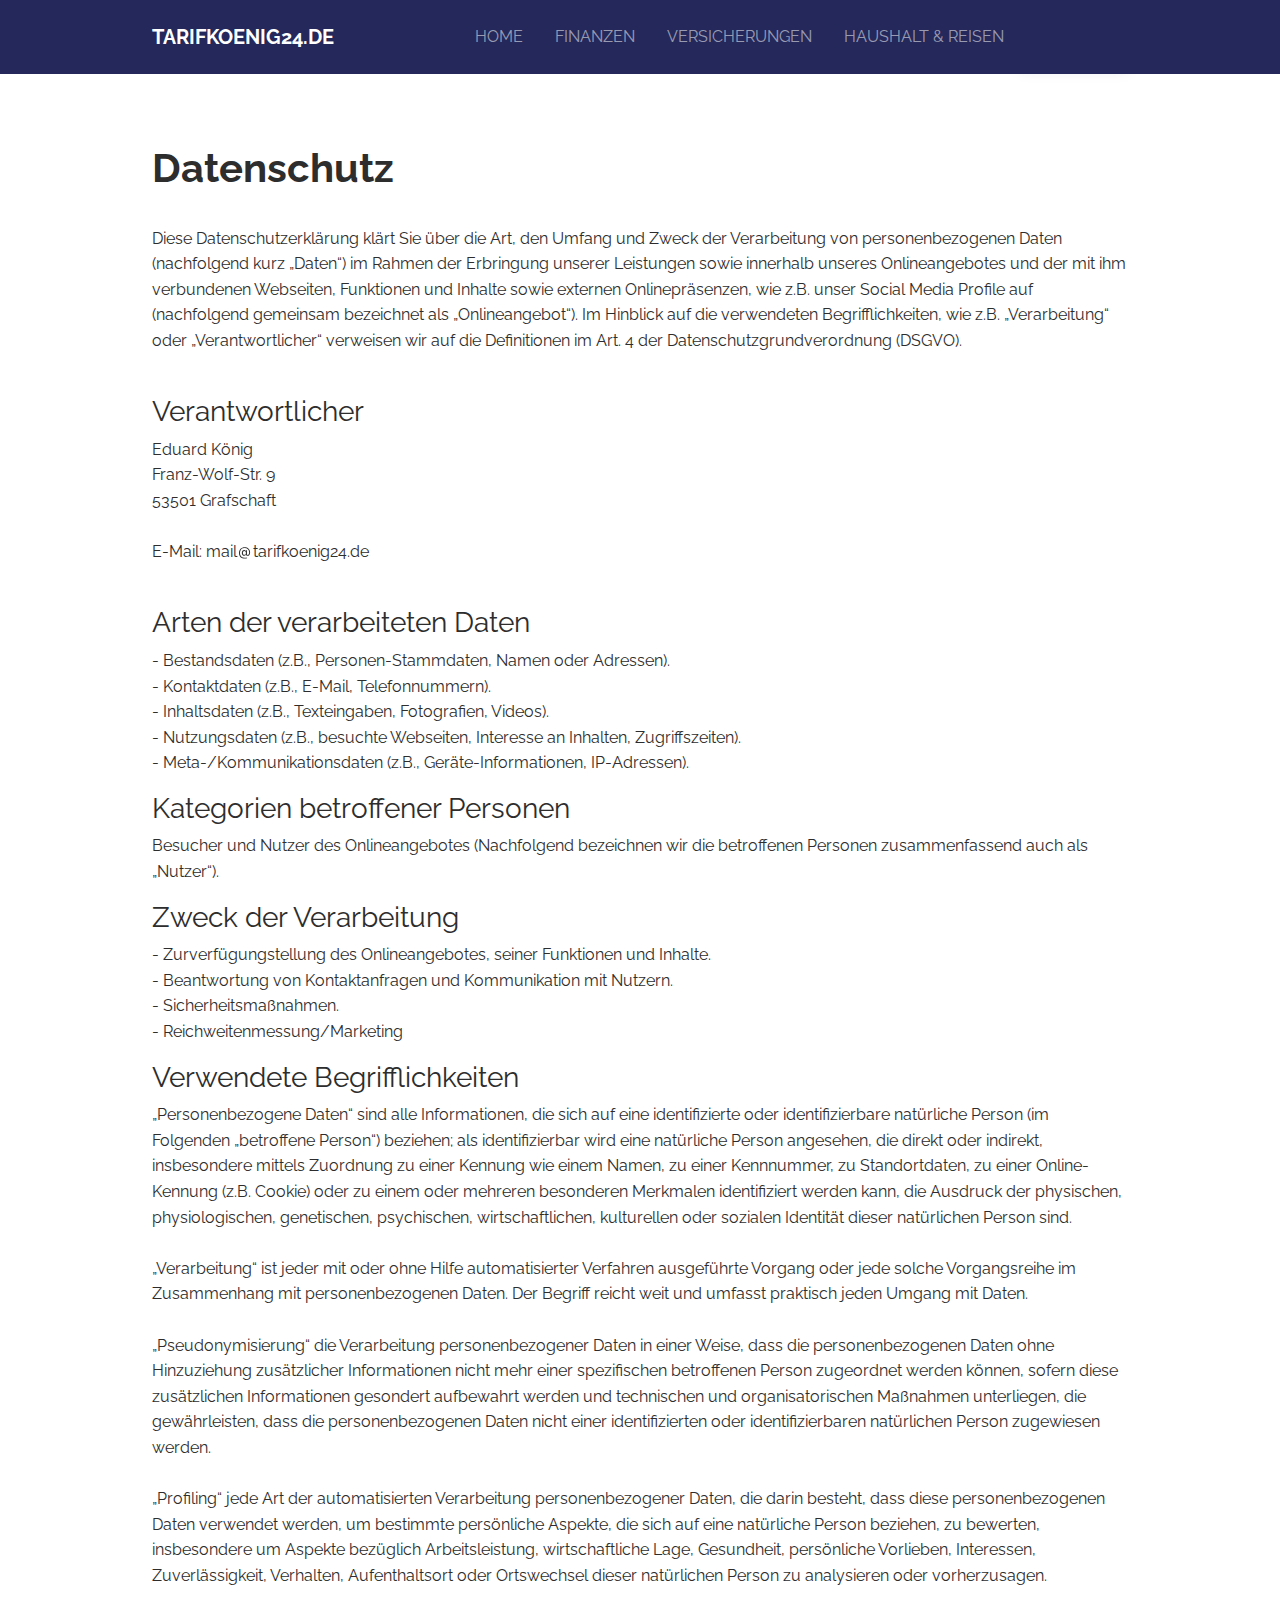
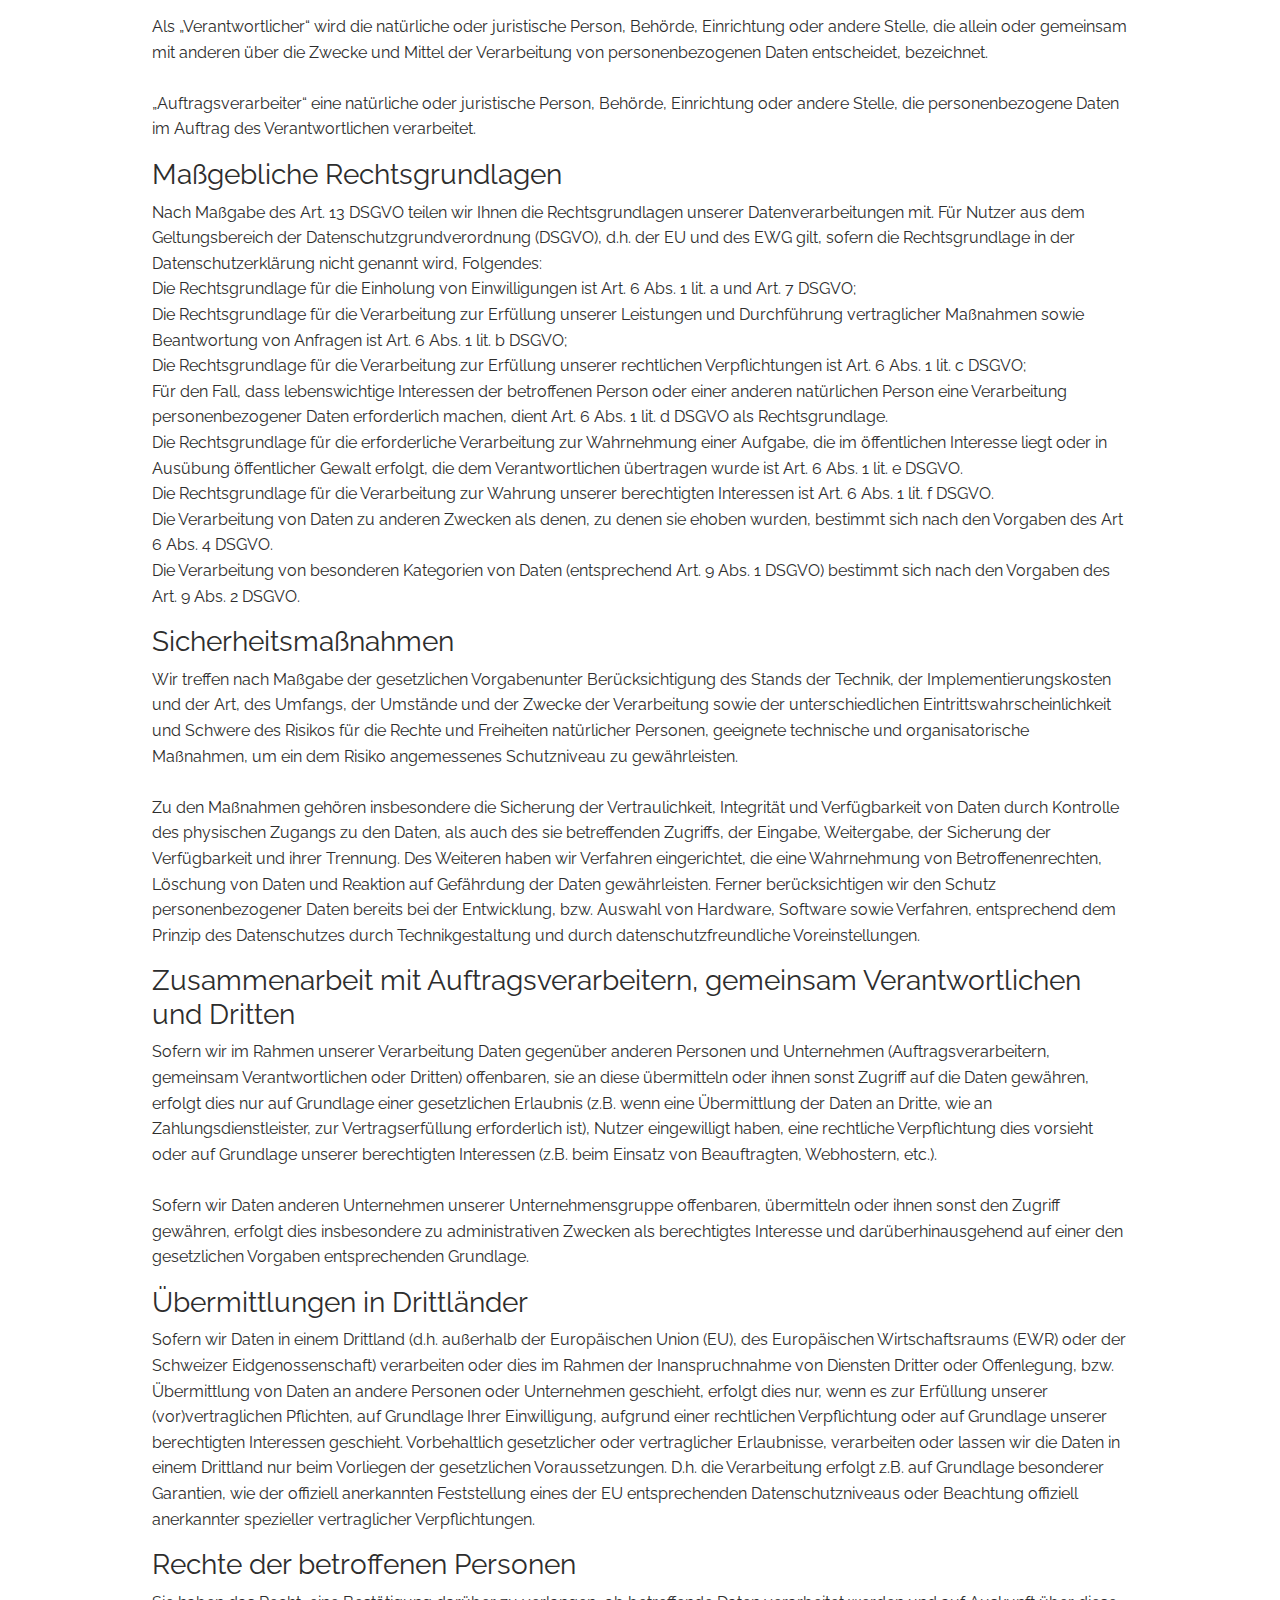
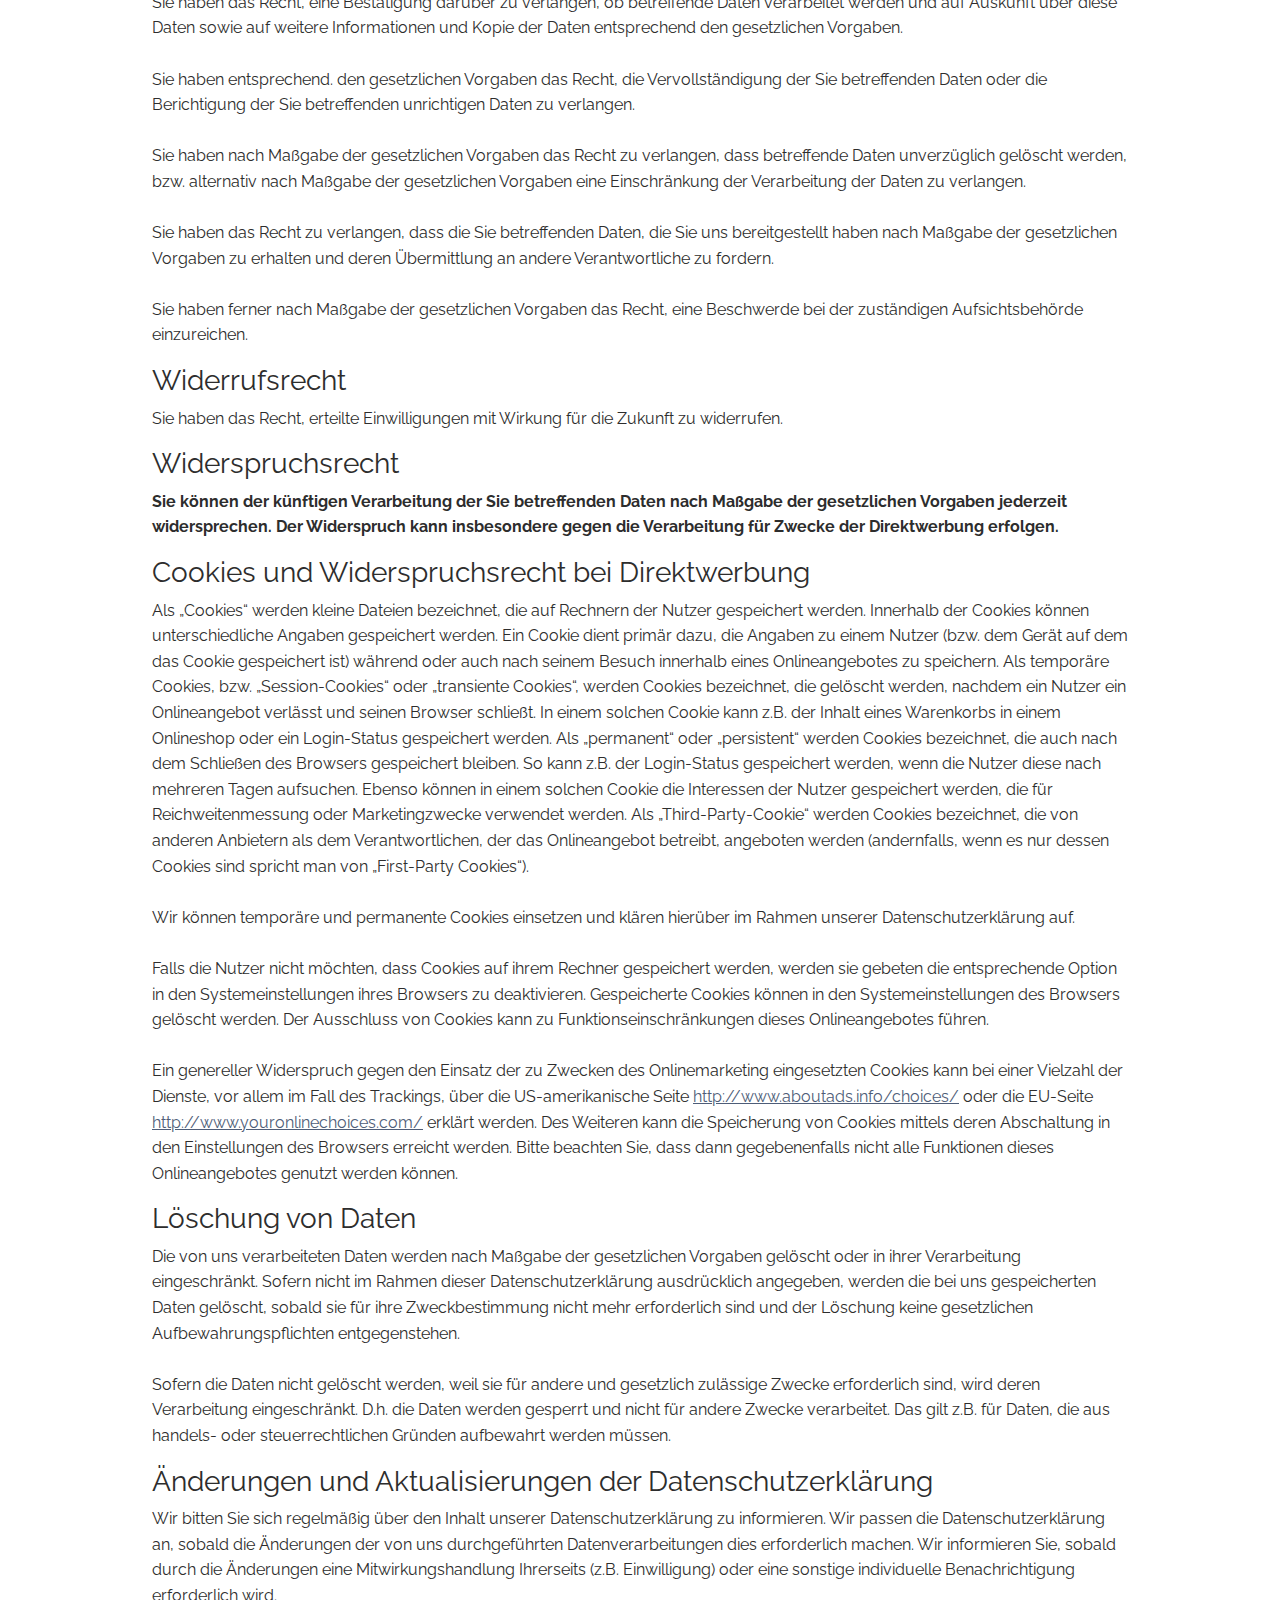
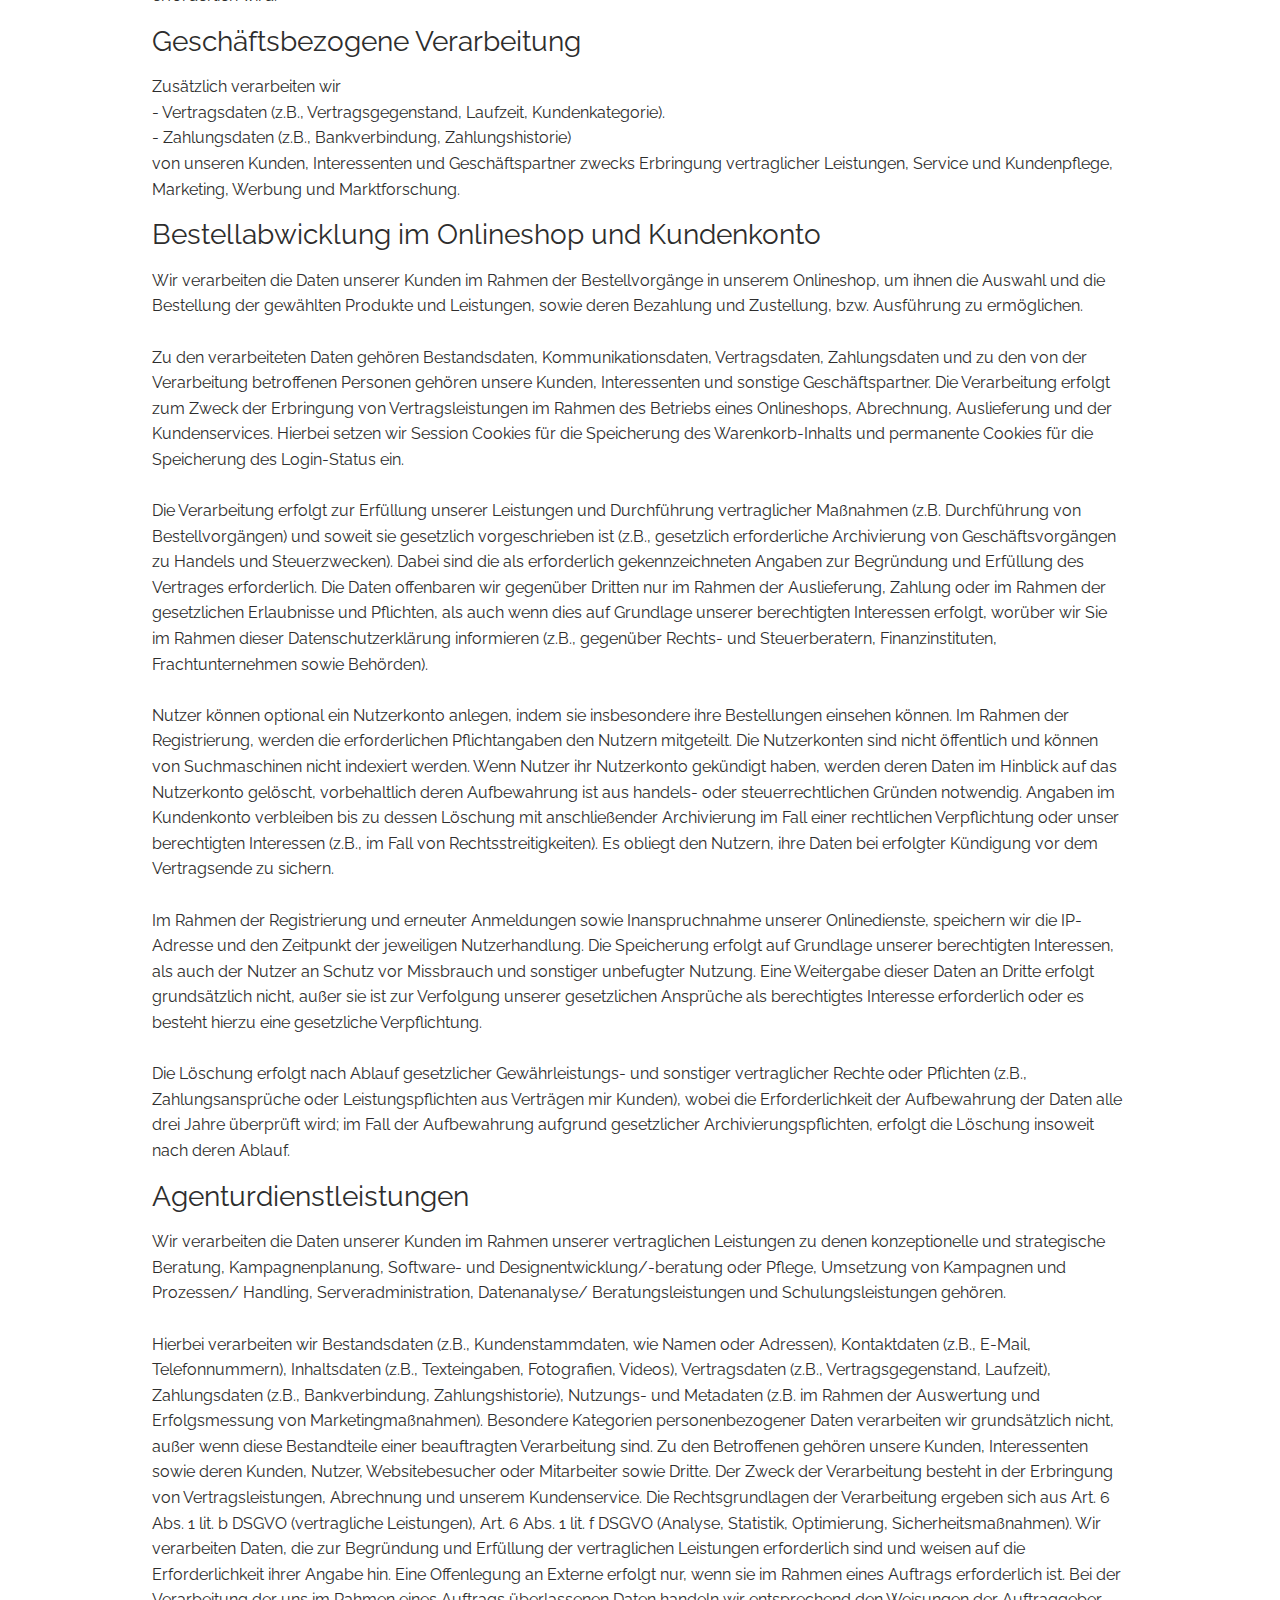
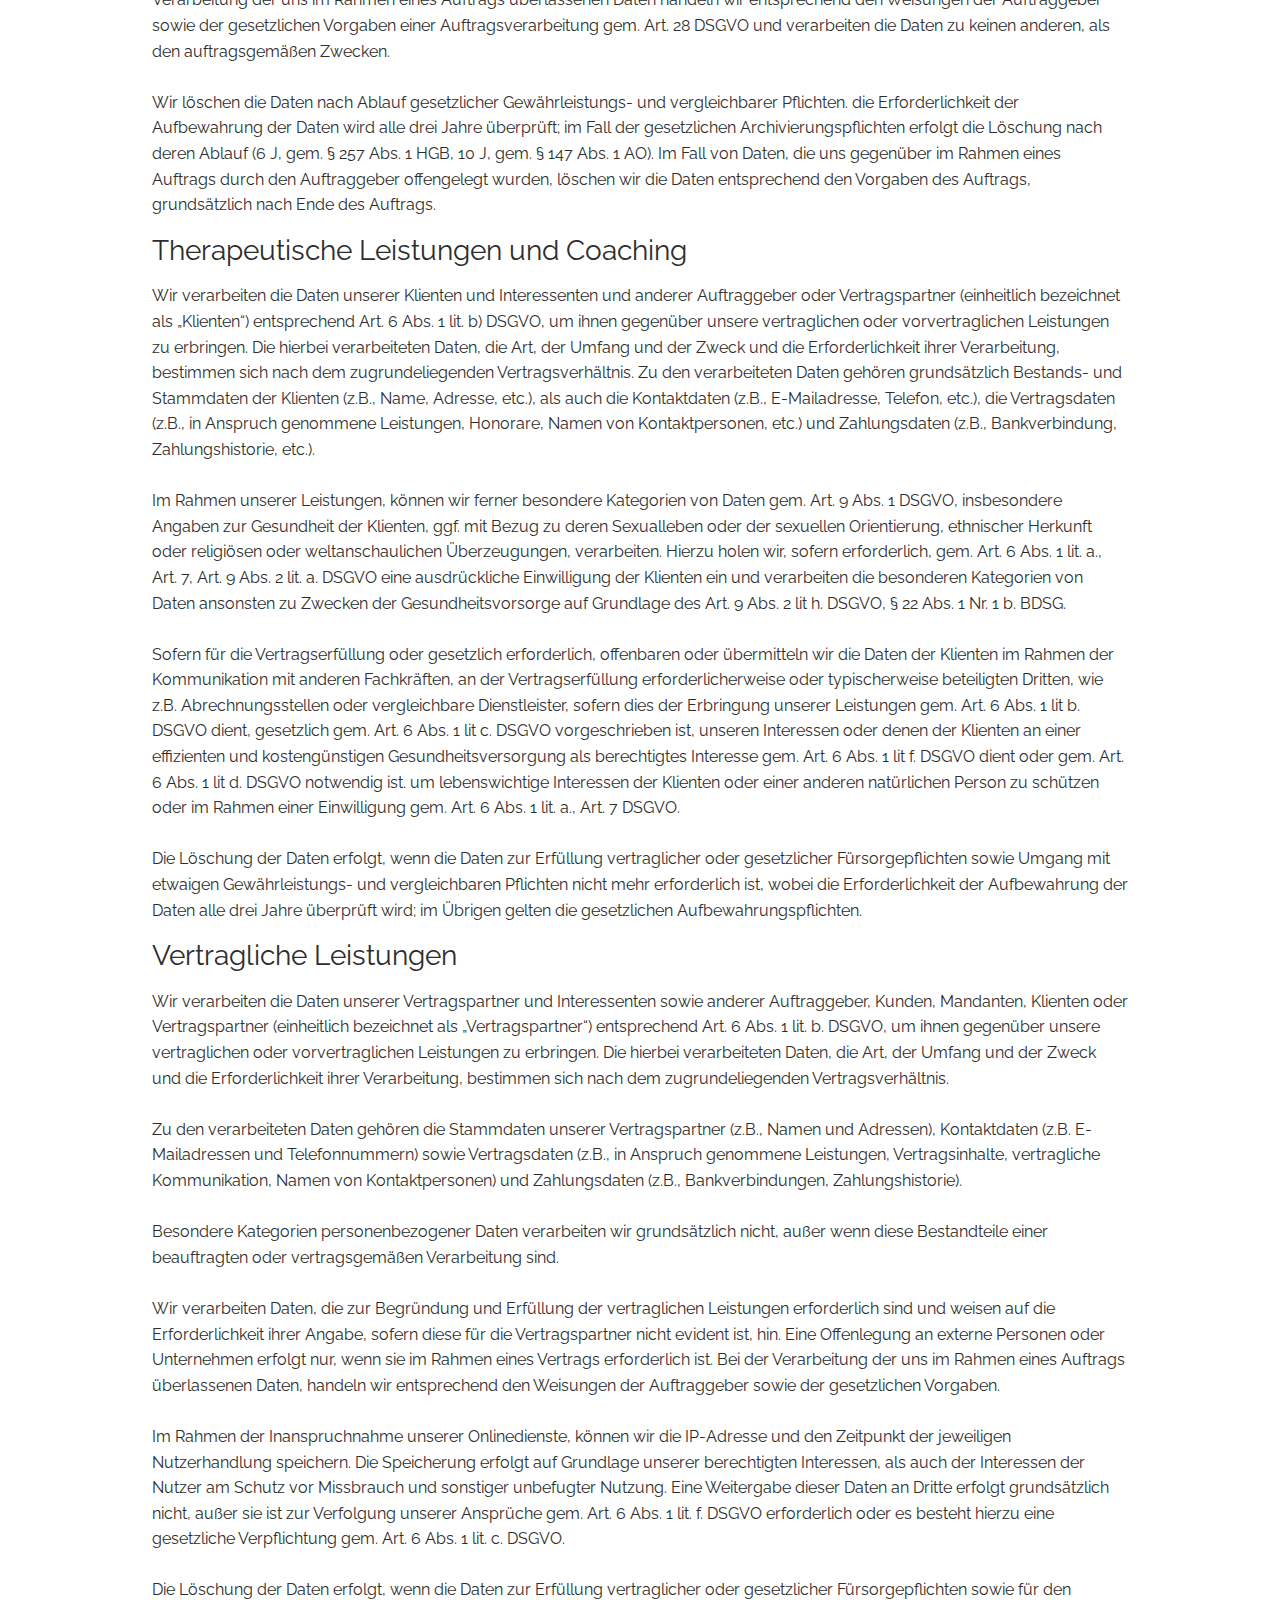
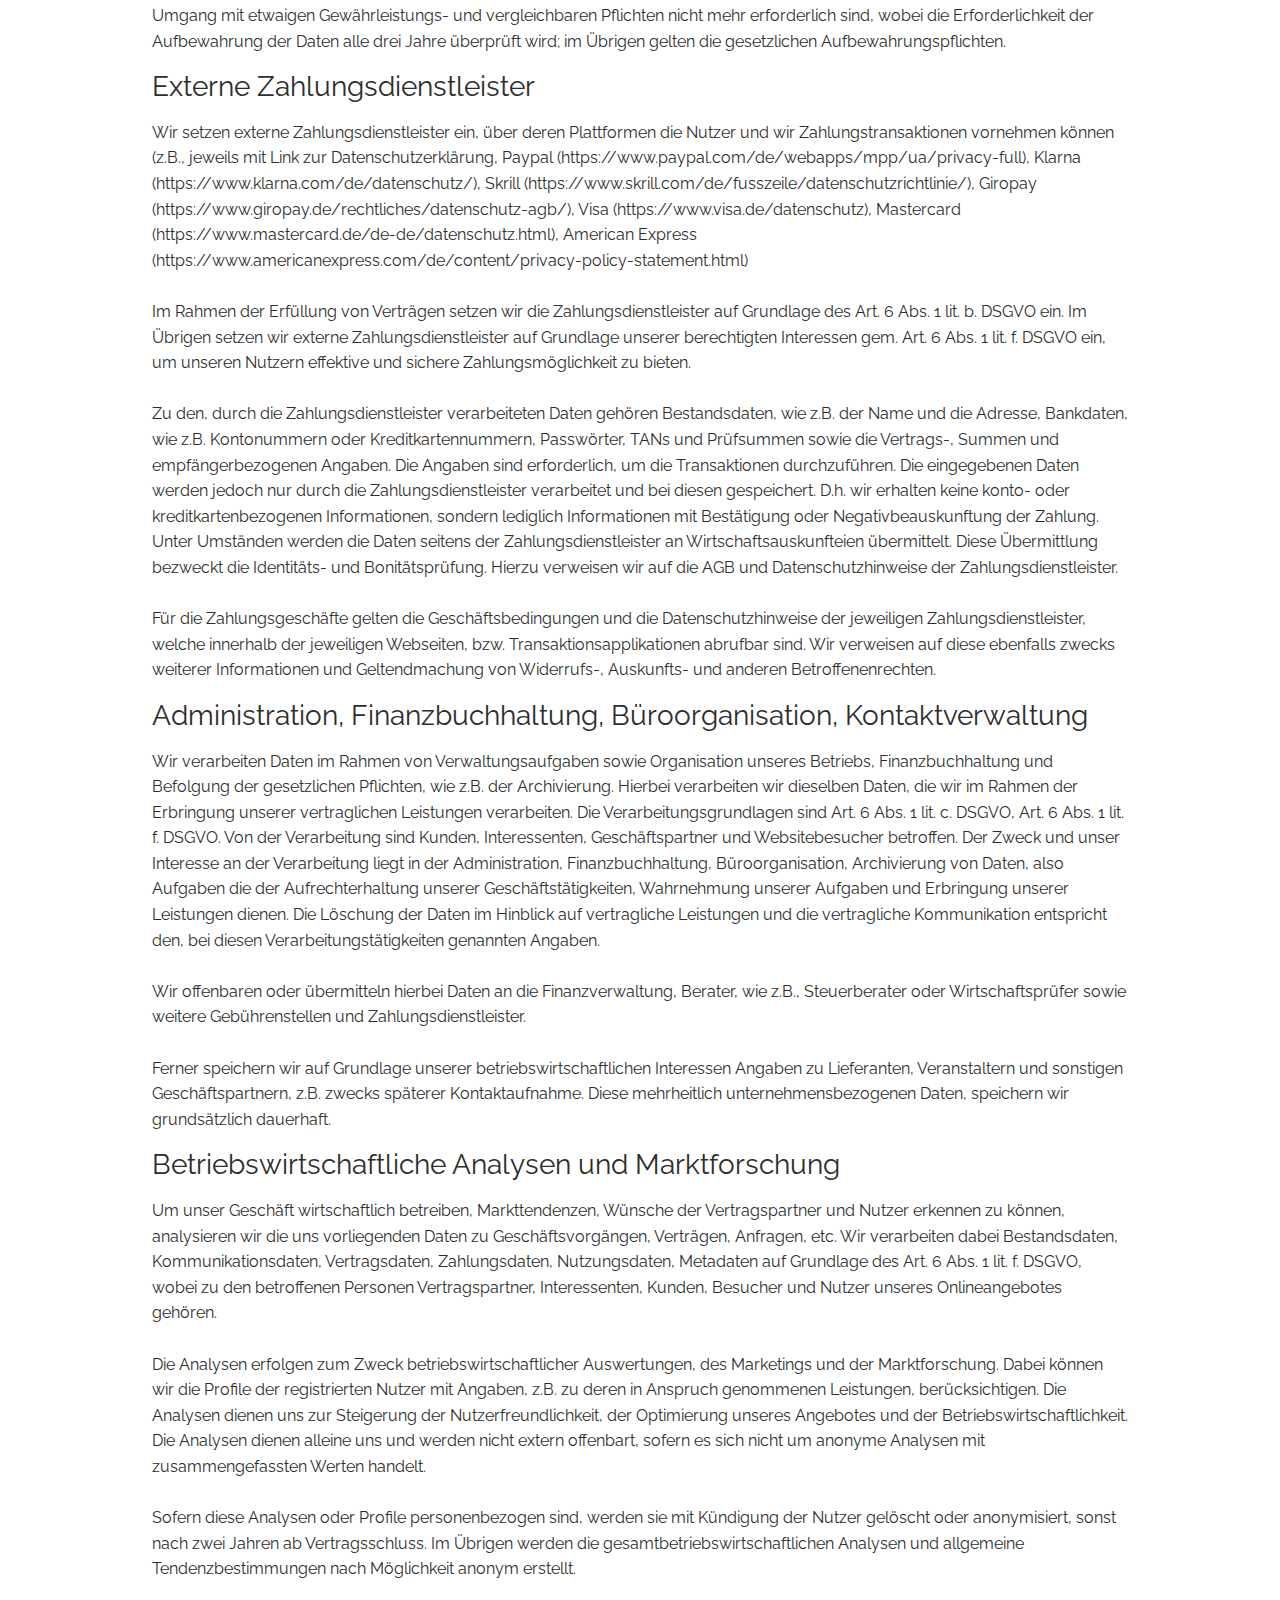
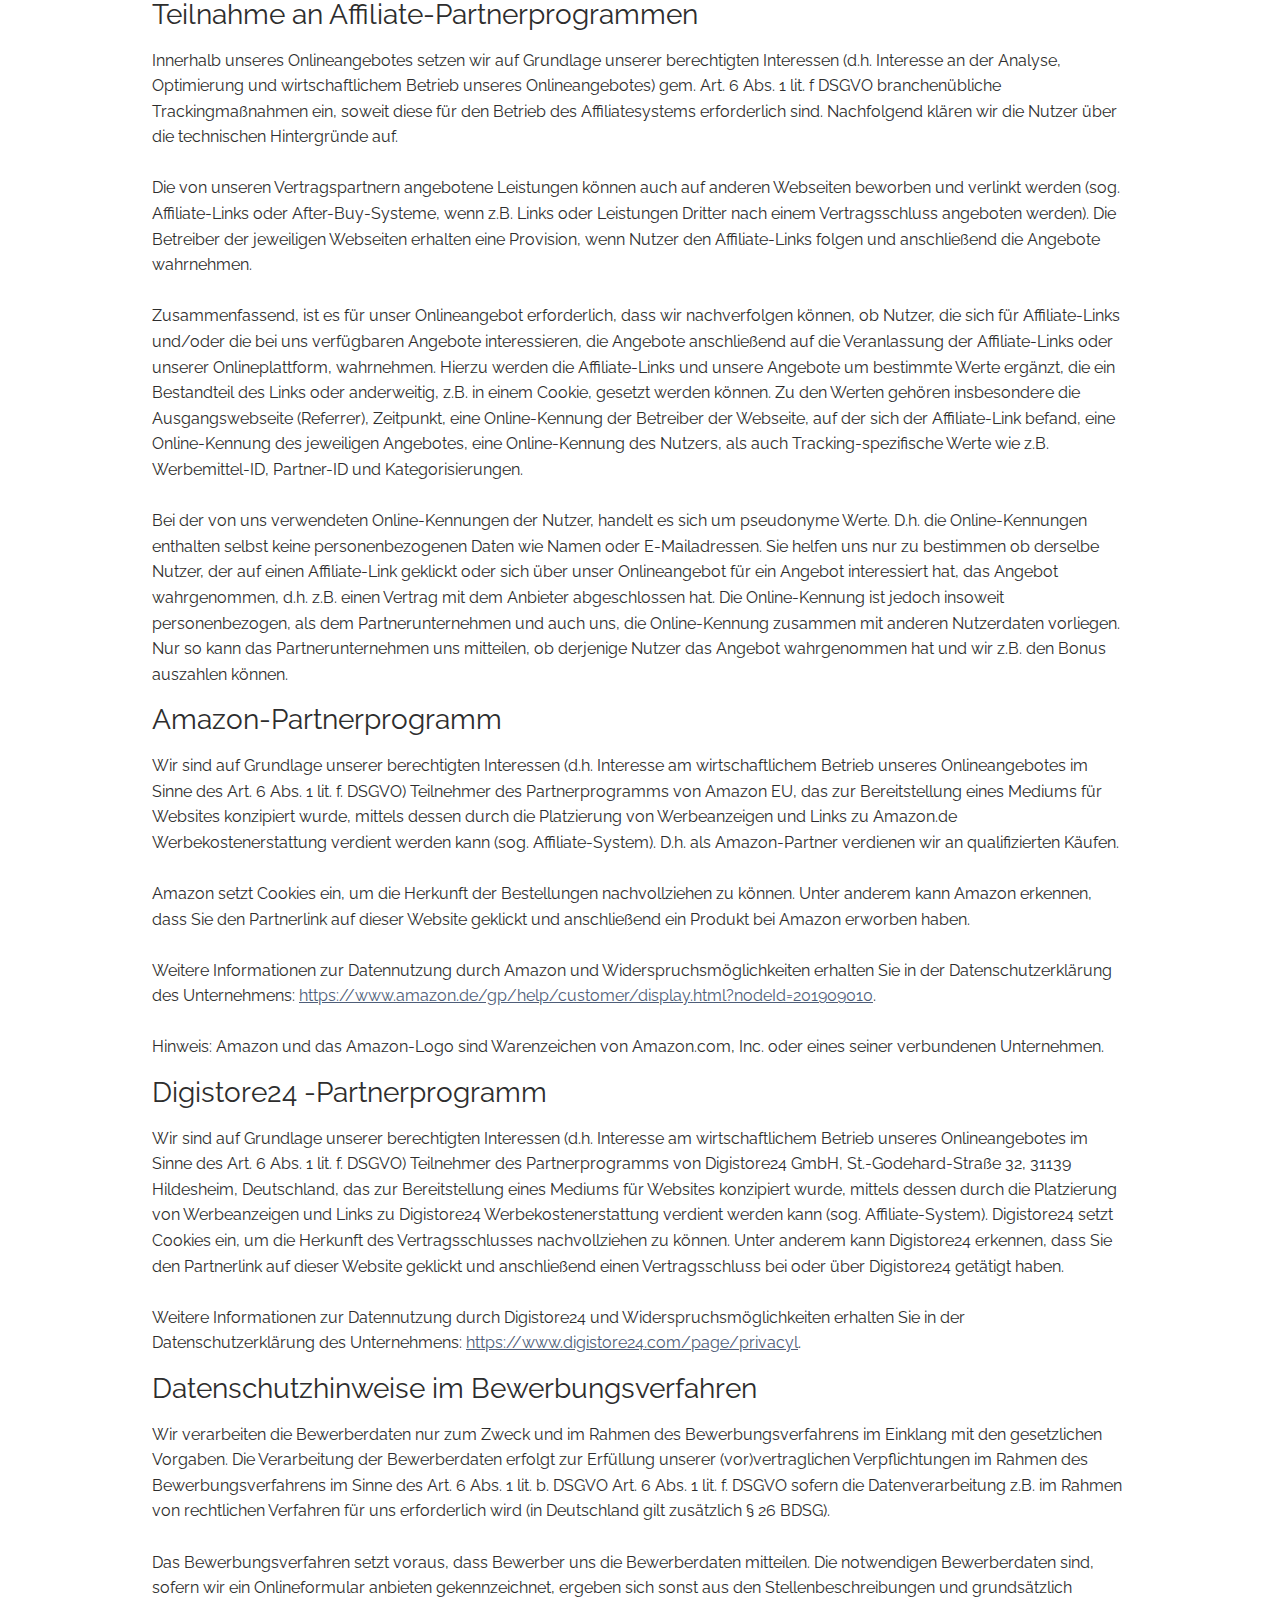
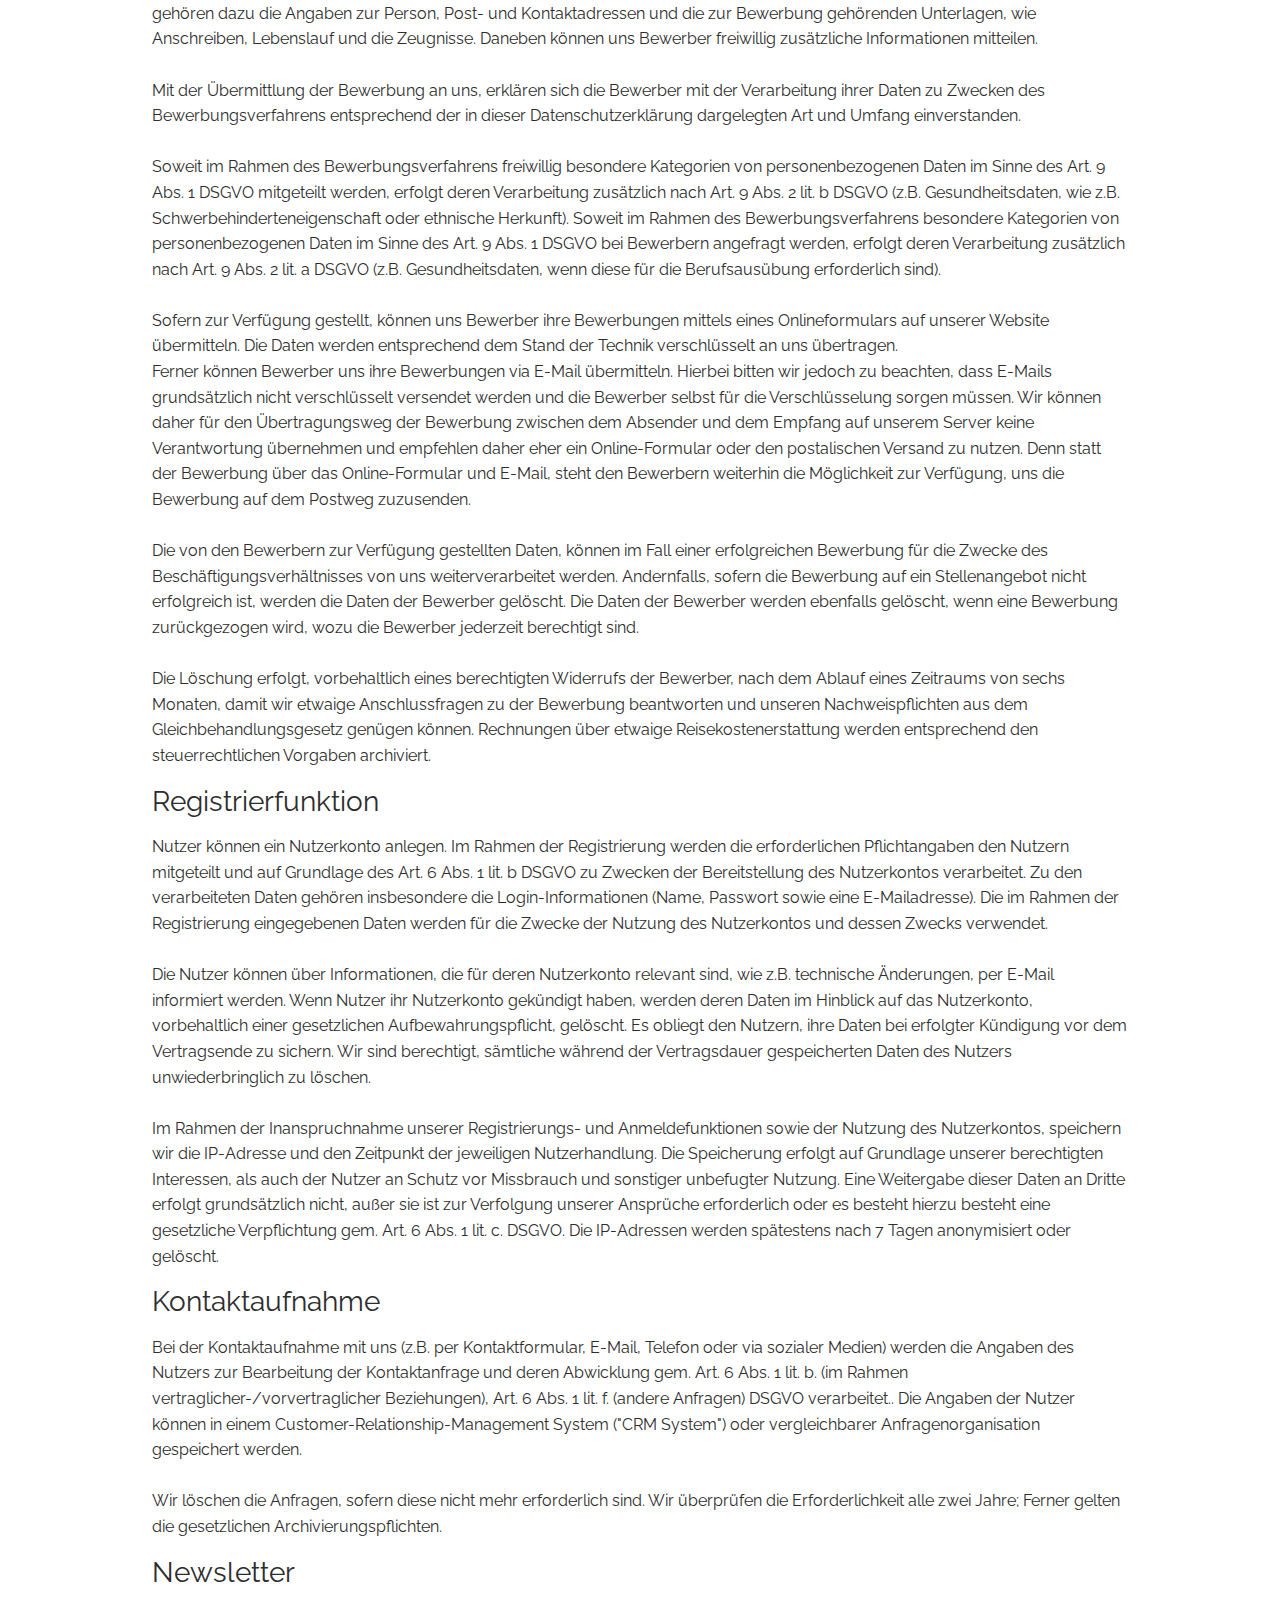
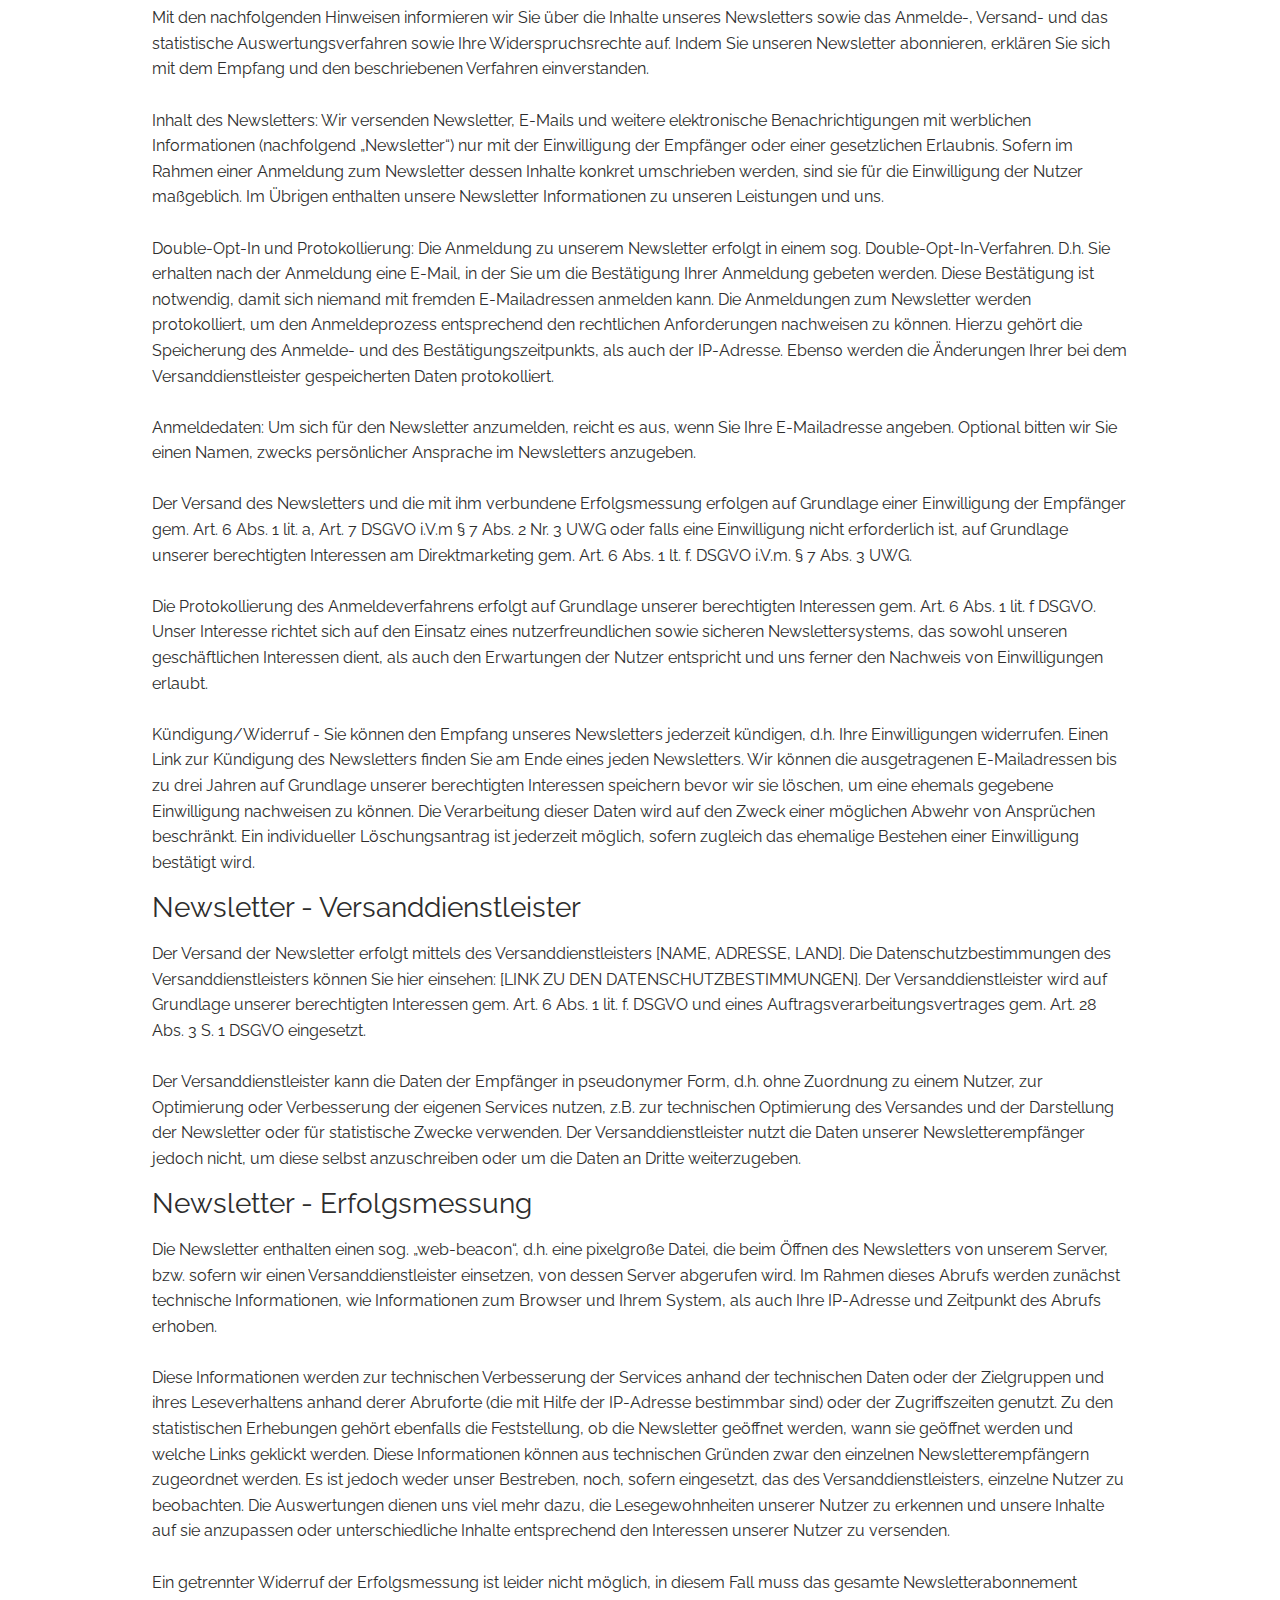
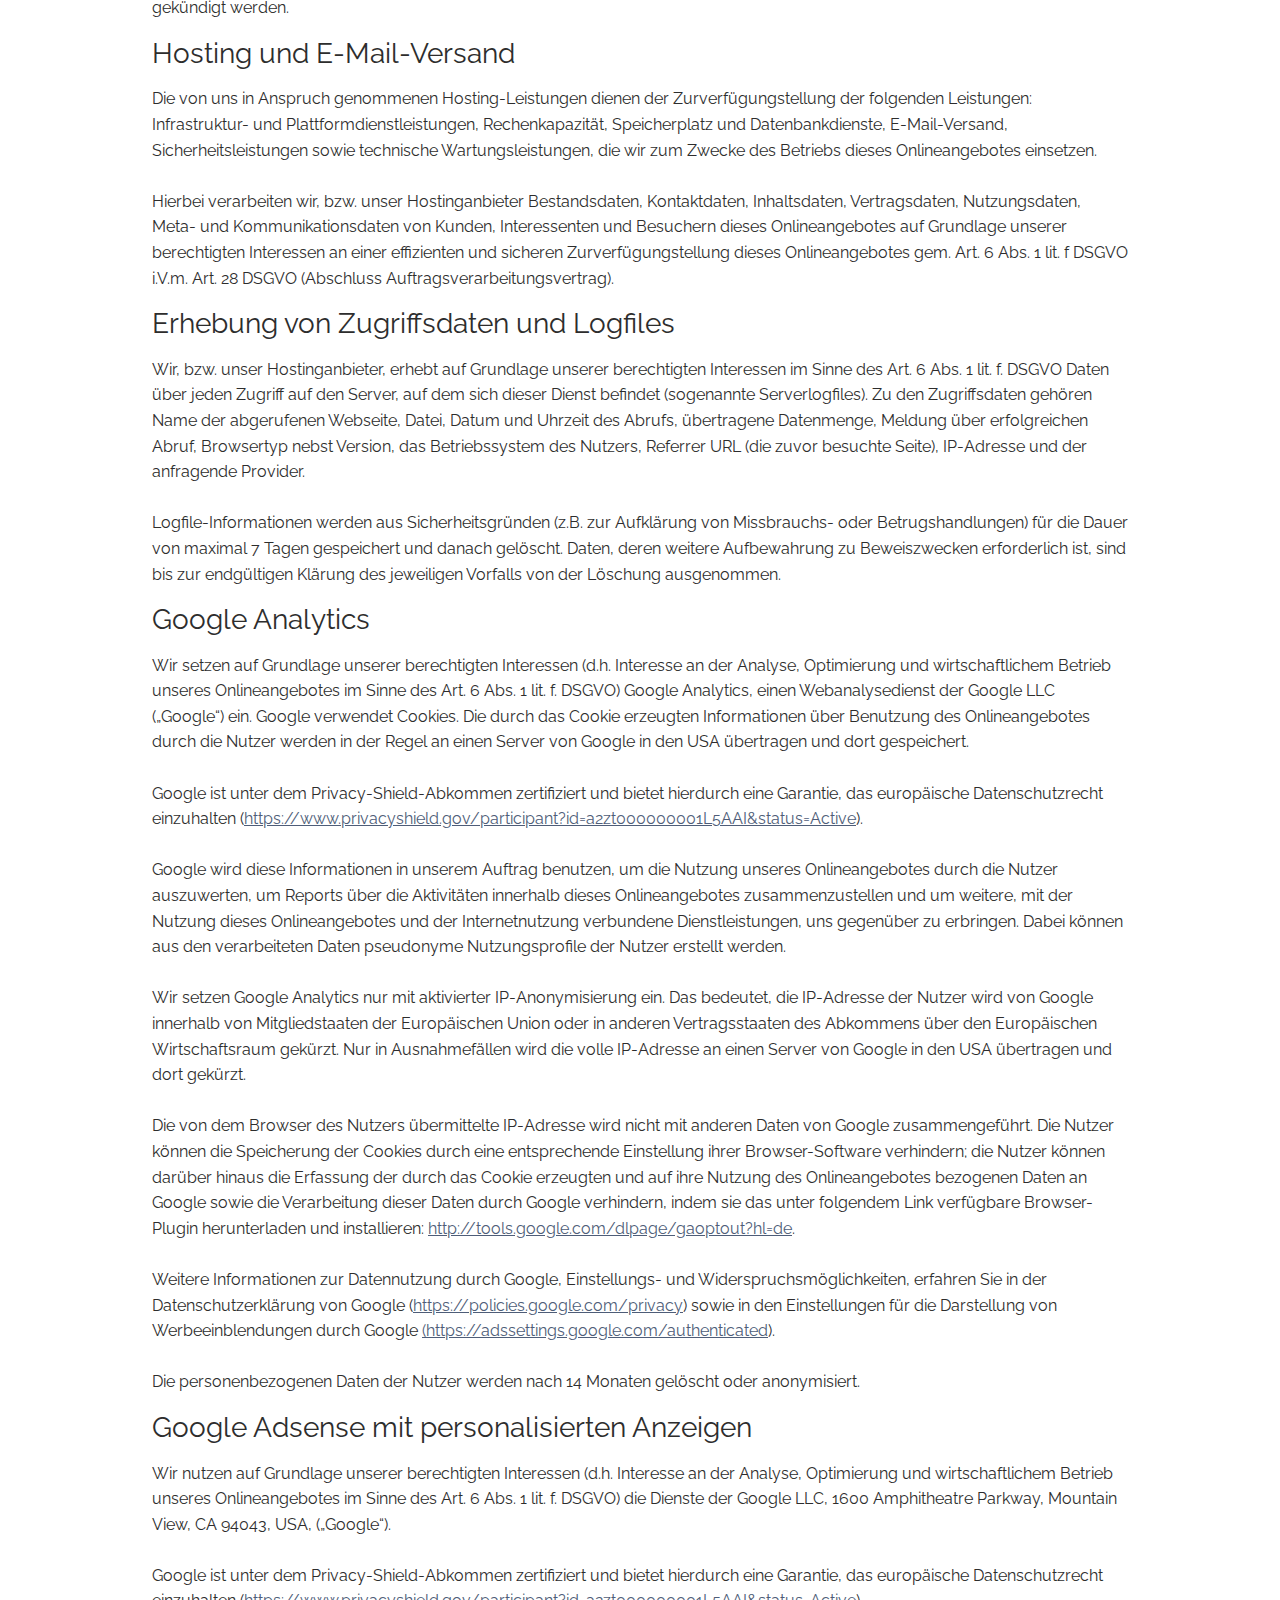
==== commit 2f9a2de1: "Add files via upload" ====
--- a/datenschutz.html
+++ b/datenschutz.html
@@ -1 +1,3 @@
-<!DOCTYPE html><html lang="en"><head><meta charset="utf-8"><meta name="viewport" content="width=device-width, initial-scale=1.0, shrink-to-fit=no"><title>Kontakt - tarifkoenig24.de</title><meta name="description" content="Hast du noch Fragen zu unseren Tarifvergleichen oder benötigst du Hilfe bei der Suche nach den besten Angeboten? Wir helfen dir gerne weiter."><link rel="stylesheet" href="assets/bootstrap/css/bootstrap.min.css"><link rel="stylesheet" href="assets/css/styles.min.css"></head><body><nav class="navbar navbar-light navbar-expand-md fixed-top navbar-shrink py-3" id="mainNav" style="text-transform: uppercase;"><div class="container"><a class="navbar-brand d-flex align-items-center" href="/"><span>tarifkoenig24.de</span></a><button data-bs-toggle="collapse" class="navbar-toggler" data-bs-target="#navcol-1"><span class="visually-hidden">Toggle navigation</span><span class="navbar-toggler-icon"></span></button><div class="collapse navbar-collapse" id="navcol-1"><ul class="navbar-nav mx-auto"><li class="nav-item"><a class="nav-link" href="index.html">Home</a></li><li class="nav-item"><a class="nav-link" href="kontakt.html">Contacts</a></li></ul><a class="btn btn-primary shadow" role="button" href="signup.html">Sign up</a></div><nav class="navbar navbar-dark navbar-expand-md fixed-top bg-primary navbar-shrink py-3" id="mainNav-1"><div class="container"><a class="navbar-brand d-flex align-items-center" href="/"><span>tarifkoenig24.de&nbsp;</span></a><button data-bs-toggle="collapse" class="navbar-toggler" data-bs-target="#navcol-2"><span>MENÜ</span><span class="visually-hidden">Toggle navigation</span><span class="navbar-toggler-icon"></span></button><div class="collapse navbar-collapse" id="navcol-2"><ul class="navbar-nav mx-auto"><li class="nav-item"><a class="nav-link" href="#start">HOME</a></li><li class="nav-item"><a class="nav-link" href="#kategorien">FINANZEN</a></li><li class="nav-item"><a class="nav-link" href="#kategorien">VERsICHERUNGEN</a></li><li class="nav-item"><a class="nav-link" href="#kategorien">HAUSHALT &amp; REISEN</a></li><li class="nav-item"></li></ul></div></div></nav></div></nav><section class="py-5 mt-5"><div class="container py-5"><h1 class="fw-bold">Datenschutz</h1><div><div><p><br>Diese Datenschutzerklärung klärt Sie über die Art, den Umfang und Zweck der Verarbeitung von personenbezogenen Daten (nachfolgend kurz „Daten“) im Rahmen der Erbringung unserer Leistungen sowie innerhalb unseres Onlineangebotes und der mit ihm verbundenen Webseiten, Funktionen und Inhalte sowie externen Onlinepräsenzen, wie z.B. unser Social Media Profile auf (nachfolgend gemeinsam bezeichnet als „Onlineangebot“). Im Hinblick auf die verwendeten Begrifflichkeiten, wie z.B. „Verarbeitung“ oder „Verantwortlicher“ verweisen wir auf die Definitionen im Art. 4 der Datenschutzgrundverordnung (DSGVO). <br><br></p><h3 id="dsg-general-controller">Verantwortlicher</h3><p><span class="tsmcontroller">Eduard König<br></span><span class="tsmcontroller">Franz-Wolf-Str. 9<br></span><span class="tsmcontroller">53501 Grafschaft<br><br>E-Mail: mail@tarifkoenig24.de<br><br></span></p><h3 id="dsg-general-datatype">Arten der verarbeiteten Daten</h3><p>- Bestandsdaten (z.B., Personen-Stammdaten, Namen oder Adressen).<br>- Kontaktdaten (z.B., E-Mail, Telefonnummern).<br>- Inhaltsdaten (z.B., Texteingaben, Fotografien, Videos).<br>- Nutzungsdaten (z.B., besuchte Webseiten, Interesse an Inhalten, Zugriffszeiten).<br>- Meta-/Kommunikationsdaten (z.B., Geräte-Informationen, IP-Adressen).</p><h3 id="dsg-general-datasubjects">Kategorien betroffener Personen</h3><p>Besucher und Nutzer des Onlineangebotes (Nachfolgend bezeichnen wir die betroffenen Personen zusammenfassend auch als „Nutzer“).</p><h3 id="dsg-general-purpose">Zweck der Verarbeitung</h3><p>- Zurverfügungstellung des Onlineangebotes, seiner Funktionen und Inhalte.<br>- Beantwortung von Kontaktanfragen und Kommunikation mit Nutzern.<br>- Sicherheitsmaßnahmen.<br>- Reichweitenmessung/Marketing</p><h3 id="dsg-general-terms">Verwendete Begrifflichkeiten</h3><p>„Personenbezogene Daten“ sind alle Informationen, die sich auf eine identifizierte oder identifizierbare natürliche Person (im Folgenden „betroffene Person“) beziehen; als identifizierbar wird eine natürliche Person angesehen, die direkt oder indirekt, insbesondere mittels Zuordnung zu einer Kennung wie einem Namen, zu einer Kennnummer, zu Standortdaten, zu einer Online-Kennung (z.B. Cookie) oder zu einem oder mehreren besonderen Merkmalen identifiziert werden kann, die Ausdruck der physischen, physiologischen, genetischen, psychischen, wirtschaftlichen, kulturellen oder sozialen Identität dieser natürlichen Person sind.<br><br>„Verarbeitung“ ist jeder mit oder ohne Hilfe automatisierter Verfahren ausgeführte Vorgang oder jede solche Vorgangsreihe im Zusammenhang mit personenbezogenen Daten. Der Begriff reicht weit und umfasst praktisch jeden Umgang mit Daten.<br><br>„Pseudonymisierung“ die Verarbeitung personenbezogener Daten in einer Weise, dass die personenbezogenen Daten ohne Hinzuziehung zusätzlicher Informationen nicht mehr einer spezifischen betroffenen Person zugeordnet werden können, sofern diese zusätzlichen Informationen gesondert aufbewahrt werden und technischen und organisatorischen Maßnahmen unterliegen, die gewährleisten, dass die personenbezogenen Daten nicht einer identifizierten oder identifizierbaren natürlichen Person zugewiesen werden.<br><br>„Profiling“ jede Art der automatisierten Verarbeitung personenbezogener Daten, die darin besteht, dass diese personenbezogenen Daten verwendet werden, um bestimmte persönliche Aspekte, die sich auf eine natürliche Person beziehen, zu bewerten, insbesondere um Aspekte bezüglich Arbeitsleistung, wirtschaftliche Lage, Gesundheit, persönliche Vorlieben, Interessen, Zuverlässigkeit, Verhalten, Aufenthaltsort oder Ortswechsel dieser natürlichen Person zu analysieren oder vorherzusagen.<br><br>Als „Verantwortlicher“ wird die natürliche oder juristische Person, Behörde, Einrichtung oder andere Stelle, die allein oder gemeinsam mit anderen über die Zwecke und Mittel der Verarbeitung von personenbezogenen Daten entscheidet, bezeichnet.<br><br>„Auftragsverarbeiter“ eine natürliche oder juristische Person, Behörde, Einrichtung oder andere Stelle, die personenbezogene Daten im Auftrag des Verantwortlichen verarbeitet.</p><h3 id="dsg-general-legalbasis">Maßgebliche Rechtsgrundlagen</h3><p>Nach Maßgabe des Art. 13 DSGVO teilen wir Ihnen die Rechtsgrundlagen unserer Datenverarbeitungen mit. Für Nutzer aus dem Geltungsbereich der Datenschutzgrundverordnung (DSGVO), d.h. der EU und des EWG gilt, sofern die Rechtsgrundlage in der Datenschutzerklärung nicht genannt wird, Folgendes: <br>Die Rechtsgrundlage für die Einholung von Einwilligungen ist Art. 6 Abs. 1 lit. a und Art. 7 DSGVO;<br>Die Rechtsgrundlage für die Verarbeitung zur Erfüllung unserer Leistungen und Durchführung vertraglicher Maßnahmen sowie Beantwortung von Anfragen ist Art. 6 Abs. 1 lit. b DSGVO;<br>Die Rechtsgrundlage für die Verarbeitung zur Erfüllung unserer rechtlichen Verpflichtungen ist Art. 6 Abs. 1 lit. c DSGVO;<br>Für den Fall, dass lebenswichtige Interessen der betroffenen Person oder einer anderen natürlichen Person eine Verarbeitung personenbezogener Daten erforderlich machen, dient Art. 6 Abs. 1 lit. d DSGVO als Rechtsgrundlage.<br>Die Rechtsgrundlage für die erforderliche Verarbeitung zur Wahrnehmung einer Aufgabe, die im öffentlichen Interesse liegt oder in Ausübung öffentlicher Gewalt erfolgt, die dem Verantwortlichen übertragen wurde ist Art. 6 Abs. 1 lit. e DSGVO. <br>Die Rechtsgrundlage für die Verarbeitung zur Wahrung unserer berechtigten Interessen ist Art. 6 Abs. 1 lit. f DSGVO. <br>Die Verarbeitung von Daten zu anderen Zwecken als denen, zu denen sie ehoben wurden, bestimmt sich nach den Vorgaben des Art 6 Abs. 4 DSGVO. <br>Die Verarbeitung von besonderen Kategorien von Daten (entsprechend Art. 9 Abs. 1 DSGVO) bestimmt sich nach den Vorgaben des Art. 9 Abs. 2 DSGVO.</p><h3 id="dsg-general-securitymeasures">Sicherheitsmaßnahmen</h3><p>Wir treffen nach Maßgabe der gesetzlichen Vorgabenunter Berücksichtigung des Stands der Technik, der Implementierungskosten und der Art, des Umfangs, der Umstände und der Zwecke der Verarbeitung sowie der unterschiedlichen Eintrittswahrscheinlichkeit und Schwere des Risikos für die Rechte und Freiheiten natürlicher Personen, geeignete technische und organisatorische Maßnahmen, um ein dem Risiko angemessenes Schutzniveau zu gewährleisten.<br><br>Zu den Maßnahmen gehören insbesondere die Sicherung der Vertraulichkeit, Integrität und Verfügbarkeit von Daten durch Kontrolle des physischen Zugangs zu den Daten, als auch des sie betreffenden Zugriffs, der Eingabe, Weitergabe, der Sicherung der Verfügbarkeit und ihrer Trennung. Des Weiteren haben wir Verfahren eingerichtet, die eine Wahrnehmung von Betroffenenrechten, Löschung von Daten und Reaktion auf Gefährdung der Daten gewährleisten. Ferner berücksichtigen wir den Schutz personenbezogener Daten bereits bei der Entwicklung, bzw. Auswahl von Hardware, Software sowie Verfahren, entsprechend dem Prinzip des Datenschutzes durch Technikgestaltung und durch datenschutzfreundliche Voreinstellungen.</p><h3 id="dsg-general-coprocessing">Zusammenarbeit mit Auftragsverarbeitern, gemeinsam Verantwortlichen und Dritten</h3><p>Sofern wir im Rahmen unserer Verarbeitung Daten gegenüber anderen Personen und Unternehmen (Auftragsverarbeitern, gemeinsam Verantwortlichen oder Dritten) offenbaren, sie an diese übermitteln oder ihnen sonst Zugriff auf die Daten gewähren, erfolgt dies nur auf Grundlage einer gesetzlichen Erlaubnis (z.B. wenn eine Übermittlung der Daten an Dritte, wie an Zahlungsdienstleister, zur Vertragserfüllung erforderlich ist), Nutzer eingewilligt haben, eine rechtliche Verpflichtung dies vorsieht oder auf Grundlage unserer berechtigten Interessen (z.B. beim Einsatz von Beauftragten, Webhostern, etc.). <br><br>Sofern wir Daten anderen Unternehmen unserer Unternehmensgruppe offenbaren, übermitteln oder ihnen sonst den Zugriff gewähren, erfolgt dies insbesondere zu administrativen Zwecken als berechtigtes Interesse und darüberhinausgehend auf einer den gesetzlichen Vorgaben entsprechenden Grundlage.</p><h3 id="dsg-general-thirdparty">Übermittlungen in Drittländer</h3><p>Sofern wir Daten in einem Drittland (d.h. außerhalb der Europäischen Union (EU), des Europäischen Wirtschaftsraums (EWR) oder der Schweizer Eidgenossenschaft) verarbeiten oder dies im Rahmen der Inanspruchnahme von Diensten Dritter oder Offenlegung, bzw. Übermittlung von Daten an andere Personen oder Unternehmen geschieht, erfolgt dies nur, wenn es zur Erfüllung unserer (vor)vertraglichen Pflichten, auf Grundlage Ihrer Einwilligung, aufgrund einer rechtlichen Verpflichtung oder auf Grundlage unserer berechtigten Interessen geschieht. Vorbehaltlich gesetzlicher oder vertraglicher Erlaubnisse, verarbeiten oder lassen wir die Daten in einem Drittland nur beim Vorliegen der gesetzlichen Voraussetzungen. D.h. die Verarbeitung erfolgt z.B. auf Grundlage besonderer Garantien, wie der offiziell anerkannten Feststellung eines der EU entsprechenden Datenschutzniveaus oder Beachtung offiziell anerkannter spezieller vertraglicher Verpflichtungen.</p><h3 id="dsg-general-rightssubject">Rechte der betroffenen Personen</h3><p>Sie haben das Recht, eine Bestätigung darüber zu verlangen, ob betreffende Daten verarbeitet werden und auf Auskunft über diese Daten sowie auf weitere Informationen und Kopie der Daten entsprechend den gesetzlichen Vorgaben.<br><br>Sie haben entsprechend. den gesetzlichen Vorgaben das Recht, die Vervollständigung der Sie betreffenden Daten oder die Berichtigung der Sie betreffenden unrichtigen Daten zu verlangen.<br><br>Sie haben nach Maßgabe der gesetzlichen Vorgaben das Recht zu verlangen, dass betreffende Daten unverzüglich gelöscht werden, bzw. alternativ nach Maßgabe der gesetzlichen Vorgaben eine Einschränkung der Verarbeitung der Daten zu verlangen.<br><br>Sie haben das Recht zu verlangen, dass die Sie betreffenden Daten, die Sie uns bereitgestellt haben nach Maßgabe der gesetzlichen Vorgaben zu erhalten und deren Übermittlung an andere Verantwortliche zu fordern. <br><br>Sie haben ferner nach Maßgabe der gesetzlichen Vorgaben das Recht, eine Beschwerde bei der zuständigen Aufsichtsbehörde einzureichen.</p><h3 id="dsg-general-revokeconsent">Widerrufsrecht</h3><p>Sie haben das Recht, erteilte Einwilligungen mit Wirkung für die Zukunft zu widerrufen.</p><h3 id="dsg-general-object">Widerspruchsrecht</h3><p><strong>Sie können der künftigen Verarbeitung der Sie betreffenden Daten nach Maßgabe der gesetzlichen Vorgaben jederzeit widersprechen. Der Widerspruch kann insbesondere gegen die Verarbeitung für Zwecke der Direktwerbung erfolgen.</strong></p><h3 id="dsg-general-cookies">Cookies und Widerspruchsrecht bei Direktwerbung</h3><p>Als „Cookies“ werden kleine Dateien bezeichnet, die auf Rechnern der Nutzer gespeichert werden. Innerhalb der Cookies können unterschiedliche Angaben gespeichert werden. Ein Cookie dient primär dazu, die Angaben zu einem Nutzer (bzw. dem Gerät auf dem das Cookie gespeichert ist) während oder auch nach seinem Besuch innerhalb eines Onlineangebotes zu speichern. Als temporäre Cookies, bzw. „Session-Cookies“ oder „transiente Cookies“, werden Cookies bezeichnet, die gelöscht werden, nachdem ein Nutzer ein Onlineangebot verlässt und seinen Browser schließt. In einem solchen Cookie kann z.B. der Inhalt eines Warenkorbs in einem Onlineshop oder ein Login-Status gespeichert werden. Als „permanent“ oder „persistent“ werden Cookies bezeichnet, die auch nach dem Schließen des Browsers gespeichert bleiben. So kann z.B. der Login-Status gespeichert werden, wenn die Nutzer diese nach mehreren Tagen aufsuchen. Ebenso können in einem solchen Cookie die Interessen der Nutzer gespeichert werden, die für Reichweitenmessung oder Marketingzwecke verwendet werden. Als „Third-Party-Cookie“ werden Cookies bezeichnet, die von anderen Anbietern als dem Verantwortlichen, der das Onlineangebot betreibt, angeboten werden (andernfalls, wenn es nur dessen Cookies sind spricht man von „First-Party Cookies“).<br><br>Wir können temporäre und permanente Cookies einsetzen und klären hierüber im Rahmen unserer Datenschutzerklärung auf.<br><br>Falls die Nutzer nicht möchten, dass Cookies auf ihrem Rechner gespeichert werden, werden sie gebeten die entsprechende Option in den Systemeinstellungen ihres Browsers zu deaktivieren. Gespeicherte Cookies können in den Systemeinstellungen des Browsers gelöscht werden. Der Ausschluss von Cookies kann zu Funktionseinschränkungen dieses Onlineangebotes führen.<br><br>Ein genereller Widerspruch gegen den Einsatz der zu Zwecken des Onlinemarketing eingesetzten Cookies kann bei einer Vielzahl der Dienste, vor allem im Fall des Trackings, über die US-amerikanische Seite <a href="http://www.aboutads.info/choices/">http://www.aboutads.info/choices/</a> oder die EU-Seite <a href="http://www.youronlinechoices.com/">http://www.youronlinechoices.com/</a> erklärt werden. Des Weiteren kann die Speicherung von Cookies mittels deren Abschaltung in den Einstellungen des Browsers erreicht werden. Bitte beachten Sie, dass dann gegebenenfalls nicht alle Funktionen dieses Onlineangebotes genutzt werden können.</p><h3 id="dsg-general-erasure">Löschung von Daten</h3><p>Die von uns verarbeiteten Daten werden nach Maßgabe der gesetzlichen Vorgaben gelöscht oder in ihrer Verarbeitung eingeschränkt. Sofern nicht im Rahmen dieser Datenschutzerklärung ausdrücklich angegeben, werden die bei uns gespeicherten Daten gelöscht, sobald sie für ihre Zweckbestimmung nicht mehr erforderlich sind und der Löschung keine gesetzlichen Aufbewahrungspflichten entgegenstehen. <br><br>Sofern die Daten nicht gelöscht werden, weil sie für andere und gesetzlich zulässige Zwecke erforderlich sind, wird deren Verarbeitung eingeschränkt. D.h. die Daten werden gesperrt und nicht für andere Zwecke verarbeitet. Das gilt z.B. für Daten, die aus handels- oder steuerrechtlichen Gründen aufbewahrt werden müssen.</p><h3 id="dsg-general-changes">Änderungen und Aktualisierungen der Datenschutzerklärung</h3><p>Wir bitten Sie sich regelmäßig über den Inhalt unserer Datenschutzerklärung zu informieren. Wir passen die Datenschutzerklärung an, sobald die Änderungen der von uns durchgeführten Datenverarbeitungen dies erforderlich machen. Wir informieren Sie, sobald durch die Änderungen eine Mitwirkungshandlung Ihrerseits (z.B. Einwilligung) oder eine sonstige individuelle Benachrichtigung erforderlich wird.</p><p></p><h3 id="dsg-commercialpurpose">Geschäftsbezogene Verarbeitung</h3><p></p><p><span class="ts-muster-content">Zusätzlich verarbeiten wir<br>- Vertragsdaten (z.B., Vertragsgegenstand, Laufzeit, Kundenkategorie).<br>- Zahlungsdaten (z.B., Bankverbindung, Zahlungshistorie)<br>von unseren Kunden, Interessenten und Geschäftspartner zwecks Erbringung vertraglicher Leistungen, Service und Kundenpflege, Marketing, Werbung und Marktforschung.</span></p><p></p><h3 id="dsg-services-onlineshop">Bestellabwicklung im Onlineshop und Kundenkonto</h3><p></p><p><span class="ts-muster-content">Wir verarbeiten die Daten unserer Kunden im Rahmen der Bestellvorgänge in unserem Onlineshop, um ihnen die Auswahl und die Bestellung der gewählten Produkte und Leistungen, sowie deren Bezahlung und Zustellung, bzw. Ausführung zu ermöglichen.<br><br>Zu den verarbeiteten Daten gehören Bestandsdaten, Kommunikationsdaten, Vertragsdaten, Zahlungsdaten und zu den von der Verarbeitung betroffenen Personen gehören unsere Kunden, Interessenten und sonstige Geschäftspartner. Die Verarbeitung erfolgt zum Zweck der Erbringung von Vertragsleistungen im Rahmen des Betriebs eines Onlineshops, Abrechnung, Auslieferung und der Kundenservices. Hierbei setzen wir Session Cookies für die Speicherung des Warenkorb-Inhalts und permanente Cookies für die Speicherung des Login-Status ein.<br><br>Die Verarbeitung erfolgt zur Erfüllung unserer Leistungen und Durchführung vertraglicher Maßnahmen (z.B. Durchführung von Bestellvorgängen) und soweit sie gesetzlich vorgeschrieben ist (z.B., gesetzlich erforderliche Archivierung von Geschäftsvorgängen zu Handels und Steuerzwecken). Dabei sind die als erforderlich gekennzeichneten Angaben zur Begründung und Erfüllung des Vertrages erforderlich. Die Daten offenbaren wir gegenüber Dritten nur im Rahmen der Auslieferung, Zahlung oder im Rahmen der gesetzlichen Erlaubnisse und Pflichten, als auch wenn dies auf Grundlage unserer berechtigten Interessen erfolgt, worüber wir Sie im Rahmen dieser Datenschutzerklärung informieren (z.B., gegenüber Rechts- und Steuerberatern, Finanzinstituten, Frachtunternehmen sowie Behörden). <br><br>Nutzer können optional ein Nutzerkonto anlegen, indem sie insbesondere ihre Bestellungen einsehen können. Im Rahmen der Registrierung, werden die erforderlichen Pflichtangaben den Nutzern mitgeteilt. Die Nutzerkonten sind nicht öffentlich und können von Suchmaschinen nicht indexiert werden. Wenn Nutzer ihr Nutzerkonto gekündigt haben, werden deren Daten im Hinblick auf das Nutzerkonto gelöscht, vorbehaltlich deren Aufbewahrung ist aus handels- oder steuerrechtlichen Gründen notwendig. Angaben im Kundenkonto verbleiben bis zu dessen Löschung mit anschließender Archivierung im Fall einer rechtlichen Verpflichtung oder unser berechtigten Interessen (z.B., im Fall von Rechtsstreitigkeiten). Es obliegt den Nutzern, ihre Daten bei erfolgter Kündigung vor dem Vertragsende zu sichern.<br><br>Im Rahmen der Registrierung und erneuter Anmeldungen sowie Inanspruchnahme unserer Onlinedienste, speichern wir die IP-Adresse und den Zeitpunkt der jeweiligen Nutzerhandlung. Die Speicherung erfolgt auf Grundlage unserer berechtigten Interessen, als auch der Nutzer an Schutz vor Missbrauch und sonstiger unbefugter Nutzung. Eine Weitergabe dieser Daten an Dritte erfolgt grundsätzlich nicht, außer sie ist zur Verfolgung unserer gesetzlichen Ansprüche als berechtigtes Interesse erforderlich oder es besteht hierzu eine gesetzliche Verpflichtung.<br><br>Die Löschung erfolgt nach Ablauf gesetzlicher Gewährleistungs- und sonstiger vertraglicher Rechte oder Pflichten (z.B., Zahlungsansprüche oder Leistungspflichten aus Verträgen mir Kunden), wobei die Erforderlichkeit der Aufbewahrung der Daten alle drei Jahre überprüft wird; im Fall der Aufbewahrung aufgrund gesetzlicher Archivierungspflichten, erfolgt die Löschung insoweit nach deren Ablauf.</span></p><p></p><h3 id="dsg-services-agency">Agenturdienstleistungen</h3><p></p><p><span class="ts-muster-content">Wir verarbeiten die Daten unserer Kunden im Rahmen unserer vertraglichen Leistungen zu denen konzeptionelle und strategische Beratung, Kampagnenplanung, Software- und Designentwicklung/-beratung oder Pflege, Umsetzung von Kampagnen und Prozessen/ Handling, Serveradministration, Datenanalyse/ Beratungsleistungen und Schulungsleistungen gehören.<br><br>Hierbei verarbeiten wir Bestandsdaten (z.B., Kundenstammdaten, wie Namen oder Adressen), Kontaktdaten (z.B., E-Mail, Telefonnummern), Inhaltsdaten (z.B., Texteingaben, Fotografien, Videos), Vertragsdaten (z.B., Vertragsgegenstand, Laufzeit), Zahlungsdaten (z.B., Bankverbindung, Zahlungshistorie), Nutzungs- und Metadaten (z.B. im Rahmen der Auswertung und Erfolgsmessung von Marketingmaßnahmen). Besondere Kategorien personenbezogener Daten verarbeiten wir grundsätzlich nicht, außer wenn diese Bestandteile einer beauftragten Verarbeitung sind. Zu den Betroffenen gehören unsere Kunden, Interessenten sowie deren Kunden, Nutzer, Websitebesucher oder Mitarbeiter sowie Dritte. Der Zweck der Verarbeitung besteht in der Erbringung von Vertragsleistungen, Abrechnung und unserem Kundenservice. Die Rechtsgrundlagen der Verarbeitung ergeben sich aus Art. 6 Abs. 1 lit. b DSGVO (vertragliche Leistungen), Art. 6 Abs. 1 lit. f DSGVO (Analyse, Statistik, Optimierung, Sicherheitsmaßnahmen). Wir verarbeiten Daten, die zur Begründung und Erfüllung der vertraglichen Leistungen erforderlich sind und weisen auf die Erforderlichkeit ihrer Angabe hin. Eine Offenlegung an Externe erfolgt nur, wenn sie im Rahmen eines Auftrags erforderlich ist. Bei der Verarbeitung der uns im Rahmen eines Auftrags überlassenen Daten handeln wir entsprechend den Weisungen der Auftraggeber sowie der gesetzlichen Vorgaben einer Auftragsverarbeitung gem. Art. 28 DSGVO und verarbeiten die Daten zu keinen anderen, als den auftragsgemäßen Zwecken.<br><br>Wir löschen die Daten nach Ablauf gesetzlicher Gewährleistungs- und vergleichbarer Pflichten. die Erforderlichkeit der Aufbewahrung der Daten wird alle drei Jahre überprüft; im Fall der gesetzlichen Archivierungspflichten erfolgt die Löschung nach deren Ablauf (6 J, gem. § 257 Abs. 1 HGB, 10 J, gem. § 147 Abs. 1 AO). Im Fall von Daten, die uns gegenüber im Rahmen eines Auftrags durch den Auftraggeber offengelegt wurden, löschen wir die Daten entsprechend den Vorgaben des Auftrags, grundsätzlich nach Ende des Auftrags.</span></p><p></p><h3 id="dsg-therapycoach">Therapeutische Leistungen und Coaching</h3><p></p><p><span class="ts-muster-content">Wir verarbeiten die Daten unserer Klienten und Interessenten und anderer Auftraggeber oder Vertragspartner (einheitlich bezeichnet als „Klienten“) entsprechend Art. 6 Abs. 1 lit. b) DSGVO, um ihnen gegenüber unsere vertraglichen oder vorvertraglichen Leistungen zu erbringen. Die hierbei verarbeiteten Daten, die Art, der Umfang und der Zweck und die Erforderlichkeit ihrer Verarbeitung, bestimmen sich nach dem zugrundeliegenden Vertragsverhältnis. Zu den verarbeiteten Daten gehören grundsätzlich Bestands- und Stammdaten der Klienten (z.B., Name, Adresse, etc.), als auch die Kontaktdaten (z.B., E-Mailadresse, Telefon, etc.), die Vertragsdaten (z.B., in Anspruch genommene Leistungen, Honorare, Namen von Kontaktpersonen, etc.) und Zahlungsdaten (z.B., Bankverbindung, Zahlungshistorie, etc.).<br><br>Im Rahmen unserer Leistungen, können wir ferner besondere Kategorien von Daten gem. Art. 9 Abs. 1 DSGVO, insbesondere Angaben zur Gesundheit der Klienten, ggf. mit Bezug zu deren Sexualleben oder der sexuellen Orientierung, ethnischer Herkunft oder religiösen oder weltanschaulichen Überzeugungen, verarbeiten. Hierzu holen wir, sofern erforderlich, gem. Art. 6 Abs. 1 lit. a., Art. 7, Art. 9 Abs. 2 lit. a. DSGVO eine ausdrückliche Einwilligung der Klienten ein und verarbeiten die besonderen Kategorien von Daten ansonsten zu Zwecken der Gesundheitsvorsorge auf Grundlage des Art. 9 Abs. 2 lit h. DSGVO, § 22 Abs. 1 Nr. 1 b. BDSG.<br><br>Sofern für die Vertragserfüllung oder gesetzlich erforderlich, offenbaren oder übermitteln wir die Daten der Klienten im Rahmen der Kommunikation mit anderen Fachkräften, an der Vertragserfüllung erforderlicherweise oder typischerweise beteiligten Dritten, wie z.B. Abrechnungsstellen oder vergleichbare Dienstleister, sofern dies der Erbringung unserer Leistungen gem. Art. 6 Abs. 1 lit b. DSGVO dient, gesetzlich gem. Art. 6 Abs. 1 lit c. DSGVO vorgeschrieben ist, unseren Interessen oder denen der Klienten an einer effizienten und kostengünstigen Gesundheitsversorgung als berechtigtes Interesse gem. Art. 6 Abs. 1 lit f. DSGVO dient oder gem. Art. 6 Abs. 1 lit d. DSGVO notwendig ist. um lebenswichtige Interessen der Klienten oder einer anderen natürlichen Person zu schützen oder im Rahmen einer Einwilligung gem. Art. 6 Abs. 1 lit. a., Art. 7 DSGVO.<br><br>Die Löschung der Daten erfolgt, wenn die Daten zur Erfüllung vertraglicher oder gesetzlicher Fürsorgepflichten sowie Umgang mit etwaigen Gewährleistungs- und vergleichbaren Pflichten nicht mehr erforderlich ist, wobei die Erforderlichkeit der Aufbewahrung der Daten alle drei Jahre überprüft wird; im Übrigen gelten die gesetzlichen Aufbewahrungspflichten.<br></span></p><p></p><h3 id="dsg-services-contractualservices">Vertragliche Leistungen</h3><p></p><p><span class="ts-muster-content">Wir verarbeiten die Daten unserer Vertragspartner und Interessenten sowie anderer Auftraggeber, Kunden, Mandanten, Klienten oder Vertragspartner (einheitlich bezeichnet als „Vertragspartner“) entsprechend Art. 6 Abs. 1 lit. b. DSGVO, um ihnen gegenüber unsere vertraglichen oder vorvertraglichen Leistungen zu erbringen. Die hierbei verarbeiteten Daten, die Art, der Umfang und der Zweck und die Erforderlichkeit ihrer Verarbeitung, bestimmen sich nach dem zugrundeliegenden Vertragsverhältnis. <br><br>Zu den verarbeiteten Daten gehören die Stammdaten unserer Vertragspartner (z.B., Namen und Adressen), Kontaktdaten (z.B. E-Mailadressen und Telefonnummern) sowie Vertragsdaten (z.B., in Anspruch genommene Leistungen, Vertragsinhalte, vertragliche Kommunikation, Namen von Kontaktpersonen) und Zahlungsdaten (z.B., Bankverbindungen, Zahlungshistorie). <br><br>Besondere Kategorien personenbezogener Daten verarbeiten wir grundsätzlich nicht, außer wenn diese Bestandteile einer beauftragten oder vertragsgemäßen Verarbeitung sind. <br><br>Wir verarbeiten Daten, die zur Begründung und Erfüllung der vertraglichen Leistungen erforderlich sind und weisen auf die Erforderlichkeit ihrer Angabe, sofern diese für die Vertragspartner nicht evident ist, hin. Eine Offenlegung an externe Personen oder Unternehmen erfolgt nur, wenn sie im Rahmen eines Vertrags erforderlich ist. Bei der Verarbeitung der uns im Rahmen eines Auftrags überlassenen Daten, handeln wir entsprechend den Weisungen der Auftraggeber sowie der gesetzlichen Vorgaben. <br><br>Im Rahmen der Inanspruchnahme unserer Onlinedienste, können wir die IP-Adresse und den Zeitpunkt der jeweiligen Nutzerhandlung speichern. Die Speicherung erfolgt auf Grundlage unserer berechtigten Interessen, als auch der Interessen der Nutzer am Schutz vor Missbrauch und sonstiger unbefugter Nutzung. Eine Weitergabe dieser Daten an Dritte erfolgt grundsätzlich nicht, außer sie ist zur Verfolgung unserer Ansprüche gem. Art. 6 Abs. 1 lit. f. DSGVO erforderlich oder es besteht hierzu eine gesetzliche Verpflichtung gem. Art. 6 Abs. 1 lit. c. DSGVO.<br><br>Die Löschung der Daten erfolgt, wenn die Daten zur Erfüllung vertraglicher oder gesetzlicher Fürsorgepflichten sowie für den Umgang mit etwaigen Gewährleistungs- und vergleichbaren Pflichten nicht mehr erforderlich sind, wobei die Erforderlichkeit der Aufbewahrung der Daten alle drei Jahre überprüft wird; im Übrigen gelten die gesetzlichen Aufbewahrungspflichten.<br></span></p><p></p><h3 id="dsg-services-payment">Externe Zahlungsdienstleister</h3><p></p><p><span class="ts-muster-content">Wir setzen externe Zahlungsdienstleister ein, über deren Plattformen die Nutzer und wir Zahlungstransaktionen vornehmen können (z.B., jeweils mit Link zur Datenschutzerklärung, Paypal (https://www.paypal.com/de/webapps/mpp/ua/privacy-full), Klarna (https://www.klarna.com/de/datenschutz/), Skrill (https://www.skrill.com/de/fusszeile/datenschutzrichtlinie/), Giropay (https://www.giropay.de/rechtliches/datenschutz-agb/), Visa (https://www.visa.de/datenschutz), Mastercard (https://www.mastercard.de/de-de/datenschutz.html), American Express (https://www.americanexpress.com/de/content/privacy-policy-statement.html)<br><br>Im Rahmen der Erfüllung von Verträgen setzen wir die Zahlungsdienstleister auf Grundlage des Art. 6 Abs. 1 lit. b. DSGVO ein. Im Übrigen setzen wir externe Zahlungsdienstleister auf Grundlage unserer berechtigten Interessen gem. Art. 6 Abs. 1 lit. f. DSGVO ein, um unseren Nutzern effektive und sichere Zahlungsmöglichkeit zu bieten.<br><br>Zu den, durch die Zahlungsdienstleister verarbeiteten Daten gehören Bestandsdaten, wie z.B. der Name und die Adresse, Bankdaten, wie z.B. Kontonummern oder Kreditkartennummern, Passwörter, TANs und Prüfsummen sowie die Vertrags-, Summen und empfängerbezogenen Angaben. Die Angaben sind erforderlich, um die Transaktionen durchzuführen. Die eingegebenen Daten werden jedoch nur durch die Zahlungsdienstleister verarbeitet und bei diesen gespeichert. D.h. wir erhalten keine konto- oder kreditkartenbezogenen Informationen, sondern lediglich Informationen mit Bestätigung oder Negativbeauskunftung der Zahlung. Unter Umständen werden die Daten seitens der Zahlungsdienstleister an Wirtschaftsauskunfteien übermittelt. Diese Übermittlung bezweckt die Identitäts- und Bonitätsprüfung. Hierzu verweisen wir auf die AGB und Datenschutzhinweise der Zahlungsdienstleister.<br><br>Für die Zahlungsgeschäfte gelten die Geschäftsbedingungen und die Datenschutzhinweise der jeweiligen Zahlungsdienstleister, welche innerhalb der jeweiligen Webseiten, bzw. Transaktionsapplikationen abrufbar sind. Wir verweisen auf diese ebenfalls zwecks weiterer Informationen und Geltendmachung von Widerrufs-, Auskunfts- und anderen Betroffenenrechten.</span></p><p></p><h3 id="dsg-administration">Administration, Finanzbuchhaltung, Büroorganisation, Kontaktverwaltung</h3><p></p><p><span class="ts-muster-content">Wir verarbeiten Daten im Rahmen von Verwaltungsaufgaben sowie Organisation unseres Betriebs, Finanzbuchhaltung und Befolgung der gesetzlichen Pflichten, wie z.B. der Archivierung. Hierbei verarbeiten wir dieselben Daten, die wir im Rahmen der Erbringung unserer vertraglichen Leistungen verarbeiten. Die Verarbeitungsgrundlagen sind Art. 6 Abs. 1 lit. c. DSGVO, Art. 6 Abs. 1 lit. f. DSGVO. Von der Verarbeitung sind Kunden, Interessenten, Geschäftspartner und Websitebesucher betroffen. Der Zweck und unser Interesse an der Verarbeitung liegt in der Administration, Finanzbuchhaltung, Büroorganisation, Archivierung von Daten, also Aufgaben die der Aufrechterhaltung unserer Geschäftstätigkeiten, Wahrnehmung unserer Aufgaben und Erbringung unserer Leistungen dienen. Die Löschung der Daten im Hinblick auf vertragliche Leistungen und die vertragliche Kommunikation entspricht den, bei diesen Verarbeitungstätigkeiten genannten Angaben.<br><br>Wir offenbaren oder übermitteln hierbei Daten an die Finanzverwaltung, Berater, wie z.B., Steuerberater oder Wirtschaftsprüfer sowie weitere Gebührenstellen und Zahlungsdienstleister.<br><br>Ferner speichern wir auf Grundlage unserer betriebswirtschaftlichen Interessen Angaben zu Lieferanten, Veranstaltern und sonstigen Geschäftspartnern, z.B. zwecks späterer Kontaktaufnahme. Diese mehrheitlich unternehmensbezogenen Daten, speichern wir grundsätzlich dauerhaft.<br></span></p><p></p><h3 id="dsg-businessanalysis">Betriebswirtschaftliche Analysen und Marktforschung</h3><p></p><p><span class="ts-muster-content">Um unser Geschäft wirtschaftlich betreiben, Markttendenzen, Wünsche der Vertragspartner und Nutzer erkennen zu können, analysieren wir die uns vorliegenden Daten zu Geschäftsvorgängen, Verträgen, Anfragen, etc. Wir verarbeiten dabei Bestandsdaten, Kommunikationsdaten, Vertragsdaten, Zahlungsdaten, Nutzungsdaten, Metadaten auf Grundlage des Art. 6 Abs. 1 lit. f. DSGVO, wobei zu den betroffenen Personen Vertragspartner, Interessenten, Kunden, Besucher und Nutzer unseres Onlineangebotes gehören. <br><br>Die Analysen erfolgen zum Zweck betriebswirtschaftlicher Auswertungen, des Marketings und der Marktforschung. Dabei können wir die Profile der registrierten Nutzer mit Angaben, z.B. zu deren in Anspruch genommenen Leistungen, berücksichtigen. Die Analysen dienen uns zur Steigerung der Nutzerfreundlichkeit, der Optimierung unseres Angebotes und der Betriebswirtschaftlichkeit. Die Analysen dienen alleine uns und werden nicht extern offenbart, sofern es sich nicht um anonyme Analysen mit zusammengefassten Werten handelt. <br><br>Sofern diese Analysen oder Profile personenbezogen sind, werden sie mit Kündigung der Nutzer gelöscht oder anonymisiert, sonst nach zwei Jahren ab Vertragsschluss. Im Übrigen werden die gesamtbetriebswirtschaftlichen Analysen und allgemeine Tendenzbestimmungen nach Möglichkeit anonym erstellt.<br></span></p><p></p><h3 id="dsg-affiliate-general">Teilnahme an Affiliate-Partnerprogrammen</h3><p></p><p><span class="ts-muster-content">Innerhalb unseres Onlineangebotes setzen wir auf Grundlage unserer berechtigten Interessen (d.h. Interesse an der Analyse, Optimierung und wirtschaftlichem Betrieb unseres Onlineangebotes) gem. Art. 6 Abs. 1 lit. f DSGVO branchenübliche Trackingmaßnahmen ein, soweit diese für den Betrieb des Affiliatesystems erforderlich sind. Nachfolgend klären wir die Nutzer über die technischen Hintergründe auf.<br><br>Die von unseren Vertragspartnern angebotene Leistungen können auch auf anderen Webseiten beworben und verlinkt werden (sog. Affiliate-Links oder After-Buy-Systeme, wenn z.B. Links oder Leistungen Dritter nach einem Vertragsschluss angeboten werden). Die Betreiber der jeweiligen Webseiten erhalten eine Provision, wenn Nutzer den Affiliate-Links folgen und anschließend die Angebote wahrnehmen.<br><br>Zusammenfassend, ist es für unser Onlineangebot erforderlich, dass wir nachverfolgen können, ob Nutzer, die sich für Affiliate-Links und/oder die bei uns verfügbaren Angebote interessieren, die Angebote anschließend auf die Veranlassung der Affiliate-Links oder unserer Onlineplattform, wahrnehmen. Hierzu werden die Affiliate-Links und unsere Angebote um bestimmte Werte ergänzt, die ein Bestandteil des Links oder anderweitig, z.B. in einem Cookie, gesetzt werden können. Zu den Werten gehören insbesondere die Ausgangswebseite (Referrer), Zeitpunkt, eine Online-Kennung der Betreiber der Webseite, auf der sich der Affiliate-Link befand, eine Online-Kennung des jeweiligen Angebotes, eine Online-Kennung des Nutzers, als auch Tracking-spezifische Werte wie z.B. Werbemittel-ID, Partner-ID und Kategorisierungen.<br><br>Bei der von uns verwendeten Online-Kennungen der Nutzer, handelt es sich um pseudonyme Werte. D.h. die Online-Kennungen enthalten selbst keine personenbezogenen Daten wie Namen oder E-Mailadressen. Sie helfen uns nur zu bestimmen ob derselbe Nutzer, der auf einen Affiliate-Link geklickt oder sich über unser Onlineangebot für ein Angebot interessiert hat, das Angebot wahrgenommen, d.h. z.B. einen Vertrag mit dem Anbieter abgeschlossen hat. Die Online-Kennung ist jedoch insoweit personenbezogen, als dem Partnerunternehmen und auch uns, die Online-Kennung zusammen mit anderen Nutzerdaten vorliegen. Nur so kann das Partnerunternehmen uns mitteilen, ob derjenige Nutzer das Angebot wahrgenommen hat und wir z.B. den Bonus auszahlen können.<br></span></p><p></p><h3 id="dsg-affiliate-amazon">Amazon-Partnerprogramm</h3><p></p><p><span class="ts-muster-content">Wir sind auf Grundlage unserer berechtigten Interessen (d.h. Interesse am wirtschaftlichem Betrieb unseres Onlineangebotes im Sinne des Art. 6 Abs. 1 lit. f. DSGVO) Teilnehmer des Partnerprogramms von Amazon EU, das zur Bereitstellung eines Mediums für Websites konzipiert wurde, mittels dessen durch die Platzierung von Werbeanzeigen und Links zu Amazon.de Werbekostenerstattung verdient werden kann (sog. Affiliate-System). D.h. als Amazon-Partner verdienen wir an qualifizierten Käufen.<br><br>Amazon setzt Cookies ein, um die Herkunft der Bestellungen nachvollziehen zu können. Unter anderem kann Amazon erkennen, dass Sie den Partnerlink auf dieser Website geklickt und anschließend ein Produkt bei Amazon erworben haben.<br><br>Weitere Informationen zur Datennutzung durch Amazon und Widerspruchsmöglichkeiten erhalten Sie in der Datenschutzerklärung des Unternehmens: <a href="https://www.amazon.de/gp/help/customer/display.html?nodeId=201909010" target="_blank" rel="noopener">https://www.amazon.de/gp/help/customer/display.html?nodeId=201909010</a>.<br><br>Hinweis: Amazon und das Amazon-Logo sind Warenzeichen von Amazon.com, Inc. oder eines seiner verbundenen Unternehmen.</span></p><p></p><h3 id="dsg-affiliate-digistore24">Digistore24 -Partnerprogramm</h3><p></p><p><span class="ts-muster-content">Wir sind auf Grundlage unserer berechtigten Interessen (d.h. Interesse am wirtschaftlichem Betrieb unseres Onlineangebotes im Sinne des Art. 6 Abs. 1 lit. f. DSGVO) Teilnehmer des Partnerprogramms von Digistore24 GmbH, St.-Godehard-Straße 32, 31139 Hildesheim, Deutschland, das zur Bereitstellung eines Mediums für Websites konzipiert wurde, mittels dessen durch die Platzierung von Werbeanzeigen und Links zu Digistore24 Werbekostenerstattung verdient werden kann (sog. Affiliate-System). Digistore24 setzt Cookies ein, um die Herkunft des Vertragsschlusses nachvollziehen zu können. Unter anderem kann Digistore24 erkennen, dass Sie den Partnerlink auf dieser Website geklickt und anschließend einen Vertragsschluss bei oder über Digistore24 getätigt haben.<br><br>Weitere Informationen zur Datennutzung durch Digistore24 und Widerspruchsmöglichkeiten erhalten Sie in der Datenschutzerklärung des Unternehmens: <a href="https://www.digistore24.com/page/privacy" target="_blank" rel="noopener">https://www.digistore24.com/page/privacyl</a>.</span></p><p></p><h3 id="dsg-job-candidate">Datenschutzhinweise im Bewerbungsverfahren</h3><p></p><p><span class="ts-muster-content">Wir verarbeiten die Bewerberdaten nur zum Zweck und im Rahmen des Bewerbungsverfahrens im Einklang mit den gesetzlichen Vorgaben. Die Verarbeitung der Bewerberdaten erfolgt zur Erfüllung unserer (vor)vertraglichen Verpflichtungen im Rahmen des Bewerbungsverfahrens im Sinne des Art. 6 Abs. 1 lit. b. DSGVO Art. 6 Abs. 1 lit. f. DSGVO sofern die Datenverarbeitung z.B. im Rahmen von rechtlichen Verfahren für uns erforderlich wird (in Deutschland gilt zusätzlich § 26 BDSG).<br><br>Das Bewerbungsverfahren setzt voraus, dass Bewerber uns die Bewerberdaten mitteilen. Die notwendigen Bewerberdaten sind, sofern wir ein Onlineformular anbieten gekennzeichnet, ergeben sich sonst aus den Stellenbeschreibungen und grundsätzlich gehören dazu die Angaben zur Person, Post- und Kontaktadressen und die zur Bewerbung gehörenden Unterlagen, wie Anschreiben, Lebenslauf und die Zeugnisse. Daneben können uns Bewerber freiwillig zusätzliche Informationen mitteilen.<br><br>Mit der Übermittlung der Bewerbung an uns, erklären sich die Bewerber mit der Verarbeitung ihrer Daten zu Zwecken des Bewerbungsverfahrens entsprechend der in dieser Datenschutzerklärung dargelegten Art und Umfang einverstanden.<br><br>Soweit im Rahmen des Bewerbungsverfahrens freiwillig besondere Kategorien von personenbezogenen Daten im Sinne des Art. 9 Abs. 1 DSGVO mitgeteilt werden, erfolgt deren Verarbeitung zusätzlich nach Art. 9 Abs. 2 lit. b DSGVO (z.B. Gesundheitsdaten, wie z.B. Schwerbehinderteneigenschaft oder ethnische Herkunft). Soweit im Rahmen des Bewerbungsverfahrens besondere Kategorien von personenbezogenen Daten im Sinne des Art. 9 Abs. 1 DSGVO bei Bewerbern angefragt werden, erfolgt deren Verarbeitung zusätzlich nach Art. 9 Abs. 2 lit. a DSGVO (z.B. Gesundheitsdaten, wenn diese für die Berufsausübung erforderlich sind).<br><br>Sofern zur Verfügung gestellt, können uns Bewerber ihre Bewerbungen mittels eines Onlineformulars auf unserer Website übermitteln. Die Daten werden entsprechend dem Stand der Technik verschlüsselt an uns übertragen.<br>Ferner können Bewerber uns ihre Bewerbungen via E-Mail übermitteln. Hierbei bitten wir jedoch zu beachten, dass E-Mails grundsätzlich nicht verschlüsselt versendet werden und die Bewerber selbst für die Verschlüsselung sorgen müssen. Wir können daher für den Übertragungsweg der Bewerbung zwischen dem Absender und dem Empfang auf unserem Server keine Verantwortung übernehmen und empfehlen daher eher ein Online-Formular oder den postalischen Versand zu nutzen. Denn statt der Bewerbung über das Online-Formular und E-Mail, steht den Bewerbern weiterhin die Möglichkeit zur Verfügung, uns die Bewerbung auf dem Postweg zuzusenden.<br><br>Die von den Bewerbern zur Verfügung gestellten Daten, können im Fall einer erfolgreichen Bewerbung für die Zwecke des Beschäftigungsverhältnisses von uns weiterverarbeitet werden. Andernfalls, sofern die Bewerbung auf ein Stellenangebot nicht erfolgreich ist, werden die Daten der Bewerber gelöscht. Die Daten der Bewerber werden ebenfalls gelöscht, wenn eine Bewerbung zurückgezogen wird, wozu die Bewerber jederzeit berechtigt sind.<br><br>Die Löschung erfolgt, vorbehaltlich eines berechtigten Widerrufs der Bewerber, nach dem Ablauf eines Zeitraums von sechs Monaten, damit wir etwaige Anschlussfragen zu der Bewerbung beantworten und unseren Nachweispflichten aus dem Gleichbehandlungsgesetz genügen können. Rechnungen über etwaige Reisekostenerstattung werden entsprechend den steuerrechtlichen Vorgaben archiviert.<br></span></p><p></p><h3 id="dsg-registration">Registrierfunktion</h3><p></p><p><span class="ts-muster-content">Nutzer können ein Nutzerkonto anlegen. Im Rahmen der Registrierung werden die erforderlichen Pflichtangaben den Nutzern mitgeteilt und auf Grundlage des Art. 6 Abs. 1 lit. b DSGVO zu Zwecken der Bereitstellung des Nutzerkontos verarbeitet. Zu den verarbeiteten Daten gehören insbesondere die Login-Informationen (Name, Passwort sowie eine E-Mailadresse). Die im Rahmen der Registrierung eingegebenen Daten werden für die Zwecke der Nutzung des Nutzerkontos und dessen Zwecks verwendet. <br><br>Die Nutzer können über Informationen, die für deren Nutzerkonto relevant sind, wie z.B. technische Änderungen, per E-Mail informiert werden. Wenn Nutzer ihr Nutzerkonto gekündigt haben, werden deren Daten im Hinblick auf das Nutzerkonto, vorbehaltlich einer gesetzlichen Aufbewahrungspflicht, gelöscht. Es obliegt den Nutzern, ihre Daten bei erfolgter Kündigung vor dem Vertragsende zu sichern. Wir sind berechtigt, sämtliche während der Vertragsdauer gespeicherten Daten des Nutzers unwiederbringlich zu löschen.<br><br>Im Rahmen der Inanspruchnahme unserer Registrierungs- und Anmeldefunktionen sowie der Nutzung des Nutzerkontos, speichern wir die IP-Adresse und den Zeitpunkt der jeweiligen Nutzerhandlung. Die Speicherung erfolgt auf Grundlage unserer berechtigten Interessen, als auch der Nutzer an Schutz vor Missbrauch und sonstiger unbefugter Nutzung. Eine Weitergabe dieser Daten an Dritte erfolgt grundsätzlich nicht, außer sie ist zur Verfolgung unserer Ansprüche erforderlich oder es besteht hierzu besteht eine gesetzliche Verpflichtung gem. Art. 6 Abs. 1 lit. c. DSGVO. Die IP-Adressen werden spätestens nach 7 Tagen anonymisiert oder gelöscht.<br></span></p><p></p><h3 id="dsg-contact">Kontaktaufnahme</h3><p></p><p><span class="ts-muster-content">Bei der Kontaktaufnahme mit uns (z.B. per Kontaktformular, E-Mail, Telefon oder via sozialer Medien) werden die Angaben des Nutzers zur Bearbeitung der Kontaktanfrage und deren Abwicklung gem. Art. 6 Abs. 1 lit. b. (im Rahmen vertraglicher-/vorvertraglicher Beziehungen), Art. 6 Abs. 1 lit. f. (andere Anfragen) DSGVO verarbeitet.. Die Angaben der Nutzer können in einem Customer-Relationship-Management System ("CRM System") oder vergleichbarer Anfragenorganisation gespeichert werden.<br><br>Wir löschen die Anfragen, sofern diese nicht mehr erforderlich sind. Wir überprüfen die Erforderlichkeit alle zwei Jahre; Ferner gelten die gesetzlichen Archivierungspflichten.</span></p><p></p><h3 id="dsg-newsletter-de">Newsletter</h3><p></p><p><span class="ts-muster-content">Mit den nachfolgenden Hinweisen informieren wir Sie über die Inhalte unseres Newsletters sowie das Anmelde-, Versand- und das statistische Auswertungsverfahren sowie Ihre Widerspruchsrechte auf. Indem Sie unseren Newsletter abonnieren, erklären Sie sich mit dem Empfang und den beschriebenen Verfahren einverstanden.<br><br>Inhalt des Newsletters: Wir versenden Newsletter, E-Mails und weitere elektronische Benachrichtigungen mit werblichen Informationen (nachfolgend „Newsletter“) nur mit der Einwilligung der Empfänger oder einer gesetzlichen Erlaubnis. Sofern im Rahmen einer Anmeldung zum Newsletter dessen Inhalte konkret umschrieben werden, sind sie für die Einwilligung der Nutzer maßgeblich. Im Übrigen enthalten unsere Newsletter Informationen zu unseren Leistungen und uns.<br><br>Double-Opt-In und Protokollierung: Die Anmeldung zu unserem Newsletter erfolgt in einem sog. Double-Opt-In-Verfahren. D.h. Sie erhalten nach der Anmeldung eine E-Mail, in der Sie um die Bestätigung Ihrer Anmeldung gebeten werden. Diese Bestätigung ist notwendig, damit sich niemand mit fremden E-Mailadressen anmelden kann. Die Anmeldungen zum Newsletter werden protokolliert, um den Anmeldeprozess entsprechend den rechtlichen Anforderungen nachweisen zu können. Hierzu gehört die Speicherung des Anmelde- und des Bestätigungszeitpunkts, als auch der IP-Adresse. Ebenso werden die Änderungen Ihrer bei dem Versanddienstleister gespeicherten Daten protokolliert.<br><br>Anmeldedaten: Um sich für den Newsletter anzumelden, reicht es aus, wenn Sie Ihre E-Mailadresse angeben. Optional bitten wir Sie einen Namen, zwecks persönlicher Ansprache im Newsletters anzugeben.<br><br>Der Versand des Newsletters und die mit ihm verbundene Erfolgsmessung erfolgen auf Grundlage einer Einwilligung der Empfänger gem. Art. 6 Abs. 1 lit. a, Art. 7 DSGVO i.V.m § 7 Abs. 2 Nr. 3 UWG oder falls eine Einwilligung nicht erforderlich ist, auf Grundlage unserer berechtigten Interessen am Direktmarketing gem. Art. 6 Abs. 1 lt. f. DSGVO i.V.m. § 7 Abs. 3 UWG. <br><br>Die Protokollierung des Anmeldeverfahrens erfolgt auf Grundlage unserer berechtigten Interessen gem. Art. 6 Abs. 1 lit. f DSGVO. Unser Interesse richtet sich auf den Einsatz eines nutzerfreundlichen sowie sicheren Newslettersystems, das sowohl unseren geschäftlichen Interessen dient, als auch den Erwartungen der Nutzer entspricht und uns ferner den Nachweis von Einwilligungen erlaubt.<br><br>Kündigung/Widerruf - Sie können den Empfang unseres Newsletters jederzeit kündigen, d.h. Ihre Einwilligungen widerrufen. Einen Link zur Kündigung des Newsletters finden Sie am Ende eines jeden Newsletters. Wir können die ausgetragenen E-Mailadressen bis zu drei Jahren auf Grundlage unserer berechtigten Interessen speichern bevor wir sie löschen, um eine ehemals gegebene Einwilligung nachweisen zu können. Die Verarbeitung dieser Daten wird auf den Zweck einer möglichen Abwehr von Ansprüchen beschränkt. Ein individueller Löschungsantrag ist jederzeit möglich, sofern zugleich das ehemalige Bestehen einer Einwilligung bestätigt wird.</span></p><p></p><h3 id="dsg-newsletter-provider-general">Newsletter - Versanddienstleister</h3><p></p><p><span class="ts-muster-content">Der Versand der Newsletter erfolgt mittels des Versanddienstleisters [NAME, ADRESSE, LAND]. Die Datenschutzbestimmungen des Versanddienstleisters können Sie hier einsehen: [LINK ZU DEN DATENSCHUTZBESTIMMUNGEN]. Der Versanddienstleister wird auf Grundlage unserer berechtigten Interessen gem. Art. 6 Abs. 1 lit. f. DSGVO und eines Auftragsverarbeitungsvertrages gem. Art. 28 Abs. 3 S. 1 DSGVO eingesetzt.<br><br>Der Versanddienstleister kann die Daten der Empfänger in pseudonymer Form, d.h. ohne Zuordnung zu einem Nutzer, zur Optimierung oder Verbesserung der eigenen Services nutzen, z.B. zur technischen Optimierung des Versandes und der Darstellung der Newsletter oder für statistische Zwecke verwenden. Der Versanddienstleister nutzt die Daten unserer Newsletterempfänger jedoch nicht, um diese selbst anzuschreiben oder um die Daten an Dritte weiterzugeben.</span></p><p></p><h3 id="dsg-newsletter-analytics">Newsletter - Erfolgsmessung</h3><p></p><p><span class="ts-muster-content">Die Newsletter enthalten einen sog. „web-beacon“, d.h. eine pixelgroße Datei, die beim Öffnen des Newsletters von unserem Server, bzw. sofern wir einen Versanddienstleister einsetzen, von dessen Server abgerufen wird. Im Rahmen dieses Abrufs werden zunächst technische Informationen, wie Informationen zum Browser und Ihrem System, als auch Ihre IP-Adresse und Zeitpunkt des Abrufs erhoben. <br><br>Diese Informationen werden zur technischen Verbesserung der Services anhand der technischen Daten oder der Zielgruppen und ihres Leseverhaltens anhand derer Abruforte (die mit Hilfe der IP-Adresse bestimmbar sind) oder der Zugriffszeiten genutzt. Zu den statistischen Erhebungen gehört ebenfalls die Feststellung, ob die Newsletter geöffnet werden, wann sie geöffnet werden und welche Links geklickt werden. Diese Informationen können aus technischen Gründen zwar den einzelnen Newsletterempfängern zugeordnet werden. Es ist jedoch weder unser Bestreben, noch, sofern eingesetzt, das des Versanddienstleisters, einzelne Nutzer zu beobachten. Die Auswertungen dienen uns viel mehr dazu, die Lesegewohnheiten unserer Nutzer zu erkennen und unsere Inhalte auf sie anzupassen oder unterschiedliche Inhalte entsprechend den Interessen unserer Nutzer zu versenden.<br><br>Ein getrennter Widerruf der Erfolgsmessung ist leider nicht möglich, in diesem Fall muss das gesamte Newsletterabonnement gekündigt werden. </span></p><p></p><h3 id="dsg-hostingprovider">Hosting und E-Mail-Versand</h3><p></p><p><span class="ts-muster-content">Die von uns in Anspruch genommenen Hosting-Leistungen dienen der Zurverfügungstellung der folgenden Leistungen: Infrastruktur- und Plattformdienstleistungen, Rechenkapazität, Speicherplatz und Datenbankdienste, E-Mail-Versand, Sicherheitsleistungen sowie technische Wartungsleistungen, die wir zum Zwecke des Betriebs dieses Onlineangebotes einsetzen. <br><br>Hierbei verarbeiten wir, bzw. unser Hostinganbieter Bestandsdaten, Kontaktdaten, Inhaltsdaten, Vertragsdaten, Nutzungsdaten, Meta- und Kommunikationsdaten von Kunden, Interessenten und Besuchern dieses Onlineangebotes auf Grundlage unserer berechtigten Interessen an einer effizienten und sicheren Zurverfügungstellung dieses Onlineangebotes gem. Art. 6 Abs. 1 lit. f DSGVO i.V.m. Art. 28 DSGVO (Abschluss Auftragsverarbeitungsvertrag).</span></p><p></p><h3 id="dsg-logfiles">Erhebung von Zugriffsdaten und Logfiles</h3><p></p><p><span class="ts-muster-content">Wir, bzw. unser Hostinganbieter, erhebt auf Grundlage unserer berechtigten Interessen im Sinne des Art. 6 Abs. 1 lit. f. DSGVO Daten über jeden Zugriff auf den Server, auf dem sich dieser Dienst befindet (sogenannte Serverlogfiles). Zu den Zugriffsdaten gehören Name der abgerufenen Webseite, Datei, Datum und Uhrzeit des Abrufs, übertragene Datenmenge, Meldung über erfolgreichen Abruf, Browsertyp nebst Version, das Betriebssystem des Nutzers, Referrer URL (die zuvor besuchte Seite), IP-Adresse und der anfragende Provider.<br><br>Logfile-Informationen werden aus Sicherheitsgründen (z.B. zur Aufklärung von Missbrauchs- oder Betrugshandlungen) für die Dauer von maximal 7 Tagen gespeichert und danach gelöscht. Daten, deren weitere Aufbewahrung zu Beweiszwecken erforderlich ist, sind bis zur endgültigen Klärung des jeweiligen Vorfalls von der Löschung ausgenommen.</span></p><p></p><h3 id="dsg-ga-googleanalytics">Google Analytics</h3><p></p><p><span class="ts-muster-content">Wir setzen auf Grundlage unserer berechtigten Interessen (d.h. Interesse an der Analyse, Optimierung und wirtschaftlichem Betrieb unseres Onlineangebotes im Sinne des Art. 6 Abs. 1 lit. f. DSGVO) Google Analytics, einen Webanalysedienst der Google LLC („Google“) ein. Google verwendet Cookies. Die durch das Cookie erzeugten Informationen über Benutzung des Onlineangebotes durch die Nutzer werden in der Regel an einen Server von Google in den USA übertragen und dort gespeichert.<br><br>Google ist unter dem Privacy-Shield-Abkommen zertifiziert und bietet hierdurch eine Garantie, das europäische Datenschutzrecht einzuhalten (<a href="https://www.privacyshield.gov/participant?id=a2zt000000001L5AAI&amp;status=Active" target="_blank" rel="noopener">https://www.privacyshield.gov/participant?id=a2zt000000001L5AAI&amp;status=Active</a>).<br><br>Google wird diese Informationen in unserem Auftrag benutzen, um die Nutzung unseres Onlineangebotes durch die Nutzer auszuwerten, um Reports über die Aktivitäten innerhalb dieses Onlineangebotes zusammenzustellen und um weitere, mit der Nutzung dieses Onlineangebotes und der Internetnutzung verbundene Dienstleistungen, uns gegenüber zu erbringen. Dabei können aus den verarbeiteten Daten pseudonyme Nutzungsprofile der Nutzer erstellt werden.<br><br>Wir setzen Google Analytics nur mit aktivierter IP-Anonymisierung ein. Das bedeutet, die IP-Adresse der Nutzer wird von Google innerhalb von Mitgliedstaaten der Europäischen Union oder in anderen Vertragsstaaten des Abkommens über den Europäischen Wirtschaftsraum gekürzt. Nur in Ausnahmefällen wird die volle IP-Adresse an einen Server von Google in den USA übertragen und dort gekürzt.<br><br>Die von dem Browser des Nutzers übermittelte IP-Adresse wird nicht mit anderen Daten von Google zusammengeführt. Die Nutzer können die Speicherung der Cookies durch eine entsprechende Einstellung ihrer Browser-Software verhindern; die Nutzer können darüber hinaus die Erfassung der durch das Cookie erzeugten und auf ihre Nutzung des Onlineangebotes bezogenen Daten an Google sowie die Verarbeitung dieser Daten durch Google verhindern, indem sie das unter folgendem Link verfügbare Browser-Plugin herunterladen und installieren: <a href="http://tools.google.com/dlpage/gaoptout?hl=de" target="_blank" rel="noopener">http://tools.google.com/dlpage/gaoptout?hl=de</a>.<br><br>Weitere Informationen zur Datennutzung durch Google, Einstellungs- und Widerspruchsmöglichkeiten, erfahren Sie in der Datenschutzerklärung von Google (<a href="https://policies.google.com/privacy" target="_blank" rel="noopener">https://policies.google.com/privacy</a>) sowie in den Einstellungen für die Darstellung von Werbeeinblendungen durch Google <a href="https://adssettings.google.com/authenticated" target="_blank" rel="noopener">(https://adssettings.google.com/authenticated</a>).<br><br>Die personenbezogenen Daten der Nutzer werden nach 14 Monaten gelöscht oder anonymisiert.</span></p><p></p><h3 id="dsg-tracking-adsense-personalized">Google Adsense mit personalisierten Anzeigen</h3><p></p><p><span class="ts-muster-content">Wir nutzen auf Grundlage unserer berechtigten Interessen (d.h. Interesse an der Analyse, Optimierung und wirtschaftlichem Betrieb unseres Onlineangebotes im Sinne des Art. 6 Abs. 1 lit. f. DSGVO) die Dienste der Google LLC, 1600 Amphitheatre Parkway, Mountain View, CA 94043, USA, („Google“).<br><br>Google ist unter dem Privacy-Shield-Abkommen zertifiziert und bietet hierdurch eine Garantie, das europäische Datenschutzrecht einzuhalten (<a href="https://www.privacyshield.gov/participant?id=a2zt000000001L5AAI&amp;status=Active" target="_blank" rel="noopener">https://www.privacyshield.gov/participant?id=a2zt000000001L5AAI&amp;status=Active</a>).<br><br>Wir Nutzen den Dienst AdSense, mit dessen Hilfe Anzeigen in unsere Webseite eingeblendet und wir für deren Einblendung oder sonstige Nutzung eine Entlohnung erhalten. Zu diesen Zwecken werden Nutzungsdaten, wie z.B. der Klick auf eine Anzeige und die IP-Adresse der Nutzer verarbeitet, wobei die IP-Adresse um die letzten beiden Stellen gekürzt wird. Daher erfolgt die Verarbeitung der Daten der Nutzer pseudonymisiert. <br><br>Wir setzen Adsense mit personalisierten Anzeigen ein. Dabei zieht Google auf Grundlage der von Nutzern besuchten Websites oder verwendeten Apps und den so erstellten Nutzerprofilen Rückschlüsse auf deren Interessen. Werbetreibende nutzen diese Informationen, um ihre Kampagnen an diesen Interessen auszurichten, was für Nutzer und Werbetreibende gleichermaßen von Vorteil ist. Für Google sind Anzeigen dann personalisiert, wenn erfasste oder bekannte Daten die Anzeigenauswahl bestimmen oder beeinflussen. Dazu zählen unter anderem frühere Suchanfragen, Aktivitäten, Websitebesuche, die Verwendung von Apps, demografische und Standortinformationen. Im Einzelnen umfasst dies: demografisches Targeting, Targeting auf Interessenkategorien, Remarketing sowie Targeting auf Listen zum Kundenabgleich und Zielgruppenlisten, die in DoubleClick Bid Manager oder Campaign Manager hochgeladen wurden.<br><br>Weitere Informationen zur Datennutzung durch Google, Einstellungs- und Widerspruchsmöglichkeiten, erfahren Sie in der Datenschutzerklärung von Google (<a href="https://policies.google.com/technologies/ads" target="_blank" rel="noopener">https://policies.google.com/technologies/ads</a>) sowie in den Einstellungen für die Darstellung von Werbeeinblendungen durch Google <a href="https://adssettings.google.com/authenticated" target="_blank" rel="noopener">(https://adssettings.google.com/authenticated</a>).<br></span></p><p></p><h3 id="dsg-facebook-pixel">Facebook-Pixel, Custom Audiences und Facebook-Conversion</h3><p></p><p><span class="ts-muster-content">Innerhalb unseres Onlineangebotes wird aufgrund unserer berechtigten Interessen an Analyse, Optimierung und wirtschaftlichem Betrieb unseres Onlineangebotes und zu diesen Zwecken das sog. "Facebook-Pixel" des sozialen Netzwerkes Facebook, welches von der Facebook Inc., 1 Hacker Way, Menlo Park, CA 94025, USA, bzw. falls Sie in der EU ansässig sind, Facebook Ireland Ltd., 4 Grand Canal Square, Grand Canal Harbour, Dublin 2, Irland betrieben wird ("Facebook"), eingesetzt.<br><br>Facebook ist unter dem Privacy-Shield-Abkommen zertifiziert und bietet hierdurch eine Garantie, das europäische Datenschutzrecht einzuhalten (<a href="https://www.privacyshield.gov/participant?id=a2zt0000000GnywAAC&amp;status=Active" target="_blank" rel="noopener">https://www.privacyshield.gov/participant?id=a2zt0000000GnywAAC&amp;status=Active</a>).<br><br>Mit Hilfe des Facebook-Pixels ist es Facebook zum einen möglich, die Besucher unseres Onlineangebotes als Zielgruppe für die Darstellung von Anzeigen (sog. "Facebook-Ads") zu bestimmen. Dementsprechend setzen wir das Facebook-Pixel ein, um die durch uns geschalteten Facebook-Ads nur solchen Facebook-Nutzern anzuzeigen, die auch ein Interesse an unserem Onlineangebot gezeigt haben oder die bestimmte Merkmale (z.B. Interessen an bestimmten Themen oder Produkten, die anhand der besuchten Webseiten bestimmt werden) aufweisen, die wir an Facebook übermitteln (sog. „Custom Audiences“). Mit Hilfe des Facebook-Pixels möchten wir auch sicherstellen, dass unsere Facebook-Ads dem potentiellen Interesse der Nutzer entsprechen und nicht belästigend wirken. Mit Hilfe des Facebook-Pixels können wir ferner die Wirksamkeit der Facebook-Werbeanzeigen für statistische und Marktforschungszwecke nachvollziehen, in dem wir sehen ob Nutzer nachdem Klick auf eine Facebook-Werbeanzeige auf unsere Website weitergeleitet wurden (sog. „Conversion“).<br><br>Die Verarbeitung der Daten durch Facebook erfolgt im Rahmen von Facebooks Datenverwendungsrichtlinie. Dementsprechend generelle Hinweise zur Darstellung von Facebook-Ads, in der Datenverwendungsrichtlinie von Facebook: <a href="https://www.facebook.com/policy" target="_blank" rel="noopener">https://www.facebook.com/policy</a>. Spezielle Informationen und Details zum Facebook-Pixel und seiner Funktionsweise erhalten Sie im Hilfebereich von Facebook: <a href="https://www.facebook.com/business/help/651294705016616" target="_blank" rel="noopener">https://www.facebook.com/business/help/651294705016616</a>.<br><br>Sie können der Erfassung durch den Facebook-Pixel und Verwendung Ihrer Daten zur Darstellung von Facebook-Ads widersprechen. Um einzustellen, welche Arten von Werbeanzeigen Ihnen innerhalb von Facebook angezeigt werden, können Sie die von Facebook eingerichtete Seite aufrufen und dort die Hinweise zu den Einstellungen nutzungsbasierter Werbung befolgen: <a href="https://www.facebook.com/settings?tab=ads" target="_blank" rel="noopener">https://www.facebook.com/settings?tab=ads</a>. Die Einstellungen erfolgen plattformunabhängig, d.h. sie werden für alle Geräte, wie Desktopcomputer oder mobile Geräte übernommen.<br><br>Sie können dem Einsatz von Cookies, die der Reichweitenmessung und Werbezwecken dienen, ferner über die Deaktivierungsseite der Netzwerkwerbeinitiative (<a href="http://optout.networkadvertising.org/" target="_blank" rel="noopener">http://optout.networkadvertising.org/</a>) und zusätzlich die US-amerikanische Webseite (<a href="http://www.aboutads.info/choices" target="_blank" rel="noopener">http://www.aboutads.info/choices</a>) oder die europäische Webseite (<a href="http://www.youronlinechoices.com/uk/your-ad-choices/" target="_blank" rel="noopener">http://www.youronlinechoices.com/uk/your-ad-choices/</a>) widersprechen.</span></p><p><a class="dsg1-6" href="https://datenschutz-generator.de" target="_blank" rel="nofollow noopener">Erstellt mit Datenschutz-Generator.de von RA Dr. Thomas Schwenke</a></p></div></div></div></section><footer><div class="container py-4 py-lg-5"><div class="row row-cols-2 row-cols-md-4"><div class="col-sm-4 col-md-3 text-lg-start d-flex flex-column"><h3 class="fs-6 fw-bold">Vorsorge-Versicherungen</h3><ul class="list-unstyled"><li><a href="https://a.partner-versicherung.de/click.php?partner_id=119748&amp;ad_id=15&amp;deep=rentenversicherung">Rente</a></li><li><a href="https://a.partner-versicherung.de/click.php?partner_id=119748&amp;ad_id=15&amp;deep=berufsunfaehigkeitsversicherung">Berufsunfähigkeit</a></li><li><a href="https://a.partner-versicherung.de/click.php?partner_id=119748&amp;ad_id=15&amp;deep=lebensversicherung">Leben</a></li><li><a href="https://a.partner-versicherung.de/click.php?partner_id=119748&amp;ad_id=15&amp;deep=unfallversicherung">Unfall</a></li><li><a href="https://a.partner-versicherung.de/click.php?partner_id=119748&amp;ad_id=15&amp;deep=riester-rente">Riester-Rente</a></li><li><a href="https://a.partner-versicherung.de/click.php?partner_id=119748&amp;ad_id=15&amp;deep=risikolebensversicherung">Risikoleben</a></li><li><a href="https://a.partner-versicherung.de/click.php?partner_id=119748&amp;ad_id=15&amp;deep=ruerup-rente">Rürup-Rente</a></li><li><a href="https://a.partner-versicherung.de/click.php?partner_id=119748&amp;ad_id=15&amp;deep=pflegezusatzversicherung">Pflegezusatz</a></li></ul></div><div class="col-sm-4 col-md-3 text-lg-start d-flex flex-column"><h3 class="fs-6 fw-bold">Sachversicherungen</h3><ul class="list-unstyled"><li><a href="https://a.partner-versicherung.de/click.php?partner_id=119748&amp;ad_id=15&amp;deep=hundekrankenversicherung">Hunde Krankenversicherung</a></li><li><a href="https://a.partner-versicherung.de/click.php?partner_id=119748&amp;ad_id=15&amp;deep=haftpflichtversicherung">Haftpflicht</a></li><li><a href="https://a.partner-versicherung.de/click.php?partner_id=119748&amp;ad_id=15&amp;deep=hausratversicherung">Hausrat</a></li><li><a href="https://a.partner-versicherung.de/click.php?partner_id=119748&amp;ad_id=15&amp;deep=hundeversicherung">Tierhalter</a></li><li><a href="https://a.partner-versicherung.de/click.php?partner_id=119748&amp;ad_id=15&amp;deep=wohngebaeudeversicherung">Wohngebäude</a></li><li><a href="https://a.partner-versicherung.de/click.php?partner_id=119748&amp;ad_id=15&amp;deep=grundbesitzerhaftpflicht">Haus- und Grundbesitz</a></li><li><a href="https://a.partner-versicherung.de/click.php?partner_id=119748&amp;ad_id=15&amp;deep=rechtsschutzversicherung">Rechtsschutz</a></li><li><a href="https://a.partner-versicherung.de/click.php?partner_id=119748&amp;ad_id=15&amp;deep=firmenversicherung">Firmen</a></li></ul></div><div class="col-sm-4 col-md-3 text-lg-start d-flex flex-column"><h3 class="fs-6 fw-bold">Kranken-Versicherungen</h3><ul class="list-unstyled"><li><a href="#">PKV Vollversicherung</a></li><li><a href="#">PKV für Beamte</a></li><li><a href="#">Krankenzusatz</a></li><li><a href="#">PKV für Studenten</a></li><li><a href="#">PKV für Ü55</a></li></ul></div><div class="col-sm-4 col-md-3 text-lg-start d-flex flex-column"><h3 class="fs-6 fw-bold">Energie, Reisen &amp; DSL</h3><ul class="list-unstyled"><li><a href="https://a.check24.net/misc/click.php?pid=199313&amp;aid=18&amp;deep=stromanbieter-wechseln&amp;cat=1">Strom</a></li><li><a href="https://a.check24.net/misc/click.php?pid=199313&amp;aid=18&amp;deep=oekostrom&amp;cat=5">Ökostrom</a></li><li><a href="https://a.check24.net/misc/click.php?pid=199313&amp;aid=18&amp;deep=gasanbieter-wechseln&amp;cat=3">Gas</a></li><li><a href="https://a.check24.net/misc/click.php?pid=199313&amp;aid=18&amp;deep=dsl-anbieterwechsel&amp;cat=4">Internet (DSL)</a></li><li><a href="https://a.check24.net/misc/click.php?pid=199313&amp;aid=18&amp;deep=pauschalreisen-vergleich&amp;cat=9">Pauschalreise</a></li><li><a href="https://a.check24.net/misc/click.php?pid=199313&amp;aid=18&amp;deep=mietwagen-preisvergleich&amp;cat=10">Mietwagen</a></li><li><a href="https://a.check24.net/misc/click.php?pid=199313&amp;aid=18&amp;cat=13">Ferienhaus</a></li><li><a href="https://a.check24.net/misc/click.php?pid=199313&amp;aid=18&amp;cat=12">Ferienhaus Dänemark</a></li></ul></div><div class="col-sm-4 col-md-3 text-lg-start d-flex flex-column"><h3 class="fs-6 fw-bold">Finanzen</h3><ul class="list-unstyled"><li><a href="https://a.partner-versicherung.de/click.php?partner_id=119748&amp;ad_id=15&amp;deep=girokonto">Girokonto</a></li><li><a href="https://a.partner-versicherung.de/click.php?partner_id=119748&amp;ad_id=15&amp;deep=baufinanzierung">Baufinanzierung</a></li><li><a href="https://a.partner-versicherung.de/click.php?partner_id=119748&amp;ad_id=15&amp;deep=kredit">Kredit</a></li><li><a href="https://a.partner-versicherung.de/click.php?partner_id=119748&amp;ad_id=15&amp;deep=kreditkarten">Kreditkarte</a></li></ul></div><div class="col-sm-4 col-md-3 text-lg-start d-flex flex-column"><h3 class="fs-6 fw-bold">Kfz-Versicherung</h3><ul class="list-unstyled"><li><a href="https://a.partner-versicherung.de/click.php?partner_id=119748&amp;ad_id=15&amp;deep=kfz-versicherung">Auto</a></li><li><a href="https://a.partner-versicherung.de/click.php?partner_id=119748&amp;ad_id=15&amp;deep=motorradversicherung">Motorrad</a></li></ul></div><div class="col-sm-4 col-md-3 text-lg-start d-flex flex-column"><h3 class="fs-6 fw-bold">Shopping &amp; Co.</h3><ul class="list-unstyled"><li><a href="https://amzn.to/3zJrtxw">Amazon</a></li><li></li><li></li></ul></div></div><p class="fw-light text-center" style="margin-top: 10px;font-size: 12px;">Um dir die besten Angebote anzeigen zu können, verwenden wir auf unserer Website optimierte Vergleichsrechner von Finanzcheck, Tarifcheck und Check24. Alle angezeigten Buttons sind Affiliate Links und wir erhalten eine Provision, wenn ein Vergleich über unsere Partnerlinks erfolgt.</p><hr><div class="text-muted d-flex justify-content-between align-items-center pt-3"><p class="mb-0">Copyright © tarifkoenig24.de</p><p class="mb-0"><a href="impressum.html">Impressum</a> - <a href="datenschutz.html">Datenschutzerklärung</a></p></div></div></footer><script src="assets/bootstrap/js/bootstrap.min.js"></script><script src="assets/js/script.min.js"></script></body></html>+<!DOCTYPE html><html lang="de"><head><meta charset="utf-8"><meta name="viewport" content="width=device-width, initial-scale=1.0, shrink-to-fit=no"><title>TARIFKOENIG24: Datenschutzerklärung</title><meta property="og:type" content="website"><meta name="description" content="Unsere Datenschutzerklärung erläutert, wie wir deine personenbezogenen Daten auf unserer Website schützen. Wir nehmen den Schutz deiner persönlichen Daten sehr ernst und halten uns strikt an die Regeln der Datenschutzgesetze. Jetzt informieren!"><link rel="icon" type="image/png" sizes="16x16" href="assets/img/16.png"><link rel="icon" type="image/png" sizes="32x32" href="assets/img/32.png"><link rel="icon" type="image/png" sizes="192x192" href="assets/img/180.png"><link rel="icon" type="image/png" sizes="192x192" href="assets/img/192.png"><link rel="icon" type="image/png" sizes="192x192" href="assets/img/192.png"><link rel="stylesheet" href="assets/bootstrap/css/bootstrap.min.css"><link rel="stylesheet" href="assets/css/styles.min.css"></head><body><nav class="navbar navbar-light navbar-expand-md fixed-top navbar-shrink py-3" id="mainNav"><div class="container"><a class="navbar-brand d-flex align-items-center" href="/"><span>tarifkoenig24.de</span></a><button data-bs-toggle="collapse" class="navbar-toggler" data-bs-target="#navcol-1"><span class="visually-hidden">Toggle navigation</span><span class="navbar-toggler-icon"></span></button><div class="collapse navbar-collapse" id="navcol-1"><ul class="navbar-nav mx-auto"><li class="nav-item"><a class="nav-link" href="index.html">Home</a></li><li class="nav-item"><a class="nav-link" href="kontakt.html">Contacts</a></li></ul><a class="btn btn-primary shadow" role="button" href="signup.html">Sign up</a></div><nav class="navbar navbar-dark navbar-expand-md fixed-top bg-primary navbar-shrink py-3" id="mainNav-1"><div class="container"><a class="navbar-brand d-flex align-items-center" href="/"><span class="text-uppercase">tarifkoenig24.de</span></a><button data-bs-toggle="collapse" class="navbar-toggler" data-bs-target="#navcol-2"><span>MENÜ</span><span class="visually-hidden">Toggle navigation</span><span class="navbar-toggler-icon"></span></button><div class="collapse navbar-collapse" id="navcol-2"><ul class="navbar-nav mx-auto"><li class="nav-item"><a class="nav-link" href="#start">HOME</a></li><li class="nav-item"><a class="nav-link" href="#kategorien">FINANZEN</a></li><li class="nav-item"><a class="nav-link" href="#kategorien">VERSICHERUNGEN</a></li><li class="nav-item"><a class="nav-link" href="#kategorien">HAUSHALT &amp; REISEN</a></li><li class="nav-item"></li></ul></div></div></nav></div></nav><section class="py-5 mt-5"><div class="container py-5"><h1 class="fw-bold">Datenschutz</h1><div><div><p><br>Diese Datenschutzerklärung klärt Sie über die Art, den Umfang und Zweck der Verarbeitung von personenbezogenen Daten (nachfolgend kurz „Daten“) im Rahmen der Erbringung unserer Leistungen sowie innerhalb unseres Onlineangebotes und der mit ihm verbundenen Webseiten, Funktionen und Inhalte sowie externen Onlinepräsenzen, wie z.B. unser Social Media Profile auf (nachfolgend gemeinsam bezeichnet als „Onlineangebot“). Im Hinblick auf die verwendeten Begrifflichkeiten, wie z.B. „Verarbeitung“ oder „Verantwortlicher“ verweisen wir auf die Definitionen im Art. 4 der Datenschutzgrundverordnung (DSGVO). <br><br></p><h3 id="dsg-general-controller">Verantwortlicher</h3><p><span class="tsmcontroller">Eduard König<br></span><span class="tsmcontroller">Franz-Wolf-Str. 9<br></span><span class="tsmcontroller">53501 Grafschaft<br><br>E-Mail: mail<svg xmlns="http://www.w3.org/2000/svg" width="1em" height="1em" fill="currentColor" viewBox="0 0 16 16" class="bi bi-at">
+  <path d="M13.106 7.222c0-2.967-2.249-5.032-5.482-5.032-3.35 0-5.646 2.318-5.646 5.702 0 3.493 2.235 5.708 5.762 5.708.862 0 1.689-.123 2.304-.335v-.862c-.43.199-1.354.328-2.29.328-2.926 0-4.813-1.88-4.813-4.798 0-2.844 1.921-4.881 4.594-4.881 2.735 0 4.608 1.688 4.608 4.156 0 1.682-.554 2.769-1.416 2.769-.492 0-.772-.28-.772-.76V5.206H8.923v.834h-.11c-.266-.595-.881-.964-1.6-.964-1.4 0-2.378 1.162-2.378 2.823 0 1.737.957 2.906 2.379 2.906.8 0 1.415-.39 1.709-1.087h.11c.081.67.703 1.148 1.503 1.148 1.572 0 2.57-1.415 2.57-3.643zm-7.177.704c0-1.197.54-1.907 1.456-1.907.93 0 1.524.738 1.524 1.907S8.308 9.84 7.371 9.84c-.895 0-1.442-.725-1.442-1.914z"></path>
+</svg>tarifkoenig24.de<br><br></span></p><h3 id="dsg-general-datatype">Arten der verarbeiteten Daten</h3><p>- Bestandsdaten (z.B., Personen-Stammdaten, Namen oder Adressen).<br>- Kontaktdaten (z.B., E-Mail, Telefonnummern).<br>- Inhaltsdaten (z.B., Texteingaben, Fotografien, Videos).<br>- Nutzungsdaten (z.B., besuchte Webseiten, Interesse an Inhalten, Zugriffszeiten).<br>- Meta-/Kommunikationsdaten (z.B., Geräte-Informationen, IP-Adressen).</p><h3 id="dsg-general-datasubjects">Kategorien betroffener Personen</h3><p>Besucher und Nutzer des Onlineangebotes (Nachfolgend bezeichnen wir die betroffenen Personen zusammenfassend auch als „Nutzer“).</p><h3 id="dsg-general-purpose">Zweck der Verarbeitung</h3><p>- Zurverfügungstellung des Onlineangebotes, seiner Funktionen und Inhalte.<br>- Beantwortung von Kontaktanfragen und Kommunikation mit Nutzern.<br>- Sicherheitsmaßnahmen.<br>- Reichweitenmessung/Marketing</p><h3 id="dsg-general-terms">Verwendete Begrifflichkeiten</h3><p>„Personenbezogene Daten“ sind alle Informationen, die sich auf eine identifizierte oder identifizierbare natürliche Person (im Folgenden „betroffene Person“) beziehen; als identifizierbar wird eine natürliche Person angesehen, die direkt oder indirekt, insbesondere mittels Zuordnung zu einer Kennung wie einem Namen, zu einer Kennnummer, zu Standortdaten, zu einer Online-Kennung (z.B. Cookie) oder zu einem oder mehreren besonderen Merkmalen identifiziert werden kann, die Ausdruck der physischen, physiologischen, genetischen, psychischen, wirtschaftlichen, kulturellen oder sozialen Identität dieser natürlichen Person sind.<br><br>„Verarbeitung“ ist jeder mit oder ohne Hilfe automatisierter Verfahren ausgeführte Vorgang oder jede solche Vorgangsreihe im Zusammenhang mit personenbezogenen Daten. Der Begriff reicht weit und umfasst praktisch jeden Umgang mit Daten.<br><br>„Pseudonymisierung“ die Verarbeitung personenbezogener Daten in einer Weise, dass die personenbezogenen Daten ohne Hinzuziehung zusätzlicher Informationen nicht mehr einer spezifischen betroffenen Person zugeordnet werden können, sofern diese zusätzlichen Informationen gesondert aufbewahrt werden und technischen und organisatorischen Maßnahmen unterliegen, die gewährleisten, dass die personenbezogenen Daten nicht einer identifizierten oder identifizierbaren natürlichen Person zugewiesen werden.<br><br>„Profiling“ jede Art der automatisierten Verarbeitung personenbezogener Daten, die darin besteht, dass diese personenbezogenen Daten verwendet werden, um bestimmte persönliche Aspekte, die sich auf eine natürliche Person beziehen, zu bewerten, insbesondere um Aspekte bezüglich Arbeitsleistung, wirtschaftliche Lage, Gesundheit, persönliche Vorlieben, Interessen, Zuverlässigkeit, Verhalten, Aufenthaltsort oder Ortswechsel dieser natürlichen Person zu analysieren oder vorherzusagen.<br><br>Als „Verantwortlicher“ wird die natürliche oder juristische Person, Behörde, Einrichtung oder andere Stelle, die allein oder gemeinsam mit anderen über die Zwecke und Mittel der Verarbeitung von personenbezogenen Daten entscheidet, bezeichnet.<br><br>„Auftragsverarbeiter“ eine natürliche oder juristische Person, Behörde, Einrichtung oder andere Stelle, die personenbezogene Daten im Auftrag des Verantwortlichen verarbeitet.</p><h3 id="dsg-general-legalbasis">Maßgebliche Rechtsgrundlagen</h3><p>Nach Maßgabe des Art. 13 DSGVO teilen wir Ihnen die Rechtsgrundlagen unserer Datenverarbeitungen mit. Für Nutzer aus dem Geltungsbereich der Datenschutzgrundverordnung (DSGVO), d.h. der EU und des EWG gilt, sofern die Rechtsgrundlage in der Datenschutzerklärung nicht genannt wird, Folgendes: <br>Die Rechtsgrundlage für die Einholung von Einwilligungen ist Art. 6 Abs. 1 lit. a und Art. 7 DSGVO;<br>Die Rechtsgrundlage für die Verarbeitung zur Erfüllung unserer Leistungen und Durchführung vertraglicher Maßnahmen sowie Beantwortung von Anfragen ist Art. 6 Abs. 1 lit. b DSGVO;<br>Die Rechtsgrundlage für die Verarbeitung zur Erfüllung unserer rechtlichen Verpflichtungen ist Art. 6 Abs. 1 lit. c DSGVO;<br>Für den Fall, dass lebenswichtige Interessen der betroffenen Person oder einer anderen natürlichen Person eine Verarbeitung personenbezogener Daten erforderlich machen, dient Art. 6 Abs. 1 lit. d DSGVO als Rechtsgrundlage.<br>Die Rechtsgrundlage für die erforderliche Verarbeitung zur Wahrnehmung einer Aufgabe, die im öffentlichen Interesse liegt oder in Ausübung öffentlicher Gewalt erfolgt, die dem Verantwortlichen übertragen wurde ist Art. 6 Abs. 1 lit. e DSGVO. <br>Die Rechtsgrundlage für die Verarbeitung zur Wahrung unserer berechtigten Interessen ist Art. 6 Abs. 1 lit. f DSGVO. <br>Die Verarbeitung von Daten zu anderen Zwecken als denen, zu denen sie ehoben wurden, bestimmt sich nach den Vorgaben des Art 6 Abs. 4 DSGVO. <br>Die Verarbeitung von besonderen Kategorien von Daten (entsprechend Art. 9 Abs. 1 DSGVO) bestimmt sich nach den Vorgaben des Art. 9 Abs. 2 DSGVO.</p><h3 id="dsg-general-securitymeasures">Sicherheitsmaßnahmen</h3><p>Wir treffen nach Maßgabe der gesetzlichen Vorgabenunter Berücksichtigung des Stands der Technik, der Implementierungskosten und der Art, des Umfangs, der Umstände und der Zwecke der Verarbeitung sowie der unterschiedlichen Eintrittswahrscheinlichkeit und Schwere des Risikos für die Rechte und Freiheiten natürlicher Personen, geeignete technische und organisatorische Maßnahmen, um ein dem Risiko angemessenes Schutzniveau zu gewährleisten.<br><br>Zu den Maßnahmen gehören insbesondere die Sicherung der Vertraulichkeit, Integrität und Verfügbarkeit von Daten durch Kontrolle des physischen Zugangs zu den Daten, als auch des sie betreffenden Zugriffs, der Eingabe, Weitergabe, der Sicherung der Verfügbarkeit und ihrer Trennung. Des Weiteren haben wir Verfahren eingerichtet, die eine Wahrnehmung von Betroffenenrechten, Löschung von Daten und Reaktion auf Gefährdung der Daten gewährleisten. Ferner berücksichtigen wir den Schutz personenbezogener Daten bereits bei der Entwicklung, bzw. Auswahl von Hardware, Software sowie Verfahren, entsprechend dem Prinzip des Datenschutzes durch Technikgestaltung und durch datenschutzfreundliche Voreinstellungen.</p><h3 id="dsg-general-coprocessing">Zusammenarbeit mit Auftragsverarbeitern, gemeinsam Verantwortlichen und Dritten</h3><p>Sofern wir im Rahmen unserer Verarbeitung Daten gegenüber anderen Personen und Unternehmen (Auftragsverarbeitern, gemeinsam Verantwortlichen oder Dritten) offenbaren, sie an diese übermitteln oder ihnen sonst Zugriff auf die Daten gewähren, erfolgt dies nur auf Grundlage einer gesetzlichen Erlaubnis (z.B. wenn eine Übermittlung der Daten an Dritte, wie an Zahlungsdienstleister, zur Vertragserfüllung erforderlich ist), Nutzer eingewilligt haben, eine rechtliche Verpflichtung dies vorsieht oder auf Grundlage unserer berechtigten Interessen (z.B. beim Einsatz von Beauftragten, Webhostern, etc.). <br><br>Sofern wir Daten anderen Unternehmen unserer Unternehmensgruppe offenbaren, übermitteln oder ihnen sonst den Zugriff gewähren, erfolgt dies insbesondere zu administrativen Zwecken als berechtigtes Interesse und darüberhinausgehend auf einer den gesetzlichen Vorgaben entsprechenden Grundlage.</p><h3 id="dsg-general-thirdparty">Übermittlungen in Drittländer</h3><p>Sofern wir Daten in einem Drittland (d.h. außerhalb der Europäischen Union (EU), des Europäischen Wirtschaftsraums (EWR) oder der Schweizer Eidgenossenschaft) verarbeiten oder dies im Rahmen der Inanspruchnahme von Diensten Dritter oder Offenlegung, bzw. Übermittlung von Daten an andere Personen oder Unternehmen geschieht, erfolgt dies nur, wenn es zur Erfüllung unserer (vor)vertraglichen Pflichten, auf Grundlage Ihrer Einwilligung, aufgrund einer rechtlichen Verpflichtung oder auf Grundlage unserer berechtigten Interessen geschieht. Vorbehaltlich gesetzlicher oder vertraglicher Erlaubnisse, verarbeiten oder lassen wir die Daten in einem Drittland nur beim Vorliegen der gesetzlichen Voraussetzungen. D.h. die Verarbeitung erfolgt z.B. auf Grundlage besonderer Garantien, wie der offiziell anerkannten Feststellung eines der EU entsprechenden Datenschutzniveaus oder Beachtung offiziell anerkannter spezieller vertraglicher Verpflichtungen.</p><h3 id="dsg-general-rightssubject">Rechte der betroffenen Personen</h3><p>Sie haben das Recht, eine Bestätigung darüber zu verlangen, ob betreffende Daten verarbeitet werden und auf Auskunft über diese Daten sowie auf weitere Informationen und Kopie der Daten entsprechend den gesetzlichen Vorgaben.<br><br>Sie haben entsprechend. den gesetzlichen Vorgaben das Recht, die Vervollständigung der Sie betreffenden Daten oder die Berichtigung der Sie betreffenden unrichtigen Daten zu verlangen.<br><br>Sie haben nach Maßgabe der gesetzlichen Vorgaben das Recht zu verlangen, dass betreffende Daten unverzüglich gelöscht werden, bzw. alternativ nach Maßgabe der gesetzlichen Vorgaben eine Einschränkung der Verarbeitung der Daten zu verlangen.<br><br>Sie haben das Recht zu verlangen, dass die Sie betreffenden Daten, die Sie uns bereitgestellt haben nach Maßgabe der gesetzlichen Vorgaben zu erhalten und deren Übermittlung an andere Verantwortliche zu fordern. <br><br>Sie haben ferner nach Maßgabe der gesetzlichen Vorgaben das Recht, eine Beschwerde bei der zuständigen Aufsichtsbehörde einzureichen.</p><h3 id="dsg-general-revokeconsent">Widerrufsrecht</h3><p>Sie haben das Recht, erteilte Einwilligungen mit Wirkung für die Zukunft zu widerrufen.</p><h3 id="dsg-general-object">Widerspruchsrecht</h3><p><strong>Sie können der künftigen Verarbeitung der Sie betreffenden Daten nach Maßgabe der gesetzlichen Vorgaben jederzeit widersprechen. Der Widerspruch kann insbesondere gegen die Verarbeitung für Zwecke der Direktwerbung erfolgen.</strong></p><h3 id="dsg-general-cookies">Cookies und Widerspruchsrecht bei Direktwerbung</h3><p>Als „Cookies“ werden kleine Dateien bezeichnet, die auf Rechnern der Nutzer gespeichert werden. Innerhalb der Cookies können unterschiedliche Angaben gespeichert werden. Ein Cookie dient primär dazu, die Angaben zu einem Nutzer (bzw. dem Gerät auf dem das Cookie gespeichert ist) während oder auch nach seinem Besuch innerhalb eines Onlineangebotes zu speichern. Als temporäre Cookies, bzw. „Session-Cookies“ oder „transiente Cookies“, werden Cookies bezeichnet, die gelöscht werden, nachdem ein Nutzer ein Onlineangebot verlässt und seinen Browser schließt. In einem solchen Cookie kann z.B. der Inhalt eines Warenkorbs in einem Onlineshop oder ein Login-Status gespeichert werden. Als „permanent“ oder „persistent“ werden Cookies bezeichnet, die auch nach dem Schließen des Browsers gespeichert bleiben. So kann z.B. der Login-Status gespeichert werden, wenn die Nutzer diese nach mehreren Tagen aufsuchen. Ebenso können in einem solchen Cookie die Interessen der Nutzer gespeichert werden, die für Reichweitenmessung oder Marketingzwecke verwendet werden. Als „Third-Party-Cookie“ werden Cookies bezeichnet, die von anderen Anbietern als dem Verantwortlichen, der das Onlineangebot betreibt, angeboten werden (andernfalls, wenn es nur dessen Cookies sind spricht man von „First-Party Cookies“).<br><br>Wir können temporäre und permanente Cookies einsetzen und klären hierüber im Rahmen unserer Datenschutzerklärung auf.<br><br>Falls die Nutzer nicht möchten, dass Cookies auf ihrem Rechner gespeichert werden, werden sie gebeten die entsprechende Option in den Systemeinstellungen ihres Browsers zu deaktivieren. Gespeicherte Cookies können in den Systemeinstellungen des Browsers gelöscht werden. Der Ausschluss von Cookies kann zu Funktionseinschränkungen dieses Onlineangebotes führen.<br><br>Ein genereller Widerspruch gegen den Einsatz der zu Zwecken des Onlinemarketing eingesetzten Cookies kann bei einer Vielzahl der Dienste, vor allem im Fall des Trackings, über die US-amerikanische Seite <a href="http://www.aboutads.info/choices/">http://www.aboutads.info/choices/</a> oder die EU-Seite <a href="http://www.youronlinechoices.com/">http://www.youronlinechoices.com/</a> erklärt werden. Des Weiteren kann die Speicherung von Cookies mittels deren Abschaltung in den Einstellungen des Browsers erreicht werden. Bitte beachten Sie, dass dann gegebenenfalls nicht alle Funktionen dieses Onlineangebotes genutzt werden können.</p><h3 id="dsg-general-erasure">Löschung von Daten</h3><p>Die von uns verarbeiteten Daten werden nach Maßgabe der gesetzlichen Vorgaben gelöscht oder in ihrer Verarbeitung eingeschränkt. Sofern nicht im Rahmen dieser Datenschutzerklärung ausdrücklich angegeben, werden die bei uns gespeicherten Daten gelöscht, sobald sie für ihre Zweckbestimmung nicht mehr erforderlich sind und der Löschung keine gesetzlichen Aufbewahrungspflichten entgegenstehen. <br><br>Sofern die Daten nicht gelöscht werden, weil sie für andere und gesetzlich zulässige Zwecke erforderlich sind, wird deren Verarbeitung eingeschränkt. D.h. die Daten werden gesperrt und nicht für andere Zwecke verarbeitet. Das gilt z.B. für Daten, die aus handels- oder steuerrechtlichen Gründen aufbewahrt werden müssen.</p><h3 id="dsg-general-changes">Änderungen und Aktualisierungen der Datenschutzerklärung</h3><p>Wir bitten Sie sich regelmäßig über den Inhalt unserer Datenschutzerklärung zu informieren. Wir passen die Datenschutzerklärung an, sobald die Änderungen der von uns durchgeführten Datenverarbeitungen dies erforderlich machen. Wir informieren Sie, sobald durch die Änderungen eine Mitwirkungshandlung Ihrerseits (z.B. Einwilligung) oder eine sonstige individuelle Benachrichtigung erforderlich wird.</p><p></p><h3 id="dsg-commercialpurpose">Geschäftsbezogene Verarbeitung</h3><p></p><p><span class="ts-muster-content">Zusätzlich verarbeiten wir<br>- Vertragsdaten (z.B., Vertragsgegenstand, Laufzeit, Kundenkategorie).<br>- Zahlungsdaten (z.B., Bankverbindung, Zahlungshistorie)<br>von unseren Kunden, Interessenten und Geschäftspartner zwecks Erbringung vertraglicher Leistungen, Service und Kundenpflege, Marketing, Werbung und Marktforschung.</span></p><p></p><h3 id="dsg-services-onlineshop">Bestellabwicklung im Onlineshop und Kundenkonto</h3><p></p><p><span class="ts-muster-content">Wir verarbeiten die Daten unserer Kunden im Rahmen der Bestellvorgänge in unserem Onlineshop, um ihnen die Auswahl und die Bestellung der gewählten Produkte und Leistungen, sowie deren Bezahlung und Zustellung, bzw. Ausführung zu ermöglichen.<br><br>Zu den verarbeiteten Daten gehören Bestandsdaten, Kommunikationsdaten, Vertragsdaten, Zahlungsdaten und zu den von der Verarbeitung betroffenen Personen gehören unsere Kunden, Interessenten und sonstige Geschäftspartner. Die Verarbeitung erfolgt zum Zweck der Erbringung von Vertragsleistungen im Rahmen des Betriebs eines Onlineshops, Abrechnung, Auslieferung und der Kundenservices. Hierbei setzen wir Session Cookies für die Speicherung des Warenkorb-Inhalts und permanente Cookies für die Speicherung des Login-Status ein.<br><br>Die Verarbeitung erfolgt zur Erfüllung unserer Leistungen und Durchführung vertraglicher Maßnahmen (z.B. Durchführung von Bestellvorgängen) und soweit sie gesetzlich vorgeschrieben ist (z.B., gesetzlich erforderliche Archivierung von Geschäftsvorgängen zu Handels und Steuerzwecken). Dabei sind die als erforderlich gekennzeichneten Angaben zur Begründung und Erfüllung des Vertrages erforderlich. Die Daten offenbaren wir gegenüber Dritten nur im Rahmen der Auslieferung, Zahlung oder im Rahmen der gesetzlichen Erlaubnisse und Pflichten, als auch wenn dies auf Grundlage unserer berechtigten Interessen erfolgt, worüber wir Sie im Rahmen dieser Datenschutzerklärung informieren (z.B., gegenüber Rechts- und Steuerberatern, Finanzinstituten, Frachtunternehmen sowie Behörden). <br><br>Nutzer können optional ein Nutzerkonto anlegen, indem sie insbesondere ihre Bestellungen einsehen können. Im Rahmen der Registrierung, werden die erforderlichen Pflichtangaben den Nutzern mitgeteilt. Die Nutzerkonten sind nicht öffentlich und können von Suchmaschinen nicht indexiert werden. Wenn Nutzer ihr Nutzerkonto gekündigt haben, werden deren Daten im Hinblick auf das Nutzerkonto gelöscht, vorbehaltlich deren Aufbewahrung ist aus handels- oder steuerrechtlichen Gründen notwendig. Angaben im Kundenkonto verbleiben bis zu dessen Löschung mit anschließender Archivierung im Fall einer rechtlichen Verpflichtung oder unser berechtigten Interessen (z.B., im Fall von Rechtsstreitigkeiten). Es obliegt den Nutzern, ihre Daten bei erfolgter Kündigung vor dem Vertragsende zu sichern.<br><br>Im Rahmen der Registrierung und erneuter Anmeldungen sowie Inanspruchnahme unserer Onlinedienste, speichern wir die IP-Adresse und den Zeitpunkt der jeweiligen Nutzerhandlung. Die Speicherung erfolgt auf Grundlage unserer berechtigten Interessen, als auch der Nutzer an Schutz vor Missbrauch und sonstiger unbefugter Nutzung. Eine Weitergabe dieser Daten an Dritte erfolgt grundsätzlich nicht, außer sie ist zur Verfolgung unserer gesetzlichen Ansprüche als berechtigtes Interesse erforderlich oder es besteht hierzu eine gesetzliche Verpflichtung.<br><br>Die Löschung erfolgt nach Ablauf gesetzlicher Gewährleistungs- und sonstiger vertraglicher Rechte oder Pflichten (z.B., Zahlungsansprüche oder Leistungspflichten aus Verträgen mir Kunden), wobei die Erforderlichkeit der Aufbewahrung der Daten alle drei Jahre überprüft wird; im Fall der Aufbewahrung aufgrund gesetzlicher Archivierungspflichten, erfolgt die Löschung insoweit nach deren Ablauf.</span></p><p></p><h3 id="dsg-services-agency">Agenturdienstleistungen</h3><p></p><p><span class="ts-muster-content">Wir verarbeiten die Daten unserer Kunden im Rahmen unserer vertraglichen Leistungen zu denen konzeptionelle und strategische Beratung, Kampagnenplanung, Software- und Designentwicklung/-beratung oder Pflege, Umsetzung von Kampagnen und Prozessen/ Handling, Serveradministration, Datenanalyse/ Beratungsleistungen und Schulungsleistungen gehören.<br><br>Hierbei verarbeiten wir Bestandsdaten (z.B., Kundenstammdaten, wie Namen oder Adressen), Kontaktdaten (z.B., E-Mail, Telefonnummern), Inhaltsdaten (z.B., Texteingaben, Fotografien, Videos), Vertragsdaten (z.B., Vertragsgegenstand, Laufzeit), Zahlungsdaten (z.B., Bankverbindung, Zahlungshistorie), Nutzungs- und Metadaten (z.B. im Rahmen der Auswertung und Erfolgsmessung von Marketingmaßnahmen). Besondere Kategorien personenbezogener Daten verarbeiten wir grundsätzlich nicht, außer wenn diese Bestandteile einer beauftragten Verarbeitung sind. Zu den Betroffenen gehören unsere Kunden, Interessenten sowie deren Kunden, Nutzer, Websitebesucher oder Mitarbeiter sowie Dritte. Der Zweck der Verarbeitung besteht in der Erbringung von Vertragsleistungen, Abrechnung und unserem Kundenservice. Die Rechtsgrundlagen der Verarbeitung ergeben sich aus Art. 6 Abs. 1 lit. b DSGVO (vertragliche Leistungen), Art. 6 Abs. 1 lit. f DSGVO (Analyse, Statistik, Optimierung, Sicherheitsmaßnahmen). Wir verarbeiten Daten, die zur Begründung und Erfüllung der vertraglichen Leistungen erforderlich sind und weisen auf die Erforderlichkeit ihrer Angabe hin. Eine Offenlegung an Externe erfolgt nur, wenn sie im Rahmen eines Auftrags erforderlich ist. Bei der Verarbeitung der uns im Rahmen eines Auftrags überlassenen Daten handeln wir entsprechend den Weisungen der Auftraggeber sowie der gesetzlichen Vorgaben einer Auftragsverarbeitung gem. Art. 28 DSGVO und verarbeiten die Daten zu keinen anderen, als den auftragsgemäßen Zwecken.<br><br>Wir löschen die Daten nach Ablauf gesetzlicher Gewährleistungs- und vergleichbarer Pflichten. die Erforderlichkeit der Aufbewahrung der Daten wird alle drei Jahre überprüft; im Fall der gesetzlichen Archivierungspflichten erfolgt die Löschung nach deren Ablauf (6 J, gem. § 257 Abs. 1 HGB, 10 J, gem. § 147 Abs. 1 AO). Im Fall von Daten, die uns gegenüber im Rahmen eines Auftrags durch den Auftraggeber offengelegt wurden, löschen wir die Daten entsprechend den Vorgaben des Auftrags, grundsätzlich nach Ende des Auftrags.</span></p><p></p><h3 id="dsg-therapycoach">Therapeutische Leistungen und Coaching</h3><p></p><p><span class="ts-muster-content">Wir verarbeiten die Daten unserer Klienten und Interessenten und anderer Auftraggeber oder Vertragspartner (einheitlich bezeichnet als „Klienten“) entsprechend Art. 6 Abs. 1 lit. b) DSGVO, um ihnen gegenüber unsere vertraglichen oder vorvertraglichen Leistungen zu erbringen. Die hierbei verarbeiteten Daten, die Art, der Umfang und der Zweck und die Erforderlichkeit ihrer Verarbeitung, bestimmen sich nach dem zugrundeliegenden Vertragsverhältnis. Zu den verarbeiteten Daten gehören grundsätzlich Bestands- und Stammdaten der Klienten (z.B., Name, Adresse, etc.), als auch die Kontaktdaten (z.B., E-Mailadresse, Telefon, etc.), die Vertragsdaten (z.B., in Anspruch genommene Leistungen, Honorare, Namen von Kontaktpersonen, etc.) und Zahlungsdaten (z.B., Bankverbindung, Zahlungshistorie, etc.).<br><br>Im Rahmen unserer Leistungen, können wir ferner besondere Kategorien von Daten gem. Art. 9 Abs. 1 DSGVO, insbesondere Angaben zur Gesundheit der Klienten, ggf. mit Bezug zu deren Sexualleben oder der sexuellen Orientierung, ethnischer Herkunft oder religiösen oder weltanschaulichen Überzeugungen, verarbeiten. Hierzu holen wir, sofern erforderlich, gem. Art. 6 Abs. 1 lit. a., Art. 7, Art. 9 Abs. 2 lit. a. DSGVO eine ausdrückliche Einwilligung der Klienten ein und verarbeiten die besonderen Kategorien von Daten ansonsten zu Zwecken der Gesundheitsvorsorge auf Grundlage des Art. 9 Abs. 2 lit h. DSGVO, § 22 Abs. 1 Nr. 1 b. BDSG.<br><br>Sofern für die Vertragserfüllung oder gesetzlich erforderlich, offenbaren oder übermitteln wir die Daten der Klienten im Rahmen der Kommunikation mit anderen Fachkräften, an der Vertragserfüllung erforderlicherweise oder typischerweise beteiligten Dritten, wie z.B. Abrechnungsstellen oder vergleichbare Dienstleister, sofern dies der Erbringung unserer Leistungen gem. Art. 6 Abs. 1 lit b. DSGVO dient, gesetzlich gem. Art. 6 Abs. 1 lit c. DSGVO vorgeschrieben ist, unseren Interessen oder denen der Klienten an einer effizienten und kostengünstigen Gesundheitsversorgung als berechtigtes Interesse gem. Art. 6 Abs. 1 lit f. DSGVO dient oder gem. Art. 6 Abs. 1 lit d. DSGVO notwendig ist. um lebenswichtige Interessen der Klienten oder einer anderen natürlichen Person zu schützen oder im Rahmen einer Einwilligung gem. Art. 6 Abs. 1 lit. a., Art. 7 DSGVO.<br><br>Die Löschung der Daten erfolgt, wenn die Daten zur Erfüllung vertraglicher oder gesetzlicher Fürsorgepflichten sowie Umgang mit etwaigen Gewährleistungs- und vergleichbaren Pflichten nicht mehr erforderlich ist, wobei die Erforderlichkeit der Aufbewahrung der Daten alle drei Jahre überprüft wird; im Übrigen gelten die gesetzlichen Aufbewahrungspflichten.<br></span></p><p></p><h3 id="dsg-services-contractualservices">Vertragliche Leistungen</h3><p></p><p><span class="ts-muster-content">Wir verarbeiten die Daten unserer Vertragspartner und Interessenten sowie anderer Auftraggeber, Kunden, Mandanten, Klienten oder Vertragspartner (einheitlich bezeichnet als „Vertragspartner“) entsprechend Art. 6 Abs. 1 lit. b. DSGVO, um ihnen gegenüber unsere vertraglichen oder vorvertraglichen Leistungen zu erbringen. Die hierbei verarbeiteten Daten, die Art, der Umfang und der Zweck und die Erforderlichkeit ihrer Verarbeitung, bestimmen sich nach dem zugrundeliegenden Vertragsverhältnis. <br><br>Zu den verarbeiteten Daten gehören die Stammdaten unserer Vertragspartner (z.B., Namen und Adressen), Kontaktdaten (z.B. E-Mailadressen und Telefonnummern) sowie Vertragsdaten (z.B., in Anspruch genommene Leistungen, Vertragsinhalte, vertragliche Kommunikation, Namen von Kontaktpersonen) und Zahlungsdaten (z.B., Bankverbindungen, Zahlungshistorie). <br><br>Besondere Kategorien personenbezogener Daten verarbeiten wir grundsätzlich nicht, außer wenn diese Bestandteile einer beauftragten oder vertragsgemäßen Verarbeitung sind. <br><br>Wir verarbeiten Daten, die zur Begründung und Erfüllung der vertraglichen Leistungen erforderlich sind und weisen auf die Erforderlichkeit ihrer Angabe, sofern diese für die Vertragspartner nicht evident ist, hin. Eine Offenlegung an externe Personen oder Unternehmen erfolgt nur, wenn sie im Rahmen eines Vertrags erforderlich ist. Bei der Verarbeitung der uns im Rahmen eines Auftrags überlassenen Daten, handeln wir entsprechend den Weisungen der Auftraggeber sowie der gesetzlichen Vorgaben. <br><br>Im Rahmen der Inanspruchnahme unserer Onlinedienste, können wir die IP-Adresse und den Zeitpunkt der jeweiligen Nutzerhandlung speichern. Die Speicherung erfolgt auf Grundlage unserer berechtigten Interessen, als auch der Interessen der Nutzer am Schutz vor Missbrauch und sonstiger unbefugter Nutzung. Eine Weitergabe dieser Daten an Dritte erfolgt grundsätzlich nicht, außer sie ist zur Verfolgung unserer Ansprüche gem. Art. 6 Abs. 1 lit. f. DSGVO erforderlich oder es besteht hierzu eine gesetzliche Verpflichtung gem. Art. 6 Abs. 1 lit. c. DSGVO.<br><br>Die Löschung der Daten erfolgt, wenn die Daten zur Erfüllung vertraglicher oder gesetzlicher Fürsorgepflichten sowie für den Umgang mit etwaigen Gewährleistungs- und vergleichbaren Pflichten nicht mehr erforderlich sind, wobei die Erforderlichkeit der Aufbewahrung der Daten alle drei Jahre überprüft wird; im Übrigen gelten die gesetzlichen Aufbewahrungspflichten.<br></span></p><p></p><h3 id="dsg-services-payment">Externe Zahlungsdienstleister</h3><p></p><p><span class="ts-muster-content">Wir setzen externe Zahlungsdienstleister ein, über deren Plattformen die Nutzer und wir Zahlungstransaktionen vornehmen können (z.B., jeweils mit Link zur Datenschutzerklärung, Paypal (https://www.paypal.com/de/webapps/mpp/ua/privacy-full), Klarna (https://www.klarna.com/de/datenschutz/), Skrill (https://www.skrill.com/de/fusszeile/datenschutzrichtlinie/), Giropay (https://www.giropay.de/rechtliches/datenschutz-agb/), Visa (https://www.visa.de/datenschutz), Mastercard (https://www.mastercard.de/de-de/datenschutz.html), American Express (https://www.americanexpress.com/de/content/privacy-policy-statement.html)<br><br>Im Rahmen der Erfüllung von Verträgen setzen wir die Zahlungsdienstleister auf Grundlage des Art. 6 Abs. 1 lit. b. DSGVO ein. Im Übrigen setzen wir externe Zahlungsdienstleister auf Grundlage unserer berechtigten Interessen gem. Art. 6 Abs. 1 lit. f. DSGVO ein, um unseren Nutzern effektive und sichere Zahlungsmöglichkeit zu bieten.<br><br>Zu den, durch die Zahlungsdienstleister verarbeiteten Daten gehören Bestandsdaten, wie z.B. der Name und die Adresse, Bankdaten, wie z.B. Kontonummern oder Kreditkartennummern, Passwörter, TANs und Prüfsummen sowie die Vertrags-, Summen und empfängerbezogenen Angaben. Die Angaben sind erforderlich, um die Transaktionen durchzuführen. Die eingegebenen Daten werden jedoch nur durch die Zahlungsdienstleister verarbeitet und bei diesen gespeichert. D.h. wir erhalten keine konto- oder kreditkartenbezogenen Informationen, sondern lediglich Informationen mit Bestätigung oder Negativbeauskunftung der Zahlung. Unter Umständen werden die Daten seitens der Zahlungsdienstleister an Wirtschaftsauskunfteien übermittelt. Diese Übermittlung bezweckt die Identitäts- und Bonitätsprüfung. Hierzu verweisen wir auf die AGB und Datenschutzhinweise der Zahlungsdienstleister.<br><br>Für die Zahlungsgeschäfte gelten die Geschäftsbedingungen und die Datenschutzhinweise der jeweiligen Zahlungsdienstleister, welche innerhalb der jeweiligen Webseiten, bzw. Transaktionsapplikationen abrufbar sind. Wir verweisen auf diese ebenfalls zwecks weiterer Informationen und Geltendmachung von Widerrufs-, Auskunfts- und anderen Betroffenenrechten.</span></p><p></p><h3 id="dsg-administration">Administration, Finanzbuchhaltung, Büroorganisation, Kontaktverwaltung</h3><p></p><p><span class="ts-muster-content">Wir verarbeiten Daten im Rahmen von Verwaltungsaufgaben sowie Organisation unseres Betriebs, Finanzbuchhaltung und Befolgung der gesetzlichen Pflichten, wie z.B. der Archivierung. Hierbei verarbeiten wir dieselben Daten, die wir im Rahmen der Erbringung unserer vertraglichen Leistungen verarbeiten. Die Verarbeitungsgrundlagen sind Art. 6 Abs. 1 lit. c. DSGVO, Art. 6 Abs. 1 lit. f. DSGVO. Von der Verarbeitung sind Kunden, Interessenten, Geschäftspartner und Websitebesucher betroffen. Der Zweck und unser Interesse an der Verarbeitung liegt in der Administration, Finanzbuchhaltung, Büroorganisation, Archivierung von Daten, also Aufgaben die der Aufrechterhaltung unserer Geschäftstätigkeiten, Wahrnehmung unserer Aufgaben und Erbringung unserer Leistungen dienen. Die Löschung der Daten im Hinblick auf vertragliche Leistungen und die vertragliche Kommunikation entspricht den, bei diesen Verarbeitungstätigkeiten genannten Angaben.<br><br>Wir offenbaren oder übermitteln hierbei Daten an die Finanzverwaltung, Berater, wie z.B., Steuerberater oder Wirtschaftsprüfer sowie weitere Gebührenstellen und Zahlungsdienstleister.<br><br>Ferner speichern wir auf Grundlage unserer betriebswirtschaftlichen Interessen Angaben zu Lieferanten, Veranstaltern und sonstigen Geschäftspartnern, z.B. zwecks späterer Kontaktaufnahme. Diese mehrheitlich unternehmensbezogenen Daten, speichern wir grundsätzlich dauerhaft.<br></span></p><p></p><h3 id="dsg-businessanalysis">Betriebswirtschaftliche Analysen und Marktforschung</h3><p></p><p><span class="ts-muster-content">Um unser Geschäft wirtschaftlich betreiben, Markttendenzen, Wünsche der Vertragspartner und Nutzer erkennen zu können, analysieren wir die uns vorliegenden Daten zu Geschäftsvorgängen, Verträgen, Anfragen, etc. Wir verarbeiten dabei Bestandsdaten, Kommunikationsdaten, Vertragsdaten, Zahlungsdaten, Nutzungsdaten, Metadaten auf Grundlage des Art. 6 Abs. 1 lit. f. DSGVO, wobei zu den betroffenen Personen Vertragspartner, Interessenten, Kunden, Besucher und Nutzer unseres Onlineangebotes gehören. <br><br>Die Analysen erfolgen zum Zweck betriebswirtschaftlicher Auswertungen, des Marketings und der Marktforschung. Dabei können wir die Profile der registrierten Nutzer mit Angaben, z.B. zu deren in Anspruch genommenen Leistungen, berücksichtigen. Die Analysen dienen uns zur Steigerung der Nutzerfreundlichkeit, der Optimierung unseres Angebotes und der Betriebswirtschaftlichkeit. Die Analysen dienen alleine uns und werden nicht extern offenbart, sofern es sich nicht um anonyme Analysen mit zusammengefassten Werten handelt. <br><br>Sofern diese Analysen oder Profile personenbezogen sind, werden sie mit Kündigung der Nutzer gelöscht oder anonymisiert, sonst nach zwei Jahren ab Vertragsschluss. Im Übrigen werden die gesamtbetriebswirtschaftlichen Analysen und allgemeine Tendenzbestimmungen nach Möglichkeit anonym erstellt.<br></span></p><p></p><h3 id="dsg-affiliate-general">Teilnahme an Affiliate-Partnerprogrammen</h3><p></p><p><span class="ts-muster-content">Innerhalb unseres Onlineangebotes setzen wir auf Grundlage unserer berechtigten Interessen (d.h. Interesse an der Analyse, Optimierung und wirtschaftlichem Betrieb unseres Onlineangebotes) gem. Art. 6 Abs. 1 lit. f DSGVO branchenübliche Trackingmaßnahmen ein, soweit diese für den Betrieb des Affiliatesystems erforderlich sind. Nachfolgend klären wir die Nutzer über die technischen Hintergründe auf.<br><br>Die von unseren Vertragspartnern angebotene Leistungen können auch auf anderen Webseiten beworben und verlinkt werden (sog. Affiliate-Links oder After-Buy-Systeme, wenn z.B. Links oder Leistungen Dritter nach einem Vertragsschluss angeboten werden). Die Betreiber der jeweiligen Webseiten erhalten eine Provision, wenn Nutzer den Affiliate-Links folgen und anschließend die Angebote wahrnehmen.<br><br>Zusammenfassend, ist es für unser Onlineangebot erforderlich, dass wir nachverfolgen können, ob Nutzer, die sich für Affiliate-Links und/oder die bei uns verfügbaren Angebote interessieren, die Angebote anschließend auf die Veranlassung der Affiliate-Links oder unserer Onlineplattform, wahrnehmen. Hierzu werden die Affiliate-Links und unsere Angebote um bestimmte Werte ergänzt, die ein Bestandteil des Links oder anderweitig, z.B. in einem Cookie, gesetzt werden können. Zu den Werten gehören insbesondere die Ausgangswebseite (Referrer), Zeitpunkt, eine Online-Kennung der Betreiber der Webseite, auf der sich der Affiliate-Link befand, eine Online-Kennung des jeweiligen Angebotes, eine Online-Kennung des Nutzers, als auch Tracking-spezifische Werte wie z.B. Werbemittel-ID, Partner-ID und Kategorisierungen.<br><br>Bei der von uns verwendeten Online-Kennungen der Nutzer, handelt es sich um pseudonyme Werte. D.h. die Online-Kennungen enthalten selbst keine personenbezogenen Daten wie Namen oder E-Mailadressen. Sie helfen uns nur zu bestimmen ob derselbe Nutzer, der auf einen Affiliate-Link geklickt oder sich über unser Onlineangebot für ein Angebot interessiert hat, das Angebot wahrgenommen, d.h. z.B. einen Vertrag mit dem Anbieter abgeschlossen hat. Die Online-Kennung ist jedoch insoweit personenbezogen, als dem Partnerunternehmen und auch uns, die Online-Kennung zusammen mit anderen Nutzerdaten vorliegen. Nur so kann das Partnerunternehmen uns mitteilen, ob derjenige Nutzer das Angebot wahrgenommen hat und wir z.B. den Bonus auszahlen können.<br></span></p><p></p><h3 id="dsg-affiliate-amazon">Amazon-Partnerprogramm</h3><p></p><p><span class="ts-muster-content">Wir sind auf Grundlage unserer berechtigten Interessen (d.h. Interesse am wirtschaftlichem Betrieb unseres Onlineangebotes im Sinne des Art. 6 Abs. 1 lit. f. DSGVO) Teilnehmer des Partnerprogramms von Amazon EU, das zur Bereitstellung eines Mediums für Websites konzipiert wurde, mittels dessen durch die Platzierung von Werbeanzeigen und Links zu Amazon.de Werbekostenerstattung verdient werden kann (sog. Affiliate-System). D.h. als Amazon-Partner verdienen wir an qualifizierten Käufen.<br><br>Amazon setzt Cookies ein, um die Herkunft der Bestellungen nachvollziehen zu können. Unter anderem kann Amazon erkennen, dass Sie den Partnerlink auf dieser Website geklickt und anschließend ein Produkt bei Amazon erworben haben.<br><br>Weitere Informationen zur Datennutzung durch Amazon und Widerspruchsmöglichkeiten erhalten Sie in der Datenschutzerklärung des Unternehmens: <a href="https://www.amazon.de/gp/help/customer/display.html?nodeId=201909010" target="_blank" rel="noopener">https://www.amazon.de/gp/help/customer/display.html?nodeId=201909010</a>.<br><br>Hinweis: Amazon und das Amazon-Logo sind Warenzeichen von Amazon.com, Inc. oder eines seiner verbundenen Unternehmen.</span></p><p></p><h3 id="dsg-affiliate-digistore24">Digistore24 -Partnerprogramm</h3><p></p><p><span class="ts-muster-content">Wir sind auf Grundlage unserer berechtigten Interessen (d.h. Interesse am wirtschaftlichem Betrieb unseres Onlineangebotes im Sinne des Art. 6 Abs. 1 lit. f. DSGVO) Teilnehmer des Partnerprogramms von Digistore24 GmbH, St.-Godehard-Straße 32, 31139 Hildesheim, Deutschland, das zur Bereitstellung eines Mediums für Websites konzipiert wurde, mittels dessen durch die Platzierung von Werbeanzeigen und Links zu Digistore24 Werbekostenerstattung verdient werden kann (sog. Affiliate-System). Digistore24 setzt Cookies ein, um die Herkunft des Vertragsschlusses nachvollziehen zu können. Unter anderem kann Digistore24 erkennen, dass Sie den Partnerlink auf dieser Website geklickt und anschließend einen Vertragsschluss bei oder über Digistore24 getätigt haben.<br><br>Weitere Informationen zur Datennutzung durch Digistore24 und Widerspruchsmöglichkeiten erhalten Sie in der Datenschutzerklärung des Unternehmens: <a href="https://www.digistore24.com/page/privacy" target="_blank" rel="noopener">https://www.digistore24.com/page/privacyl</a>.</span></p><p></p><h3 id="dsg-job-candidate">Datenschutzhinweise im Bewerbungsverfahren</h3><p></p><p><span class="ts-muster-content">Wir verarbeiten die Bewerberdaten nur zum Zweck und im Rahmen des Bewerbungsverfahrens im Einklang mit den gesetzlichen Vorgaben. Die Verarbeitung der Bewerberdaten erfolgt zur Erfüllung unserer (vor)vertraglichen Verpflichtungen im Rahmen des Bewerbungsverfahrens im Sinne des Art. 6 Abs. 1 lit. b. DSGVO Art. 6 Abs. 1 lit. f. DSGVO sofern die Datenverarbeitung z.B. im Rahmen von rechtlichen Verfahren für uns erforderlich wird (in Deutschland gilt zusätzlich § 26 BDSG).<br><br>Das Bewerbungsverfahren setzt voraus, dass Bewerber uns die Bewerberdaten mitteilen. Die notwendigen Bewerberdaten sind, sofern wir ein Onlineformular anbieten gekennzeichnet, ergeben sich sonst aus den Stellenbeschreibungen und grundsätzlich gehören dazu die Angaben zur Person, Post- und Kontaktadressen und die zur Bewerbung gehörenden Unterlagen, wie Anschreiben, Lebenslauf und die Zeugnisse. Daneben können uns Bewerber freiwillig zusätzliche Informationen mitteilen.<br><br>Mit der Übermittlung der Bewerbung an uns, erklären sich die Bewerber mit der Verarbeitung ihrer Daten zu Zwecken des Bewerbungsverfahrens entsprechend der in dieser Datenschutzerklärung dargelegten Art und Umfang einverstanden.<br><br>Soweit im Rahmen des Bewerbungsverfahrens freiwillig besondere Kategorien von personenbezogenen Daten im Sinne des Art. 9 Abs. 1 DSGVO mitgeteilt werden, erfolgt deren Verarbeitung zusätzlich nach Art. 9 Abs. 2 lit. b DSGVO (z.B. Gesundheitsdaten, wie z.B. Schwerbehinderteneigenschaft oder ethnische Herkunft). Soweit im Rahmen des Bewerbungsverfahrens besondere Kategorien von personenbezogenen Daten im Sinne des Art. 9 Abs. 1 DSGVO bei Bewerbern angefragt werden, erfolgt deren Verarbeitung zusätzlich nach Art. 9 Abs. 2 lit. a DSGVO (z.B. Gesundheitsdaten, wenn diese für die Berufsausübung erforderlich sind).<br><br>Sofern zur Verfügung gestellt, können uns Bewerber ihre Bewerbungen mittels eines Onlineformulars auf unserer Website übermitteln. Die Daten werden entsprechend dem Stand der Technik verschlüsselt an uns übertragen.<br>Ferner können Bewerber uns ihre Bewerbungen via E-Mail übermitteln. Hierbei bitten wir jedoch zu beachten, dass E-Mails grundsätzlich nicht verschlüsselt versendet werden und die Bewerber selbst für die Verschlüsselung sorgen müssen. Wir können daher für den Übertragungsweg der Bewerbung zwischen dem Absender und dem Empfang auf unserem Server keine Verantwortung übernehmen und empfehlen daher eher ein Online-Formular oder den postalischen Versand zu nutzen. Denn statt der Bewerbung über das Online-Formular und E-Mail, steht den Bewerbern weiterhin die Möglichkeit zur Verfügung, uns die Bewerbung auf dem Postweg zuzusenden.<br><br>Die von den Bewerbern zur Verfügung gestellten Daten, können im Fall einer erfolgreichen Bewerbung für die Zwecke des Beschäftigungsverhältnisses von uns weiterverarbeitet werden. Andernfalls, sofern die Bewerbung auf ein Stellenangebot nicht erfolgreich ist, werden die Daten der Bewerber gelöscht. Die Daten der Bewerber werden ebenfalls gelöscht, wenn eine Bewerbung zurückgezogen wird, wozu die Bewerber jederzeit berechtigt sind.<br><br>Die Löschung erfolgt, vorbehaltlich eines berechtigten Widerrufs der Bewerber, nach dem Ablauf eines Zeitraums von sechs Monaten, damit wir etwaige Anschlussfragen zu der Bewerbung beantworten und unseren Nachweispflichten aus dem Gleichbehandlungsgesetz genügen können. Rechnungen über etwaige Reisekostenerstattung werden entsprechend den steuerrechtlichen Vorgaben archiviert.<br></span></p><p></p><h3 id="dsg-registration">Registrierfunktion</h3><p></p><p><span class="ts-muster-content">Nutzer können ein Nutzerkonto anlegen. Im Rahmen der Registrierung werden die erforderlichen Pflichtangaben den Nutzern mitgeteilt und auf Grundlage des Art. 6 Abs. 1 lit. b DSGVO zu Zwecken der Bereitstellung des Nutzerkontos verarbeitet. Zu den verarbeiteten Daten gehören insbesondere die Login-Informationen (Name, Passwort sowie eine E-Mailadresse). Die im Rahmen der Registrierung eingegebenen Daten werden für die Zwecke der Nutzung des Nutzerkontos und dessen Zwecks verwendet. <br><br>Die Nutzer können über Informationen, die für deren Nutzerkonto relevant sind, wie z.B. technische Änderungen, per E-Mail informiert werden. Wenn Nutzer ihr Nutzerkonto gekündigt haben, werden deren Daten im Hinblick auf das Nutzerkonto, vorbehaltlich einer gesetzlichen Aufbewahrungspflicht, gelöscht. Es obliegt den Nutzern, ihre Daten bei erfolgter Kündigung vor dem Vertragsende zu sichern. Wir sind berechtigt, sämtliche während der Vertragsdauer gespeicherten Daten des Nutzers unwiederbringlich zu löschen.<br><br>Im Rahmen der Inanspruchnahme unserer Registrierungs- und Anmeldefunktionen sowie der Nutzung des Nutzerkontos, speichern wir die IP-Adresse und den Zeitpunkt der jeweiligen Nutzerhandlung. Die Speicherung erfolgt auf Grundlage unserer berechtigten Interessen, als auch der Nutzer an Schutz vor Missbrauch und sonstiger unbefugter Nutzung. Eine Weitergabe dieser Daten an Dritte erfolgt grundsätzlich nicht, außer sie ist zur Verfolgung unserer Ansprüche erforderlich oder es besteht hierzu besteht eine gesetzliche Verpflichtung gem. Art. 6 Abs. 1 lit. c. DSGVO. Die IP-Adressen werden spätestens nach 7 Tagen anonymisiert oder gelöscht.<br></span></p><p></p><h3 id="dsg-contact">Kontaktaufnahme</h3><p></p><p><span class="ts-muster-content">Bei der Kontaktaufnahme mit uns (z.B. per Kontaktformular, E-Mail, Telefon oder via sozialer Medien) werden die Angaben des Nutzers zur Bearbeitung der Kontaktanfrage und deren Abwicklung gem. Art. 6 Abs. 1 lit. b. (im Rahmen vertraglicher-/vorvertraglicher Beziehungen), Art. 6 Abs. 1 lit. f. (andere Anfragen) DSGVO verarbeitet.. Die Angaben der Nutzer können in einem Customer-Relationship-Management System ("CRM System") oder vergleichbarer Anfragenorganisation gespeichert werden.<br><br>Wir löschen die Anfragen, sofern diese nicht mehr erforderlich sind. Wir überprüfen die Erforderlichkeit alle zwei Jahre; Ferner gelten die gesetzlichen Archivierungspflichten.</span></p><p></p><h3 id="dsg-newsletter-de">Newsletter</h3><p></p><p><span class="ts-muster-content">Mit den nachfolgenden Hinweisen informieren wir Sie über die Inhalte unseres Newsletters sowie das Anmelde-, Versand- und das statistische Auswertungsverfahren sowie Ihre Widerspruchsrechte auf. Indem Sie unseren Newsletter abonnieren, erklären Sie sich mit dem Empfang und den beschriebenen Verfahren einverstanden.<br><br>Inhalt des Newsletters: Wir versenden Newsletter, E-Mails und weitere elektronische Benachrichtigungen mit werblichen Informationen (nachfolgend „Newsletter“) nur mit der Einwilligung der Empfänger oder einer gesetzlichen Erlaubnis. Sofern im Rahmen einer Anmeldung zum Newsletter dessen Inhalte konkret umschrieben werden, sind sie für die Einwilligung der Nutzer maßgeblich. Im Übrigen enthalten unsere Newsletter Informationen zu unseren Leistungen und uns.<br><br>Double-Opt-In und Protokollierung: Die Anmeldung zu unserem Newsletter erfolgt in einem sog. Double-Opt-In-Verfahren. D.h. Sie erhalten nach der Anmeldung eine E-Mail, in der Sie um die Bestätigung Ihrer Anmeldung gebeten werden. Diese Bestätigung ist notwendig, damit sich niemand mit fremden E-Mailadressen anmelden kann. Die Anmeldungen zum Newsletter werden protokolliert, um den Anmeldeprozess entsprechend den rechtlichen Anforderungen nachweisen zu können. Hierzu gehört die Speicherung des Anmelde- und des Bestätigungszeitpunkts, als auch der IP-Adresse. Ebenso werden die Änderungen Ihrer bei dem Versanddienstleister gespeicherten Daten protokolliert.<br><br>Anmeldedaten: Um sich für den Newsletter anzumelden, reicht es aus, wenn Sie Ihre E-Mailadresse angeben. Optional bitten wir Sie einen Namen, zwecks persönlicher Ansprache im Newsletters anzugeben.<br><br>Der Versand des Newsletters und die mit ihm verbundene Erfolgsmessung erfolgen auf Grundlage einer Einwilligung der Empfänger gem. Art. 6 Abs. 1 lit. a, Art. 7 DSGVO i.V.m § 7 Abs. 2 Nr. 3 UWG oder falls eine Einwilligung nicht erforderlich ist, auf Grundlage unserer berechtigten Interessen am Direktmarketing gem. Art. 6 Abs. 1 lt. f. DSGVO i.V.m. § 7 Abs. 3 UWG. <br><br>Die Protokollierung des Anmeldeverfahrens erfolgt auf Grundlage unserer berechtigten Interessen gem. Art. 6 Abs. 1 lit. f DSGVO. Unser Interesse richtet sich auf den Einsatz eines nutzerfreundlichen sowie sicheren Newslettersystems, das sowohl unseren geschäftlichen Interessen dient, als auch den Erwartungen der Nutzer entspricht und uns ferner den Nachweis von Einwilligungen erlaubt.<br><br>Kündigung/Widerruf - Sie können den Empfang unseres Newsletters jederzeit kündigen, d.h. Ihre Einwilligungen widerrufen. Einen Link zur Kündigung des Newsletters finden Sie am Ende eines jeden Newsletters. Wir können die ausgetragenen E-Mailadressen bis zu drei Jahren auf Grundlage unserer berechtigten Interessen speichern bevor wir sie löschen, um eine ehemals gegebene Einwilligung nachweisen zu können. Die Verarbeitung dieser Daten wird auf den Zweck einer möglichen Abwehr von Ansprüchen beschränkt. Ein individueller Löschungsantrag ist jederzeit möglich, sofern zugleich das ehemalige Bestehen einer Einwilligung bestätigt wird.</span></p><p></p><h3 id="dsg-newsletter-provider-general">Newsletter - Versanddienstleister</h3><p></p><p><span class="ts-muster-content">Der Versand der Newsletter erfolgt mittels des Versanddienstleisters [NAME, ADRESSE, LAND]. Die Datenschutzbestimmungen des Versanddienstleisters können Sie hier einsehen: [LINK ZU DEN DATENSCHUTZBESTIMMUNGEN]. Der Versanddienstleister wird auf Grundlage unserer berechtigten Interessen gem. Art. 6 Abs. 1 lit. f. DSGVO und eines Auftragsverarbeitungsvertrages gem. Art. 28 Abs. 3 S. 1 DSGVO eingesetzt.<br><br>Der Versanddienstleister kann die Daten der Empfänger in pseudonymer Form, d.h. ohne Zuordnung zu einem Nutzer, zur Optimierung oder Verbesserung der eigenen Services nutzen, z.B. zur technischen Optimierung des Versandes und der Darstellung der Newsletter oder für statistische Zwecke verwenden. Der Versanddienstleister nutzt die Daten unserer Newsletterempfänger jedoch nicht, um diese selbst anzuschreiben oder um die Daten an Dritte weiterzugeben.</span></p><p></p><h3 id="dsg-newsletter-analytics">Newsletter - Erfolgsmessung</h3><p></p><p><span class="ts-muster-content">Die Newsletter enthalten einen sog. „web-beacon“, d.h. eine pixelgroße Datei, die beim Öffnen des Newsletters von unserem Server, bzw. sofern wir einen Versanddienstleister einsetzen, von dessen Server abgerufen wird. Im Rahmen dieses Abrufs werden zunächst technische Informationen, wie Informationen zum Browser und Ihrem System, als auch Ihre IP-Adresse und Zeitpunkt des Abrufs erhoben. <br><br>Diese Informationen werden zur technischen Verbesserung der Services anhand der technischen Daten oder der Zielgruppen und ihres Leseverhaltens anhand derer Abruforte (die mit Hilfe der IP-Adresse bestimmbar sind) oder der Zugriffszeiten genutzt. Zu den statistischen Erhebungen gehört ebenfalls die Feststellung, ob die Newsletter geöffnet werden, wann sie geöffnet werden und welche Links geklickt werden. Diese Informationen können aus technischen Gründen zwar den einzelnen Newsletterempfängern zugeordnet werden. Es ist jedoch weder unser Bestreben, noch, sofern eingesetzt, das des Versanddienstleisters, einzelne Nutzer zu beobachten. Die Auswertungen dienen uns viel mehr dazu, die Lesegewohnheiten unserer Nutzer zu erkennen und unsere Inhalte auf sie anzupassen oder unterschiedliche Inhalte entsprechend den Interessen unserer Nutzer zu versenden.<br><br>Ein getrennter Widerruf der Erfolgsmessung ist leider nicht möglich, in diesem Fall muss das gesamte Newsletterabonnement gekündigt werden. </span></p><p></p><h3 id="dsg-hostingprovider">Hosting und E-Mail-Versand</h3><p></p><p><span class="ts-muster-content">Die von uns in Anspruch genommenen Hosting-Leistungen dienen der Zurverfügungstellung der folgenden Leistungen: Infrastruktur- und Plattformdienstleistungen, Rechenkapazität, Speicherplatz und Datenbankdienste, E-Mail-Versand, Sicherheitsleistungen sowie technische Wartungsleistungen, die wir zum Zwecke des Betriebs dieses Onlineangebotes einsetzen. <br><br>Hierbei verarbeiten wir, bzw. unser Hostinganbieter Bestandsdaten, Kontaktdaten, Inhaltsdaten, Vertragsdaten, Nutzungsdaten, Meta- und Kommunikationsdaten von Kunden, Interessenten und Besuchern dieses Onlineangebotes auf Grundlage unserer berechtigten Interessen an einer effizienten und sicheren Zurverfügungstellung dieses Onlineangebotes gem. Art. 6 Abs. 1 lit. f DSGVO i.V.m. Art. 28 DSGVO (Abschluss Auftragsverarbeitungsvertrag).</span></p><p></p><h3 id="dsg-logfiles">Erhebung von Zugriffsdaten und Logfiles</h3><p></p><p><span class="ts-muster-content">Wir, bzw. unser Hostinganbieter, erhebt auf Grundlage unserer berechtigten Interessen im Sinne des Art. 6 Abs. 1 lit. f. DSGVO Daten über jeden Zugriff auf den Server, auf dem sich dieser Dienst befindet (sogenannte Serverlogfiles). Zu den Zugriffsdaten gehören Name der abgerufenen Webseite, Datei, Datum und Uhrzeit des Abrufs, übertragene Datenmenge, Meldung über erfolgreichen Abruf, Browsertyp nebst Version, das Betriebssystem des Nutzers, Referrer URL (die zuvor besuchte Seite), IP-Adresse und der anfragende Provider.<br><br>Logfile-Informationen werden aus Sicherheitsgründen (z.B. zur Aufklärung von Missbrauchs- oder Betrugshandlungen) für die Dauer von maximal 7 Tagen gespeichert und danach gelöscht. Daten, deren weitere Aufbewahrung zu Beweiszwecken erforderlich ist, sind bis zur endgültigen Klärung des jeweiligen Vorfalls von der Löschung ausgenommen.</span></p><p></p><h3 id="dsg-ga-googleanalytics">Google Analytics</h3><p></p><p><span class="ts-muster-content">Wir setzen auf Grundlage unserer berechtigten Interessen (d.h. Interesse an der Analyse, Optimierung und wirtschaftlichem Betrieb unseres Onlineangebotes im Sinne des Art. 6 Abs. 1 lit. f. DSGVO) Google Analytics, einen Webanalysedienst der Google LLC („Google“) ein. Google verwendet Cookies. Die durch das Cookie erzeugten Informationen über Benutzung des Onlineangebotes durch die Nutzer werden in der Regel an einen Server von Google in den USA übertragen und dort gespeichert.<br><br>Google ist unter dem Privacy-Shield-Abkommen zertifiziert und bietet hierdurch eine Garantie, das europäische Datenschutzrecht einzuhalten (<a href="https://www.privacyshield.gov/participant?id=a2zt000000001L5AAI&amp;status=Active" target="_blank" rel="noopener">https://www.privacyshield.gov/participant?id=a2zt000000001L5AAI&amp;status=Active</a>).<br><br>Google wird diese Informationen in unserem Auftrag benutzen, um die Nutzung unseres Onlineangebotes durch die Nutzer auszuwerten, um Reports über die Aktivitäten innerhalb dieses Onlineangebotes zusammenzustellen und um weitere, mit der Nutzung dieses Onlineangebotes und der Internetnutzung verbundene Dienstleistungen, uns gegenüber zu erbringen. Dabei können aus den verarbeiteten Daten pseudonyme Nutzungsprofile der Nutzer erstellt werden.<br><br>Wir setzen Google Analytics nur mit aktivierter IP-Anonymisierung ein. Das bedeutet, die IP-Adresse der Nutzer wird von Google innerhalb von Mitgliedstaaten der Europäischen Union oder in anderen Vertragsstaaten des Abkommens über den Europäischen Wirtschaftsraum gekürzt. Nur in Ausnahmefällen wird die volle IP-Adresse an einen Server von Google in den USA übertragen und dort gekürzt.<br><br>Die von dem Browser des Nutzers übermittelte IP-Adresse wird nicht mit anderen Daten von Google zusammengeführt. Die Nutzer können die Speicherung der Cookies durch eine entsprechende Einstellung ihrer Browser-Software verhindern; die Nutzer können darüber hinaus die Erfassung der durch das Cookie erzeugten und auf ihre Nutzung des Onlineangebotes bezogenen Daten an Google sowie die Verarbeitung dieser Daten durch Google verhindern, indem sie das unter folgendem Link verfügbare Browser-Plugin herunterladen und installieren: <a href="http://tools.google.com/dlpage/gaoptout?hl=de" target="_blank" rel="noopener">http://tools.google.com/dlpage/gaoptout?hl=de</a>.<br><br>Weitere Informationen zur Datennutzung durch Google, Einstellungs- und Widerspruchsmöglichkeiten, erfahren Sie in der Datenschutzerklärung von Google (<a href="https://policies.google.com/privacy" target="_blank" rel="noopener">https://policies.google.com/privacy</a>) sowie in den Einstellungen für die Darstellung von Werbeeinblendungen durch Google <a href="https://adssettings.google.com/authenticated" target="_blank" rel="noopener">(https://adssettings.google.com/authenticated</a>).<br><br>Die personenbezogenen Daten der Nutzer werden nach 14 Monaten gelöscht oder anonymisiert.</span></p><p></p><h3 id="dsg-tracking-adsense-personalized">Google Adsense mit personalisierten Anzeigen</h3><p></p><p><span class="ts-muster-content">Wir nutzen auf Grundlage unserer berechtigten Interessen (d.h. Interesse an der Analyse, Optimierung und wirtschaftlichem Betrieb unseres Onlineangebotes im Sinne des Art. 6 Abs. 1 lit. f. DSGVO) die Dienste der Google LLC, 1600 Amphitheatre Parkway, Mountain View, CA 94043, USA, („Google“).<br><br>Google ist unter dem Privacy-Shield-Abkommen zertifiziert und bietet hierdurch eine Garantie, das europäische Datenschutzrecht einzuhalten (<a href="https://www.privacyshield.gov/participant?id=a2zt000000001L5AAI&amp;status=Active" target="_blank" rel="noopener">https://www.privacyshield.gov/participant?id=a2zt000000001L5AAI&amp;status=Active</a>).<br><br>Wir Nutzen den Dienst AdSense, mit dessen Hilfe Anzeigen in unsere Webseite eingeblendet und wir für deren Einblendung oder sonstige Nutzung eine Entlohnung erhalten. Zu diesen Zwecken werden Nutzungsdaten, wie z.B. der Klick auf eine Anzeige und die IP-Adresse der Nutzer verarbeitet, wobei die IP-Adresse um die letzten beiden Stellen gekürzt wird. Daher erfolgt die Verarbeitung der Daten der Nutzer pseudonymisiert. <br><br>Wir setzen Adsense mit personalisierten Anzeigen ein. Dabei zieht Google auf Grundlage der von Nutzern besuchten Websites oder verwendeten Apps und den so erstellten Nutzerprofilen Rückschlüsse auf deren Interessen. Werbetreibende nutzen diese Informationen, um ihre Kampagnen an diesen Interessen auszurichten, was für Nutzer und Werbetreibende gleichermaßen von Vorteil ist. Für Google sind Anzeigen dann personalisiert, wenn erfasste oder bekannte Daten die Anzeigenauswahl bestimmen oder beeinflussen. Dazu zählen unter anderem frühere Suchanfragen, Aktivitäten, Websitebesuche, die Verwendung von Apps, demografische und Standortinformationen. Im Einzelnen umfasst dies: demografisches Targeting, Targeting auf Interessenkategorien, Remarketing sowie Targeting auf Listen zum Kundenabgleich und Zielgruppenlisten, die in DoubleClick Bid Manager oder Campaign Manager hochgeladen wurden.<br><br>Weitere Informationen zur Datennutzung durch Google, Einstellungs- und Widerspruchsmöglichkeiten, erfahren Sie in der Datenschutzerklärung von Google (<a href="https://policies.google.com/technologies/ads" target="_blank" rel="noopener">https://policies.google.com/technologies/ads</a>) sowie in den Einstellungen für die Darstellung von Werbeeinblendungen durch Google <a href="https://adssettings.google.com/authenticated" target="_blank" rel="noopener">(https://adssettings.google.com/authenticated</a>).<br></span></p><p></p><h3 id="dsg-facebook-pixel">Facebook-Pixel, Custom Audiences und Facebook-Conversion</h3><p></p><p><span class="ts-muster-content">Innerhalb unseres Onlineangebotes wird aufgrund unserer berechtigten Interessen an Analyse, Optimierung und wirtschaftlichem Betrieb unseres Onlineangebotes und zu diesen Zwecken das sog. "Facebook-Pixel" des sozialen Netzwerkes Facebook, welches von der Facebook Inc., 1 Hacker Way, Menlo Park, CA 94025, USA, bzw. falls Sie in der EU ansässig sind, Facebook Ireland Ltd., 4 Grand Canal Square, Grand Canal Harbour, Dublin 2, Irland betrieben wird ("Facebook"), eingesetzt.<br><br>Facebook ist unter dem Privacy-Shield-Abkommen zertifiziert und bietet hierdurch eine Garantie, das europäische Datenschutzrecht einzuhalten (<a href="https://www.privacyshield.gov/participant?id=a2zt0000000GnywAAC&amp;status=Active" target="_blank" rel="noopener">https://www.privacyshield.gov/participant?id=a2zt0000000GnywAAC&amp;status=Active</a>).<br><br>Mit Hilfe des Facebook-Pixels ist es Facebook zum einen möglich, die Besucher unseres Onlineangebotes als Zielgruppe für die Darstellung von Anzeigen (sog. "Facebook-Ads") zu bestimmen. Dementsprechend setzen wir das Facebook-Pixel ein, um die durch uns geschalteten Facebook-Ads nur solchen Facebook-Nutzern anzuzeigen, die auch ein Interesse an unserem Onlineangebot gezeigt haben oder die bestimmte Merkmale (z.B. Interessen an bestimmten Themen oder Produkten, die anhand der besuchten Webseiten bestimmt werden) aufweisen, die wir an Facebook übermitteln (sog. „Custom Audiences“). Mit Hilfe des Facebook-Pixels möchten wir auch sicherstellen, dass unsere Facebook-Ads dem potentiellen Interesse der Nutzer entsprechen und nicht belästigend wirken. Mit Hilfe des Facebook-Pixels können wir ferner die Wirksamkeit der Facebook-Werbeanzeigen für statistische und Marktforschungszwecke nachvollziehen, in dem wir sehen ob Nutzer nachdem Klick auf eine Facebook-Werbeanzeige auf unsere Website weitergeleitet wurden (sog. „Conversion“).<br><br>Die Verarbeitung der Daten durch Facebook erfolgt im Rahmen von Facebooks Datenverwendungsrichtlinie. Dementsprechend generelle Hinweise zur Darstellung von Facebook-Ads, in der Datenverwendungsrichtlinie von Facebook: <a href="https://www.facebook.com/policy" target="_blank" rel="noopener">https://www.facebook.com/policy</a>. Spezielle Informationen und Details zum Facebook-Pixel und seiner Funktionsweise erhalten Sie im Hilfebereich von Facebook: <a href="https://www.facebook.com/business/help/651294705016616" target="_blank" rel="noopener">https://www.facebook.com/business/help/651294705016616</a>.<br><br>Sie können der Erfassung durch den Facebook-Pixel und Verwendung Ihrer Daten zur Darstellung von Facebook-Ads widersprechen. Um einzustellen, welche Arten von Werbeanzeigen Ihnen innerhalb von Facebook angezeigt werden, können Sie die von Facebook eingerichtete Seite aufrufen und dort die Hinweise zu den Einstellungen nutzungsbasierter Werbung befolgen: <a href="https://www.facebook.com/settings?tab=ads" target="_blank" rel="noopener">https://www.facebook.com/settings?tab=ads</a>. Die Einstellungen erfolgen plattformunabhängig, d.h. sie werden für alle Geräte, wie Desktopcomputer oder mobile Geräte übernommen.<br><br>Sie können dem Einsatz von Cookies, die der Reichweitenmessung und Werbezwecken dienen, ferner über die Deaktivierungsseite der Netzwerkwerbeinitiative (<a href="http://optout.networkadvertising.org/" target="_blank" rel="noopener">http://optout.networkadvertising.org/</a>) und zusätzlich die US-amerikanische Webseite (<a href="http://www.aboutads.info/choices" target="_blank" rel="noopener">http://www.aboutads.info/choices</a>) oder die europäische Webseite (<a href="http://www.youronlinechoices.com/uk/your-ad-choices/" target="_blank" rel="noopener">http://www.youronlinechoices.com/uk/your-ad-choices/</a>) widersprechen.</span></p><p><a class="dsg1-6" href="https://datenschutz-generator.de" target="_blank" rel="nofollow noopener">Erstellt mit Datenschutz-Generator.de von RA Dr. Thomas Schwenke</a></p></div></div></div></section><footer><div class="container py-4 py-lg-5"><div class="row row-cols-2 row-cols-md-4"><div class="col-sm-4 col-md-3 text-lg-start d-flex flex-column"><h3 class="fs-6 fw-bold">Vorsorge-Versicherungen</h3><ul class="list-unstyled"><li><a href="https://a.partner-versicherung.de/click.php?partner_id=119748&amp;ad_id=15&amp;deep=rentenversicherung">Rente</a></li><li><a href="https://a.partner-versicherung.de/click.php?partner_id=119748&amp;ad_id=15&amp;deep=berufsunfaehigkeitsversicherung">Berufsunfähigkeit</a></li><li><a href="https://a.partner-versicherung.de/click.php?partner_id=119748&amp;ad_id=15&amp;deep=lebensversicherung">Leben</a></li><li><a href="https://a.partner-versicherung.de/click.php?partner_id=119748&amp;ad_id=15&amp;deep=unfallversicherung">Unfall</a></li><li><a href="https://a.partner-versicherung.de/click.php?partner_id=119748&amp;ad_id=15&amp;deep=riester-rente">Riester-Rente</a></li><li><a href="https://a.partner-versicherung.de/click.php?partner_id=119748&amp;ad_id=15&amp;deep=risikolebensversicherung">Risikoleben</a></li><li><a href="https://a.partner-versicherung.de/click.php?partner_id=119748&amp;ad_id=15&amp;deep=ruerup-rente">Rürup-Rente</a></li><li><a href="https://a.partner-versicherung.de/click.php?partner_id=119748&amp;ad_id=15&amp;deep=pflegezusatzversicherung">Pflegezusatz</a></li></ul></div><div class="col-sm-4 col-md-3 text-lg-start d-flex flex-column"><h3 class="fs-6 fw-bold">Sachversicherungen</h3><ul class="list-unstyled"><li><a href="https://a.partner-versicherung.de/click.php?partner_id=119748&amp;ad_id=15&amp;deep=hundekrankenversicherung">Hundekrankenversicherungen</a></li><li><a href="https://a.partner-versicherung.de/click.php?partner_id=119748&amp;ad_id=15&amp;deep=haftpflichtversicherung">Haftpflicht</a></li><li><a href="https://a.partner-versicherung.de/click.php?partner_id=119748&amp;ad_id=15&amp;deep=hausratversicherung">Hausrat</a></li><li><a href="https://a.partner-versicherung.de/click.php?partner_id=119748&amp;ad_id=15&amp;deep=hundeversicherung">Tierhalter</a></li><li><a href="https://a.partner-versicherung.de/click.php?partner_id=119748&amp;ad_id=15&amp;deep=wohngebaeudeversicherung">Wohngebäude</a></li><li><a href="https://a.partner-versicherung.de/click.php?partner_id=119748&amp;ad_id=15&amp;deep=grundbesitzerhaftpflicht">Haus- und Grundbesitz</a></li><li><a href="https://a.partner-versicherung.de/click.php?partner_id=119748&amp;ad_id=15&amp;deep=rechtsschutzversicherung">Rechtsschutz</a></li><li><a href="https://a.partner-versicherung.de/click.php?partner_id=119748&amp;ad_id=15&amp;deep=firmenversicherung">Firmen</a></li></ul></div><div class="col-sm-4 col-md-3 text-lg-start d-flex flex-column"><h3 class="fs-6 fw-bold">Krankenversicherungen</h3><ul class="list-unstyled"><li><a href="#">PKV Vollversicherung</a></li><li><a href="#">PKV für Beamte</a></li><li><a href="#">Krankenzusatz</a></li><li><a href="#">PKV für Studenten</a></li><li><a href="#">PKV für Ü55</a></li></ul></div><div class="col-sm-4 col-md-3 text-lg-start d-flex flex-column"><h3 class="fs-6 fw-bold">Energie, Reisen &amp; DSL</h3><ul class="list-unstyled"><li><a href="https://a.check24.net/misc/click.php?pid=199313&amp;aid=18&amp;deep=stromanbieter-wechseln&amp;cat=1">Strom</a></li><li><a href="https://a.check24.net/misc/click.php?pid=199313&amp;aid=18&amp;deep=oekostrom&amp;cat=5">Ökostrom</a></li><li><a href="https://a.check24.net/misc/click.php?pid=199313&amp;aid=18&amp;deep=gasanbieter-wechseln&amp;cat=3">Gas</a></li><li><a href="https://a.check24.net/misc/click.php?pid=199313&amp;aid=18&amp;deep=dsl-anbieterwechsel&amp;cat=4">Internet (DSL)</a></li><li><a href="https://a.check24.net/misc/click.php?pid=199313&amp;aid=18&amp;deep=pauschalreisen-vergleich&amp;cat=9">Pauschalreise</a></li><li><a href="https://a.check24.net/misc/click.php?pid=199313&amp;aid=18&amp;deep=mietwagen-preisvergleich&amp;cat=10">Mietwagen</a></li><li><a href="https://a.check24.net/misc/click.php?pid=199313&amp;aid=18&amp;cat=13">Ferienhaus</a></li><li><a href="https://a.check24.net/misc/click.php?pid=199313&amp;aid=18&amp;cat=12">Ferienhaus Dänemark</a></li></ul></div><div class="col-sm-4 col-md-3 text-lg-start d-flex flex-column"><h3 class="fs-6 fw-bold">Finanzen</h3><ul class="list-unstyled"><li><a href="https://a.partner-versicherung.de/click.php?partner_id=119748&amp;ad_id=15&amp;deep=girokonto">Girokonto</a></li><li><a href="https://a.partner-versicherung.de/click.php?partner_id=119748&amp;ad_id=15&amp;deep=baufinanzierung">Baufinanzierung</a></li><li><a href="https://a.partner-versicherung.de/click.php?partner_id=119748&amp;ad_id=15&amp;deep=kredit">Kredit</a></li><li><a href="https://a.partner-versicherung.de/click.php?partner_id=119748&amp;ad_id=15&amp;deep=kreditkarten">Kreditkarte</a></li></ul></div><div class="col-sm-4 col-md-3 text-lg-start d-flex flex-column"><h3 class="fs-6 fw-bold">Kfz-Versicherung</h3><ul class="list-unstyled"><li><a href="https://a.partner-versicherung.de/click.php?partner_id=119748&amp;ad_id=15&amp;deep=kfz-versicherung">Auto</a></li><li><a href="https://a.partner-versicherung.de/click.php?partner_id=119748&amp;ad_id=15&amp;deep=motorradversicherung">Motorrad</a></li></ul></div><div class="col-sm-4 col-md-3 text-lg-start d-flex flex-column"><h3 class="fs-6 fw-bold">Shopping &amp; Co.</h3><ul class="list-unstyled"><li><a href="https://amzn.to/3zJrtxw">Amazon</a></li><li></li><li></li></ul></div></div><p class="fw-light"><sup><strong>Um dir die besten Angebote anzeigen zu können, verwenden wir auf unserer Website optimierte Vergleichsrechner von Finanzcheck, Tarifcheck und Check24. Alle angezeigten Buttons sind Affiliate Links und wir erhalten eine Provision, wenn ein Vergleich über unsere Partnerlinks erfolgt.</strong></sup></p><hr><div class="text-muted d-flex justify-content-between align-items-center pt-3"><p class="mb-0">Copyright © tarifkoenig24.de</p><p class="mb-0"><a href="impressum.html">Impressum</a> - <a href="datenschutz.html">Datenschutzerklärung</a></p></div><div></div></div></footer><script src="assets/bootstrap/js/bootstrap.min.js"></script><script src="assets/js/script.min.js"></script></body></html>--- a/assets/css/styles.min.css
+++ b/assets/css/styles.min.css
@@ -1 +1 @@
-@font-face{font-family:Raleway;src:url(../../assets/fonts/1Ptsg8zYS_SKggPNyCg4QIFqPfE.woff2) format('woff2');font-weight:300;font-style:italic;font-display:swap;unicode-range:U+0460-052F,U+1C80-1C88,U+20B4,U+2DE0-2DFF,U+A640-A69F,U+FE2E-FE2F}@font-face{font-family:Raleway;src:url(../../assets/fonts/1Ptsg8zYS_SKggPNyCg4SYFqPfE.woff2) format('woff2');font-weight:300;font-style:italic;font-display:swap;unicode-range:U+0301,U+0400-045F,U+0490-0491,U+04B0-04B1,U+2116}@font-face{font-family:Raleway;src:url(../../assets/fonts/1Ptsg8zYS_SKggPNyCg4QoFqPfE.woff2) format('woff2');font-weight:300;font-style:italic;font-display:swap;unicode-range:U+0102-0103,U+0110-0111,U+0128-0129,U+0168-0169,U+01A0-01A1,U+01AF-01B0,U+0300-0301,U+0303-0304,U+0308-0309,U+0323,U+0329,U+1EA0-1EF9,U+20AB}@font-face{font-family:Raleway;src:url(../../assets/fonts/1Ptsg8zYS_SKggPNyCg4Q4FqPfE.woff2) format('woff2');font-weight:300;font-style:italic;font-display:swap;unicode-range:U+0100-02AF,U+0300-0301,U+0303-0304,U+0308-0309,U+0323,U+0329,U+1E00-1EFF,U+2020,U+20A0-20AB,U+20AD-20CF,U+2113,U+2C60-2C7F,U+A720-A7FF}@font-face{font-family:Raleway;src:url(../../assets/fonts/1Ptsg8zYS_SKggPNyCg4TYFq.woff2) format('woff2');font-weight:300;font-style:italic;font-display:swap;unicode-range:U+0000-00FF,U+0131,U+0152-0153,U+02BB-02BC,U+02C6,U+02DA,U+02DC,U+0300-0301,U+0303-0304,U+0308-0309,U+0323,U+0329,U+2000-206F,U+2074,U+20AC,U+2122,U+2191,U+2193,U+2212,U+2215,U+FEFF,U+FFFD}@font-face{font-family:Raleway;src:url(../../assets/fonts/1Ptsg8zYS_SKggPNyCg4QIFqPfE.woff2) format('woff2');font-weight:400;font-style:italic;font-display:swap;unicode-range:U+0460-052F,U+1C80-1C88,U+20B4,U+2DE0-2DFF,U+A640-A69F,U+FE2E-FE2F}@font-face{font-family:Raleway;src:url(../../assets/fonts/1Ptsg8zYS_SKggPNyCg4SYFqPfE.woff2) format('woff2');font-weight:400;font-style:italic;font-display:swap;unicode-range:U+0301,U+0400-045F,U+0490-0491,U+04B0-04B1,U+2116}@font-face{font-family:Raleway;src:url(../../assets/fonts/1Ptsg8zYS_SKggPNyCg4QoFqPfE.woff2) format('woff2');font-weight:400;font-style:italic;font-display:swap;unicode-range:U+0102-0103,U+0110-0111,U+0128-0129,U+0168-0169,U+01A0-01A1,U+01AF-01B0,U+0300-0301,U+0303-0304,U+0308-0309,U+0323,U+0329,U+1EA0-1EF9,U+20AB}@font-face{font-family:Raleway;src:url(../../assets/fonts/1Ptsg8zYS_SKggPNyCg4Q4FqPfE.woff2) format('woff2');font-weight:400;font-style:italic;font-display:swap;unicode-range:U+0100-02AF,U+0300-0301,U+0303-0304,U+0308-0309,U+0323,U+0329,U+1E00-1EFF,U+2020,U+20A0-20AB,U+20AD-20CF,U+2113,U+2C60-2C7F,U+A720-A7FF}@font-face{font-family:Raleway;src:url(../../assets/fonts/1Ptsg8zYS_SKggPNyCg4TYFq.woff2) format('woff2');font-weight:400;font-style:italic;font-display:swap;unicode-range:U+0000-00FF,U+0131,U+0152-0153,U+02BB-02BC,U+02C6,U+02DA,U+02DC,U+0300-0301,U+0303-0304,U+0308-0309,U+0323,U+0329,U+2000-206F,U+2074,U+20AC,U+2122,U+2191,U+2193,U+2212,U+2215,U+FEFF,U+FFFD}@font-face{font-family:Raleway;src:url(../../assets/fonts/1Ptsg8zYS_SKggPNyCg4QIFqPfE.woff2) format('woff2');font-weight:600;font-style:italic;font-display:swap;unicode-range:U+0460-052F,U+1C80-1C88,U+20B4,U+2DE0-2DFF,U+A640-A69F,U+FE2E-FE2F}@font-face{font-family:Raleway;src:url(../../assets/fonts/1Ptsg8zYS_SKggPNyCg4SYFqPfE.woff2) format('woff2');font-weight:600;font-style:italic;font-display:swap;unicode-range:U+0301,U+0400-045F,U+0490-0491,U+04B0-04B1,U+2116}@font-face{font-family:Raleway;src:url(../../assets/fonts/1Ptsg8zYS_SKggPNyCg4QoFqPfE.woff2) format('woff2');font-weight:600;font-style:italic;font-display:swap;unicode-range:U+0102-0103,U+0110-0111,U+0128-0129,U+0168-0169,U+01A0-01A1,U+01AF-01B0,U+0300-0301,U+0303-0304,U+0308-0309,U+0323,U+0329,U+1EA0-1EF9,U+20AB}@font-face{font-family:Raleway;src:url(../../assets/fonts/1Ptsg8zYS_SKggPNyCg4Q4FqPfE.woff2) format('woff2');font-weight:600;font-style:italic;font-display:swap;unicode-range:U+0100-02AF,U+0300-0301,U+0303-0304,U+0308-0309,U+0323,U+0329,U+1E00-1EFF,U+2020,U+20A0-20AB,U+20AD-20CF,U+2113,U+2C60-2C7F,U+A720-A7FF}@font-face{font-family:Raleway;src:url(../../assets/fonts/1Ptsg8zYS_SKggPNyCg4TYFq.woff2) format('woff2');font-weight:600;font-style:italic;font-display:swap;unicode-range:U+0000-00FF,U+0131,U+0152-0153,U+02BB-02BC,U+02C6,U+02DA,U+02DC,U+0300-0301,U+0303-0304,U+0308-0309,U+0323,U+0329,U+2000-206F,U+2074,U+20AC,U+2122,U+2191,U+2193,U+2212,U+2215,U+FEFF,U+FFFD}@font-face{font-family:Raleway;src:url(../../assets/fonts/1Ptsg8zYS_SKggPNyCg4QIFqPfE.woff2) format('woff2');font-weight:700;font-style:italic;font-display:swap;unicode-range:U+0460-052F,U+1C80-1C88,U+20B4,U+2DE0-2DFF,U+A640-A69F,U+FE2E-FE2F}@font-face{font-family:Raleway;src:url(../../assets/fonts/1Ptsg8zYS_SKggPNyCg4SYFqPfE.woff2) format('woff2');font-weight:700;font-style:italic;font-display:swap;unicode-range:U+0301,U+0400-045F,U+0490-0491,U+04B0-04B1,U+2116}@font-face{font-family:Raleway;src:url(../../assets/fonts/1Ptsg8zYS_SKggPNyCg4QoFqPfE.woff2) format('woff2');font-weight:700;font-style:italic;font-display:swap;unicode-range:U+0102-0103,U+0110-0111,U+0128-0129,U+0168-0169,U+01A0-01A1,U+01AF-01B0,U+0300-0301,U+0303-0304,U+0308-0309,U+0323,U+0329,U+1EA0-1EF9,U+20AB}@font-face{font-family:Raleway;src:url(../../assets/fonts/1Ptsg8zYS_SKggPNyCg4Q4FqPfE.woff2) format('woff2');font-weight:700;font-style:italic;font-display:swap;unicode-range:U+0100-02AF,U+0300-0301,U+0303-0304,U+0308-0309,U+0323,U+0329,U+1E00-1EFF,U+2020,U+20A0-20AB,U+20AD-20CF,U+2113,U+2C60-2C7F,U+A720-A7FF}@font-face{font-family:Raleway;src:url(../../assets/fonts/1Ptsg8zYS_SKggPNyCg4TYFq.woff2) format('woff2');font-weight:700;font-style:italic;font-display:swap;unicode-range:U+0000-00FF,U+0131,U+0152-0153,U+02BB-02BC,U+02C6,U+02DA,U+02DC,U+0300-0301,U+0303-0304,U+0308-0309,U+0323,U+0329,U+2000-206F,U+2074,U+20AC,U+2122,U+2191,U+2193,U+2212,U+2215,U+FEFF,U+FFFD}@font-face{font-family:Raleway;src:url(../../assets/fonts/1Ptsg8zYS_SKggPNyCg4QIFqPfE.woff2) format('woff2');font-weight:800;font-style:italic;font-display:swap;unicode-range:U+0460-052F,U+1C80-1C88,U+20B4,U+2DE0-2DFF,U+A640-A69F,U+FE2E-FE2F}@font-face{font-family:Raleway;src:url(../../assets/fonts/1Ptsg8zYS_SKggPNyCg4SYFqPfE.woff2) format('woff2');font-weight:800;font-style:italic;font-display:swap;unicode-range:U+0301,U+0400-045F,U+0490-0491,U+04B0-04B1,U+2116}@font-face{font-family:Raleway;src:url(../../assets/fonts/1Ptsg8zYS_SKggPNyCg4QoFqPfE.woff2) format('woff2');font-weight:800;font-style:italic;font-display:swap;unicode-range:U+0102-0103,U+0110-0111,U+0128-0129,U+0168-0169,U+01A0-01A1,U+01AF-01B0,U+0300-0301,U+0303-0304,U+0308-0309,U+0323,U+0329,U+1EA0-1EF9,U+20AB}@font-face{font-family:Raleway;src:url(../../assets/fonts/1Ptsg8zYS_SKggPNyCg4Q4FqPfE.woff2) format('woff2');font-weight:800;font-style:italic;font-display:swap;unicode-range:U+0100-02AF,U+0300-0301,U+0303-0304,U+0308-0309,U+0323,U+0329,U+1E00-1EFF,U+2020,U+20A0-20AB,U+20AD-20CF,U+2113,U+2C60-2C7F,U+A720-A7FF}@font-face{font-family:Raleway;src:url(../../assets/fonts/1Ptsg8zYS_SKggPNyCg4TYFq.woff2) format('woff2');font-weight:800;font-style:italic;font-display:swap;unicode-range:U+0000-00FF,U+0131,U+0152-0153,U+02BB-02BC,U+02C6,U+02DA,U+02DC,U+0300-0301,U+0303-0304,U+0308-0309,U+0323,U+0329,U+2000-206F,U+2074,U+20AC,U+2122,U+2191,U+2193,U+2212,U+2215,U+FEFF,U+FFFD}@font-face{font-family:Raleway;src:url(../../assets/fonts/1Ptug8zYS_SKggPNyCAIT5lu.woff2) format('woff2');font-weight:300;font-style:normal;font-display:swap;unicode-range:U+0460-052F,U+1C80-1C88,U+20B4,U+2DE0-2DFF,U+A640-A69F,U+FE2E-FE2F}@font-face{font-family:Raleway;src:url(../../assets/fonts/1Ptug8zYS_SKggPNyCkIT5lu.woff2) format('woff2');font-weight:300;font-style:normal;font-display:swap;unicode-range:U+0301,U+0400-045F,U+0490-0491,U+04B0-04B1,U+2116}@font-face{font-family:Raleway;src:url(../../assets/fonts/1Ptug8zYS_SKggPNyCIIT5lu.woff2) format('woff2');font-weight:300;font-style:normal;font-display:swap;unicode-range:U+0102-0103,U+0110-0111,U+0128-0129,U+0168-0169,U+01A0-01A1,U+01AF-01B0,U+0300-0301,U+0303-0304,U+0308-0309,U+0323,U+0329,U+1EA0-1EF9,U+20AB}@font-face{font-family:Raleway;src:url(../../assets/fonts/1Ptug8zYS_SKggPNyCMIT5lu.woff2) format('woff2');font-weight:300;font-style:normal;font-display:swap;unicode-range:U+0100-02AF,U+0300-0301,U+0303-0304,U+0308-0309,U+0323,U+0329,U+1E00-1EFF,U+2020,U+20A0-20AB,U+20AD-20CF,U+2113,U+2C60-2C7F,U+A720-A7FF}@font-face{font-family:Raleway;src:url(../../assets/fonts/1Ptug8zYS_SKggPNyC0ITw.woff2) format('woff2');font-weight:300;font-style:normal;font-display:swap;unicode-range:U+0000-00FF,U+0131,U+0152-0153,U+02BB-02BC,U+02C6,U+02DA,U+02DC,U+0300-0301,U+0303-0304,U+0308-0309,U+0323,U+0329,U+2000-206F,U+2074,U+20AC,U+2122,U+2191,U+2193,U+2212,U+2215,U+FEFF,U+FFFD}@font-face{font-family:Raleway;src:url(../../assets/fonts/1Ptug8zYS_SKggPNyCAIT5lu.woff2) format('woff2');font-weight:400;font-style:normal;font-display:swap;unicode-range:U+0460-052F,U+1C80-1C88,U+20B4,U+2DE0-2DFF,U+A640-A69F,U+FE2E-FE2F}@font-face{font-family:Raleway;src:url(../../assets/fonts/1Ptug8zYS_SKggPNyCkIT5lu.woff2) format('woff2');font-weight:400;font-style:normal;font-display:swap;unicode-range:U+0301,U+0400-045F,U+0490-0491,U+04B0-04B1,U+2116}@font-face{font-family:Raleway;src:url(../../assets/fonts/1Ptug8zYS_SKggPNyCIIT5lu.woff2) format('woff2');font-weight:400;font-style:normal;font-display:swap;unicode-range:U+0102-0103,U+0110-0111,U+0128-0129,U+0168-0169,U+01A0-01A1,U+01AF-01B0,U+0300-0301,U+0303-0304,U+0308-0309,U+0323,U+0329,U+1EA0-1EF9,U+20AB}@font-face{font-family:Raleway;src:url(../../assets/fonts/1Ptug8zYS_SKggPNyCMIT5lu.woff2) format('woff2');font-weight:400;font-style:normal;font-display:swap;unicode-range:U+0100-02AF,U+0300-0301,U+0303-0304,U+0308-0309,U+0323,U+0329,U+1E00-1EFF,U+2020,U+20A0-20AB,U+20AD-20CF,U+2113,U+2C60-2C7F,U+A720-A7FF}@font-face{font-family:Raleway;src:url(../../assets/fonts/1Ptug8zYS_SKggPNyC0ITw.woff2) format('woff2');font-weight:400;font-style:normal;font-display:swap;unicode-range:U+0000-00FF,U+0131,U+0152-0153,U+02BB-02BC,U+02C6,U+02DA,U+02DC,U+0300-0301,U+0303-0304,U+0308-0309,U+0323,U+0329,U+2000-206F,U+2074,U+20AC,U+2122,U+2191,U+2193,U+2212,U+2215,U+FEFF,U+FFFD}@font-face{font-family:Raleway;src:url(../../assets/fonts/1Ptug8zYS_SKggPNyCAIT5lu.woff2) format('woff2');font-weight:600;font-style:normal;font-display:swap;unicode-range:U+0460-052F,U+1C80-1C88,U+20B4,U+2DE0-2DFF,U+A640-A69F,U+FE2E-FE2F}@font-face{font-family:Raleway;src:url(../../assets/fonts/1Ptug8zYS_SKggPNyCkIT5lu.woff2) format('woff2');font-weight:600;font-style:normal;font-display:swap;unicode-range:U+0301,U+0400-045F,U+0490-0491,U+04B0-04B1,U+2116}@font-face{font-family:Raleway;src:url(../../assets/fonts/1Ptug8zYS_SKggPNyCIIT5lu.woff2) format('woff2');font-weight:600;font-style:normal;font-display:swap;unicode-range:U+0102-0103,U+0110-0111,U+0128-0129,U+0168-0169,U+01A0-01A1,U+01AF-01B0,U+0300-0301,U+0303-0304,U+0308-0309,U+0323,U+0329,U+1EA0-1EF9,U+20AB}@font-face{font-family:Raleway;src:url(../../assets/fonts/1Ptug8zYS_SKggPNyCMIT5lu.woff2) format('woff2');font-weight:600;font-style:normal;font-display:swap;unicode-range:U+0100-02AF,U+0300-0301,U+0303-0304,U+0308-0309,U+0323,U+0329,U+1E00-1EFF,U+2020,U+20A0-20AB,U+20AD-20CF,U+2113,U+2C60-2C7F,U+A720-A7FF}@font-face{font-family:Raleway;src:url(../../assets/fonts/1Ptug8zYS_SKggPNyC0ITw.woff2) format('woff2');font-weight:600;font-style:normal;font-display:swap;unicode-range:U+0000-00FF,U+0131,U+0152-0153,U+02BB-02BC,U+02C6,U+02DA,U+02DC,U+0300-0301,U+0303-0304,U+0308-0309,U+0323,U+0329,U+2000-206F,U+2074,U+20AC,U+2122,U+2191,U+2193,U+2212,U+2215,U+FEFF,U+FFFD}@font-face{font-family:Raleway;src:url(../../assets/fonts/1Ptug8zYS_SKggPNyCAIT5lu.woff2) format('woff2');font-weight:700;font-style:normal;font-display:swap;unicode-range:U+0460-052F,U+1C80-1C88,U+20B4,U+2DE0-2DFF,U+A640-A69F,U+FE2E-FE2F}@font-face{font-family:Raleway;src:url(../../assets/fonts/1Ptug8zYS_SKggPNyCkIT5lu.woff2) format('woff2');font-weight:700;font-style:normal;font-display:swap;unicode-range:U+0301,U+0400-045F,U+0490-0491,U+04B0-04B1,U+2116}@font-face{font-family:Raleway;src:url(../../assets/fonts/1Ptug8zYS_SKggPNyCIIT5lu.woff2) format('woff2');font-weight:700;font-style:normal;font-display:swap;unicode-range:U+0102-0103,U+0110-0111,U+0128-0129,U+0168-0169,U+01A0-01A1,U+01AF-01B0,U+0300-0301,U+0303-0304,U+0308-0309,U+0323,U+0329,U+1EA0-1EF9,U+20AB}@font-face{font-family:Raleway;src:url(../../assets/fonts/1Ptug8zYS_SKggPNyCMIT5lu.woff2) format('woff2');font-weight:700;font-style:normal;font-display:swap;unicode-range:U+0100-02AF,U+0300-0301,U+0303-0304,U+0308-0309,U+0323,U+0329,U+1E00-1EFF,U+2020,U+20A0-20AB,U+20AD-20CF,U+2113,U+2C60-2C7F,U+A720-A7FF}@font-face{font-family:Raleway;src:url(../../assets/fonts/1Ptug8zYS_SKggPNyC0ITw.woff2) format('woff2');font-weight:700;font-style:normal;font-display:swap;unicode-range:U+0000-00FF,U+0131,U+0152-0153,U+02BB-02BC,U+02C6,U+02DA,U+02DC,U+0300-0301,U+0303-0304,U+0308-0309,U+0323,U+0329,U+2000-206F,U+2074,U+20AC,U+2122,U+2191,U+2193,U+2212,U+2215,U+FEFF,U+FFFD}@font-face{font-family:Raleway;src:url(../../assets/fonts/1Ptug8zYS_SKggPNyCAIT5lu.woff2) format('woff2');font-weight:800;font-style:normal;font-display:swap;unicode-range:U+0460-052F,U+1C80-1C88,U+20B4,U+2DE0-2DFF,U+A640-A69F,U+FE2E-FE2F}@font-face{font-family:Raleway;src:url(../../assets/fonts/1Ptug8zYS_SKggPNyCkIT5lu.woff2) format('woff2');font-weight:800;font-style:normal;font-display:swap;unicode-range:U+0301,U+0400-045F,U+0490-0491,U+04B0-04B1,U+2116}@font-face{font-family:Raleway;src:url(../../assets/fonts/1Ptug8zYS_SKggPNyCIIT5lu.woff2) format('woff2');font-weight:800;font-style:normal;font-display:swap;unicode-range:U+0102-0103,U+0110-0111,U+0128-0129,U+0168-0169,U+01A0-01A1,U+01AF-01B0,U+0300-0301,U+0303-0304,U+0308-0309,U+0323,U+0329,U+1EA0-1EF9,U+20AB}@font-face{font-family:Raleway;src:url(../../assets/fonts/1Ptug8zYS_SKggPNyCMIT5lu.woff2) format('woff2');font-weight:800;font-style:normal;font-display:swap;unicode-range:U+0100-02AF,U+0300-0301,U+0303-0304,U+0308-0309,U+0323,U+0329,U+1E00-1EFF,U+2020,U+20A0-20AB,U+20AD-20CF,U+2113,U+2C60-2C7F,U+A720-A7FF}@font-face{font-family:Raleway;src:url(../../assets/fonts/1Ptug8zYS_SKggPNyC0ITw.woff2) format('woff2');font-weight:800;font-style:normal;font-display:swap;unicode-range:U+0000-00FF,U+0131,U+0152-0153,U+02BB-02BC,U+02C6,U+02DA,U+02DC,U+0300-0301,U+0303-0304,U+0308-0309,U+0323,U+0329,U+2000-206F,U+2074,U+20AC,U+2122,U+2191,U+2193,U+2212,U+2215,U+FEFF,U+FFFD}+@font-face{font-family:Raleway;src:url(../../assets/fonts/1Ptsg8zYS_SKggPNyCg4QIFqPfE.woff2) format('woff2');font-weight:300;font-style:italic;font-display:swap;unicode-range:U+0460-052F,U+1C80-1C88,U+20B4,U+2DE0-2DFF,U+A640-A69F,U+FE2E-FE2F}@font-face{font-family:Raleway;src:url(../../assets/fonts/1Ptsg8zYS_SKggPNyCg4SYFqPfE.woff2) format('woff2');font-weight:300;font-style:italic;font-display:swap;unicode-range:U+0301,U+0400-045F,U+0490-0491,U+04B0-04B1,U+2116}@font-face{font-family:Raleway;src:url(../../assets/fonts/1Ptsg8zYS_SKggPNyCg4QoFqPfE.woff2) format('woff2');font-weight:300;font-style:italic;font-display:swap;unicode-range:U+0102-0103,U+0110-0111,U+0128-0129,U+0168-0169,U+01A0-01A1,U+01AF-01B0,U+0300-0301,U+0303-0304,U+0308-0309,U+0323,U+0329,U+1EA0-1EF9,U+20AB}@font-face{font-family:Raleway;src:url(../../assets/fonts/1Ptsg8zYS_SKggPNyCg4Q4FqPfE.woff2) format('woff2');font-weight:300;font-style:italic;font-display:swap;unicode-range:U+0100-02AF,U+0304,U+0308,U+0329,U+1E00-1E9F,U+1EF2-1EFF,U+2020,U+20A0-20AB,U+20AD-20CF,U+2113,U+2C60-2C7F,U+A720-A7FF}@font-face{font-family:Raleway;src:url(../../assets/fonts/1Ptsg8zYS_SKggPNyCg4TYFq.woff2) format('woff2');font-weight:300;font-style:italic;font-display:swap;unicode-range:U+0000-00FF,U+0131,U+0152-0153,U+02BB-02BC,U+02C6,U+02DA,U+02DC,U+0304,U+0308,U+0329,U+2000-206F,U+2074,U+20AC,U+2122,U+2191,U+2193,U+2212,U+2215,U+FEFF,U+FFFD}@font-face{font-family:Raleway;src:url(../../assets/fonts/1Ptsg8zYS_SKggPNyCg4QIFqPfE.woff2) format('woff2');font-weight:400;font-style:italic;font-display:swap;unicode-range:U+0460-052F,U+1C80-1C88,U+20B4,U+2DE0-2DFF,U+A640-A69F,U+FE2E-FE2F}@font-face{font-family:Raleway;src:url(../../assets/fonts/1Ptsg8zYS_SKggPNyCg4SYFqPfE.woff2) format('woff2');font-weight:400;font-style:italic;font-display:swap;unicode-range:U+0301,U+0400-045F,U+0490-0491,U+04B0-04B1,U+2116}@font-face{font-family:Raleway;src:url(../../assets/fonts/1Ptsg8zYS_SKggPNyCg4QoFqPfE.woff2) format('woff2');font-weight:400;font-style:italic;font-display:swap;unicode-range:U+0102-0103,U+0110-0111,U+0128-0129,U+0168-0169,U+01A0-01A1,U+01AF-01B0,U+0300-0301,U+0303-0304,U+0308-0309,U+0323,U+0329,U+1EA0-1EF9,U+20AB}@font-face{font-family:Raleway;src:url(../../assets/fonts/1Ptsg8zYS_SKggPNyCg4Q4FqPfE.woff2) format('woff2');font-weight:400;font-style:italic;font-display:swap;unicode-range:U+0100-02AF,U+0304,U+0308,U+0329,U+1E00-1E9F,U+1EF2-1EFF,U+2020,U+20A0-20AB,U+20AD-20CF,U+2113,U+2C60-2C7F,U+A720-A7FF}@font-face{font-family:Raleway;src:url(../../assets/fonts/1Ptsg8zYS_SKggPNyCg4TYFq.woff2) format('woff2');font-weight:400;font-style:italic;font-display:swap;unicode-range:U+0000-00FF,U+0131,U+0152-0153,U+02BB-02BC,U+02C6,U+02DA,U+02DC,U+0304,U+0308,U+0329,U+2000-206F,U+2074,U+20AC,U+2122,U+2191,U+2193,U+2212,U+2215,U+FEFF,U+FFFD}@font-face{font-family:Raleway;src:url(../../assets/fonts/1Ptsg8zYS_SKggPNyCg4QIFqPfE.woff2) format('woff2');font-weight:600;font-style:italic;font-display:swap;unicode-range:U+0460-052F,U+1C80-1C88,U+20B4,U+2DE0-2DFF,U+A640-A69F,U+FE2E-FE2F}@font-face{font-family:Raleway;src:url(../../assets/fonts/1Ptsg8zYS_SKggPNyCg4SYFqPfE.woff2) format('woff2');font-weight:600;font-style:italic;font-display:swap;unicode-range:U+0301,U+0400-045F,U+0490-0491,U+04B0-04B1,U+2116}@font-face{font-family:Raleway;src:url(../../assets/fonts/1Ptsg8zYS_SKggPNyCg4QoFqPfE.woff2) format('woff2');font-weight:600;font-style:italic;font-display:swap;unicode-range:U+0102-0103,U+0110-0111,U+0128-0129,U+0168-0169,U+01A0-01A1,U+01AF-01B0,U+0300-0301,U+0303-0304,U+0308-0309,U+0323,U+0329,U+1EA0-1EF9,U+20AB}@font-face{font-family:Raleway;src:url(../../assets/fonts/1Ptsg8zYS_SKggPNyCg4Q4FqPfE.woff2) format('woff2');font-weight:600;font-style:italic;font-display:swap;unicode-range:U+0100-02AF,U+0304,U+0308,U+0329,U+1E00-1E9F,U+1EF2-1EFF,U+2020,U+20A0-20AB,U+20AD-20CF,U+2113,U+2C60-2C7F,U+A720-A7FF}@font-face{font-family:Raleway;src:url(../../assets/fonts/1Ptsg8zYS_SKggPNyCg4TYFq.woff2) format('woff2');font-weight:600;font-style:italic;font-display:swap;unicode-range:U+0000-00FF,U+0131,U+0152-0153,U+02BB-02BC,U+02C6,U+02DA,U+02DC,U+0304,U+0308,U+0329,U+2000-206F,U+2074,U+20AC,U+2122,U+2191,U+2193,U+2212,U+2215,U+FEFF,U+FFFD}@font-face{font-family:Raleway;src:url(../../assets/fonts/1Ptsg8zYS_SKggPNyCg4QIFqPfE.woff2) format('woff2');font-weight:700;font-style:italic;font-display:swap;unicode-range:U+0460-052F,U+1C80-1C88,U+20B4,U+2DE0-2DFF,U+A640-A69F,U+FE2E-FE2F}@font-face{font-family:Raleway;src:url(../../assets/fonts/1Ptsg8zYS_SKggPNyCg4SYFqPfE.woff2) format('woff2');font-weight:700;font-style:italic;font-display:swap;unicode-range:U+0301,U+0400-045F,U+0490-0491,U+04B0-04B1,U+2116}@font-face{font-family:Raleway;src:url(../../assets/fonts/1Ptsg8zYS_SKggPNyCg4QoFqPfE.woff2) format('woff2');font-weight:700;font-style:italic;font-display:swap;unicode-range:U+0102-0103,U+0110-0111,U+0128-0129,U+0168-0169,U+01A0-01A1,U+01AF-01B0,U+0300-0301,U+0303-0304,U+0308-0309,U+0323,U+0329,U+1EA0-1EF9,U+20AB}@font-face{font-family:Raleway;src:url(../../assets/fonts/1Ptsg8zYS_SKggPNyCg4Q4FqPfE.woff2) format('woff2');font-weight:700;font-style:italic;font-display:swap;unicode-range:U+0100-02AF,U+0304,U+0308,U+0329,U+1E00-1E9F,U+1EF2-1EFF,U+2020,U+20A0-20AB,U+20AD-20CF,U+2113,U+2C60-2C7F,U+A720-A7FF}@font-face{font-family:Raleway;src:url(../../assets/fonts/1Ptsg8zYS_SKggPNyCg4TYFq.woff2) format('woff2');font-weight:700;font-style:italic;font-display:swap;unicode-range:U+0000-00FF,U+0131,U+0152-0153,U+02BB-02BC,U+02C6,U+02DA,U+02DC,U+0304,U+0308,U+0329,U+2000-206F,U+2074,U+20AC,U+2122,U+2191,U+2193,U+2212,U+2215,U+FEFF,U+FFFD}@font-face{font-family:Raleway;src:url(../../assets/fonts/1Ptsg8zYS_SKggPNyCg4QIFqPfE.woff2) format('woff2');font-weight:800;font-style:italic;font-display:swap;unicode-range:U+0460-052F,U+1C80-1C88,U+20B4,U+2DE0-2DFF,U+A640-A69F,U+FE2E-FE2F}@font-face{font-family:Raleway;src:url(../../assets/fonts/1Ptsg8zYS_SKggPNyCg4SYFqPfE.woff2) format('woff2');font-weight:800;font-style:italic;font-display:swap;unicode-range:U+0301,U+0400-045F,U+0490-0491,U+04B0-04B1,U+2116}@font-face{font-family:Raleway;src:url(../../assets/fonts/1Ptsg8zYS_SKggPNyCg4QoFqPfE.woff2) format('woff2');font-weight:800;font-style:italic;font-display:swap;unicode-range:U+0102-0103,U+0110-0111,U+0128-0129,U+0168-0169,U+01A0-01A1,U+01AF-01B0,U+0300-0301,U+0303-0304,U+0308-0309,U+0323,U+0329,U+1EA0-1EF9,U+20AB}@font-face{font-family:Raleway;src:url(../../assets/fonts/1Ptsg8zYS_SKggPNyCg4Q4FqPfE.woff2) format('woff2');font-weight:800;font-style:italic;font-display:swap;unicode-range:U+0100-02AF,U+0304,U+0308,U+0329,U+1E00-1E9F,U+1EF2-1EFF,U+2020,U+20A0-20AB,U+20AD-20CF,U+2113,U+2C60-2C7F,U+A720-A7FF}@font-face{font-family:Raleway;src:url(../../assets/fonts/1Ptsg8zYS_SKggPNyCg4TYFq.woff2) format('woff2');font-weight:800;font-style:italic;font-display:swap;unicode-range:U+0000-00FF,U+0131,U+0152-0153,U+02BB-02BC,U+02C6,U+02DA,U+02DC,U+0304,U+0308,U+0329,U+2000-206F,U+2074,U+20AC,U+2122,U+2191,U+2193,U+2212,U+2215,U+FEFF,U+FFFD}@font-face{font-family:Raleway;src:url(../../assets/fonts/1Ptug8zYS_SKggPNyCAIT5lu.woff2) format('woff2');font-weight:300;font-style:normal;font-display:swap;unicode-range:U+0460-052F,U+1C80-1C88,U+20B4,U+2DE0-2DFF,U+A640-A69F,U+FE2E-FE2F}@font-face{font-family:Raleway;src:url(../../assets/fonts/1Ptug8zYS_SKggPNyCkIT5lu.woff2) format('woff2');font-weight:300;font-style:normal;font-display:swap;unicode-range:U+0301,U+0400-045F,U+0490-0491,U+04B0-04B1,U+2116}@font-face{font-family:Raleway;src:url(../../assets/fonts/1Ptug8zYS_SKggPNyCIIT5lu.woff2) format('woff2');font-weight:300;font-style:normal;font-display:swap;unicode-range:U+0102-0103,U+0110-0111,U+0128-0129,U+0168-0169,U+01A0-01A1,U+01AF-01B0,U+0300-0301,U+0303-0304,U+0308-0309,U+0323,U+0329,U+1EA0-1EF9,U+20AB}@font-face{font-family:Raleway;src:url(../../assets/fonts/1Ptug8zYS_SKggPNyCMIT5lu.woff2) format('woff2');font-weight:300;font-style:normal;font-display:swap;unicode-range:U+0100-02AF,U+0304,U+0308,U+0329,U+1E00-1E9F,U+1EF2-1EFF,U+2020,U+20A0-20AB,U+20AD-20CF,U+2113,U+2C60-2C7F,U+A720-A7FF}@font-face{font-family:Raleway;src:url(../../assets/fonts/1Ptug8zYS_SKggPNyC0ITw.woff2) format('woff2');font-weight:300;font-style:normal;font-display:swap;unicode-range:U+0000-00FF,U+0131,U+0152-0153,U+02BB-02BC,U+02C6,U+02DA,U+02DC,U+0304,U+0308,U+0329,U+2000-206F,U+2074,U+20AC,U+2122,U+2191,U+2193,U+2212,U+2215,U+FEFF,U+FFFD}@font-face{font-family:Raleway;src:url(../../assets/fonts/1Ptug8zYS_SKggPNyCAIT5lu.woff2) format('woff2');font-weight:400;font-style:normal;font-display:swap;unicode-range:U+0460-052F,U+1C80-1C88,U+20B4,U+2DE0-2DFF,U+A640-A69F,U+FE2E-FE2F}@font-face{font-family:Raleway;src:url(../../assets/fonts/1Ptug8zYS_SKggPNyCkIT5lu.woff2) format('woff2');font-weight:400;font-style:normal;font-display:swap;unicode-range:U+0301,U+0400-045F,U+0490-0491,U+04B0-04B1,U+2116}@font-face{font-family:Raleway;src:url(../../assets/fonts/1Ptug8zYS_SKggPNyCIIT5lu.woff2) format('woff2');font-weight:400;font-style:normal;font-display:swap;unicode-range:U+0102-0103,U+0110-0111,U+0128-0129,U+0168-0169,U+01A0-01A1,U+01AF-01B0,U+0300-0301,U+0303-0304,U+0308-0309,U+0323,U+0329,U+1EA0-1EF9,U+20AB}@font-face{font-family:Raleway;src:url(../../assets/fonts/1Ptug8zYS_SKggPNyCMIT5lu.woff2) format('woff2');font-weight:400;font-style:normal;font-display:swap;unicode-range:U+0100-02AF,U+0304,U+0308,U+0329,U+1E00-1E9F,U+1EF2-1EFF,U+2020,U+20A0-20AB,U+20AD-20CF,U+2113,U+2C60-2C7F,U+A720-A7FF}@font-face{font-family:Raleway;src:url(../../assets/fonts/1Ptug8zYS_SKggPNyC0ITw.woff2) format('woff2');font-weight:400;font-style:normal;font-display:swap;unicode-range:U+0000-00FF,U+0131,U+0152-0153,U+02BB-02BC,U+02C6,U+02DA,U+02DC,U+0304,U+0308,U+0329,U+2000-206F,U+2074,U+20AC,U+2122,U+2191,U+2193,U+2212,U+2215,U+FEFF,U+FFFD}@font-face{font-family:Raleway;src:url(../../assets/fonts/1Ptug8zYS_SKggPNyCAIT5lu.woff2) format('woff2');font-weight:600;font-style:normal;font-display:swap;unicode-range:U+0460-052F,U+1C80-1C88,U+20B4,U+2DE0-2DFF,U+A640-A69F,U+FE2E-FE2F}@font-face{font-family:Raleway;src:url(../../assets/fonts/1Ptug8zYS_SKggPNyCkIT5lu.woff2) format('woff2');font-weight:600;font-style:normal;font-display:swap;unicode-range:U+0301,U+0400-045F,U+0490-0491,U+04B0-04B1,U+2116}@font-face{font-family:Raleway;src:url(../../assets/fonts/1Ptug8zYS_SKggPNyCIIT5lu.woff2) format('woff2');font-weight:600;font-style:normal;font-display:swap;unicode-range:U+0102-0103,U+0110-0111,U+0128-0129,U+0168-0169,U+01A0-01A1,U+01AF-01B0,U+0300-0301,U+0303-0304,U+0308-0309,U+0323,U+0329,U+1EA0-1EF9,U+20AB}@font-face{font-family:Raleway;src:url(../../assets/fonts/1Ptug8zYS_SKggPNyCMIT5lu.woff2) format('woff2');font-weight:600;font-style:normal;font-display:swap;unicode-range:U+0100-02AF,U+0304,U+0308,U+0329,U+1E00-1E9F,U+1EF2-1EFF,U+2020,U+20A0-20AB,U+20AD-20CF,U+2113,U+2C60-2C7F,U+A720-A7FF}@font-face{font-family:Raleway;src:url(../../assets/fonts/1Ptug8zYS_SKggPNyC0ITw.woff2) format('woff2');font-weight:600;font-style:normal;font-display:swap;unicode-range:U+0000-00FF,U+0131,U+0152-0153,U+02BB-02BC,U+02C6,U+02DA,U+02DC,U+0304,U+0308,U+0329,U+2000-206F,U+2074,U+20AC,U+2122,U+2191,U+2193,U+2212,U+2215,U+FEFF,U+FFFD}@font-face{font-family:Raleway;src:url(../../assets/fonts/1Ptug8zYS_SKggPNyCAIT5lu.woff2) format('woff2');font-weight:700;font-style:normal;font-display:swap;unicode-range:U+0460-052F,U+1C80-1C88,U+20B4,U+2DE0-2DFF,U+A640-A69F,U+FE2E-FE2F}@font-face{font-family:Raleway;src:url(../../assets/fonts/1Ptug8zYS_SKggPNyCkIT5lu.woff2) format('woff2');font-weight:700;font-style:normal;font-display:swap;unicode-range:U+0301,U+0400-045F,U+0490-0491,U+04B0-04B1,U+2116}@font-face{font-family:Raleway;src:url(../../assets/fonts/1Ptug8zYS_SKggPNyCIIT5lu.woff2) format('woff2');font-weight:700;font-style:normal;font-display:swap;unicode-range:U+0102-0103,U+0110-0111,U+0128-0129,U+0168-0169,U+01A0-01A1,U+01AF-01B0,U+0300-0301,U+0303-0304,U+0308-0309,U+0323,U+0329,U+1EA0-1EF9,U+20AB}@font-face{font-family:Raleway;src:url(../../assets/fonts/1Ptug8zYS_SKggPNyCMIT5lu.woff2) format('woff2');font-weight:700;font-style:normal;font-display:swap;unicode-range:U+0100-02AF,U+0304,U+0308,U+0329,U+1E00-1E9F,U+1EF2-1EFF,U+2020,U+20A0-20AB,U+20AD-20CF,U+2113,U+2C60-2C7F,U+A720-A7FF}@font-face{font-family:Raleway;src:url(../../assets/fonts/1Ptug8zYS_SKggPNyC0ITw.woff2) format('woff2');font-weight:700;font-style:normal;font-display:swap;unicode-range:U+0000-00FF,U+0131,U+0152-0153,U+02BB-02BC,U+02C6,U+02DA,U+02DC,U+0304,U+0308,U+0329,U+2000-206F,U+2074,U+20AC,U+2122,U+2191,U+2193,U+2212,U+2215,U+FEFF,U+FFFD}@font-face{font-family:Raleway;src:url(../../assets/fonts/1Ptug8zYS_SKggPNyCAIT5lu.woff2) format('woff2');font-weight:800;font-style:normal;font-display:swap;unicode-range:U+0460-052F,U+1C80-1C88,U+20B4,U+2DE0-2DFF,U+A640-A69F,U+FE2E-FE2F}@font-face{font-family:Raleway;src:url(../../assets/fonts/1Ptug8zYS_SKggPNyCkIT5lu.woff2) format('woff2');font-weight:800;font-style:normal;font-display:swap;unicode-range:U+0301,U+0400-045F,U+0490-0491,U+04B0-04B1,U+2116}@font-face{font-family:Raleway;src:url(../../assets/fonts/1Ptug8zYS_SKggPNyCIIT5lu.woff2) format('woff2');font-weight:800;font-style:normal;font-display:swap;unicode-range:U+0102-0103,U+0110-0111,U+0128-0129,U+0168-0169,U+01A0-01A1,U+01AF-01B0,U+0300-0301,U+0303-0304,U+0308-0309,U+0323,U+0329,U+1EA0-1EF9,U+20AB}@font-face{font-family:Raleway;src:url(../../assets/fonts/1Ptug8zYS_SKggPNyCMIT5lu.woff2) format('woff2');font-weight:800;font-style:normal;font-display:swap;unicode-range:U+0100-02AF,U+0304,U+0308,U+0329,U+1E00-1E9F,U+1EF2-1EFF,U+2020,U+20A0-20AB,U+20AD-20CF,U+2113,U+2C60-2C7F,U+A720-A7FF}@font-face{font-family:Raleway;src:url(../../assets/fonts/1Ptug8zYS_SKggPNyC0ITw.woff2) format('woff2');font-weight:800;font-style:normal;font-display:swap;unicode-range:U+0000-00FF,U+0131,U+0152-0153,U+02BB-02BC,U+02C6,U+02DA,U+02DC,U+0304,U+0308,U+0329,U+2000-206F,U+2074,U+20AC,U+2122,U+2191,U+2193,U+2212,U+2215,U+FEFF,U+FFFD}:root{--cc-bg:#fff;--cc-text:#2d4156;--cc-border-radius:0.35em;--cc-btn-primary-bg:#2d4156;--cc-btn-primary-text:var(--cc-bg);--cc-btn-primary-hover-bg:#1d2e38;--cc-btn-secondary-bg:#eaeff2;--cc-btn-secondary-text:var(--cc-text);--cc-btn-secondary-hover-bg:#d8e0e6;--cc-btn-border-radius:4px;--cc-toggle-bg-off:#919ea6;--cc-toggle-bg-on:var(--cc-btn-primary-bg);--cc-toggle-bg-readonly:#d5dee2;--cc-toggle-knob-bg:#fff;--cc-toggle-knob-icon-color:#ecf2fa;--cc-block-text:var(--cc-text);--cc-cookie-category-block-bg:#f0f4f7;--cc-cookie-category-block-bg-hover:#e9eff4;--cc-section-border:#f1f3f5;--cc-cookie-table-border:#e9edf2;--cc-overlay-bg:rgba(4, 6, 8, 0.85);--cc-webkit-scrollbar-bg:#cfd5db;--cc-webkit-scrollbar-bg-hover:#9199a0}.c_darkmode{--cc-bg:#181b1d;--cc-text:#d8e5ea;--cc-btn-primary-bg:#a6c4dd;--cc-btn-primary-text:#000;--cc-btn-primary-hover-bg:#c2dff7;--cc-btn-secondary-bg:#33383c;--cc-btn-secondary-text:var(--cc-text);--cc-btn-secondary-hover-bg:#3e454a;--cc-toggle-bg-off:#667481;--cc-toggle-bg-on:var(--cc-btn-primary-bg);--cc-toggle-bg-readonly:#454c54;--cc-toggle-knob-bg:var(--cc-cookie-category-block-bg);--cc-toggle-knob-icon-color:var(--cc-bg);--cc-block-text:#b3bfc5;--cc-cookie-category-block-bg:#23272a;--cc-cookie-category-block-bg-hover:#2b3035;--cc-section-border:#292d31;--cc-cookie-table-border:#2b3035;--cc-webkit-scrollbar-bg:#667481;--cc-webkit-scrollbar-bg-hover:#9199a0}.cc_div *,.cc_div :after,.cc_div :before,.cc_div :hover{animation:none;background:0 0;border:none;border-radius:unset;box-shadow:none;box-sizing:border-box;color:inherit;float:none;font-family:inherit;font-size:1em;font-style:inherit;font-variant:normal;font-weight:inherit;height:auto;letter-spacing:unset;line-height:1.2;margin:0;padding:0;text-align:left;text-decoration:none;text-transform:none;transition:none;vertical-align:baseline;visibility:unset}.cc_div{-webkit-font-smoothing:antialiased;-moz-osx-font-smoothing:grayscale;color:#2d4156;color:var(--cc-text);font-family:-apple-system,BlinkMacSystemFont,Segoe UI,Roboto,Helvetica,Arial,sans-serif,Apple Color Emoji,Segoe UI Emoji,Segoe UI Symbol;font-size:16px;font-weight:400;text-rendering:optimizeLegibility}#c-ttl,#s-bl td:before,#s-ttl,.cc_div .b-tl,.cc_div .c-bn{font-weight:600}#cm,#s-bl .act .b-acc,#s-inr,.cc_div .b-tl,.cc_div .c-bl{border-radius:.35em;border-radius:var(--cc-border-radius)}#s-bl .act .b-acc{border-top-left-radius:0;border-top-right-radius:0;display:block;max-height:100%;overflow:hidden}.cc_div a,.cc_div button,.cc_div input{-moz-appearance:none;appearance:none;overflow:hidden}.cc_div a{border-bottom:1px solid}.cc_div a:hover{border-color:transparent;text-decoration:none}#cm-ov,#cs-ov,.c--anim #cm,.c--anim #s-cnt,.c--anim #s-inr{transition:visibility .25s linear,opacity .25s,transform .25s!important}.c--anim .c-bn{transition:background-color .25s!important}.c--anim #cm.bar.slide,.c--anim #cm.bar.slide+#cm-ov,.c--anim .bar.slide #s-inr,.c--anim .bar.slide+#cs-ov{transition:visibility .4s,opacity .4s,transform .4s!important}#cm.bar.slide,.cc_div .bar.slide #s-inr{opacity:1;transform:translateX(100%)}#cm.bar.top.slide,.cc_div .bar.left.slide #s-inr{opacity:1;transform:translateX(-100%)}#cm.slide,.cc_div .slide #s-inr{transform:translateY(1.6em)}#cm.top.slide{transform:translateY(-1.6em)}#cm.bar.slide{transform:translateY(100%)}#cm.bar.top.slide{transform:translateY(-100%)}.show--consent .c--anim #cm,.show--consent .c--anim #cm.bar,.show--settings .c--anim #s-inr,.show--settings .c--anim .bar.slide #s-inr{opacity:1;transform:scale(1);visibility:visible!important}.show--consent .c--anim #cm.box.middle,.show--consent .c--anim #cm.cloud.middle{transform:scale(1) translateY(-50%)}.show--settings .c--anim #s-cnt{visibility:visible!important}.force--consent.show--consent .c--anim #cm-ov,.show--settings .c--anim #cs-ov{opacity:1!important;visibility:visible!important}#cm{background:#fff;background:var(--cc-bg);bottom:1.25em;box-shadow:0 .625em 1.875em #000;box-shadow:0 .625em 1.875em rgba(2,2,3,.28);font-family:inherit;line-height:normal;max-width:24.2em;opacity:0;padding:1.1em 1.5em 1.4em;position:fixed;right:1.25em;transform:scale(.95);visibility:hidden;width:100%;z-index:1}#cc_div #cm{display:block!important}#c-ttl{font-size:1.05em;margin-bottom:.7em}.cloud #c-ttl{margin-top:-.15em}#c-txt{font-size:.9em;line-height:1.5em}.cc_div #c-bns{display:flex;justify-content:space-between;margin-top:1.4em}.cc_div .c-bn{background:#eaeff2;background:var(--cc-btn-secondary-bg);border-radius:4px;border-radius:var(--cc-btn-border-radius);color:#2d4156;color:var(--cc-btn-secondary-text);cursor:pointer;display:inline-block;flex:1;font-size:.82em;padding:1em 1.7em;text-align:center;-moz-user-select:none;-khtml-user-select:none;-o-user-select:none;user-select:none}#c-bns button+button,#s-c-bn,#s-cnt button+button{float:right;margin-left:1em}#s-cnt #s-rall-bn{float:none}#c-bns.swap button:first-child:active,#c-bns.swap button:first-child:hover,#cm .c_link:active,#cm .c_link:hover,#s-c-bn:active,#s-c-bn:hover,#s-cnt button+button:active,#s-cnt button+button:hover{background:#d8e0e6;background:var(--cc-btn-secondary-hover-bg)}#s-cnt{display:table;height:100%;left:0;position:fixed;top:0;visibility:hidden;width:100%;z-index:101}#s-bl{outline:0;display:block;height:100%;overflow-x:hidden;overflow-y:auto;overflow-y:overlay;padding:1.3em 1.8em;width:100%}#s-bl .title{margin-top:1.4em}#s-bl .b-bn,#s-bl .c-bl.b-ex+.c-bl.b-ex,#s-bl .title:first-child{margin-top:0}#s-bl .b-acc .p{margin-top:0;padding:1em}#s-cnt .b-bn .b-tl{background:0 0;display:block;font-family:inherit;font-size:.95em;padding:1.3em 6.4em 1.3em 2.7em;position:relative;transition:background-color .25s;width:100%}#s-cnt .b-bn .b-tl.exp{cursor:pointer}#s-cnt .act .b-bn .b-tl{border-bottom-left-radius:0;border-bottom-right-radius:0}#s-bl tbody tr:hover,#s-cnt .b-bn .b-tl:active,#s-cnt .b-bn .b-tl:hover{background:#e9eff4;background:var(--cc-cookie-category-block-bg-hover)}#s-bl .b-bn,.cc_div.ie .bar #s-bl thead tr{position:relative}#s-bl .c-bl{border:1px solid #f1f3f5;border:1px solid var(--cc-section-border);margin-bottom:.5em;padding:1em;transition:background-color .25s}#s-bl .c-bl:hover{background:#f0f4f7;background:var(--cc-cookie-category-block-bg)}#s-bl .c-bl.b-ex:first-child,#s-bl .c-bl:last-child{margin-bottom:.5em}#s-bl .c-bl:first-child{border:none;margin-bottom:2em;margin-top:0;padding:0;transition:none}#s-bl .c-bl:not(.b-ex):first-child:hover{background:unset}#s-bl .c-bl.b-ex{background:#f0f4f7;background:var(--cc-cookie-category-block-bg);border:none;padding:0;transition:none}#s-bl .c-bl.b-ex+.c-bl{margin-top:2em}#s-bl .b-acc{display:none;margin-bottom:0;max-height:0;overflow:hidden;padding-top:0}#s-cnt .p{color:#2d4156;color:var(--cc-block-text);font-size:.9em;line-height:1.5em;margin-top:.85em}.cc_div .b-tg .c-tg.c-ro,.cc_div .b-tg .c-tgl:disabled{cursor:not-allowed}#c-vln{display:table-cell;position:relative;vertical-align:middle}#cs{bottom:0;left:0;padding:0 1.7em;position:fixed;right:0;top:0;width:100%}#cs,#s-inr{height:100%}#s-inr{box-shadow:0 13px 27px -5px rgba(3,6,9,.26);margin:0 auto;max-width:45em;opacity:0;overflow:hidden;padding-bottom:4.75em;padding-top:4.75em;position:relative;transform:scale(.96);visibility:hidden}#s-bns,#s-hdr,#s-inr{background:#fff;background:var(--cc-bg)}#s-bns{border-top:1px solid #f1f3f5;border-top:1px solid var(--cc-section-border);bottom:0;height:4.75em;left:0;padding:1em 1.8em;position:absolute;right:0}.cc_div .cc-link{border-bottom:1px solid #2d4156;border-bottom:1px solid var(--cc-btn-primary-bg);color:#2d4156;color:var(--cc-btn-primary-bg);cursor:pointer;display:inline;font-weight:600;padding-bottom:0;text-decoration:none}.cc_div .cc-link:active,.cc_div .cc-link:hover{border-color:transparent}#c-bns button:first-child,#c-bns.swap button:last-child,#s-bns button:first-child{background:#2d4156;background:var(--cc-btn-primary-bg);color:#fff;color:var(--cc-btn-primary-text)}#c-bns.swap button:first-child{background:#eaeff2;background:var(--cc-btn-secondary-bg);color:#2d4156;color:var(--cc-btn-secondary-text)}.cc_div .b-tg .c-tgl:checked~.c-tg{background:#2d4156;background:var(--cc-toggle-bg-on)}#c-bns button:first-child:active,#c-bns button:first-child:hover,#c-bns.swap button:last-child:active,#c-bns.swap button:last-child:hover,#s-bns button:first-child:active,#s-bns button:first-child:hover{background:#1d2e38;background:var(--cc-btn-primary-hover-bg)}#s-hdr{border-bottom:1px solid #f1f3f5;border-bottom:1px solid var(--cc-section-border);display:table;height:4.75em;padding:0 1.8em;position:absolute;top:0;width:100%;z-index:2}#s-hdr,#s-ttl{vertical-align:middle}#s-ttl{display:table-cell;font-size:1em}#s-c-bn{font-size:1.45em;font-weight:400;height:1.7em;margin:0;overflow:hidden;padding:0;position:relative;width:1.7em}#s-c-bnc{display:table-cell;vertical-align:middle}.cc_div span.t-lb{opacity:0;overflow:hidden;pointer-events:none;position:absolute;top:0;z-index:-1}#c_policy__text{height:31.25em;margin-top:1.25em;overflow-y:auto}#c-s-in{height:100%;height:calc(100% - 2.5em);max-height:37.5em;position:relative;top:50%;transform:translateY(-50%)}@media screen and (min-width:688px){#s-bl::-webkit-scrollbar{background:0 0;border-radius:0 .25em .25em 0;height:100%;width:.9em}#s-bl::-webkit-scrollbar-thumb{background:#cfd5db;background:var(--cc-webkit-scrollbar-bg);border:.25em solid #fff;border:.25em solid var(--cc-bg);border-radius:100em}#s-bl::-webkit-scrollbar-thumb:hover{background:#9199a0;background:var(--cc-webkit-scrollbar-bg-hover)}#s-bl::-webkit-scrollbar-button{height:5px;width:10px}}.cc_div .b-tg{bottom:0;display:inline-block;margin:auto;right:1.2em;-moz-user-select:none;-ms-user-select:none;user-select:none;vertical-align:middle}.cc_div .b-tg,.cc_div .b-tg .c-tgl{cursor:pointer;position:absolute;top:0}.cc_div .b-tg .c-tgl{border:0;display:block;left:0;margin:0}.cc_div .b-tg .c-tg{background:#919ea6;background:var(--cc-toggle-bg-off);pointer-events:none;position:absolute;transition:background-color .25s,box-shadow .25s}.cc_div .b-tg,.cc_div .b-tg .c-tg,.cc_div .b-tg .c-tgl,.cc_div span.t-lb{border-radius:4em;height:1.5em;width:3.4em}.cc_div .b-tg .c-tgl~.c-tg.c-ro{background:#d5dee2;background:var(--cc-toggle-bg-readonly)}.cc_div .b-tg .c-tgl~.c-tg.c-ro:after{box-shadow:none}.cc_div .b-tg .c-tg:after{background:#fff;background:var(--cc-toggle-knob-bg);border:none;border-radius:100%;box-shadow:0 1px 2px rgba(24,32,35,.36);box-sizing:content-box;content:"";display:block;height:1.25em;left:.125em;position:relative;top:.125em;transition:transform .25s;width:1.25em}.cc_div .b-tg .c-tgl:checked~.c-tg:after{transform:translateX(1.9em)}#s-bl table,#s-bl td,#s-bl th{border:none}#s-bl tbody tr{transition:background-color .25s}#s-bl table{border-collapse:collapse;margin:0;overflow:hidden;padding:0;text-align:left;width:100%}#s-bl td,#s-bl th{font-size:.8em;padding:.8em .625em .8em 1.2em;text-align:left;vertical-align:top}#s-bl th{font-family:inherit;padding:1.2em}#s-bl thead tr:first-child{border-bottom:1px solid #e9edf2;border-bottom:1px solid var(--cc-cookie-table-border)}.force--consent #cs,.force--consent #s-cnt{width:100vw}#cm-ov,#cs-ov{background:rgba(4,6,8,.85);background:var(--cc-overlay-bg);bottom:0;display:none;left:0;opacity:0;position:fixed;right:0;top:0;transition:none;visibility:hidden}.c--anim #cs-ov,.cc_div .bar #s-bl table,.cc_div .bar #s-bl tbody,.cc_div .bar #s-bl td,.cc_div .bar #s-bl th,.cc_div .bar #s-bl thead,.cc_div .bar #s-bl tr,.cc_div .bar #s-cnt,.force--consent .c--anim #cm-ov,.force--consent.show--consent #cm-ov,.show--settings #cs-ov{display:block}#cs-ov{z-index:2}.force--consent .cc_div{bottom:0;left:0;position:fixed;top:0;transition:visibility .25s linear;visibility:hidden;width:100vw}.force--consent.show--consent .c--anim .cc_div,.force--consent.show--settings .c--anim .cc_div{visibility:visible}.force--consent #cm{position:absolute}.force--consent #cm.bar{max-width:100vw;width:100vw}html.force--consent.show--consent{overflow-y:hidden!important}html.force--consent.show--consent,html.force--consent.show--consent body{height:auto!important;overflow-x:hidden!important}.cc_div .act .b-bn .exp:before,.cc_div .b-bn .exp:before{border:solid #2d4156;border:solid var(--cc-btn-secondary-text);border-width:0 2px 2px 0;content:"";display:inline-block;left:1.2em;margin-right:15px;padding:.2em;position:absolute;top:50%;transform:translateY(-50%) rotate(45deg)}.cc_div .act .b-bn .b-tl:before{transform:translateY(-20%) rotate(225deg)}.cc_div .on-i:before{border:solid #ecf2fa;border:solid var(--cc-toggle-knob-icon-color);border-width:0 2px 2px 0;display:inline-block;left:.75em;padding:.1em .1em .45em;top:.37em}#s-c-bn:after,#s-c-bn:before,.cc_div .on-i:before{content:"";margin:0 auto;position:absolute;transform:rotate(45deg)}#s-c-bn:after,#s-c-bn:before{background:#2d4156;background:var(--cc-btn-secondary-text);border-radius:1em;height:.6em;left:.82em;top:.58em;width:1.5px}#s-c-bn:after,.cc_div .off-i:after{transform:rotate(-45deg)}.cc_div .off-i,.cc_div .on-i{display:block;height:100%;position:absolute;right:0;text-align:center;transition:opacity .15s;width:50%}.cc_div .on-i{left:0;opacity:0}.cc_div .off-i:after,.cc_div .off-i:before{background:#ecf2fa;background:var(--cc-toggle-knob-icon-color);content:" ";display:block;height:.7em;margin:0 auto;position:absolute;right:.8em;top:.42em;transform-origin:center;width:.09375em}.cc_div .off-i:before{transform:rotate(45deg)}.cc_div .b-tg .c-tgl:checked~.c-tg .on-i{opacity:1}.cc_div .b-tg .c-tgl:checked~.c-tg .off-i{opacity:0}#cm.box.middle,#cm.cloud.middle{bottom:auto;top:50%;transform:translateY(-37%)}#cm.box.middle.zoom,#cm.cloud.middle.zoom{transform:scale(.95) translateY(-50%)}#cm.box.center,#cm.cloud{left:1em;margin:0 auto;right:1em}#cm.cloud{max-width:50em;overflow:hidden;padding:1.3em 2em;text-align:center;width:unset}.cc_div .cloud #c-inr{display:table;width:100%}.cc_div .cloud #c-inr-i{display:table-cell;padding-right:2.4em;vertical-align:top;width:70%}.cc_div .cloud #c-txt{font-size:.85em}.cc_div .cloud #c-bns{display:table-cell;min-width:170px;vertical-align:middle}#cm.cloud .c-bn{margin:.625em 0 0;width:100%}#cm.cloud .c-bn:first-child{margin:0}#cm.cloud.left{margin-right:1.25em}#cm.cloud.right{margin-left:1.25em}#cm.bar{border-radius:0;bottom:0;left:0;max-width:100%;padding:2em;position:fixed;right:0;width:100%}#cm.bar #c-inr{margin:0 auto;max-width:32em}#cm.bar #c-bns{max-width:33.75em}#cm.bar #cs,.cc_div .bar #cs{padding:0}.cc_div .bar #c-s-in{height:100%;max-height:100%;top:0;transform:none}.cc_div .bar #s-bl,.cc_div .bar #s-bns,.cc_div .bar #s-hdr{padding-left:1.6em;padding-right:1.6em}.cc_div .bar #s-inr{border-radius:0;margin:0 0 0 auto;max-width:32em}.cc_div .bar.left #s-inr{margin-left:0;margin-right:auto}.cc_div .bar #s-bl thead tr{left:-9999px;position:absolute;top:-9999px}.cc_div .bar #s-bl tr{border-top:1px solid #e9edf2;border-top:1px solid var(--cc-cookie-table-border)}.cc_div .bar #s-bl td{border:none;padding-left:35%;position:relative}.cc_div .bar #s-bl td:before{color:#2d4156;color:var(--cc-text);content:attr(data-column);left:1em;overflow:hidden;padding-right:.625em;position:absolute;text-overflow:ellipsis;white-space:nowrap}#cm.top{bottom:auto;top:1.25em}#cm.left{left:1.25em;right:auto}#cm.right{left:auto;right:1.25em}#cm.bar.left,#cm.bar.right{left:0;right:0}#cm.bar.top,.cc_div.ie #c-s-in{top:0}@media screen and (max-width:688px){#cm,#cm.cloud,#cm.left,#cm.right{bottom:1em;display:block;left:1em;margin:0;max-width:100%;padding:1.4em!important;right:1em;width:auto}.force--consent #cm,.force--consent #cm.cloud{max-width:100vw;width:auto}#cm.top{bottom:auto;top:1em}#cm.bottom{bottom:1em;top:auto}#cm.bar.bottom{bottom:0}#cm.cloud .c-bn{font-size:.85em}#s-bns,.cc_div .bar #s-bns{padding:1em 1.3em}.cc_div .bar #s-inr{max-width:100%;width:100%}.cc_div .cloud #c-inr-i{padding-right:0}#cs{border-radius:0;padding:0}#c-s-in{height:100%;max-height:100%;top:0;transform:none}.cc_div .b-tg{right:1.1em;transform:scale(1.1)}#s-inr{border-radius:0;margin:0;padding-bottom:7.9em}#s-bns{height:7.9em}#s-bl,.cc_div .bar #s-bl{padding:1.3em}#s-hdr,.cc_div .bar #s-hdr{padding:0 1.3em}#s-bl table{width:100%}#s-inr.bns-t{padding-bottom:10.5em}.bns-t #s-bns{height:10.5em}.cc_div .bns-t .c-bn{font-size:.83em;padding:.9em 1.6em}#s-cnt .b-bn .b-tl{padding-bottom:1.2em;padding-top:1.2em}#s-bl table,#s-bl tbody,#s-bl td,#s-bl th,#s-bl thead,#s-bl tr,#s-cnt{display:block}#s-bl thead tr{left:-9999px;position:absolute;top:-9999px}#s-bl tr{border-top:1px solid #e9edf2;border-top:1px solid var(--cc-cookie-table-border)}#s-bl td{border:none;padding-left:35%;position:relative}#s-bl td:before{color:#2d4156;color:var(--cc-text);content:attr(data-column);left:1em;overflow:hidden;padding-right:.625em;position:absolute;text-overflow:ellipsis;white-space:nowrap}#cm .c-bn,.cc_div .c-bn{margin-right:0;width:100%}#s-cnt #s-rall-bn{margin-left:0}.cc_div #c-bns{flex-direction:column}#c-bns button+button,#s-cnt button+button{float:unset;margin-left:0;margin-top:.625em}#cm.box,#cm.cloud{left:1em;right:1em;width:auto}#cm.cloud.left,#cm.cloud.right{margin:0}.cc_div .cloud #c-bns,.cc_div .cloud #c-inr,.cc_div .cloud #c-inr-i{display:block;min-width:unset;width:auto}.cc_div .cloud #c-txt{font-size:.9em}.cc_div .cloud #c-bns{margin-top:1.625em}}.cc_div.ie #c-vln{height:100%;padding-top:5.62em}.cc_div.ie .bar #c-vln{padding-top:0}.cc_div.ie #cs{margin-top:-5.625em;max-height:37.5em;position:relative;top:0}.cc_div.ie .bar #cs{margin-top:0;max-height:100%}.cc_div.ie #cm{border:1px solid #dee6e9}.cc_div.ie .b-tg{margin-bottom:.7em;padding-left:1em}.cc_div.ie .b-tg .c-tgl:checked~.c-tg:after{left:1.95em}.cc_div.ie #s-bl table{overflow:auto}.cc_div.ie .b-tg .c-tg,.cc_div.ie .bar #s-bl td:before{display:none}.cc_div.ie .b-tg .c-tgl{display:inline-block;height:auto;margin-bottom:.2em;position:relative;vertical-align:middle}.cc_div.ie #s-cnt .b-bn .b-tl{padding:1.3em 6.4em 1.3em 1.4em}.cc_div.ie .bar #s-bl td{padding:.8em .625em .8em 1.2em}